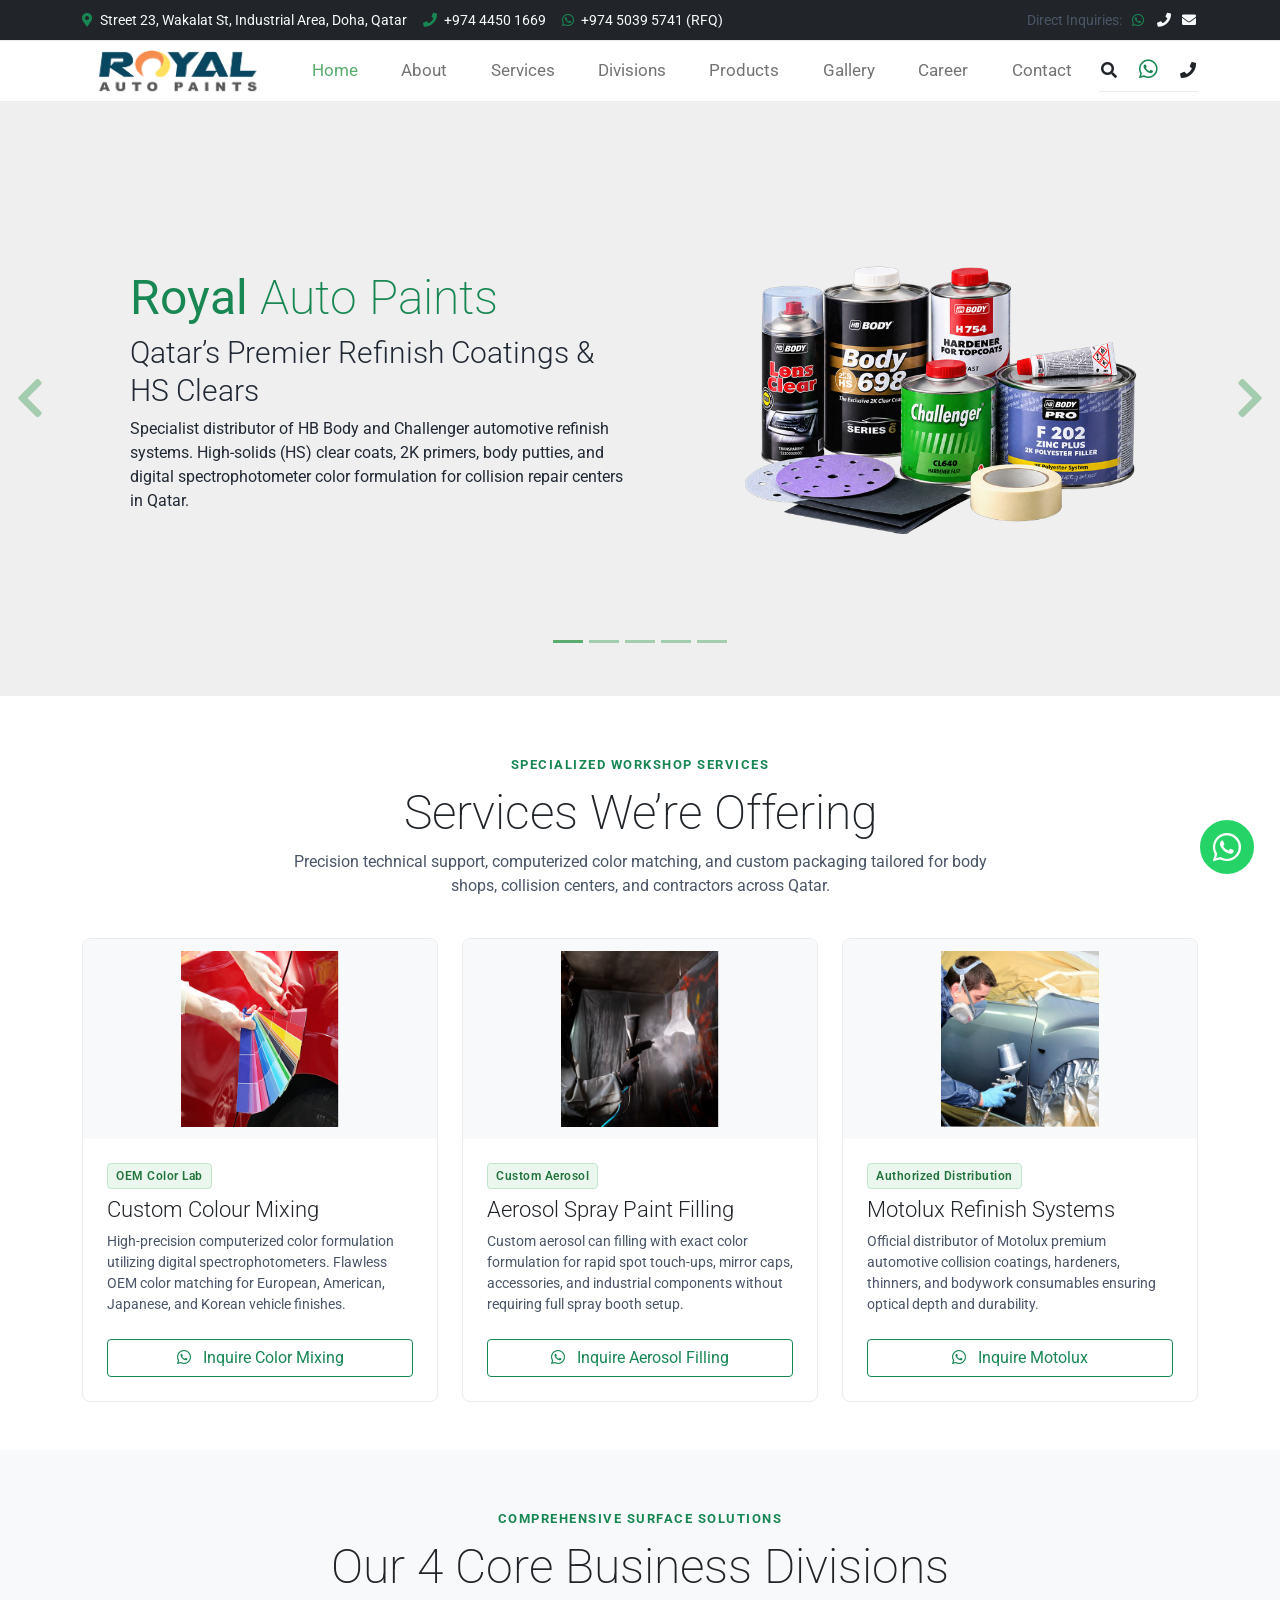
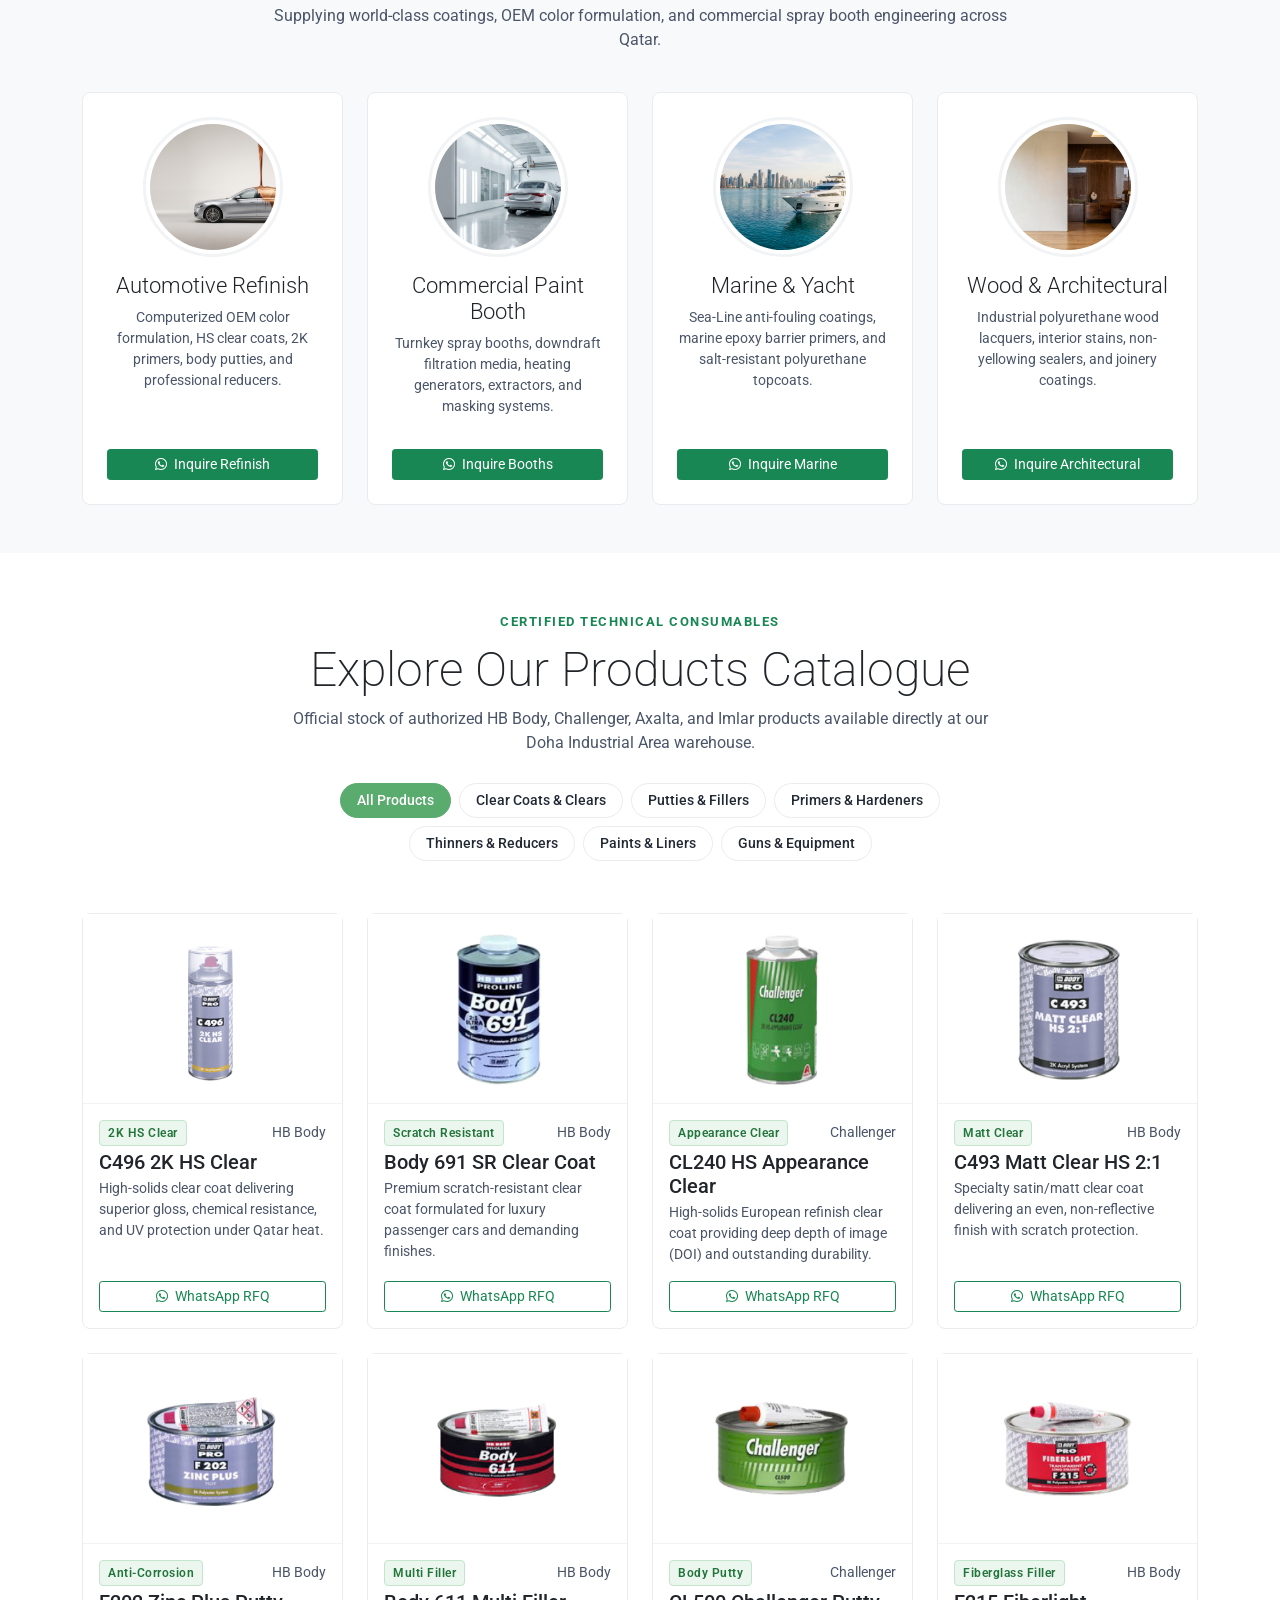
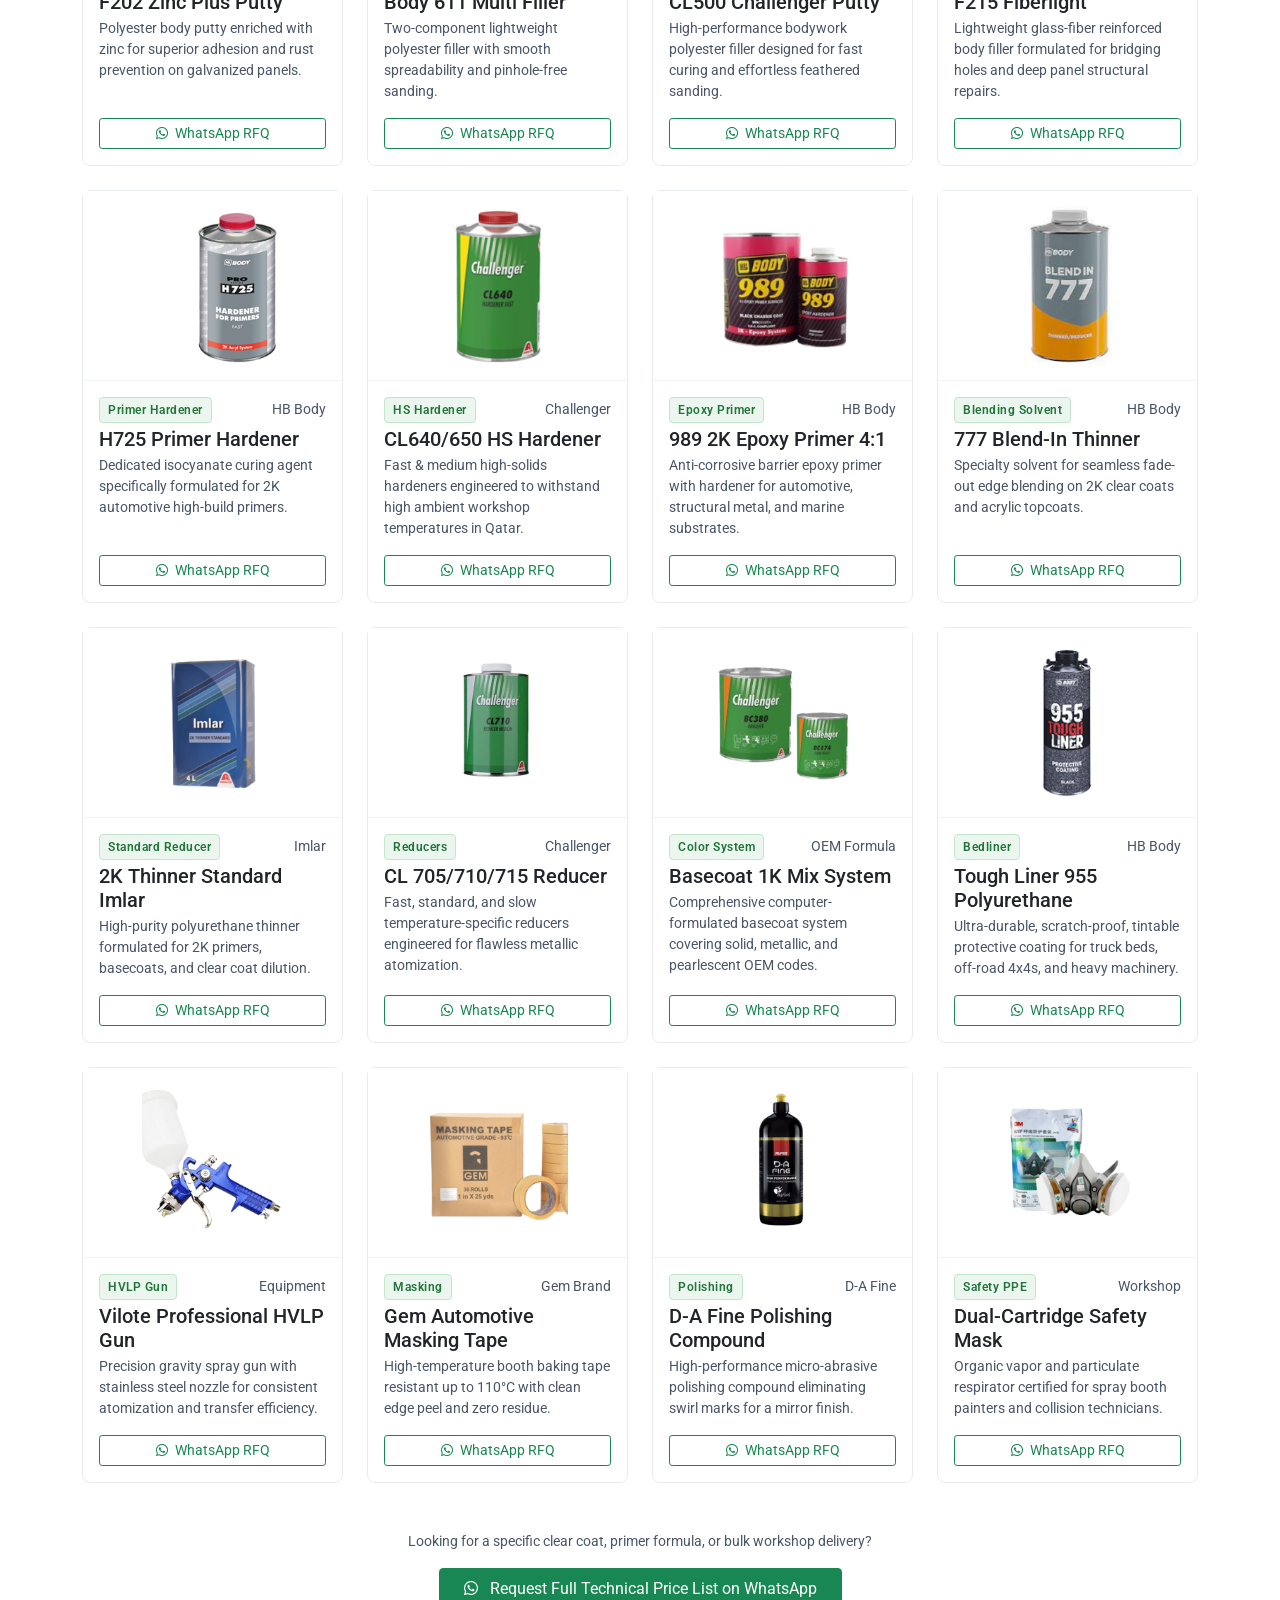
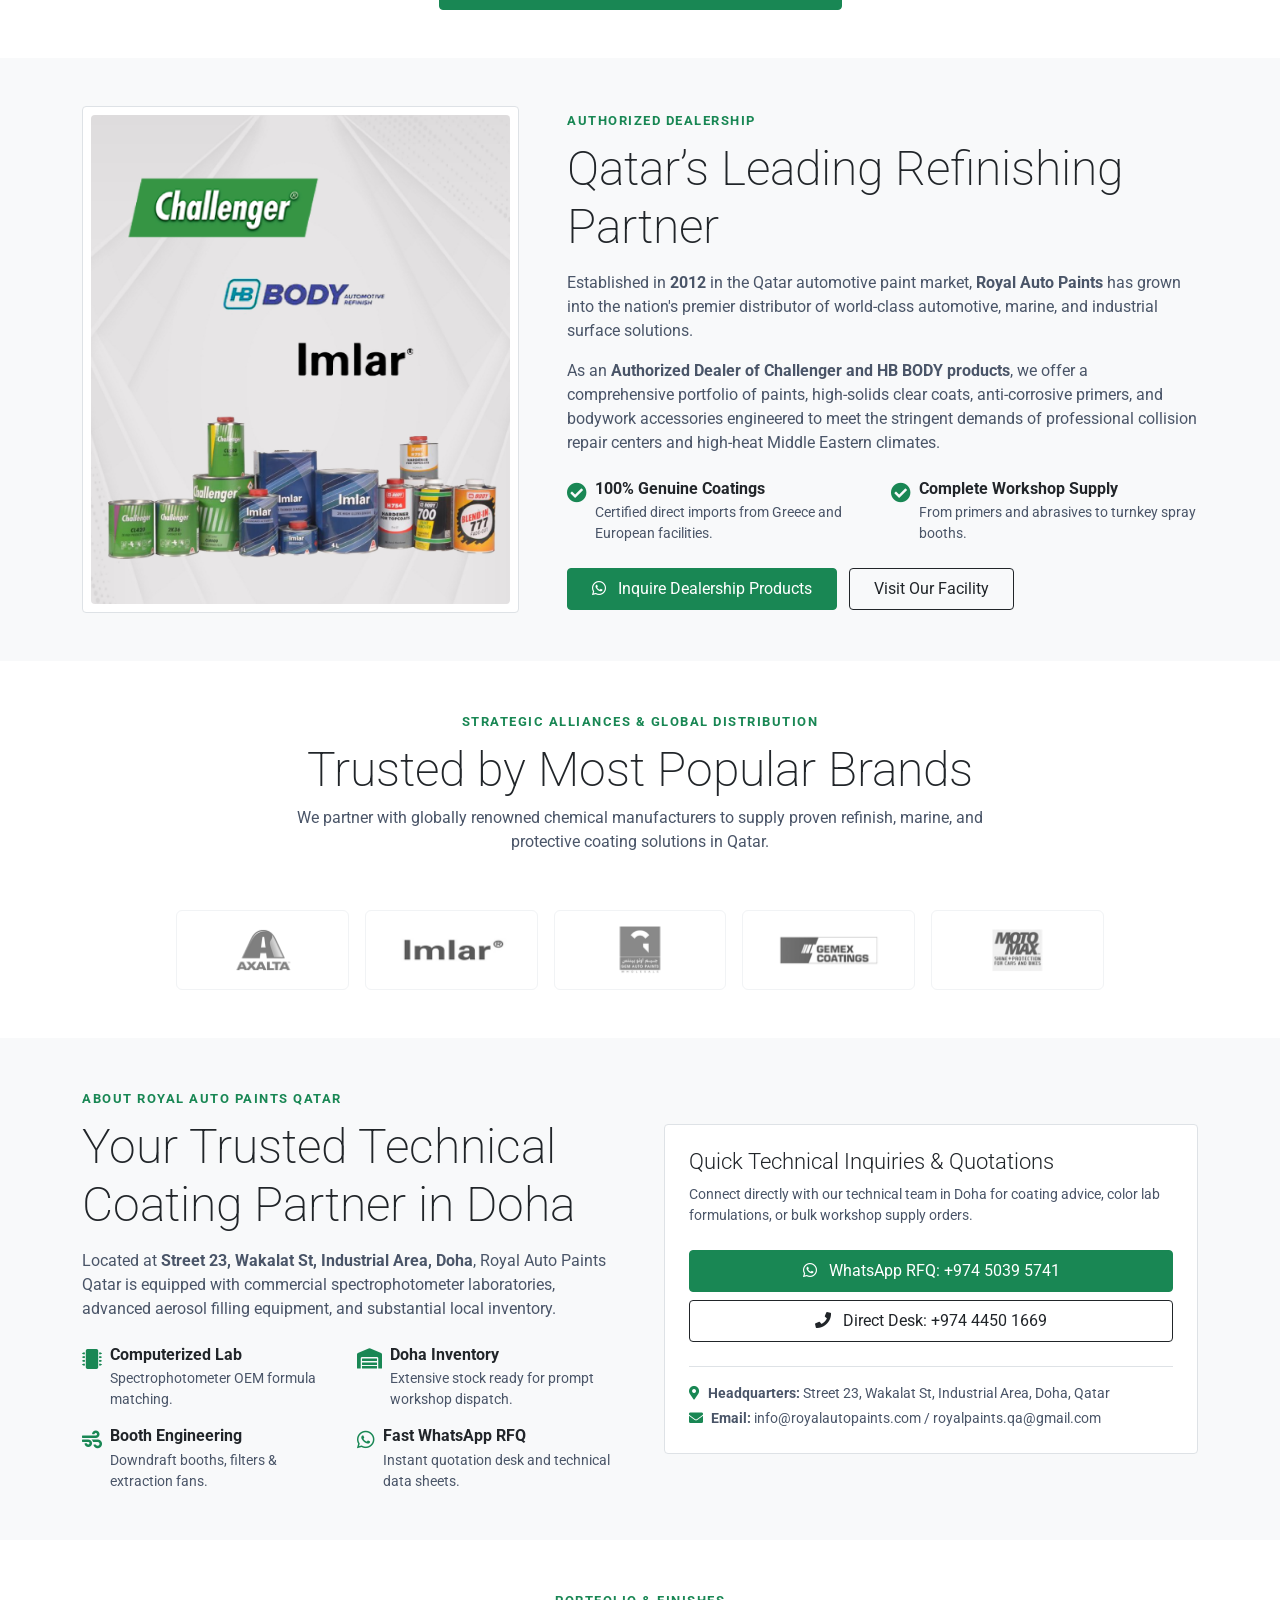
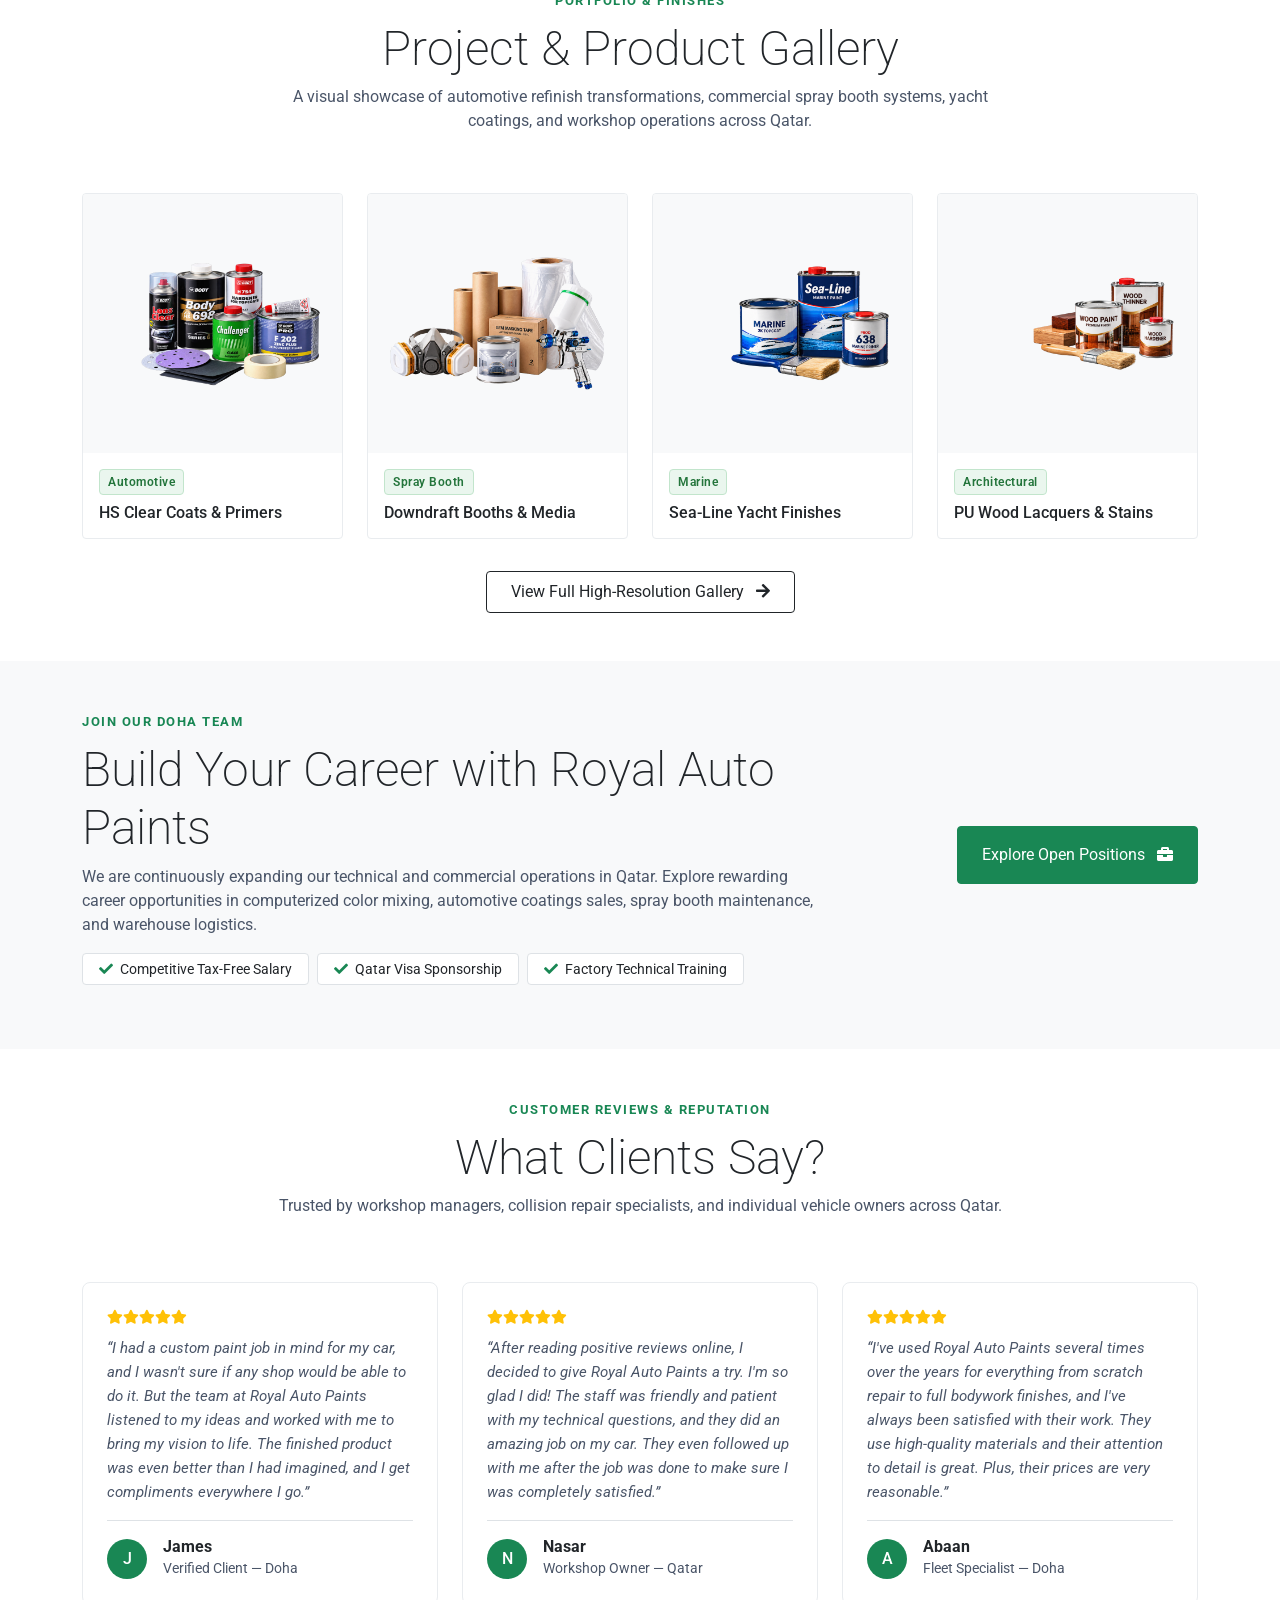
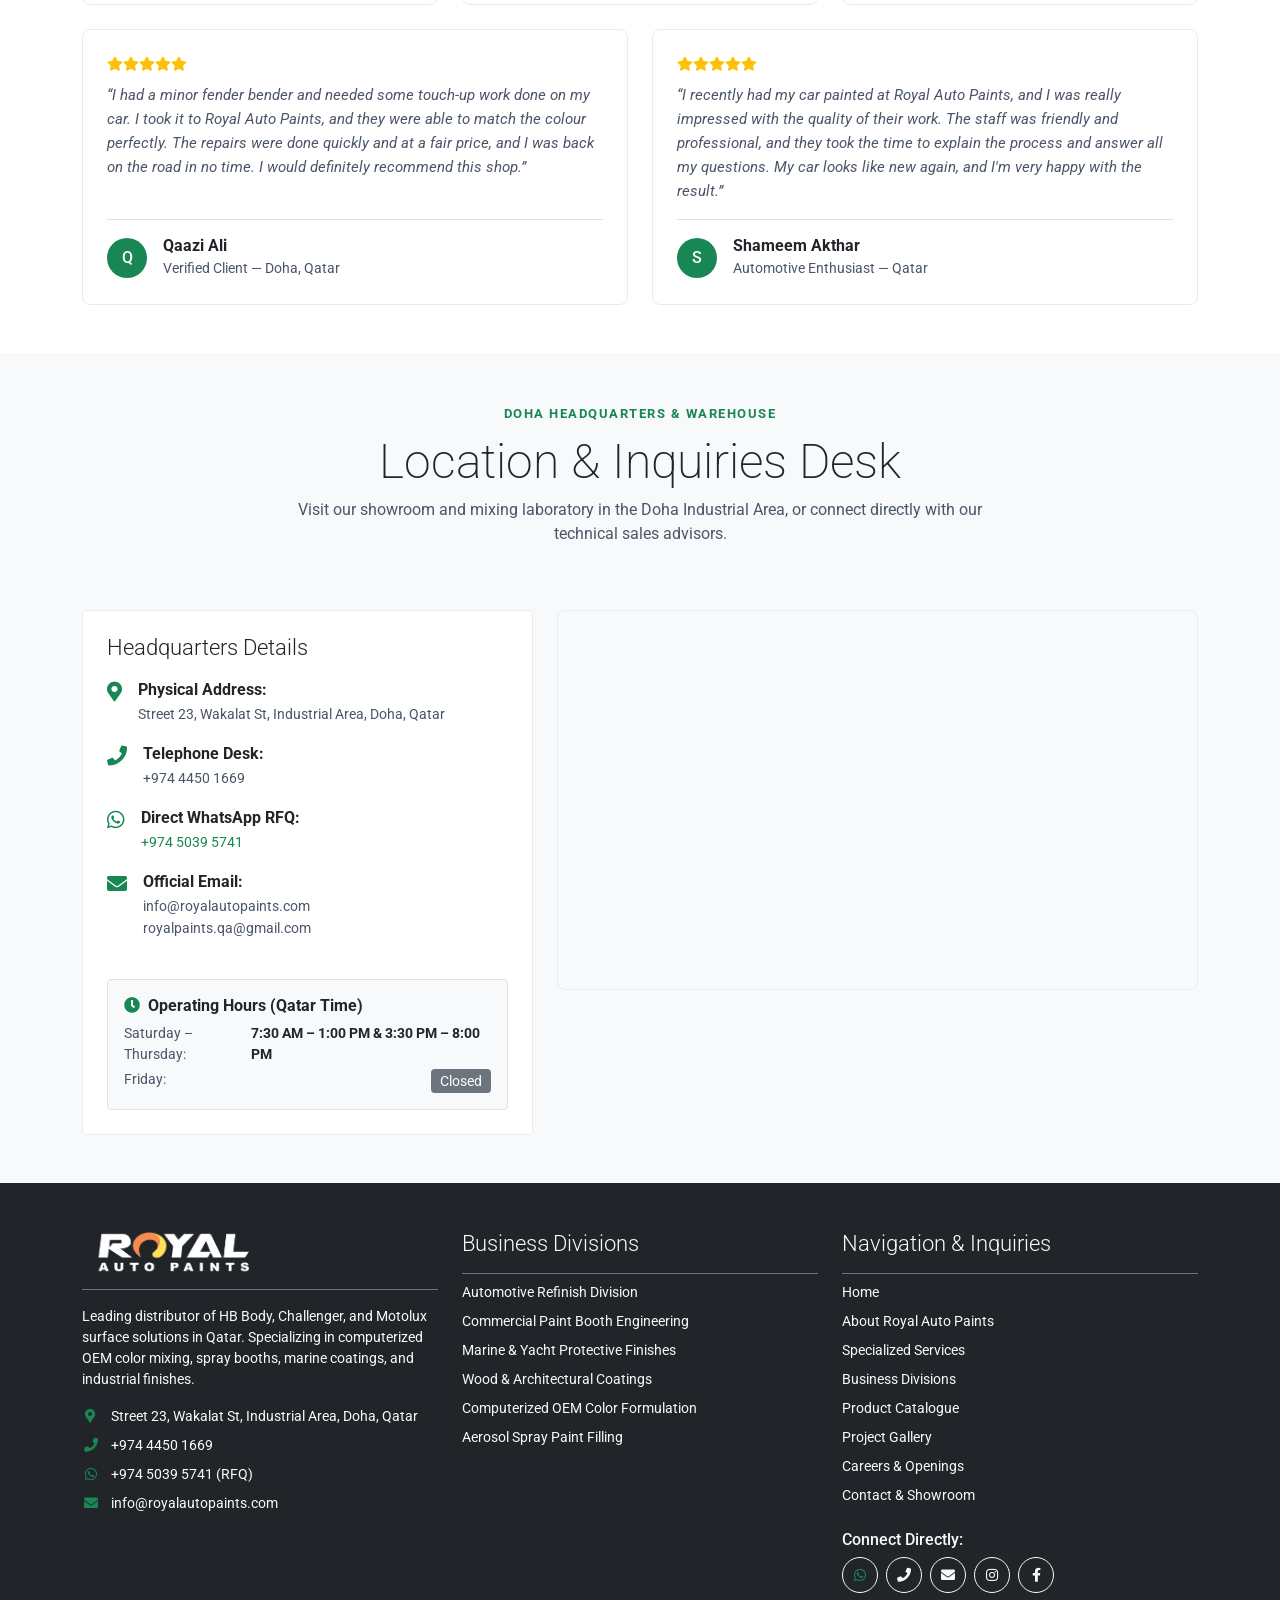
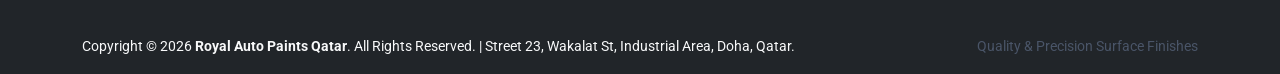
==== index.html @ 1e848c98 "feat: implement multi-page redesign with stock Zay aesthetic and responsive pages - Add dedicated pa" ====
<!DOCTYPE html>
<html lang="en">

<head>
    <title>Royal Auto Paints Qatar — Automotive Refinish, Marine &amp; Architectural Coatings</title>
    <meta charset="utf-8">
    <meta name="viewport" content="width=device-width, initial-scale=1, shrink-to-fit=no">
    <meta name="description" content="Royal Auto Paints Qatar in Doha Industrial Area. Authorized dealer of HB Body &amp; Challenger. Computerized OEM color matching, commercial paint booths, marine &amp; yacht coatings, and wood finishes.">

    <link rel="apple-touch-icon" href="images/royal_favicon.png">
    <link rel="shortcut icon" type="image/x-icon" href="images/royal_favicon.png">

    <link rel="stylesheet" href="css/bootstrap.min.css">
    <link rel="stylesheet" href="css/templatemo.css">
    <link rel="stylesheet" href="css/custom.css">

    <!-- Google Font (Roboto) -->
    <link rel="stylesheet" href="https://fonts.googleapis.com/css2?family=Roboto:wght@100;200;300;400;500;700;900&amp;display=swap">
    <link rel="stylesheet" href="css/fontawesome.min.css">
</head>

<body id="home">

    <!-- ========================================================================
         1. Top Utility Navigation Bar (Desktop)
         ======================================================================== -->
    <nav class="navbar navbar-expand-lg bg-dark navbar-light d-none d-lg-block py-2" id="templatemo_nav_top">
        <div class="container text-light">
            <div class="w-100 d-flex justify-content-between align-items-center">
                <div class="d-flex align-items-center flex-wrap">
                    <span class="me-3 small">
                        <i class="fas fa-map-marker-alt text-success me-1"></i>
                        Street 23, Wakalat St, Industrial Area, Doha, Qatar
                    </span>
                    <span class="me-3 small">
                        <i class="fa fa-phone text-success me-1"></i>
                        <a class="navbar-sm-brand text-light text-decoration-none" href="tel:+97444501669">+974 4450 1669</a>
                    </span>
                    <span class="small">
                        <i class="fab fa-whatsapp text-success me-1"></i>
                        <a class="navbar-sm-brand text-light text-decoration-none" href="https://wa.me/97450395741?text=Hello%20Royal%20Auto%20Paints%20Qatar%2C%20I%20would%20like%20to%20request%20an%20RFQ" target="_blank">+974 5039 5741 (RFQ)</a>
                    </span>
                </div>
                <div class="d-flex align-items-center">
                    <span class="text-muted small me-2">Direct Inquiries:</span>
                    <a class="text-light text-decoration-none me-2" href="https://wa.me/97450395741" target="_blank" title="WhatsApp RFQ"><i class="fab fa-whatsapp fa-sm fa-fw text-success"></i></a>
                    <a class="text-light text-decoration-none me-2" href="tel:+97444501669" title="Call Us"><i class="fa fa-phone fa-sm fa-fw"></i></a>
                    <a class="text-light text-decoration-none" href="mailto:info@royalautopaints.com" title="Email"><i class="fa fa-envelope fa-sm fa-fw"></i></a>
                </div>
            </div>
        </div>
    </nav>

    <!-- ========================================================================
         2. Master Sticky Navigation Header
         ======================================================================== -->
    <nav class="navbar navbar-expand-lg navbar-light border-bottom sticky-top bg-white py-2">
        <div class="container d-flex justify-content-between align-items-center">

            <!-- Brand Logo -->
            <a class="navbar-brand align-self-center py-0" href="#home">
                <img src="images/royal_logo.png" alt="Royal Auto Paints Qatar" height="44">
            </a>

            <!-- Mobile Quick Actions & Toggler -->
            <div class="d-flex align-items-center d-lg-none">
                <a class="text-success text-decoration-none me-3 fs-5" href="https://wa.me/97450395741?text=Hello%20Royal%20Auto%20Paints%2C%20I%20would%20like%20to%20request%20an%20RFQ" target="_blank" title="WhatsApp RFQ">
                    <i class="fab fa-whatsapp"></i>
                </a>
                <a class="text-dark text-decoration-none me-3 fs-5" href="tel:+97444501669" title="Call Us">
                    <i class="fa fa-phone"></i>
                </a>
                <button class="navbar-toggler border-0 p-1" type="button" data-bs-toggle="collapse" data-bs-target="#templatemo_main_nav" aria-controls="templatemo_main_nav" aria-expanded="false" aria-label="Toggle navigation">
                    <span class="navbar-toggler-icon"></span>
                </button>
            </div>

            <!-- Navigation Links -->
            <div class="align-self-center collapse navbar-collapse flex-fill d-lg-flex justify-content-lg-between" id="templatemo_main_nav">
                <div class="flex-fill">
                    <ul class="nav navbar-nav d-flex justify-content-between mx-lg-auto mb-2 mb-lg-0">
                        <li class="nav-item">
                            <a class="nav-link active" href="index.html">Home</a>
                        </li>
                        <li class="nav-item">
                            <a class="nav-link" href="about.html">About</a>
                        </li>
                        <li class="nav-item">
                            <a class="nav-link" href="services.html">Services</a>
                        </li>
                        <li class="nav-item">
                            <a class="nav-link" href="#divisions">Divisions</a>
                        </li>
                        <li class="nav-item">
                            <a class="nav-link" href="products.html">Products</a>
                        </li>
                        <li class="nav-item">
                            <a class="nav-link" href="gallery.html">Gallery</a>
                        </li>
                        <li class="nav-item">
                            <a class="nav-link" href="career.html">Career</a>
                        </li>
                        <li class="nav-item">
                            <a class="nav-link" href="contact.html">Contact</a>
                        </li>
                    </ul>
                </div>

                <!-- Desktop Action Icons -->
                <div class="navbar align-self-center d-none d-lg-flex">
                    <a class="nav-icon text-decoration-none me-3" href="#" data-bs-toggle="modal" data-bs-target="#templatemo_search" title="Search Catalogue">
                        <i class="fa fa-fw fa-search text-dark"></i>
                    </a>
                    <a class="nav-icon text-decoration-none me-3" href="https://wa.me/97450395741?text=Hello%20Royal%20Auto%20Paints%20Qatar%2C%20I%20would%20like%20to%20request%20an%20RFQ" target="_blank" title="WhatsApp RFQ">
                        <i class="fab fa-fw fa-whatsapp text-success fa-lg"></i>
                    </a>
                    <a class="nav-icon text-decoration-none" href="tel:+97444501669" title="Call: +974 4450 1669">
                        <i class="fa fa-fw fa-phone text-dark"></i>
                    </a>
                </div>
            </div>

        </div>
    </nav>

    <!-- ========================================================================
         Search Modal
         ======================================================================== -->
    <div class="modal fade bg-white" id="templatemo_search" tabindex="-1" role="dialog" aria-hidden="true">
        <div class="modal-dialog modal-lg" role="document">
            <div class="w-100 pt-1 mb-4 text-end">
                <button type="button" class="btn-close" data-bs-dismiss="modal" aria-label="Close"></button>
            </div>
            <div class="modal-content modal-body border-0 p-3">
                <div class="text-center mb-4">
                    <h2 class="h2 text-dark">Search Products &amp; Surface Solutions</h2>
                    <p class="text-muted small">Search clear coats, primers, fillers, thinners, spray guns, or marine coatings.</p>
                </div>
                <div class="input-group mb-3">
                    <input type="text" class="form-control py-2" id="inputModalSearch" placeholder="Type product name (e.g., C496, F202, Thinner, Spray Gun)...">
                    <button class="btn btn-success text-white px-4" id="btnModalSearch" type="button">
                        <i class="fa fa-fw fa-search"></i> Search
                    </button>
                </div>
                <div class="text-center">
                    <span class="small text-muted me-2">Quick inquiries:</span>
                    <a href="https://wa.me/97450395741?text=Inquiry%20about%202K%20Clear%20Coats" target="_blank" class="badge bg-light text-dark text-decoration-none border me-1">Clear Coats</a>
                    <a href="https://wa.me/97450395741?text=Inquiry%20about%20Zinc%20Plus%20Putties" target="_blank" class="badge bg-light text-dark text-decoration-none border me-1">Putties</a>
                    <a href="https://wa.me/97450395741?text=Inquiry%20about%20Spray%20Guns" target="_blank" class="badge bg-light text-dark text-decoration-none border me-1">Spray Guns</a>
                    <a href="https://wa.me/97450395741?text=Inquiry%20about%20OEM%20Color%20Mixing" target="_blank" class="badge bg-light text-dark text-decoration-none border">Color Mixing</a>
                </div>
            </div>
        </div>
    </div>

    <!-- ========================================================================
         3. Hero Carousel (Stock Zay Fidelity)
         ======================================================================== -->
    <div id="template-mo-zay-hero-carousel" class="carousel slide" data-bs-ride="carousel">
        <ol class="carousel-indicators">
            <li data-bs-target="#template-mo-zay-hero-carousel" data-bs-slide-to="0" class="active"></li>
            <li data-bs-target="#template-mo-zay-hero-carousel" data-bs-slide-to="1"></li>
            <li data-bs-target="#template-mo-zay-hero-carousel" data-bs-slide-to="2"></li>
            <li data-bs-target="#template-mo-zay-hero-carousel" data-bs-slide-to="3"></li>
            <li data-bs-target="#template-mo-zay-hero-carousel" data-bs-slide-to="4"></li>
        </ol>

        <div class="carousel-inner">

            <!-- SLIDE 1: Automotive Refinish -->
            <div class="carousel-item active">
                <div class="container">
                    <div class="row p-5">
                        <div class="mx-auto col-md-8 col-lg-6 order-lg-last">
                            <img class="img-fluid" src="images/hero_slide_01.png" alt="Qatar’s Premier Refinish Coatings &amp; HS Clears">
                        </div>
                        <div class="col-lg-6 mb-0 d-flex align-items-center">
                            <div class="text-align-left align-self-center">
                                <h1 class="h1 text-success"><b>Royal</b> Auto Paints</h1>
                                <h3 class="h2">Qatar’s Premier Refinish Coatings &amp; HS Clears</h3>
                                <p>
                                    Specialist distributor of HB Body and Challenger automotive refinish systems. High-solids (HS) clear coats, 2K primers, body putties, and digital spectrophotometer color formulation for collision repair centers in Qatar.
                                </p>
                            </div>
                        </div>
                    </div>
                </div>
            </div>

            <!-- SLIDE 2: Commercial Paint Booth -->
            <div class="carousel-item">
                <div class="container">
                    <div class="row p-5">
                        <div class="mx-auto col-md-8 col-lg-6 order-lg-last">
                            <img class="img-fluid" src="images/hero_slide_02.png" alt="Commercial Spray Booths &amp; Consumables Qatar">
                        </div>
                        <div class="col-lg-6 mb-0 d-flex align-items-center">
                            <div class="text-align-left">
                                <h1 class="h1">Commercial Spray Booths</h1>
                                <h3 class="h2">Engineered Downdraft &amp; Masking Systems</h3>
                                <p>
                                    Turnkey automotive and industrial spray booths, downdraft air filtration media, heating generators, extraction units, automotive masking tapes, protective plastic films, and workshop safety respirators.
                                </p>
                            </div>
                        </div>
                    </div>
                </div>
            </div>

            <!-- SLIDE 3: Marine & Yacht -->
            <div class="carousel-item">
                <div class="container">
                    <div class="row p-5">
                        <div class="mx-auto col-md-8 col-lg-6 order-lg-last">
                            <img class="img-fluid" src="images/hero_slide_03.png" alt="Marine &amp; Yacht Protective Finishes Qatar">
                        </div>
                        <div class="col-lg-6 mb-0 d-flex align-items-center">
                            <div class="text-align-left">
                                <h1 class="h1">Marine &amp; Yacht Finishes</h1>
                                <h3 class="h2">Formulated for Extreme Arabian Gulf Salinity</h3>
                                <p>
                                    Sea-Line certified marine finishes, heavy-duty anti-fouling coatings, 2K epoxy barrier primers, and high-gloss polyurethane yacht topcoats engineered for intense Arabian Gulf salinity and UV exposure.
                                </p>
                            </div>
                        </div>
                    </div>
                </div>
            </div>

            <!-- SLIDE 4: Wood & Architectural -->
            <div class="carousel-item">
                <div class="container">
                    <div class="row p-5">
                        <div class="mx-auto col-md-8 col-lg-6 order-lg-last">
                            <img class="img-fluid" src="images/hero_slide_04.png" alt="Wood &amp; Architectural Industrial Finishes Qatar">
                        </div>
                        <div class="col-lg-6 mb-0 d-flex align-items-center">
                            <div class="text-align-left">
                                <h1 class="h1">Wood &amp; Architectural</h1>
                                <h3 class="h2">Polyurethane Lacquers, Stains &amp; Sealers</h3>
                                <p>
                                    Premium polyurethane wood lacquers, non-yellowing clear coats, interior stains, fast-drying hardeners, and exterior architectural coatings for joinery, luxury interior fit-outs, and commercial developments.
                                </p>
                            </div>
                        </div>
                    </div>
                </div>
            </div>

            <!-- SLIDE 5: Industrial Coatings -->
            <div class="carousel-item">
                <div class="container">
                    <div class="row p-5">
                        <div class="mx-auto col-md-8 col-lg-6 order-lg-last">
                            <img class="img-fluid" src="images/hero_slide_05.png" alt="Heavy-Duty Industrial Coatings &amp; Primers Qatar">
                        </div>
                        <div class="col-lg-6 mb-0 d-flex align-items-center">
                            <div class="text-align-left">
                                <h1 class="h1">Heavy-Duty Industrial</h1>
                                <h3 class="h2">Anti-Corrosion Metal Primers &amp; Epoxy</h3>
                                <p>
                                    Industrial anti-corrosion metal primers, high-build epoxy thinners, structural steel coatings, and chemical-resistant industrial finishes engineered for severe Middle Eastern industrial and marine applications.
                                </p>
                            </div>
                        </div>
                    </div>
                </div>
            </div>

        </div>

        <!-- Carousel Navigation Controls (Stock Zay ps-3 / pe-3) -->
        <a class="carousel-control-prev text-decoration-none w-auto ps-3" href="#template-mo-zay-hero-carousel" role="button" data-bs-slide="prev">
            <i class="fas fa-chevron-left"></i>
        </a>
        <a class="carousel-control-next text-decoration-none w-auto pe-3" href="#template-mo-zay-hero-carousel" role="button" data-bs-slide="next">
            <i class="fas fa-chevron-right"></i>
        </a>
    </div>

    <!-- ========================================================================
         4. Specialized Services Section (From Old Website)
         ======================================================================== -->
    <section class="container py-5" id="services">
        <div class="row text-center pt-2 pb-4">
            <div class="col-lg-8 m-auto">
                <span class="text-uppercase text-success fw-bold" style="letter-spacing: 1.5px; font-size: 13px;">Specialized Workshop Services</span>
                <h2 class="h1 mt-2 text-dark">Services We’re Offering</h2>
                <p class="text-muted">
                    Precision technical support, computerized color matching, and custom packaging tailored for body shops, collision centers, and contractors across Qatar.
                </p>
            </div>
        </div>

        <div class="row g-4">
            <!-- Service 1: Custom Colour Mixing -->
            <div class="col-12 col-md-4">
                <div class="card h-100 service-card bg-white">
                    <div class="service-img-wrap">
                        <img src="images/20230326070959.png" alt="Custom Colour Mixing Doha Qatar">
                    </div>
                    <div class="card-body d-flex flex-column justify-content-between p-4">
                        <div>
                            <span class="badge-subtle mb-2">OEM Color Lab</span>
                            <h3 class="h4 text-dark mb-2">Custom Colour Mixing</h3>
                            <p class="card-text text-muted small mb-4">
                                High-precision computerized color formulation utilizing digital spectrophotometers. Flawless OEM color matching for European, American, Japanese, and Korean vehicle finishes.
                            </p>
                        </div>
                        <a class="btn btn-outline-success w-100" href="https://wa.me/97450395741?text=Hello%20Royal%20Auto%20Paints%2C%20I%20am%20inquiring%20about%20Custom%20Colour%20Mixing%20Service" target="_blank">
                            <i class="fab fa-whatsapp me-2"></i> Inquire Color Mixing
                        </a>
                    </div>
                </div>
            </div>

            <!-- Service 2: Aerosol Spray Paint Filling -->
            <div class="col-12 col-md-4">
                <div class="card h-100 service-card bg-white">
                    <div class="service-img-wrap">
                        <img src="images/20230326071123.png" alt="Aerosol Spray Paint Filling Doha Qatar">
                    </div>
                    <div class="card-body d-flex flex-column justify-content-between p-4">
                        <div>
                            <span class="badge-subtle mb-2">Custom Aerosol</span>
                            <h3 class="h4 text-dark mb-2">Aerosol Spray Paint Filling</h3>
                            <p class="card-text text-muted small mb-4">
                                Custom aerosol can filling with exact color formulation for rapid spot touch-ups, mirror caps, accessories, and industrial components without requiring full spray booth setup.
                            </p>
                        </div>
                        <a class="btn btn-outline-success w-100" href="https://wa.me/97450395741?text=Hello%20Royal%20Auto%20Paints%2C%20I%20am%20inquiring%20about%20Aerosol%20Spray%20Paint%20Filling%20Service" target="_blank">
                            <i class="fab fa-whatsapp me-2"></i> Inquire Aerosol Filling
                        </a>
                    </div>
                </div>
            </div>

            <!-- Service 3: Motolux Refinish Distribution -->
            <div class="col-12 col-md-4">
                <div class="card h-100 service-card bg-white">
                    <div class="service-img-wrap">
                        <img src="images/20230428125507.png" alt="Motolux Paint Systems Qatar">
                    </div>
                    <div class="card-body d-flex flex-column justify-content-between p-4">
                        <div>
                            <span class="badge-subtle mb-2">Authorized Distribution</span>
                            <h3 class="h4 text-dark mb-2">Motolux Refinish Systems</h3>
                            <p class="card-text text-muted small mb-4">
                                Official distributor of Motolux premium automotive collision coatings, hardeners, thinners, and bodywork consumables ensuring optical depth and durability.
                            </p>
                        </div>
                        <a class="btn btn-outline-success w-100" href="https://wa.me/97450395741?text=Hello%20Royal%20Auto%20Paints%2C%20I%20am%20inquiring%20about%20Motolux%20products" target="_blank">
                            <i class="fab fa-whatsapp me-2"></i> Inquire Motolux
                        </a>
                    </div>
                </div>
            </div>
        </div>
    </section>

    <!-- ========================================================================
         5. Core Business Divisions (4 Pillars)
         ======================================================================== -->
    <section class="bg-light py-5" id="divisions">
        <div class="container">
            <div class="row text-center pt-2 pb-4">
                <div class="col-lg-8 m-auto">
                    <span class="text-uppercase text-success fw-bold" style="letter-spacing: 1.5px; font-size: 13px;">Comprehensive Surface Solutions</span>
                    <h2 class="h1 mt-2 text-dark">Our 4 Core Business Divisions</h2>
                    <p class="text-muted">
                        Supplying world-class coatings, OEM color formulation, and commercial spray booth engineering across Qatar.
                    </p>
                </div>
            </div>

            <div class="row g-4">
                <!-- Division 1 -->
                <div class="col-12 col-sm-6 col-lg-3 text-center">
                    <div class="p-4 card h-100 division-card d-flex flex-column justify-content-between bg-white">
                        <div>
                            <div class="mb-3">
                                <img src="images/royalpaint_hero_3.jpg" class="division-thumb img-fluid p-1" alt="Automotive Refinish Division">
                            </div>
                            <h3 class="h4 mt-2 mb-2 text-dark">Automotive Refinish</h3>
                            <p class="text-muted small">
                                Computerized OEM color formulation, HS clear coats, 2K primers, body putties, and professional reducers.
                            </p>
                        </div>
                        <div class="mt-3">
                            <a class="btn btn-success btn-sm w-100 text-white" href="https://wa.me/97450395741?text=Inquiry%20regarding%20Automotive%20Refinish%20Division" target="_blank">
                                <i class="fab fa-whatsapp me-1"></i> Inquire Refinish
                            </a>
                        </div>
                    </div>
                </div>

                <!-- Division 2 -->
                <div class="col-12 col-sm-6 col-lg-3 text-center">
                    <div class="p-4 card h-100 division-card d-flex flex-column justify-content-between bg-white">
                        <div>
                            <div class="mb-3">
                                <img src="images/royalpaint_hero_booth.jpg" class="division-thumb img-fluid p-1" alt="Commercial Paint Booth Division">
                            </div>
                            <h3 class="h4 mt-2 mb-2 text-dark">Commercial Paint Booth</h3>
                            <p class="text-muted small">
                                Turnkey spray booths, downdraft filtration media, heating generators, extractors, and masking systems.
                            </p>
                        </div>
                        <div class="mt-3">
                            <a class="btn btn-success btn-sm w-100 text-white" href="https://wa.me/97450395741?text=Inquiry%20regarding%20Commercial%20Paint%20Booth%20Division" target="_blank">
                                <i class="fab fa-whatsapp me-1"></i> Inquire Booths
                            </a>
                        </div>
                    </div>
                </div>

                <!-- Division 3 -->
                <div class="col-12 col-sm-6 col-lg-3 text-center">
                    <div class="p-4 card h-100 division-card d-flex flex-column justify-content-between bg-white">
                        <div>
                            <div class="mb-3">
                                <img src="images/royalpaint_hero_marine.jpg" class="division-thumb img-fluid p-1" alt="Marine and Yacht Coatings Division">
                            </div>
                            <h3 class="h4 mt-2 mb-2 text-dark">Marine &amp; Yacht</h3>
                            <p class="text-muted small">
                                Sea-Line anti-fouling coatings, marine epoxy barrier primers, and salt-resistant polyurethane topcoats.
                            </p>
                        </div>
                        <div class="mt-3">
                            <a class="btn btn-success btn-sm w-100 text-white" href="https://wa.me/97450395741?text=Inquiry%20regarding%20Marine%20and%20Yacht%20Coatings" target="_blank">
                                <i class="fab fa-whatsapp me-1"></i> Inquire Marine
                            </a>
                        </div>
                    </div>
                </div>

                <!-- Division 4 -->
                <div class="col-12 col-sm-6 col-lg-3 text-center">
                    <div class="p-4 card h-100 division-card d-flex flex-column justify-content-between bg-white">
                        <div>
                            <div class="mb-3">
                                <img src="images/royalpaint_hero_wood.jpg" class="division-thumb img-fluid p-1" alt="Wood and Architectural Finishes Division">
                            </div>
                            <h3 class="h4 mt-2 mb-2 text-dark">Wood &amp; Architectural</h3>
                            <p class="text-muted small">
                                Industrial polyurethane wood lacquers, interior stains, non-yellowing sealers, and joinery coatings.
                            </p>
                        </div>
                        <div class="mt-3">
                            <a class="btn btn-success btn-sm w-100 text-white" href="https://wa.me/97450395741?text=Inquiry%20regarding%20Wood%20and%20Architectural%20Finishes" target="_blank">
                                <i class="fab fa-whatsapp me-1"></i> Inquire Architectural
                            </a>
                        </div>
                    </div>
                </div>
            </div>
        </div>
    </section>

    <!-- ========================================================================
         6. Comprehensive Product Catalog & Filter Architecture
         ======================================================================== -->
    <section class="container py-5" id="products">
        <div class="row text-center pt-2 pb-3">
            <div class="col-lg-8 m-auto">
                <span class="text-uppercase text-success fw-bold" style="letter-spacing: 1.5px; font-size: 13px;">Certified Technical Consumables</span>
                <h2 class="h1 mt-2 text-dark">Explore Our Products Catalogue</h2>
                <p class="text-muted">
                    Official stock of authorized HB Body, Challenger, Axalta, and Imlar products available directly at our Doha Industrial Area warehouse.
                </p>

                <!-- Filter Navigation Pills -->
                <div class="d-flex flex-wrap justify-content-center mt-4">
                    <button class="product-filter-btn active" data-filter="all">All Products</button>
                    <button class="product-filter-btn" data-filter="clears">Clear Coats &amp; Clears</button>
                    <button class="product-filter-btn" data-filter="putties">Putties &amp; Fillers</button>
                    <button class="product-filter-btn" data-filter="hardeners">Primers &amp; Hardeners</button>
                    <button class="product-filter-btn" data-filter="thinners">Thinners &amp; Reducers</button>
                    <button class="product-filter-btn" data-filter="paints">Paints &amp; Liners</button>
                    <button class="product-filter-btn" data-filter="tools">Guns &amp; Equipment</button>
                </div>
            </div>
        </div>

        <!-- Product Grid -->
        <div class="row g-4 mt-2" id="productGridContainer">

            <!-- Item: C496 2K HS Clear -->
            <div class="col-12 col-sm-6 col-md-4 col-lg-3 product-item-col" data-category="clears">
                <div class="card h-100 product-item">
                    <div class="product-item-img-wrap">
                        <img src="images/products/20230509125946.png" alt="C496 2K HS CLEAR HB Body">
                    </div>
                    <div class="card-body d-flex flex-column justify-content-between p-3">
                        <div>
                            <div class="d-flex justify-content-between align-items-center mb-1">
                                <span class="badge-subtle">2K HS Clear</span>
                                <span class="text-muted small">HB Body</span>
                            </div>
                            <h4 class="h5 product-title text-dark mb-1">C496 2K HS Clear</h4>
                            <p class="product-desc text-muted small mb-3">High-solids clear coat delivering superior gloss, chemical resistance, and UV protection under Qatar heat.</p>
                        </div>
                        <a class="btn btn-outline-success btn-sm w-100" href="https://wa.me/97450395741?text=Hello%20Royal%20Auto%20Paints%2C%20I%20am%20inquiring%20about%20C496%202K%20HS%20Clear" target="_blank">
                            <i class="fab fa-whatsapp me-1"></i> WhatsApp RFQ
                        </a>
                    </div>
                </div>
            </div>

            <!-- Item: Body 691 SR Clear Coat -->
            <div class="col-12 col-sm-6 col-md-4 col-lg-3 product-item-col" data-category="clears">
                <div class="card h-100 product-item">
                    <div class="product-item-img-wrap">
                        <img src="images/products/20230508135636.png" alt="Body 691 SR CLEAR COAT">
                    </div>
                    <div class="card-body d-flex flex-column justify-content-between p-3">
                        <div>
                            <div class="d-flex justify-content-between align-items-center mb-1">
                                <span class="badge-subtle">Scratch Resistant</span>
                                <span class="text-muted small">HB Body</span>
                            </div>
                            <h4 class="h5 product-title text-dark mb-1">Body 691 SR Clear Coat</h4>
                            <p class="product-desc text-muted small mb-3">Premium scratch-resistant clear coat formulated for luxury passenger cars and demanding finishes.</p>
                        </div>
                        <a class="btn btn-outline-success btn-sm w-100" href="https://wa.me/97450395741?text=Hello%20Royal%20Auto%20Paints%2C%20I%20am%20inquiring%20about%20Body%20691%20SR%20Clear%20Coat" target="_blank">
                            <i class="fab fa-whatsapp me-1"></i> WhatsApp RFQ
                        </a>
                    </div>
                </div>
            </div>

            <!-- Item: CL240 HS Appearance Clear -->
            <div class="col-12 col-sm-6 col-md-4 col-lg-3 product-item-col" data-category="clears">
                <div class="card h-100 product-item">
                    <div class="product-item-img-wrap">
                        <img src="images/products/20230508135207.png" alt="CL240 HS APPEARANCE CLEAR Challenger">
                    </div>
                    <div class="card-body d-flex flex-column justify-content-between p-3">
                        <div>
                            <div class="d-flex justify-content-between align-items-center mb-1">
                                <span class="badge-subtle">Appearance Clear</span>
                                <span class="text-muted small">Challenger</span>
                            </div>
                            <h4 class="h5 product-title text-dark mb-1">CL240 HS Appearance Clear</h4>
                            <p class="product-desc text-muted small mb-3">High-solids European refinish clear coat providing deep depth of image (DOI) and outstanding durability.</p>
                        </div>
                        <a class="btn btn-outline-success btn-sm w-100" href="https://wa.me/97450395741?text=Hello%20Royal%20Auto%20Paints%2C%20I%20am%20inquiring%20about%20CL240%20HS%20Appearance%20Clear" target="_blank">
                            <i class="fab fa-whatsapp me-1"></i> WhatsApp RFQ
                        </a>
                    </div>
                </div>
            </div>

            <!-- Item: C493 Matt Clear HS 2:1 -->
            <div class="col-12 col-sm-6 col-md-4 col-lg-3 product-item-col" data-category="clears">
                <div class="card h-100 product-item">
                    <div class="product-item-img-wrap">
                        <img src="images/products/20230508141013.png" alt="C493 MATT CLEAR HS 2:1">
                    </div>
                    <div class="card-body d-flex flex-column justify-content-between p-3">
                        <div>
                            <div class="d-flex justify-content-between align-items-center mb-1">
                                <span class="badge-subtle">Matt Clear</span>
                                <span class="text-muted small">HB Body</span>
                            </div>
                            <h4 class="h5 product-title text-dark mb-1">C493 Matt Clear HS 2:1</h4>
                            <p class="product-desc text-muted small mb-3">Specialty satin/matt clear coat delivering an even, non-reflective finish with scratch protection.</p>
                        </div>
                        <a class="btn btn-outline-success btn-sm w-100" href="https://wa.me/97450395741?text=Hello%20Royal%20Auto%20Paints%2C%20I%20am%20inquiring%20about%20C493%20Matt%20Clear" target="_blank">
                            <i class="fab fa-whatsapp me-1"></i> WhatsApp RFQ
                        </a>
                    </div>
                </div>
            </div>

            <!-- Item: F202 Zinc Plus Putty -->
            <div class="col-12 col-sm-6 col-md-4 col-lg-3 product-item-col" data-category="putties">
                <div class="card h-100 product-item">
                    <div class="product-item-img-wrap">
                        <img src="images/products/20230508142047.png" alt="F202 ZINC PLUS HB Body">
                    </div>
                    <div class="card-body d-flex flex-column justify-content-between p-3">
                        <div>
                            <div class="d-flex justify-content-between align-items-center mb-1">
                                <span class="badge-subtle">Anti-Corrosion</span>
                                <span class="text-muted small">HB Body</span>
                            </div>
                            <h4 class="h5 product-title text-dark mb-1">F202 Zinc Plus Putty</h4>
                            <p class="product-desc text-muted small mb-3">Polyester body putty enriched with zinc for superior adhesion and rust prevention on galvanized panels.</p>
                        </div>
                        <a class="btn btn-outline-success btn-sm w-100" href="https://wa.me/97450395741?text=Hello%20Royal%20Auto%20Paints%2C%20I%20am%20inquiring%20about%20F202%20Zinc%20Plus" target="_blank">
                            <i class="fab fa-whatsapp me-1"></i> WhatsApp RFQ
                        </a>
                    </div>
                </div>
            </div>

            <!-- Item: Body 611 Multi Filler -->
            <div class="col-12 col-sm-6 col-md-4 col-lg-3 product-item-col" data-category="putties">
                <div class="card h-100 product-item">
                    <div class="product-item-img-wrap">
                        <img src="images/products/20230508141912.png" alt="BODY 611 MULTI FILLER">
                    </div>
                    <div class="card-body d-flex flex-column justify-content-between p-3">
                        <div>
                            <div class="d-flex justify-content-between align-items-center mb-1">
                                <span class="badge-subtle">Multi Filler</span>
                                <span class="text-muted small">HB Body</span>
                            </div>
                            <h4 class="h5 product-title text-dark mb-1">Body 611 Multi Filler</h4>
                            <p class="product-desc text-muted small mb-3">Two-component lightweight polyester filler with smooth spreadability and pinhole-free sanding.</p>
                        </div>
                        <a class="btn btn-outline-success btn-sm w-100" href="https://wa.me/97450395741?text=Hello%20Royal%20Auto%20Paints%2C%20I%20am%20inquiring%20about%20Body%20611%20Multi%20Filler" target="_blank">
                            <i class="fab fa-whatsapp me-1"></i> WhatsApp RFQ
                        </a>
                    </div>
                </div>
            </div>

            <!-- Item: CL500 Challenger Putty -->
            <div class="col-12 col-sm-6 col-md-4 col-lg-3 product-item-col" data-category="putties">
                <div class="card h-100 product-item">
                    <div class="product-item-img-wrap">
                        <img src="images/products/20230508142313.png" alt="CL500 CHALLENGER PUTTY">
                    </div>
                    <div class="card-body d-flex flex-column justify-content-between p-3">
                        <div>
                            <div class="d-flex justify-content-between align-items-center mb-1">
                                <span class="badge-subtle">Body Putty</span>
                                <span class="text-muted small">Challenger</span>
                            </div>
                            <h4 class="h5 product-title text-dark mb-1">CL500 Challenger Putty</h4>
                            <p class="product-desc text-muted small mb-3">High-performance bodywork polyester filler designed for fast curing and effortless feathered sanding.</p>
                        </div>
                        <a class="btn btn-outline-success btn-sm w-100" href="https://wa.me/97450395741?text=Hello%20Royal%20Auto%20Paints%2C%20I%20am%20inquiring%20about%20CL500%20Challenger%20Putty" target="_blank">
                            <i class="fab fa-whatsapp me-1"></i> WhatsApp RFQ
                        </a>
                    </div>
                </div>
            </div>

            <!-- Item: F215 Fiberlight -->
            <div class="col-12 col-sm-6 col-md-4 col-lg-3 product-item-col" data-category="putties">
                <div class="card h-100 product-item">
                    <div class="product-item-img-wrap">
                        <img src="images/products/20230508142449.png" alt="F215 FIBERLIGHT HB Body">
                    </div>
                    <div class="card-body d-flex flex-column justify-content-between p-3">
                        <div>
                            <div class="d-flex justify-content-between align-items-center mb-1">
                                <span class="badge-subtle">Fiberglass Filler</span>
                                <span class="text-muted small">HB Body</span>
                            </div>
                            <h4 class="h5 product-title text-dark mb-1">F215 Fiberlight</h4>
                            <p class="product-desc text-muted small mb-3">Lightweight glass-fiber reinforced body filler formulated for bridging holes and deep panel structural repairs.</p>
                        </div>
                        <a class="btn btn-outline-success btn-sm w-100" href="https://wa.me/97450395741?text=Hello%20Royal%20Auto%20Paints%2C%20I%20am%20inquiring%20about%20F215%20Fiberlight" target="_blank">
                            <i class="fab fa-whatsapp me-1"></i> WhatsApp RFQ
                        </a>
                    </div>
                </div>
            </div>

            <!-- Item: H725 Hardeners for Primers -->
            <div class="col-12 col-sm-6 col-md-4 col-lg-3 product-item-col" data-category="hardeners">
                <div class="card h-100 product-item">
                    <div class="product-item-img-wrap">
                        <img src="images/products/20230509091154.png" alt="H725 HARDENERS FOR PRIMERS">
                    </div>
                    <div class="card-body d-flex flex-column justify-content-between p-3">
                        <div>
                            <div class="d-flex justify-content-between align-items-center mb-1">
                                <span class="badge-subtle">Primer Hardener</span>
                                <span class="text-muted small">HB Body</span>
                            </div>
                            <h4 class="h5 product-title text-dark mb-1">H725 Primer Hardener</h4>
                            <p class="product-desc text-muted small mb-3">Dedicated isocyanate curing agent specifically formulated for 2K automotive high-build primers.</p>
                        </div>
                        <a class="btn btn-outline-success btn-sm w-100" href="https://wa.me/97450395741?text=Hello%20Royal%20Auto%20Paints%2C%20I%20am%20inquiring%20about%20H725%20Hardeners" target="_blank">
                            <i class="fab fa-whatsapp me-1"></i> WhatsApp RFQ
                        </a>
                    </div>
                </div>
            </div>

            <!-- Item: CL640 / CL650 / CL680 Hardeners -->
            <div class="col-12 col-sm-6 col-md-4 col-lg-3 product-item-col" data-category="hardeners">
                <div class="card h-100 product-item">
                    <div class="product-item-img-wrap">
                        <img src="images/products/20230506145824.png" alt="CL640 HS HARDNER Fast Challenger">
                    </div>
                    <div class="card-body d-flex flex-column justify-content-between p-3">
                        <div>
                            <div class="d-flex justify-content-between align-items-center mb-1">
                                <span class="badge-subtle">HS Hardener</span>
                                <span class="text-muted small">Challenger</span>
                            </div>
                            <h4 class="h5 product-title text-dark mb-1">CL640/650 HS Hardener</h4>
                            <p class="product-desc text-muted small mb-3">Fast &amp; medium high-solids hardeners engineered to withstand high ambient workshop temperatures in Qatar.</p>
                        </div>
                        <a class="btn btn-outline-success btn-sm w-100" href="https://wa.me/97450395741?text=Hello%20Royal%20Auto%20Paints%2C%20I%20am%20inquiring%20about%20CL640%20Challenger%20Hardeners" target="_blank">
                            <i class="fab fa-whatsapp me-1"></i> WhatsApp RFQ
                        </a>
                    </div>
                </div>
            </div>

            <!-- Item: 989 2K Epoxy Primer 4:1 -->
            <div class="col-12 col-sm-6 col-md-4 col-lg-3 product-item-col" data-category="hardeners">
                <div class="card h-100 product-item">
                    <div class="product-item-img-wrap">
                        <img src="images/products/20230508153029.png" alt="989 2K EPOXI PRIMER 4:1 WITH HARDNER">
                    </div>
                    <div class="card-body d-flex flex-column justify-content-between p-3">
                        <div>
                            <div class="d-flex justify-content-between align-items-center mb-1">
                                <span class="badge-subtle">Epoxy Primer</span>
                                <span class="text-muted small">HB Body</span>
                            </div>
                            <h4 class="h5 product-title text-dark mb-1">989 2K Epoxy Primer 4:1</h4>
                            <p class="product-desc text-muted small mb-3">Anti-corrosive barrier epoxy primer with hardener for automotive, structural metal, and marine substrates.</p>
                        </div>
                        <a class="btn btn-outline-success btn-sm w-100" href="https://wa.me/97450395741?text=Hello%20Royal%20Auto%20Paints%2C%20I%20am%20inquiring%20about%20989%202K%20Epoxy%20Primer" target="_blank">
                            <i class="fab fa-whatsapp me-1"></i> WhatsApp RFQ
                        </a>
                    </div>
                </div>
            </div>

            <!-- Item: 777 Blend-in Thinner -->
            <div class="col-12 col-sm-6 col-md-4 col-lg-3 product-item-col" data-category="thinners">
                <div class="card h-100 product-item">
                    <div class="product-item-img-wrap">
                        <img src="images/products/20230510090819.png" alt="777 BLEND-IN THINNER">
                    </div>
                    <div class="card-body d-flex flex-column justify-content-between p-3">
                        <div>
                            <div class="d-flex justify-content-between align-items-center mb-1">
                                <span class="badge-subtle">Blending Solvent</span>
                                <span class="text-muted small">HB Body</span>
                            </div>
                            <h4 class="h5 product-title text-dark mb-1">777 Blend-In Thinner</h4>
                            <p class="product-desc text-muted small mb-3">Specialty solvent for seamless fade-out edge blending on 2K clear coats and acrylic topcoats.</p>
                        </div>
                        <a class="btn btn-outline-success btn-sm w-100" href="https://wa.me/97450395741?text=Hello%20Royal%20Auto%20Paints%2C%20I%20am%20inquiring%20about%20777%20Blend-In%20Thinner" target="_blank">
                            <i class="fab fa-whatsapp me-1"></i> WhatsApp RFQ
                        </a>
                    </div>
                </div>
            </div>

            <!-- Item: 2K Thinner Standard Imlar -->
            <div class="col-12 col-sm-6 col-md-4 col-lg-3 product-item-col" data-category="thinners">
                <div class="card h-100 product-item">
                    <div class="product-item-img-wrap">
                        <img src="images/products/20230509130429.png" alt="2K THINNER STANDERED IMLAR">
                    </div>
                    <div class="card-body d-flex flex-column justify-content-between p-3">
                        <div>
                            <div class="d-flex justify-content-between align-items-center mb-1">
                                <span class="badge-subtle">Standard Reducer</span>
                                <span class="text-muted small">Imlar</span>
                            </div>
                            <h4 class="h5 product-title text-dark mb-1">2K Thinner Standard Imlar</h4>
                            <p class="product-desc text-muted small mb-3">High-purity polyurethane thinner formulated for 2K primers, basecoats, and clear coat dilution.</p>
                        </div>
                        <a class="btn btn-outline-success btn-sm w-100" href="https://wa.me/97450395741?text=Hello%20Royal%20Auto%20Paints%2C%20I%20am%20inquiring%20about%202K%20Thinner%20Imlar" target="_blank">
                            <i class="fab fa-whatsapp me-1"></i> WhatsApp RFQ
                        </a>
                    </div>
                </div>
            </div>

            <!-- Item: CL 705/710/715 Reducers -->
            <div class="col-12 col-sm-6 col-md-4 col-lg-3 product-item-col" data-category="thinners">
                <div class="card h-100 product-item">
                    <div class="product-item-img-wrap">
                        <img src="images/products/20230510084957.png" alt="CL 705/710/715 REDUCER Challenger">
                    </div>
                    <div class="card-body d-flex flex-column justify-content-between p-3">
                        <div>
                            <div class="d-flex justify-content-between align-items-center mb-1">
                                <span class="badge-subtle">Reducers</span>
                                <span class="text-muted small">Challenger</span>
                            </div>
                            <h4 class="h5 product-title text-dark mb-1">CL 705/710/715 Reducer</h4>
                            <p class="product-desc text-muted small mb-3">Fast, standard, and slow temperature-specific reducers engineered for flawless metallic atomization.</p>
                        </div>
                        <a class="btn btn-outline-success btn-sm w-100" href="https://wa.me/97450395741?text=Hello%20Royal%20Auto%20Paints%2C%20I%20am%20inquiring%20about%20Challenger%20Reducers" target="_blank">
                            <i class="fab fa-whatsapp me-1"></i> WhatsApp RFQ
                        </a>
                    </div>
                </div>
            </div>

            <!-- Item: Basecoat 1K Mixing System -->
            <div class="col-12 col-sm-6 col-md-4 col-lg-3 product-item-col" data-category="paints">
                <div class="card h-100 product-item">
                    <div class="product-item-img-wrap">
                        <img src="images/products/20230506144250.png" alt="BASECOAT 1K MIXING SYSTEM">
                    </div>
                    <div class="card-body d-flex flex-column justify-content-between p-3">
                        <div>
                            <div class="d-flex justify-content-between align-items-center mb-1">
                                <span class="badge-subtle">Color System</span>
                                <span class="text-muted small">OEM Formula</span>
                            </div>
                            <h4 class="h5 product-title text-dark mb-1">Basecoat 1K Mix System</h4>
                            <p class="product-desc text-muted small mb-3">Comprehensive computer-formulated basecoat system covering solid, metallic, and pearlescent OEM codes.</p>
                        </div>
                        <a class="btn btn-outline-success btn-sm w-100" href="https://wa.me/97450395741?text=Hello%20Royal%20Auto%20Paints%2C%20I%20am%20inquiring%20about%20Basecoat%201K%20Mixing%20System" target="_blank">
                            <i class="fab fa-whatsapp me-1"></i> WhatsApp RFQ
                        </a>
                    </div>
                </div>
            </div>

            <!-- Item: Tough Liner 955 -->
            <div class="col-12 col-sm-6 col-md-4 col-lg-3 product-item-col" data-category="paints">
                <div class="card h-100 product-item">
                    <div class="product-item-img-wrap">
                        <img src="images/products/20230508151250.png" alt="TOUGH LINER 955 ALL COLOUR">
                    </div>
                    <div class="card-body d-flex flex-column justify-content-between p-3">
                        <div>
                            <div class="d-flex justify-content-between align-items-center mb-1">
                                <span class="badge-subtle">Bedliner</span>
                                <span class="text-muted small">HB Body</span>
                            </div>
                            <h4 class="h5 product-title text-dark mb-1">Tough Liner 955 Polyurethane</h4>
                            <p class="product-desc text-muted small mb-3">Ultra-durable, scratch-proof, tintable protective coating for truck beds, off-road 4x4s, and heavy machinery.</p>
                        </div>
                        <a class="btn btn-outline-success btn-sm w-100" href="https://wa.me/97450395741?text=Hello%20Royal%20Auto%20Paints%2C%20I%20am%20inquiring%20about%20Tough%20Liner%20955" target="_blank">
                            <i class="fab fa-whatsapp me-1"></i> WhatsApp RFQ
                        </a>
                    </div>
                </div>
            </div>

            <!-- Item: Vilote Spray Gun -->
            <div class="col-12 col-sm-6 col-md-4 col-lg-3 product-item-col" data-category="tools">
                <div class="card h-100 product-item">
                    <div class="product-item-img-wrap">
                        <img src="images/products/20230509130848.png" alt="VILOTE SPRAY GUN">
                    </div>
                    <div class="card-body d-flex flex-column justify-content-between p-3">
                        <div>
                            <div class="d-flex justify-content-between align-items-center mb-1">
                                <span class="badge-subtle">HVLP Gun</span>
                                <span class="text-muted small">Equipment</span>
                            </div>
                            <h4 class="h5 product-title text-dark mb-1">Vilote Professional HVLP Gun</h4>
                            <p class="product-desc text-muted small mb-3">Precision gravity spray gun with stainless steel nozzle for consistent atomization and transfer efficiency.</p>
                        </div>
                        <a class="btn btn-outline-success btn-sm w-100" href="https://wa.me/97450395741?text=Hello%20Royal%20Auto%20Paints%2C%20I%20am%20inquiring%20about%20Vilote%20Spray%20Gun" target="_blank">
                            <i class="fab fa-whatsapp me-1"></i> WhatsApp RFQ
                        </a>
                    </div>
                </div>
            </div>

            <!-- Item: Gem Automotive Masking Tape -->
            <div class="col-12 col-sm-6 col-md-4 col-lg-3 product-item-col" data-category="tools">
                <div class="card h-100 product-item">
                    <div class="product-item-img-wrap">
                        <img src="images/products/20230508154034.png" alt="GEM AUTOMOTIVE MASKING TAPE">
                    </div>
                    <div class="card-body d-flex flex-column justify-content-between p-3">
                        <div>
                            <div class="d-flex justify-content-between align-items-center mb-1">
                                <span class="badge-subtle">Masking</span>
                                <span class="text-muted small">Gem Brand</span>
                            </div>
                            <h4 class="h5 product-title text-dark mb-1">Gem Automotive Masking Tape</h4>
                            <p class="product-desc text-muted small mb-3">High-temperature booth baking tape resistant up to 110°C with clean edge peel and zero residue.</p>
                        </div>
                        <a class="btn btn-outline-success btn-sm w-100" href="https://wa.me/97450395741?text=Hello%20Royal%20Auto%20Paints%2C%20I%20am%20inquiring%20about%20Gem%20Masking%20Tape" target="_blank">
                            <i class="fab fa-whatsapp me-1"></i> WhatsApp RFQ
                        </a>
                    </div>
                </div>
            </div>

            <!-- Item: High Performance Fine Polishing Compound -->
            <div class="col-12 col-sm-6 col-md-4 col-lg-3 product-item-col" data-category="tools">
                <div class="card h-100 product-item">
                    <div class="product-item-img-wrap">
                        <img src="images/products/20230509131829.png" alt="HIGH PERFORMANCE FINE POLISHING COMPOUND">
                    </div>
                    <div class="card-body d-flex flex-column justify-content-between p-3">
                        <div>
                            <div class="d-flex justify-content-between align-items-center mb-1">
                                <span class="badge-subtle">Polishing</span>
                                <span class="text-muted small">D-A Fine</span>
                            </div>
                            <h4 class="h5 product-title text-dark mb-1">D-A Fine Polishing Compound</h4>
                            <p class="product-desc text-muted small mb-3">High-performance micro-abrasive polishing compound eliminating swirl marks for a mirror finish.</p>
                        </div>
                        <a class="btn btn-outline-success btn-sm w-100" href="https://wa.me/97450395741?text=Hello%20Royal%20Auto%20Paints%2C%20I%20am%20inquiring%20about%20Fine%20Polishing%20Compound" target="_blank">
                            <i class="fab fa-whatsapp me-1"></i> WhatsApp RFQ
                        </a>
                    </div>
                </div>
            </div>

            <!-- Item: Safety Respirator Mask -->
            <div class="col-12 col-sm-6 col-md-4 col-lg-3 product-item-col" data-category="tools">
                <div class="card h-100 product-item">
                    <div class="product-item-img-wrap">
                        <img src="images/products/20230509125630.png" alt="SAFETY RESPIRATOR MASK">
                    </div>
                    <div class="card-body d-flex flex-column justify-content-between p-3">
                        <div>
                            <div class="d-flex justify-content-between align-items-center mb-1">
                                <span class="badge-subtle">Safety PPE</span>
                                <span class="text-muted small">Workshop</span>
                            </div>
                            <h4 class="h5 product-title text-dark mb-1">Dual-Cartridge Safety Mask</h4>
                            <p class="product-desc text-muted small mb-3">Organic vapor and particulate respirator certified for spray booth painters and collision technicians.</p>
                        </div>
                        <a class="btn btn-outline-success btn-sm w-100" href="https://wa.me/97450395741?text=Hello%20Royal%20Auto%20Paints%2C%20I%20am%20inquiring%20about%20Safety%20Masks" target="_blank">
                            <i class="fab fa-whatsapp me-1"></i> WhatsApp RFQ
                        </a>
                    </div>
                </div>
            </div>

        </div>

        <div class="text-center mt-5">
            <p class="text-muted small mb-3">Looking for a specific clear coat, primer formula, or bulk workshop delivery?</p>
            <a class="btn btn-success px-4 py-2 text-white" href="https://wa.me/97450395741?text=Hello%20Royal%20Auto%20Paints%2C%20I%20would%20like%20to%20request%20the%20full%20product%20catalog" target="_blank">
                <i class="fab fa-whatsapp me-2"></i> Request Full Technical Price List on WhatsApp
            </a>
        </div>
    </section>

    <!-- ========================================================================
         7. Authorized Dealership & Brand Legacy (From Old Website)
         ======================================================================== -->
    <section class="bg-light py-5" id="dealership">
        <div class="container">
            <div class="row align-items-center g-4 g-lg-5">
                <div class="col-lg-5 text-center">
                    <div class="border rounded p-2 bg-white">
                        <img src="images/auth.jpg" class="img-fluid rounded" alt="Authorized Dealer Challenger and HB Body Qatar">
                    </div>
                </div>
                <div class="col-lg-7">
                    <span class="text-uppercase text-success fw-bold" style="letter-spacing: 1.5px; font-size: 13px;">Authorized Dealership</span>
                    <h2 class="h1 mt-2 text-dark">Qatar’s Leading Refinishing Partner</h2>
                    <p class="text-muted mt-3">
                        Established in <strong>2012</strong> in the Qatar automotive paint market, <strong>Royal Auto Paints</strong> has grown into the nation's premier distributor of world-class automotive, marine, and industrial surface solutions.
                    </p>
                    <p class="text-muted">
                        As an <strong>Authorized Dealer of Challenger and HB BODY products</strong>, we offer a comprehensive portfolio of paints, high-solids clear coats, anti-corrosive primers, and bodywork accessories engineered to meet the stringent demands of professional collision repair centers and high-heat Middle Eastern climates.
                    </p>
                    <div class="row g-3 pt-2">
                        <div class="col-sm-6">
                            <div class="d-flex align-items-start">
                                <i class="fa fa-check-circle text-success fs-5 me-2 mt-1"></i>
                                <div>
                                    <h5 class="h6 mb-1 text-dark fw-bold">100% Genuine Coatings</h5>
                                    <p class="text-muted small mb-0">Certified direct imports from Greece and European facilities.</p>
                                </div>
                            </div>
                        </div>
                        <div class="col-sm-6">
                            <div class="d-flex align-items-start">
                                <i class="fa fa-check-circle text-success fs-5 me-2 mt-1"></i>
                                <div>
                                    <h5 class="h6 mb-1 text-dark fw-bold">Complete Workshop Supply</h5>
                                    <p class="text-muted small mb-0">From primers and abrasives to turnkey spray booths.</p>
                                </div>
                            </div>
                        </div>
                    </div>
                    <div class="mt-4">
                        <a class="btn btn-success text-white px-4 py-2 me-2" href="https://wa.me/97450395741?text=Hello%20Royal%20Auto%20Paints%2C%20I%20am%20inquiring%20about%20Challenger%20and%20HB%20Body%20dealership%20products" target="_blank">
                            <i class="fab fa-whatsapp me-2"></i> Inquire Dealership Products
                        </a>
                        <a class="btn btn-outline-dark px-4 py-2" href="#contact">Visit Our Facility</a>
                    </div>
                </div>
            </div>
        </div>
    </section>

    <!-- ========================================================================
         8. Brand Partner Showcase (Trusted by Leading Brands)
         ======================================================================== -->
    <section class="container py-5" id="brands">
        <div class="row text-center pb-3">
            <div class="col-lg-8 m-auto">
                <span class="text-uppercase text-success fw-bold" style="letter-spacing: 1.5px; font-size: 13px;">Strategic Alliances &amp; Global Distribution</span>
                <h2 class="h1 mt-2 text-dark">Trusted by Most Popular Brands</h2>
                <p class="text-muted">
                    We partner with globally renowned chemical manufacturers to supply proven refinish, marine, and protective coating solutions in Qatar.
                </p>
            </div>
        </div>

        <div class="row g-3 justify-content-center align-items-center mt-2">
            <div class="col-6 col-sm-4 col-md-3 col-lg-2">
                <div class="brand-partner-item">
                    <img src="images/1290323.png" alt="Axalta Coating Systems">
                </div>
            </div>
            <div class="col-6 col-sm-4 col-md-3 col-lg-2">
                <div class="brand-partner-item">
                    <img src="images/290323.png" alt="Imlar Paints">
                </div>
            </div>
            <div class="col-6 col-sm-4 col-md-3 col-lg-2">
                <div class="brand-partner-item">
                    <img src="images/4290323.png" alt="Gem Auto Paints">
                </div>
            </div>
            <div class="col-6 col-sm-4 col-md-3 col-lg-2">
                <div class="brand-partner-item">
                    <img src="images/3290323.png" alt="Gemex Coatings">
                </div>
            </div>
            <div class="col-6 col-sm-4 col-md-3 col-lg-2">
                <div class="brand-partner-item">
                    <img src="images/2290323.png" alt="Moto Max Refinish">
                </div>
            </div>
        </div>
    </section>

    <!-- ========================================================================
         9. About Facility & Operational Strengths
         ======================================================================== -->
    <section class="bg-light py-5" id="about">
        <div class="container">
            <div class="row align-items-center g-4 g-lg-5">
                <div class="col-lg-6">
                    <span class="text-uppercase text-success fw-bold" style="letter-spacing: 1.5px; font-size: 13px;">About Royal Auto Paints Qatar</span>
                    <h2 class="h1 mt-2 mb-3 text-dark">Your Trusted Technical Coating Partner in Doha</h2>
                    <p class="text-muted">
                        Located at <strong>Street 23, Wakalat St, Industrial Area, Doha</strong>, Royal Auto Paints Qatar is equipped with commercial spectrophotometer laboratories, advanced aerosol filling equipment, and substantial local inventory.
                    </p>
                    <div class="row pt-2 g-3">
                        <div class="col-sm-6">
                            <div class="d-flex align-items-start">
                                <i class="fa fa-microchip text-success me-2 mt-1 fs-5"></i>
                                <div>
                                    <h5 class="h6 mb-1 text-dark fw-bold">Computerized Lab</h5>
                                    <p class="text-muted small mb-0">Spectrophotometer OEM formula matching.</p>
                                </div>
                            </div>
                        </div>
                        <div class="col-sm-6">
                            <div class="d-flex align-items-start">
                                <i class="fa fa-warehouse text-success me-2 mt-1 fs-5"></i>
                                <div>
                                    <h5 class="h6 mb-1 text-dark fw-bold">Doha Inventory</h5>
                                    <p class="text-muted small mb-0">Extensive stock ready for prompt workshop dispatch.</p>
                                </div>
                            </div>
                        </div>
                        <div class="col-sm-6">
                            <div class="d-flex align-items-start">
                                <i class="fa fa-wind text-success me-2 mt-1 fs-5"></i>
                                <div>
                                    <h5 class="h6 mb-1 text-dark fw-bold">Booth Engineering</h5>
                                    <p class="text-muted small mb-0">Downdraft booths, filters &amp; extraction fans.</p>
                                </div>
                            </div>
                        </div>
                        <div class="col-sm-6">
                            <div class="d-flex align-items-start">
                                <i class="fab fa-whatsapp text-success me-2 mt-1 fs-5"></i>
                                <div>
                                    <h5 class="h6 mb-1 text-dark fw-bold">Fast WhatsApp RFQ</h5>
                                    <p class="text-muted small mb-0">Instant quotation desk and technical data sheets.</p>
                                </div>
                            </div>
                        </div>
                    </div>
                </div>

                <div class="col-lg-6">
                    <div class="p-4 bg-white rounded border">
                        <h3 class="h4 text-dark mb-2">Quick Technical Inquiries &amp; Quotations</h3>
                        <p class="text-muted small mb-4">
                            Connect directly with our technical team in Doha for coating advice, color lab formulations, or bulk workshop supply orders.
                        </p>
                        <div class="d-grid gap-2">
                            <a class="btn btn-success text-white py-2" href="https://wa.me/97450395741?text=Hello%20Royal%20Auto%20Paints%2C%20I%20would%20like%20to%20request%20a%20quotation" target="_blank">
                                <i class="fab fa-whatsapp me-2"></i> WhatsApp RFQ: +974 5039 5741
                            </a>
                            <a class="btn btn-outline-dark py-2" href="tel:+97444501669">
                                <i class="fa fa-phone me-2"></i> Direct Desk: +974 4450 1669
                            </a>
                        </div>
                        <div class="mt-4 pt-3 border-top text-muted small">
                            <p class="mb-1"><i class="fas fa-map-marker-alt text-success me-2"></i><strong>Headquarters:</strong> Street 23, Wakalat St, Industrial Area, Doha, Qatar</p>
                            <p class="mb-0"><i class="fas fa-envelope text-success me-2"></i><strong>Email:</strong> info@royalautopaints.com / royalpaints.qa@gmail.com</p>
                        </div>
                    </div>
                </div>
            </div>
        </div>
    </section>

    <!-- ========================================================================
         10. Project & Surface Solutions Gallery Preview
         ======================================================================== -->
    <section class="container py-5" id="gallery">
        <div class="row text-center pb-3">
            <div class="col-lg-8 m-auto">
                <span class="text-uppercase text-success fw-bold" style="letter-spacing: 1.5px; font-size: 13px;">Portfolio &amp; Finishes</span>
                <h2 class="h1 mt-2 text-dark">Project &amp; Product Gallery</h2>
                <p class="text-muted">
                    A visual showcase of automotive refinish transformations, commercial spray booth systems, yacht coatings, and workshop operations across Qatar.
                </p>
            </div>
        </div>

        <div class="row g-4 mt-1">
            <div class="col-12 col-md-6 col-lg-3">
                <div class="card h-100 overflow-hidden border">
                    <img src="images/hero_slide_01.png" class="card-img-top bg-light p-3" alt="Automotive Refinish Systems">
                    <div class="card-body p-3">
                        <span class="badge-subtle mb-1">Automotive</span>
                        <h4 class="h6 text-dark mt-1 mb-0">HS Clear Coats &amp; Primers</h4>
                    </div>
                </div>
            </div>
            <div class="col-12 col-md-6 col-lg-3">
                <div class="card h-100 overflow-hidden border">
                    <img src="images/hero_slide_02.png" class="card-img-top bg-light p-3" alt="Commercial Paint Booth Engineering">
                    <div class="card-body p-3">
                        <span class="badge-subtle mb-1">Spray Booth</span>
                        <h4 class="h6 text-dark mt-1 mb-0">Downdraft Booths &amp; Media</h4>
                    </div>
                </div>
            </div>
            <div class="col-12 col-md-6 col-lg-3">
                <div class="card h-100 overflow-hidden border">
                    <img src="images/hero_slide_03.png" class="card-img-top bg-light p-3" alt="Marine &amp; Yacht Coatings">
                    <div class="card-body p-3">
                        <span class="badge-subtle mb-1">Marine</span>
                        <h4 class="h6 text-dark mt-1 mb-0">Sea-Line Yacht Finishes</h4>
                    </div>
                </div>
            </div>
            <div class="col-12 col-md-6 col-lg-3">
                <div class="card h-100 overflow-hidden border">
                    <img src="images/hero_slide_04.png" class="card-img-top bg-light p-3" alt="Wood &amp; Architectural Coatings">
                    <div class="card-body p-3">
                        <span class="badge-subtle mb-1">Architectural</span>
                        <h4 class="h6 text-dark mt-1 mb-0">PU Wood Lacquers &amp; Stains</h4>
                    </div>
                </div>
            </div>
        </div>

        <div class="text-center mt-4 pt-2">
            <a href="gallery.html" class="btn btn-outline-dark px-4 py-2">
                View Full High-Resolution Gallery <i class="fas fa-arrow-right ms-2"></i>
            </a>
        </div>
    </section>

    <!-- ========================================================================
         11. Careers at Royal Auto Paints
         ======================================================================== -->
    <section class="bg-light py-5" id="career">
        <div class="container">
            <div class="row align-items-center">
                <div class="col-lg-8">
                    <span class="text-uppercase text-success fw-bold" style="letter-spacing: 1.5px; font-size: 13px;">Join Our Doha Team</span>
                    <h2 class="h1 mt-2 text-dark">Build Your Career with Royal Auto Paints</h2>
                    <p class="text-muted mb-3">
                        We are continuously expanding our technical and commercial operations in Qatar. Explore rewarding career opportunities in computerized color mixing, automotive coatings sales, spray booth maintenance, and warehouse logistics.
                    </p>
                    <div class="d-flex flex-wrap gap-2 text-dark small mb-3">
                        <span class="badge bg-white text-dark border px-3 py-2"><i class="fas fa-check text-success me-1"></i> Competitive Tax-Free Salary</span>
                        <span class="badge bg-white text-dark border px-3 py-2"><i class="fas fa-check text-success me-1"></i> Qatar Visa Sponsorship</span>
                        <span class="badge bg-white text-dark border px-3 py-2"><i class="fas fa-check text-success me-1"></i> Factory Technical Training</span>
                    </div>
                </div>
                <div class="col-lg-4 text-lg-end mt-3 mt-lg-0">
                    <a href="career.html" class="btn btn-success text-white px-4 py-3">
                        Explore Open Positions <i class="fas fa-briefcase ms-2"></i>
                    </a>
                </div>
            </div>
        </div>
    </section>

    <!-- ========================================================================
         12. Customer Testimonials (Authentic Feedback from Old Site)
         ======================================================================== -->
    <section class="container py-5" id="testimonials">
        <div class="row text-center pb-3">
            <div class="col-lg-8 m-auto">
                <span class="text-uppercase text-success fw-bold" style="letter-spacing: 1.5px; font-size: 13px;">Customer Reviews &amp; Reputation</span>
                <h2 class="h1 mt-2 text-dark">What Clients Say?</h2>
                <p class="text-muted">
                    Trusted by workshop managers, collision repair specialists, and individual vehicle owners across Qatar.
                </p>
            </div>
        </div>

        <div class="row g-4 mt-2">
            <!-- Review 1: James -->
            <div class="col-12 col-md-6 col-lg-4">
                <div class="card p-4 testimonial-card">
                    <div>
                        <div class="testimonial-stars mb-2">
                            <i class="fa fa-star"></i><i class="fa fa-star"></i><i class="fa fa-star"></i><i class="fa fa-star"></i><i class="fa fa-star"></i>
                        </div>
                        <p class="testimonial-text mb-3">
                            “I had a custom paint job in mind for my car, and I wasn't sure if any shop would be able to do it. But the team at Royal Auto Paints listened to my ideas and worked with me to bring my vision to life. The finished product was even better than I had imagined, and I get compliments everywhere I go.”
                        </p>
                    </div>
                    <div class="d-flex align-items-center pt-3 border-top mt-auto">
                        <div class="bg-success text-white rounded-circle d-flex align-items-center justify-content-center me-3" style="width: 40px; height: 40px; font-weight: 500;">J</div>
                        <div>
                            <h5 class="h6 mb-0 text-dark fw-bold">James</h5>
                            <span class="text-muted small">Verified Client &mdash; Doha</span>
                        </div>
                    </div>
                </div>
            </div>

            <!-- Review 2: Nasar -->
            <div class="col-12 col-md-6 col-lg-4">
                <div class="card p-4 testimonial-card">
                    <div>
                        <div class="testimonial-stars mb-2">
                            <i class="fa fa-star"></i><i class="fa fa-star"></i><i class="fa fa-star"></i><i class="fa fa-star"></i><i class="fa fa-star"></i>
                        </div>
                        <p class="testimonial-text mb-3">
                            “After reading positive reviews online, I decided to give Royal Auto Paints a try. I'm so glad I did! The staff was friendly and patient with my technical questions, and they did an amazing job on my car. They even followed up with me after the job was done to make sure I was completely satisfied.”
                        </p>
                    </div>
                    <div class="d-flex align-items-center pt-3 border-top mt-auto">
                        <div class="bg-success text-white rounded-circle d-flex align-items-center justify-content-center me-3" style="width: 40px; height: 40px; font-weight: 500;">N</div>
                        <div>
                            <h5 class="h6 mb-0 text-dark fw-bold">Nasar</h5>
                            <span class="text-muted small">Workshop Owner &mdash; Qatar</span>
                        </div>
                    </div>
                </div>
            </div>

            <!-- Review 3: Abaan -->
            <div class="col-12 col-md-6 col-lg-4">
                <div class="card p-4 testimonial-card">
                    <div>
                        <div class="testimonial-stars mb-2">
                            <i class="fa fa-star"></i><i class="fa fa-star"></i><i class="fa fa-star"></i><i class="fa fa-star"></i><i class="fa fa-star"></i>
                        </div>
                        <p class="testimonial-text mb-3">
                            “I've used Royal Auto Paints several times over the years for everything from scratch repair to full bodywork finishes, and I've always been satisfied with their work. They use high-quality materials and their attention to detail is great. Plus, their prices are very reasonable.”
                        </p>
                    </div>
                    <div class="d-flex align-items-center pt-3 border-top mt-auto">
                        <div class="bg-success text-white rounded-circle d-flex align-items-center justify-content-center me-3" style="width: 40px; height: 40px; font-weight: 500;">A</div>
                        <div>
                            <h5 class="h6 mb-0 text-dark fw-bold">Abaan</h5>
                            <span class="text-muted small">Fleet Specialist &mdash; Doha</span>
                        </div>
                    </div>
                </div>
            </div>

            <!-- Review 4: Qaazi Ali -->
            <div class="col-12 col-md-6 col-lg-6">
                <div class="card p-4 testimonial-card">
                    <div>
                        <div class="testimonial-stars mb-2">
                            <i class="fa fa-star"></i><i class="fa fa-star"></i><i class="fa fa-star"></i><i class="fa fa-star"></i><i class="fa fa-star"></i>
                        </div>
                        <p class="testimonial-text mb-3">
                            “I had a minor fender bender and needed some touch-up work done on my car. I took it to Royal Auto Paints, and they were able to match the colour perfectly. The repairs were done quickly and at a fair price, and I was back on the road in no time. I would definitely recommend this shop.”
                        </p>
                    </div>
                    <div class="d-flex align-items-center pt-3 border-top mt-auto">
                        <div class="bg-success text-white rounded-circle d-flex align-items-center justify-content-center me-3" style="width: 40px; height: 40px; font-weight: 500;">Q</div>
                        <div>
                            <h5 class="h6 mb-0 text-dark fw-bold">Qaazi Ali</h5>
                            <span class="text-muted small">Verified Client &mdash; Doha, Qatar</span>
                        </div>
                    </div>
                </div>
            </div>

            <!-- Review 5: Shameem Akthar -->
            <div class="col-12 col-md-6 col-lg-6">
                <div class="card p-4 testimonial-card">
                    <div>
                        <div class="testimonial-stars mb-2">
                            <i class="fa fa-star"></i><i class="fa fa-star"></i><i class="fa fa-star"></i><i class="fa fa-star"></i><i class="fa fa-star"></i>
                        </div>
                        <p class="testimonial-text mb-3">
                            “I recently had my car painted at Royal Auto Paints, and I was really impressed with the quality of their work. The staff was friendly and professional, and they took the time to explain the process and answer all my questions. My car looks like new again, and I'm very happy with the result.”
                        </p>
                    </div>
                    <div class="d-flex align-items-center pt-3 border-top mt-auto">
                        <div class="bg-success text-white rounded-circle d-flex align-items-center justify-content-center me-3" style="width: 40px; height: 40px; font-weight: 500;">S</div>
                        <div>
                            <h5 class="h6 mb-0 text-dark fw-bold">Shameem Akthar</h5>
                            <span class="text-muted small">Automotive Enthusiast &mdash; Qatar</span>
                        </div>
                    </div>
                </div>
            </div>
        </div>
    </section>

    <!-- ========================================================================
         11. Location Guide & Contact Desk (With Google Map)
         ======================================================================== -->
    <section class="bg-light py-5" id="contact">
        <div class="container">
            <div class="row text-center pb-3">
                <div class="col-lg-8 m-auto">
                    <span class="text-uppercase text-success fw-bold" style="letter-spacing: 1.5px; font-size: 13px;">Doha Headquarters &amp; Warehouse</span>
                    <h2 class="h1 mt-2 text-dark">Location &amp; Inquiries Desk</h2>
                    <p class="text-muted">
                        Visit our showroom and mixing laboratory in the Doha Industrial Area, or connect directly with our technical sales advisors.
                    </p>
                </div>
            </div>

            <div class="row g-4 mt-2">
                <!-- Contact Information -->
                <div class="col-lg-5">
                    <div class="card p-4 h-100 bg-white">
                        <h3 class="h4 text-dark mb-3">Headquarters Details</h3>

                        <ul class="list-unstyled text-dark mb-4">
                            <li class="mb-3 d-flex align-items-start">
                                <i class="fas fa-map-marker-alt text-success fs-5 me-3 mt-1"></i>
                                <div>
                                    <strong class="d-block text-dark">Physical Address:</strong>
                                    <span class="text-muted small">Street 23, Wakalat St, Industrial Area, Doha, Qatar</span>
                                </div>
                            </li>
                            <li class="mb-3 d-flex align-items-start">
                                <i class="fa fa-phone text-success fs-5 me-3 mt-1"></i>
                                <div>
                                    <strong class="d-block text-dark">Telephone Desk:</strong>
                                    <a class="text-decoration-none text-muted small" href="tel:+97444501669">+974 4450 1669</a>
                                </div>
                            </li>
                            <li class="mb-3 d-flex align-items-start">
                                <i class="fab fa-whatsapp text-success fs-5 me-3 mt-1"></i>
                                <div>
                                    <strong class="d-block text-dark">Direct WhatsApp RFQ:</strong>
                                    <a class="text-decoration-none text-success small fw-bold" href="https://wa.me/97450395741" target="_blank">+974 5039 5741</a>
                                </div>
                            </li>
                            <li class="mb-3 d-flex align-items-start">
                                <i class="fa fa-envelope text-success fs-5 me-3 mt-1"></i>
                                <div>
                                    <strong class="d-block text-dark">Official Email:</strong>
                                    <a class="text-decoration-none text-muted small" href="mailto:info@royalautopaints.com">info@royalautopaints.com</a>
                                    <span class="text-muted small d-block">royalpaints.qa@gmail.com</span>
                                </div>
                            </li>
                        </ul>

                        <div class="p-3 bg-light rounded border mt-auto">
                            <h4 class="h6 text-dark mb-2 fw-bold"><i class="fa fa-clock text-success me-2"></i>Operating Hours (Qatar Time)</h4>
                            <div class="d-flex justify-content-between small text-muted mb-1">
                                <span>Saturday &ndash; Thursday:</span>
                                <span class="fw-bold text-dark">7:30 AM &ndash; 1:00 PM &amp; 3:30 PM &ndash; 8:00 PM</span>
                            </div>
                            <div class="d-flex justify-content-between small text-muted">
                                <span>Friday:</span>
                                <span class="badge bg-secondary">Closed</span>
                            </div>
                        </div>
                    </div>
                </div>

                <!-- Google Maps Interactive Embed -->
                <div class="col-lg-7">
                    <div class="map-responsive-container">
                        <!-- Embedded Google Map for Street 23 Wakalat St Industrial Area Doha -->
                        <iframe
                            title="Royal Auto Paints Doha Location Map"
                            src="https://www.google.com/maps/embed?pb=!1m18!1m12!1m3!1d14434.789182312674!2d51.4287814!3d25.1843292!2m3!1f0!2f0!3f0!3m2!1i1024!2i768!4f13.1!3m3!1m2!1s0x3e45cf5f57f59d57%3A0x6e257ef59b8c340b!2sIndustrial%20Area%2C%20Doha%2C%20Qatar!5e0!3m2!1sen!2sqa!4v1700000000000!5m2!1sen!2sqa"
                            allowfullscreen=""
                            loading="lazy"
                            referrerpolicy="no-referrer-when-downgrade">
                        </iframe>
                    </div>
                </div>
            </div>
        </div>
    </section>

    <!-- ========================================================================
         12. Corporate Footer
         ======================================================================== -->
    <footer class="bg-dark text-light" id="tempaltemo_footer">
        <div class="container pt-5 pb-4">
            <div class="row g-4">

                <!-- Column 1: Company Profile -->
                <div class="col-12 col-md-4">
                    <div class="border-bottom pb-3 border-secondary mb-3">
                        <img src="images/royal_logo_white.png" alt="Royal Auto Paints Qatar" height="42">
                    </div>
                    <p class="text-light small mt-2">
                        Leading distributor of HB Body, Challenger, and Motolux surface solutions in Qatar. Specializing in computerized OEM color mixing, spray booths, marine coatings, and industrial finishes.
                    </p>
                    <ul class="list-unstyled text-light small footer-link-list mt-3">
                        <li class="mb-2">
                            <i class="fas fa-map-marker-alt fa-fw text-success me-2"></i>
                            Street 23, Wakalat St, Industrial Area, Doha, Qatar
                        </li>
                        <li class="mb-2">
                            <i class="fa fa-phone fa-fw text-success me-2"></i>
                            <a class="text-decoration-none text-light" href="tel:+97444501669">+974 4450 1669</a>
                        </li>
                        <li class="mb-2">
                            <i class="fab fa-whatsapp fa-fw text-success me-2"></i>
                            <a class="text-decoration-none text-light" href="https://wa.me/97450395741" target="_blank">+974 5039 5741 (RFQ)</a>
                        </li>
                        <li class="mb-2">
                            <i class="fa fa-envelope fa-fw text-success me-2"></i>
                            <a class="text-decoration-none text-light" href="mailto:info@royalautopaints.com">info@royalautopaints.com</a>
                        </li>
                    </ul>
                </div>

                <!-- Column 2: Core Divisions -->
                <div class="col-12 col-md-4">
                    <h3 class="h4 text-light border-bottom pb-3 border-secondary">Business Divisions</h3>
                    <ul class="list-unstyled text-light small footer-link-list">
                        <li class="mb-2"><a class="text-decoration-none text-light" href="#divisions">Automotive Refinish Division</a></li>
                        <li class="mb-2"><a class="text-decoration-none text-light" href="#divisions">Commercial Paint Booth Engineering</a></li>
                        <li class="mb-2"><a class="text-decoration-none text-light" href="#divisions">Marine &amp; Yacht Protective Finishes</a></li>
                        <li class="mb-2"><a class="text-decoration-none text-light" href="#divisions">Wood &amp; Architectural Coatings</a></li>
                        <li class="mb-2"><a class="text-decoration-none text-light" href="#services">Computerized OEM Color Formulation</a></li>
                        <li class="mb-2"><a class="text-decoration-none text-light" href="#services">Aerosol Spray Paint Filling</a></li>
                    </ul>
                </div>

                <!-- Column 3: Fast Navigation & Socials -->
                <div class="col-12 col-md-4">
                    <h3 class="h4 text-light border-bottom pb-3 border-secondary">Navigation &amp; Inquiries</h3>
                    <ul class="list-unstyled text-light small footer-link-list">
                        <li class="mb-2"><a class="text-decoration-none text-light" href="index.html">Home</a></li>
                        <li class="mb-2"><a class="text-decoration-none text-light" href="about.html">About Royal Auto Paints</a></li>
                        <li class="mb-2"><a class="text-decoration-none text-light" href="services.html">Specialized Services</a></li>
                        <li class="mb-2"><a class="text-decoration-none text-light" href="#divisions">Business Divisions</a></li>
                        <li class="mb-2"><a class="text-decoration-none text-light" href="products.html">Product Catalogue</a></li>
                        <li class="mb-2"><a class="text-decoration-none text-light" href="gallery.html">Project Gallery</a></li>
                        <li class="mb-2"><a class="text-decoration-none text-light" href="career.html">Careers &amp; Openings</a></li>
                        <li class="mb-2"><a class="text-decoration-none text-light" href="contact.html">Contact &amp; Showroom</a></li>
                    </ul>

                    <div class="mt-4">
                        <h4 class="h6 text-light mb-2">Connect Directly:</h4>
                        <div class="d-flex gap-2">
                            <a class="btn btn-outline-light btn-sm rounded-circle d-flex align-items-center justify-content-center" style="width: 36px; height: 36px;" href="https://wa.me/97450395741" target="_blank" title="WhatsApp"><i class="fab fa-whatsapp text-success"></i></a>
                            <a class="btn btn-outline-light btn-sm rounded-circle d-flex align-items-center justify-content-center" style="width: 36px; height: 36px;" href="tel:+97444501669" title="Phone Call"><i class="fa fa-phone"></i></a>
                            <a class="btn btn-outline-light btn-sm rounded-circle d-flex align-items-center justify-content-center" style="width: 36px; height: 36px;" href="mailto:info@royalautopaints.com" title="Email Us"><i class="fa fa-envelope"></i></a>
                            <a class="btn btn-outline-light btn-sm rounded-circle d-flex align-items-center justify-content-center" style="width: 36px; height: 36px;" href="https://www.instagram.com/royal_auto_paints/" target="_blank" title="Instagram"><i class="fab fa-instagram"></i></a>
                            <a class="btn btn-outline-light btn-sm rounded-circle d-flex align-items-center justify-content-center" style="width: 36px; height: 36px;" href="https://www.facebook.com/profile.php?id=100057669180751" target="_blank" title="Facebook"><i class="fab fa-facebook-f"></i></a>
                        </div>
                    </div>
                </div>

            </div>
        </div>

        <!-- Copyright Bar -->
        <div class="w-100 bg-black py-3 border-top border-dark">
            <div class="container">
                <div class="row align-items-center">
                    <div class="col-md-8 text-center text-md-start">
                        <p class="text-light mb-0 small">
                            Copyright &copy; 2026 <strong>Royal Auto Paints Qatar</strong>. All Rights Reserved. | Street 23, Wakalat St, Industrial Area, Doha, Qatar.
                        </p>
                    </div>
                    <div class="col-md-4 text-center text-md-end mt-2 mt-md-0">
                        <span class="text-muted small">Quality &amp; Precision Surface Finishes</span>
                    </div>
                </div>
            </div>
        </div>
    </footer>

    <!-- ========================================================================
         13. Floating WhatsApp Direct Action Button
         ======================================================================== -->
    <a href="https://wa.me/97450395741?text=Hello%20Royal%20Auto%20Paints%20Qatar%2C%20I%20would%20like%20to%20request%20an%20RFQ" class="floating-whatsapp-btn" target="_blank" title="Instant WhatsApp RFQ">
        <i class="fab fa-whatsapp"></i>
    </a>

    <!-- Scripts -->
    <script src="js/jquery-1.11.0.min.js"></script>
    <script src="js/jquery-migrate-1.2.1.min.js"></script>
    <script src="js/bootstrap.bundle.min.js"></script>
    <script src="js/templatemo.js"></script>
    <script src="js/custom.js"></script>

</body>

</html>
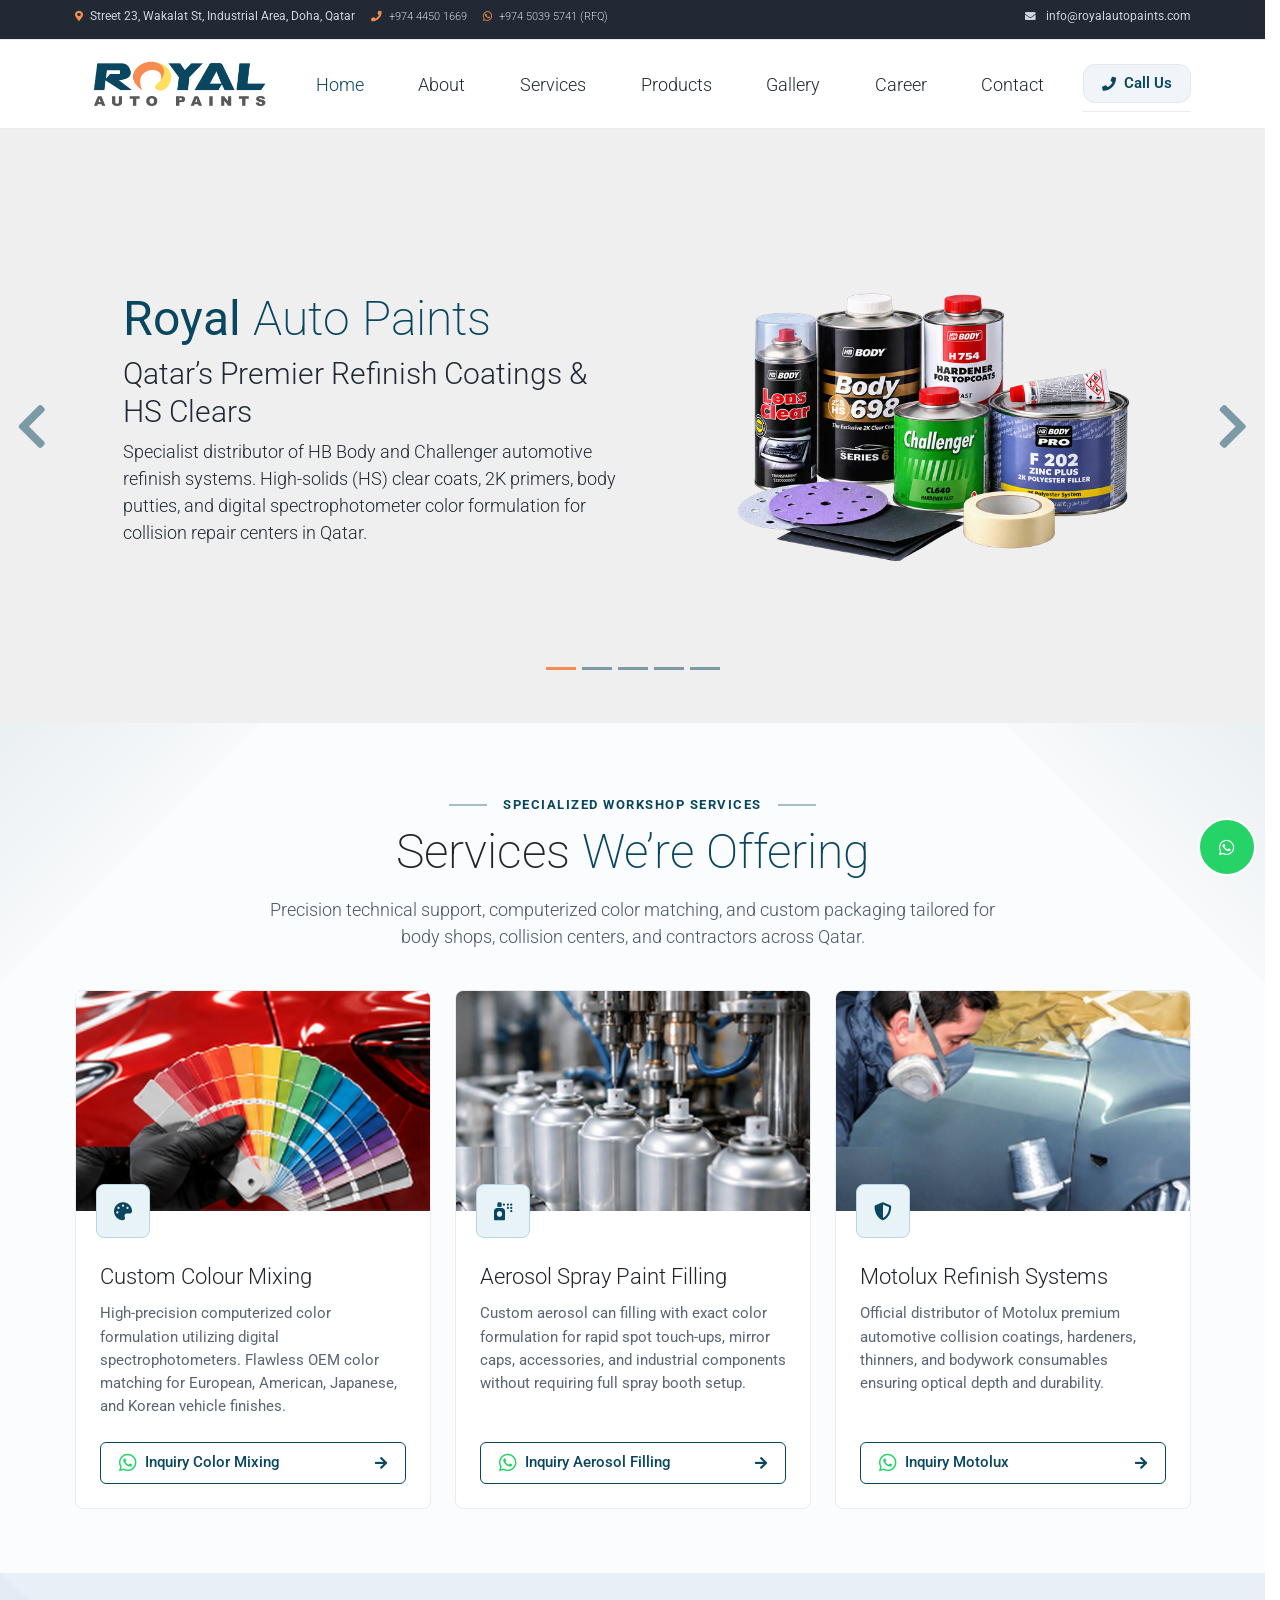
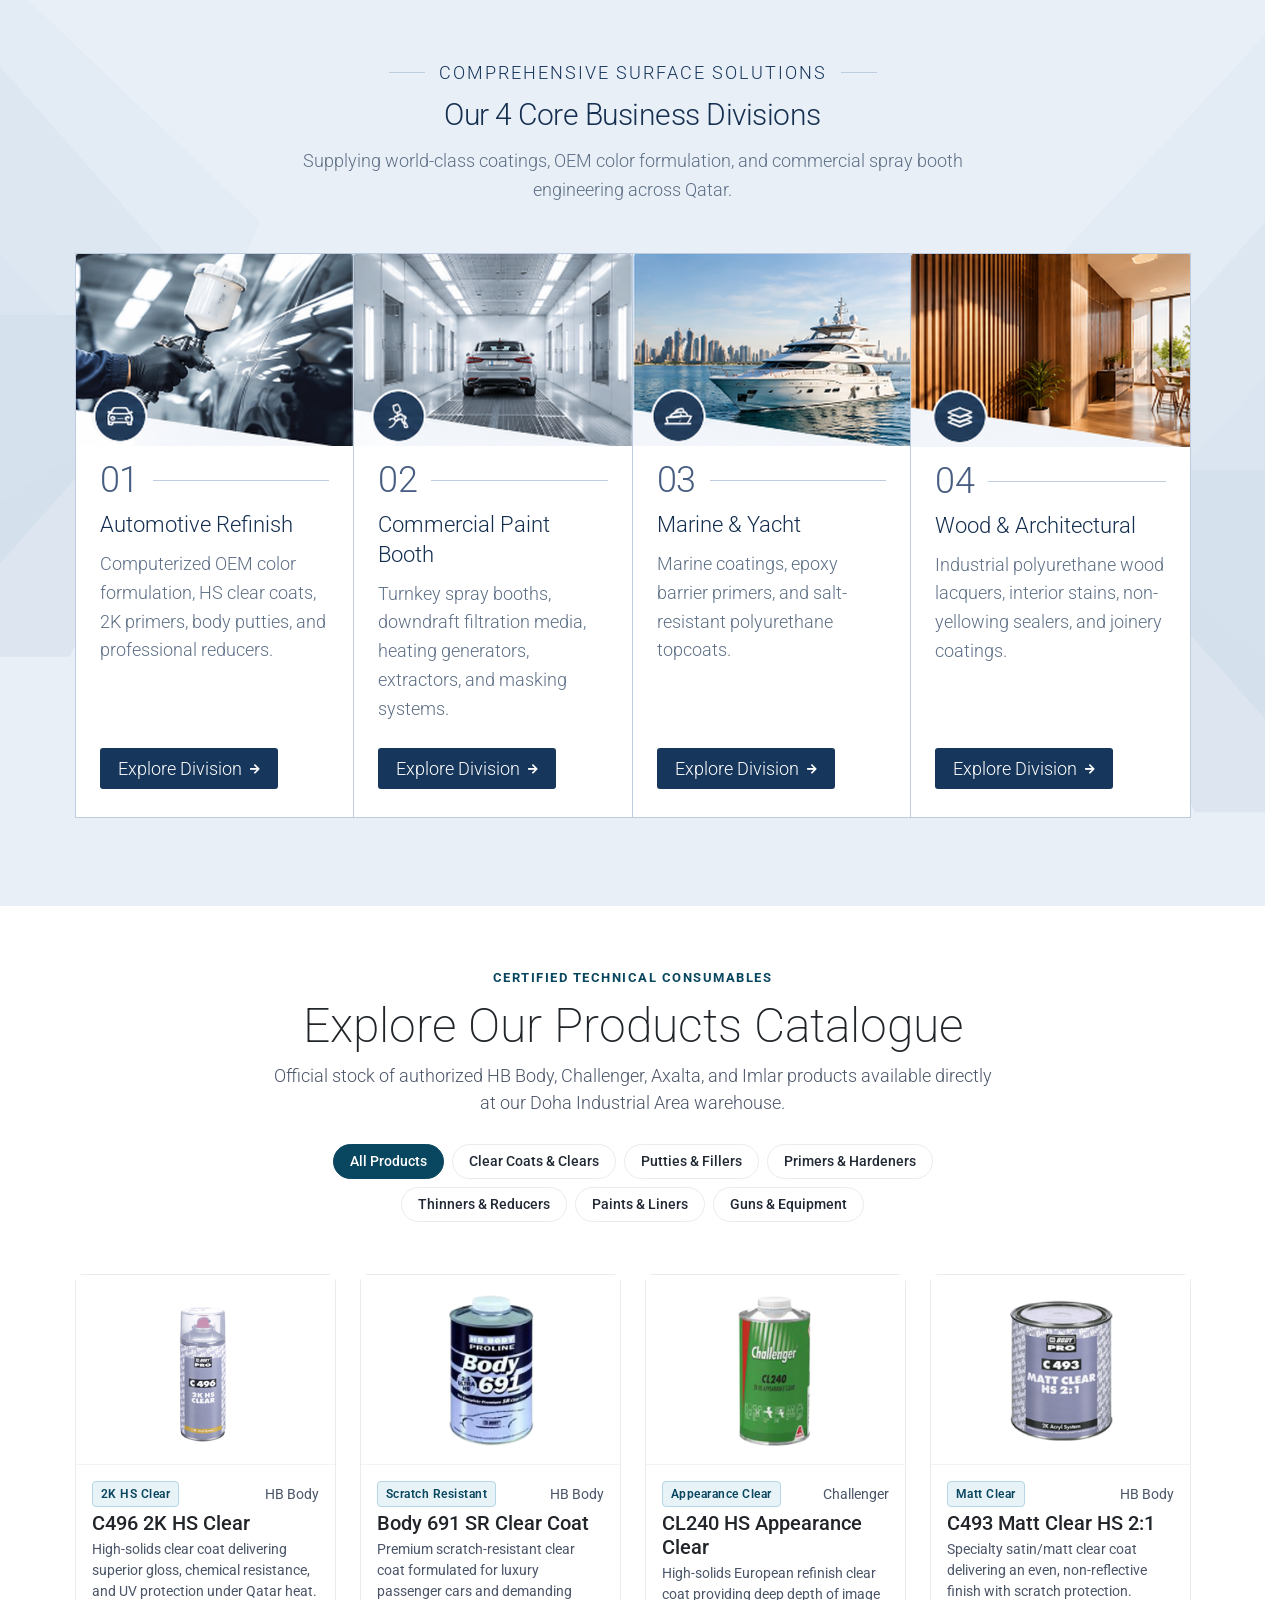
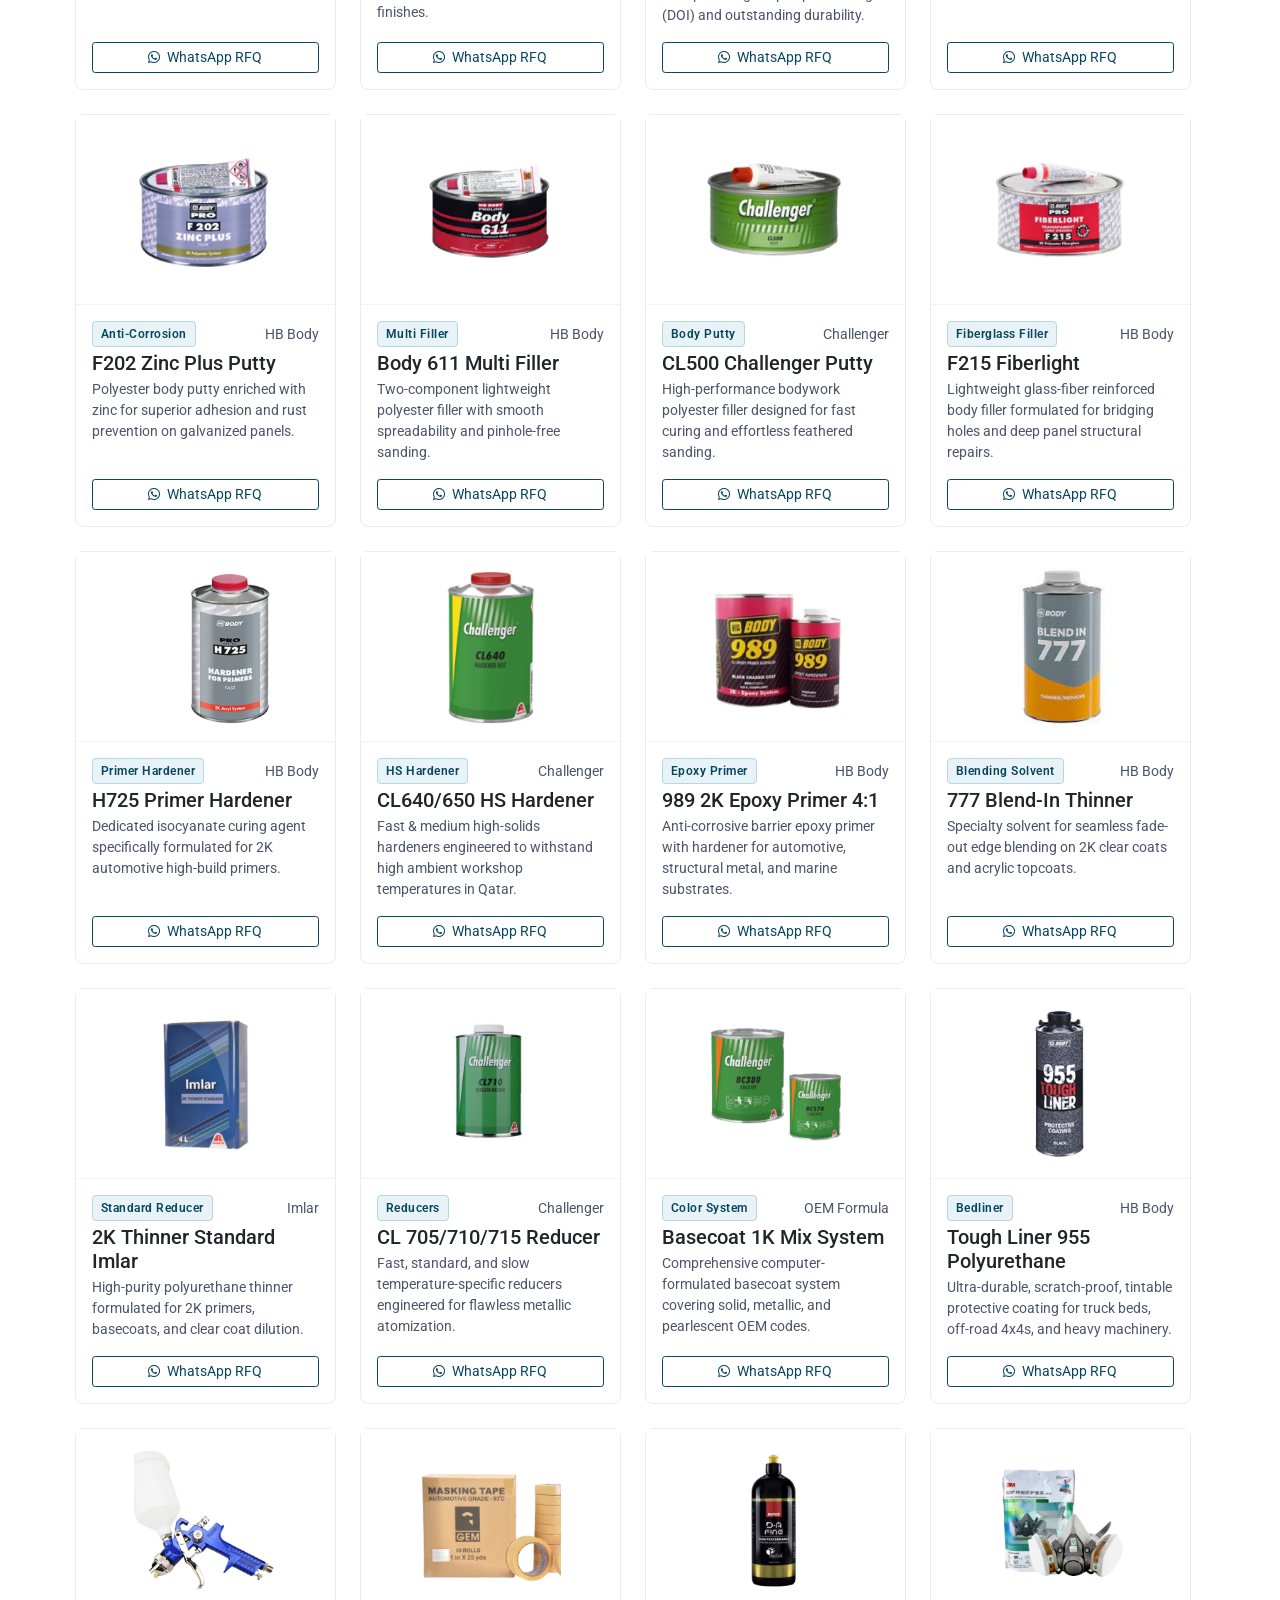
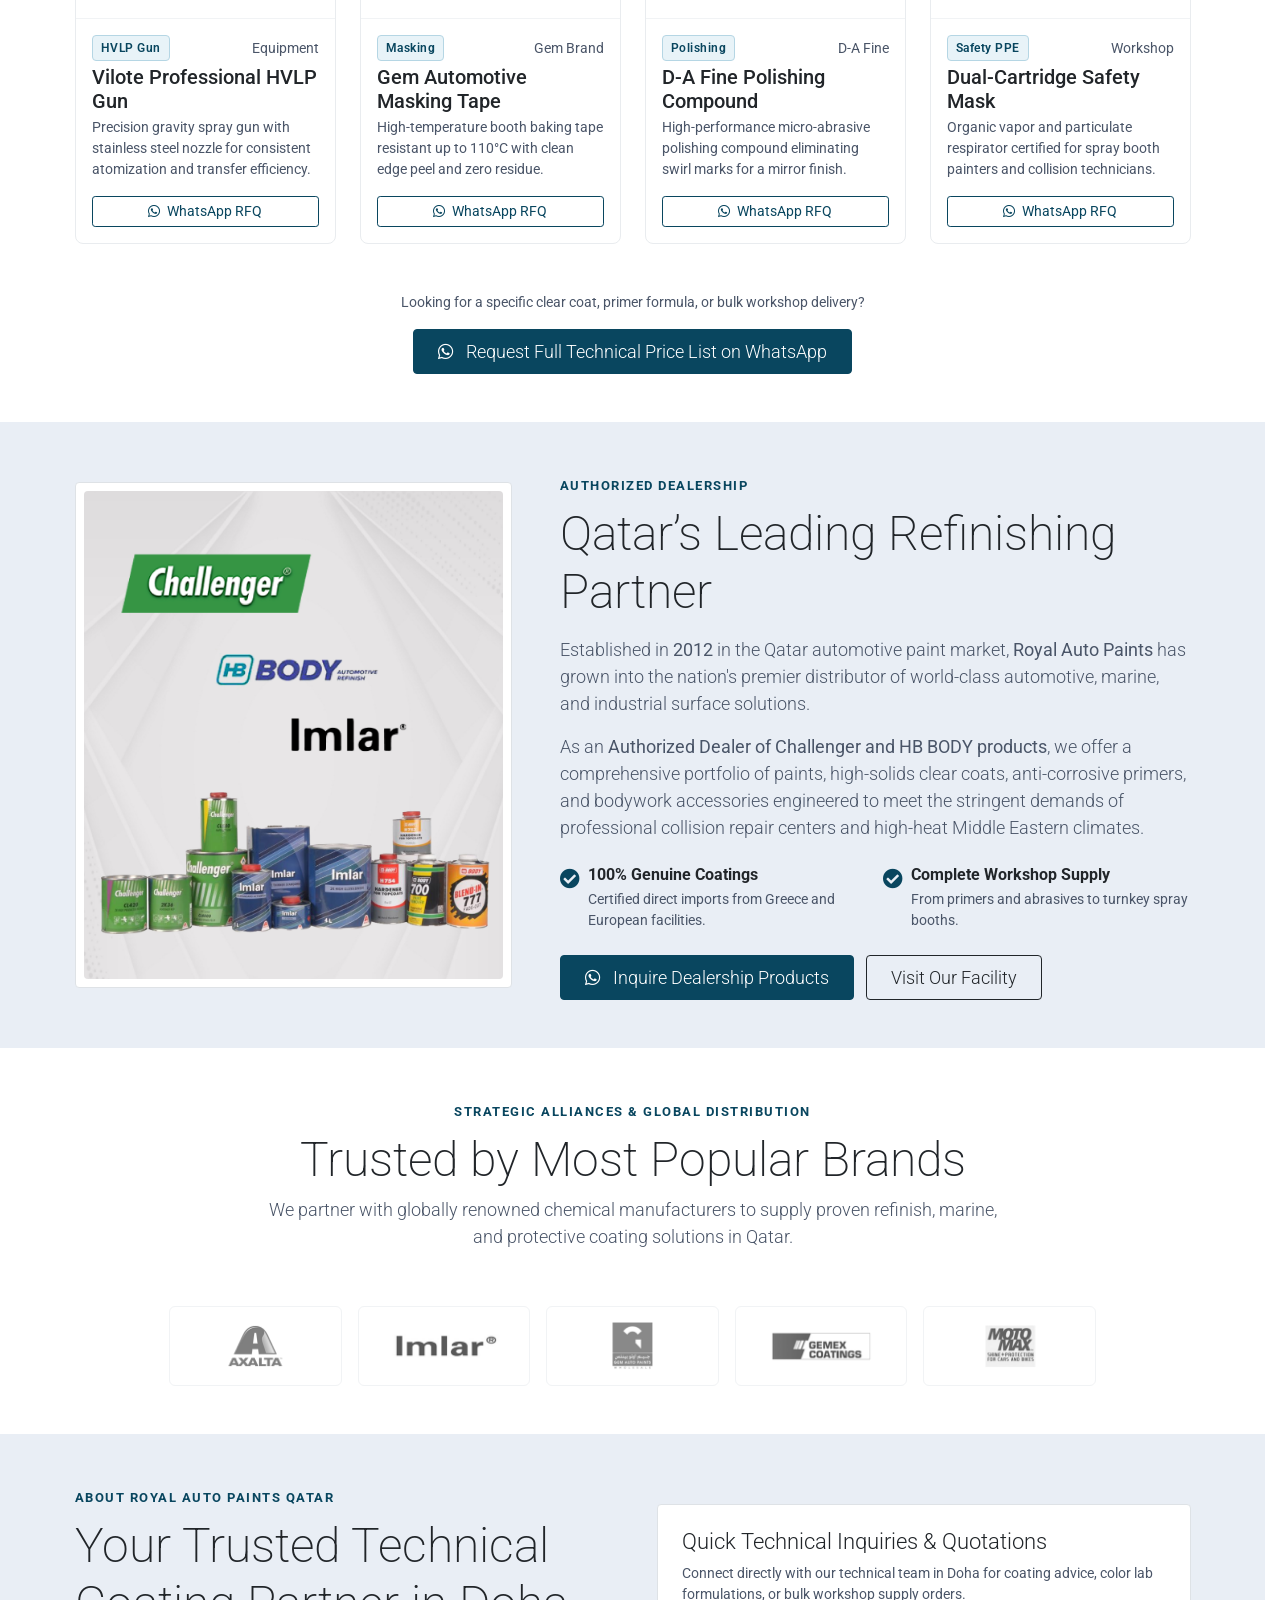
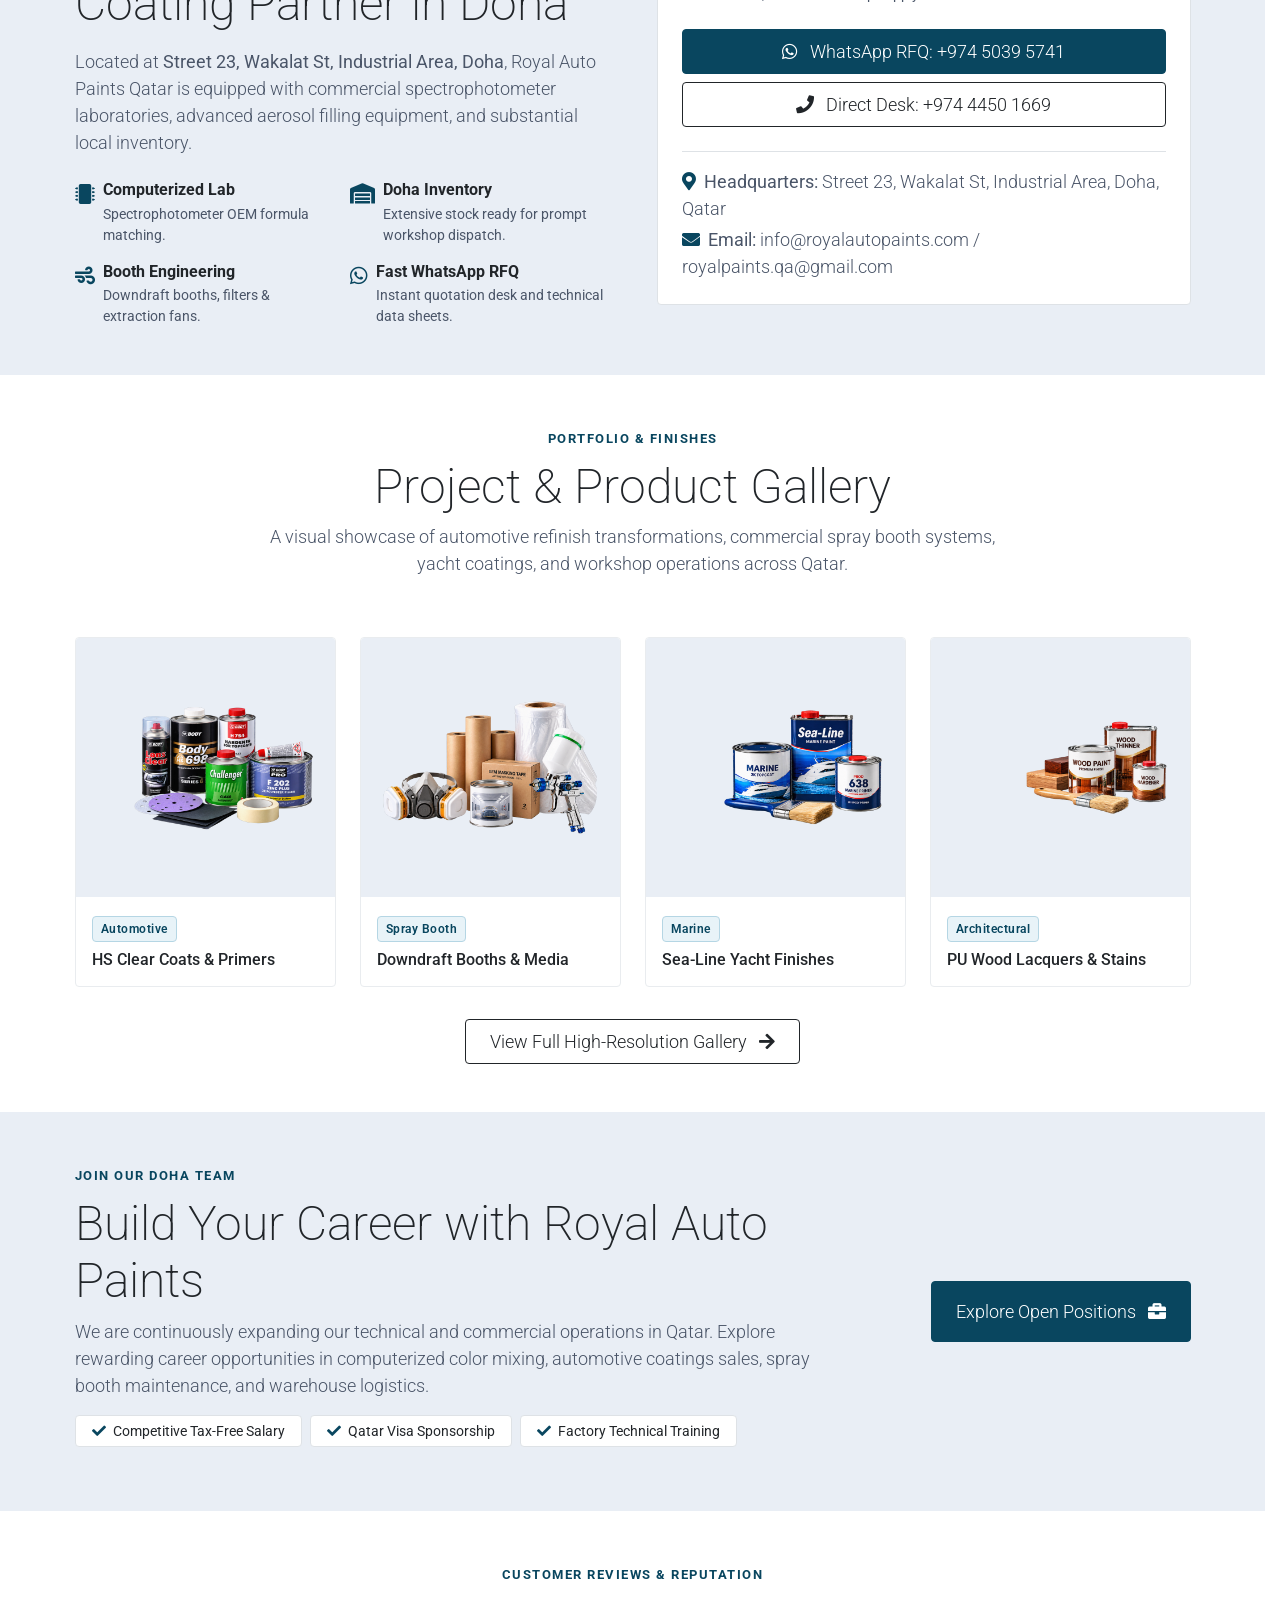
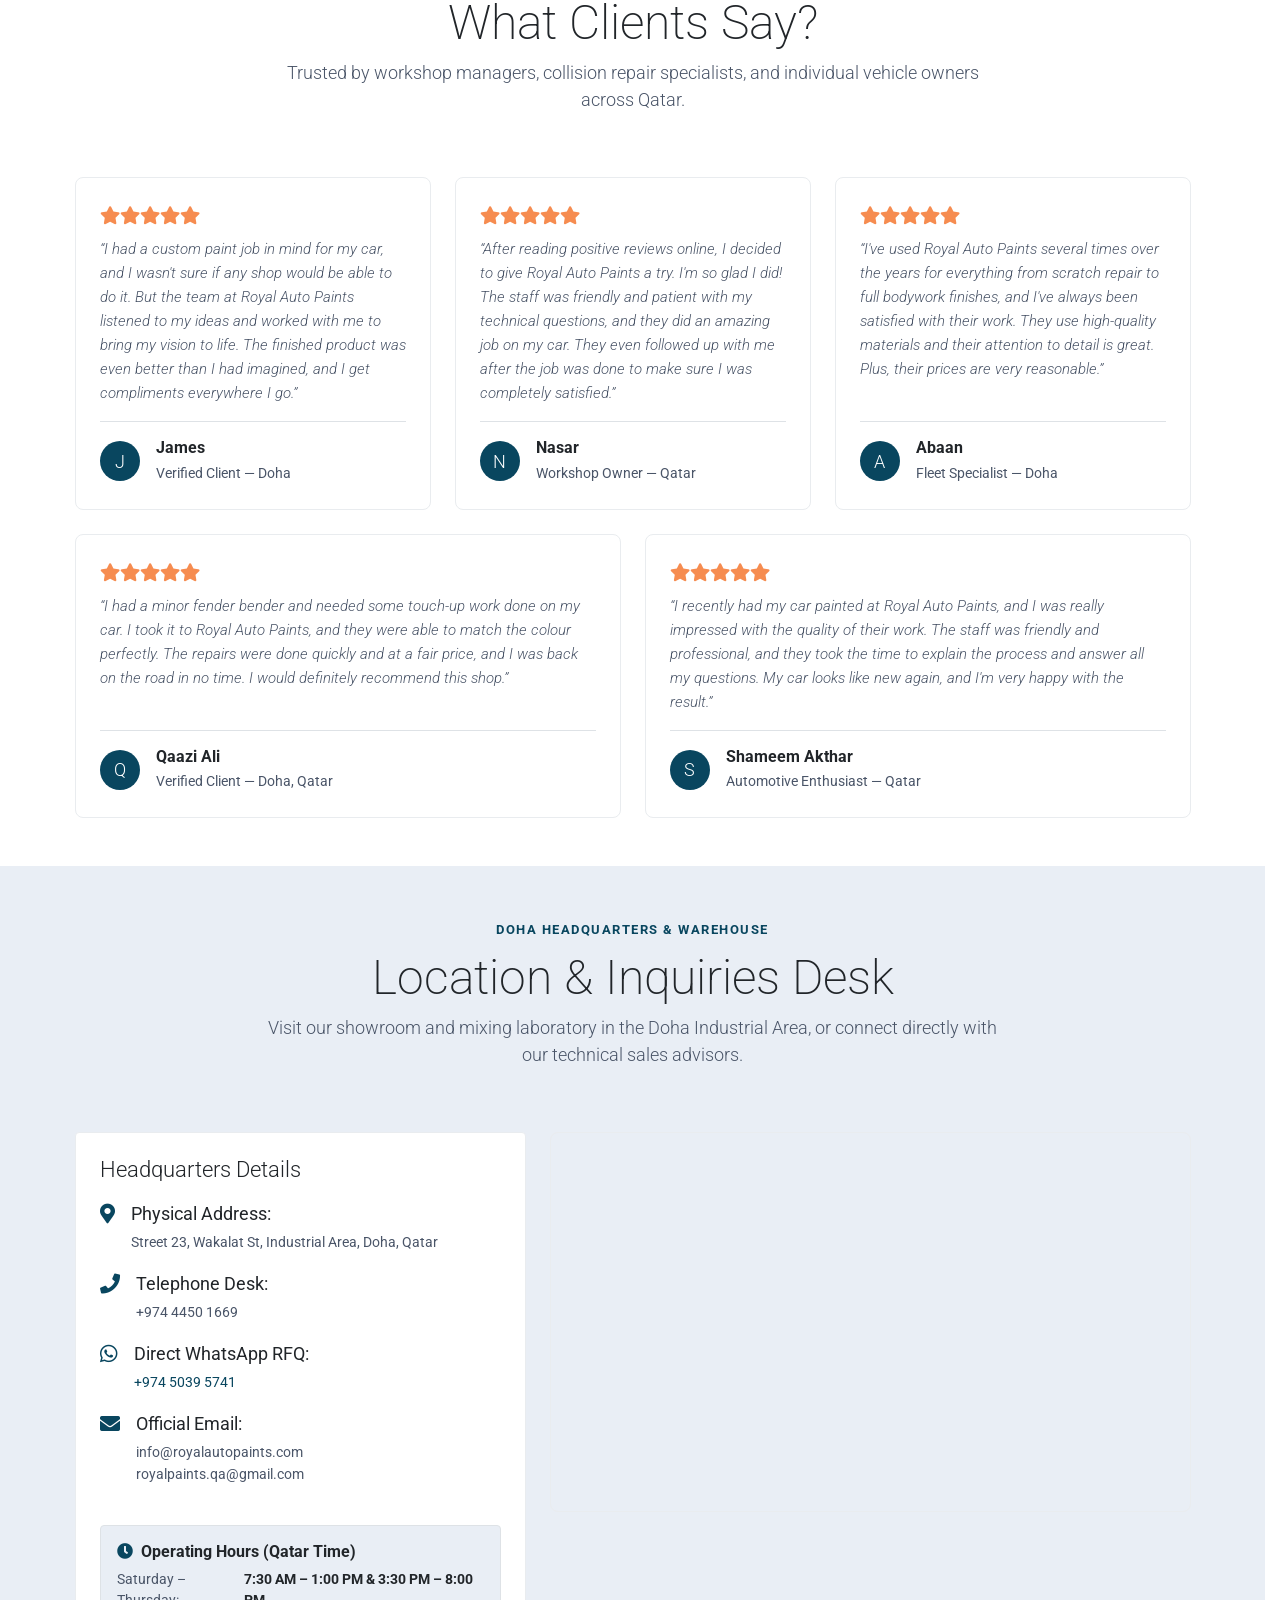
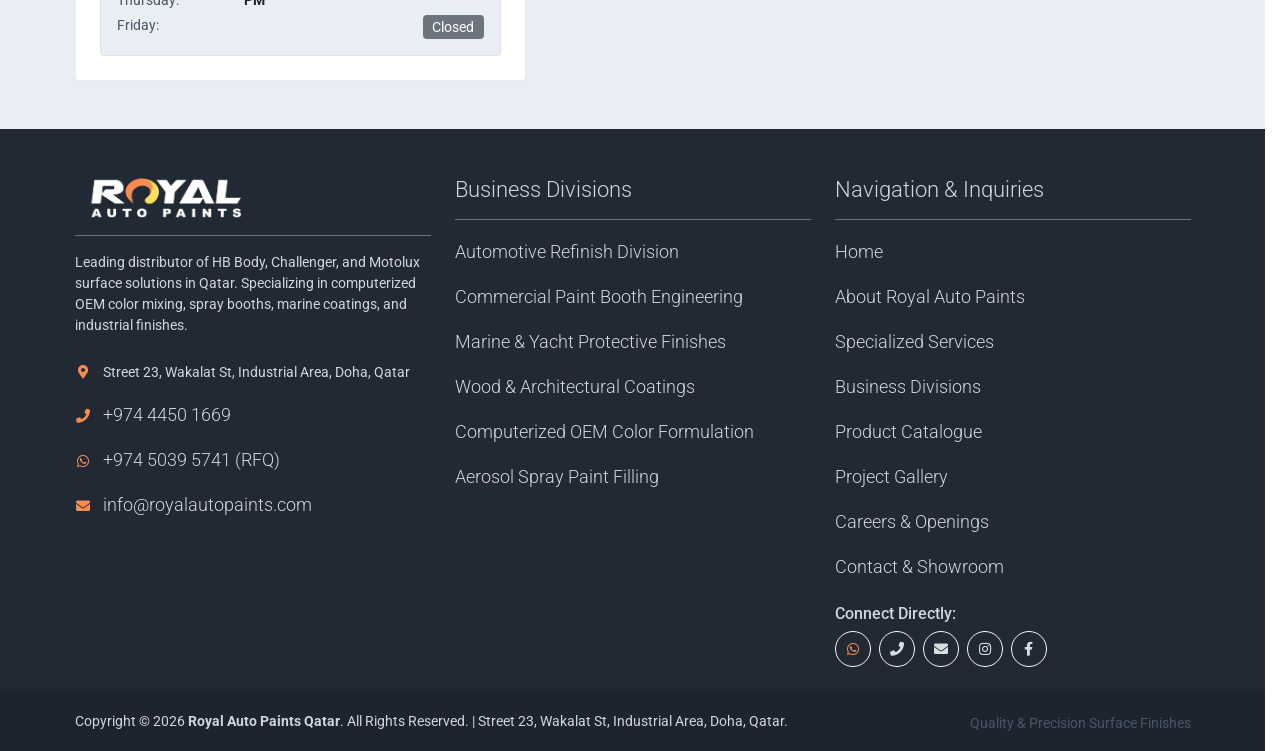
==== commit c22d47ca: "feat: redesign business divisions showcase to reference & standardize top bar - Convert divisions in" ====
--- a/index.html
+++ b/index.html
@@ -42,10 +42,9 @@
                     </span>
                 </div>
                 <div class="d-flex align-items-center">
-                    <span class="text-muted small me-2">Direct Inquiries:</span>
-                    <a class="text-light text-decoration-none me-2" href="https://wa.me/97450395741" target="_blank" title="WhatsApp RFQ"><i class="fab fa-whatsapp fa-sm fa-fw text-success"></i></a>
-                    <a class="text-light text-decoration-none me-2" href="tel:+97444501669" title="Call Us"><i class="fa fa-phone fa-sm fa-fw"></i></a>
-                    <a class="text-light text-decoration-none" href="mailto:info@royalautopaints.com" title="Email"><i class="fa fa-envelope fa-sm fa-fw"></i></a>
+                    <a class="navbar-sm-brand text-light text-decoration-none small" href="mailto:info@royalautopaints.com" title="Email Royal Auto Paints">
+                        <i class="fa fa-envelope fa-sm fa-fw me-2 text-light"></i>info@royalautopaints.com
+                    </a>
                 </div>
             </div>
         </div>
@@ -54,23 +53,21 @@
     <!-- ========================================================================
          2. Master Sticky Navigation Header
          ======================================================================== -->
-    <nav class="navbar navbar-expand-lg navbar-light border-bottom sticky-top bg-white py-2">
+    <nav class="navbar navbar-expand-lg navbar-light bg-white sticky-top py-2">
         <div class="container d-flex justify-content-between align-items-center">
 
             <!-- Brand Logo -->
-            <a class="navbar-brand align-self-center py-0" href="#home">
+            <a class="navbar-brand text-success logo d-flex align-items-center m-0" href="index.html">
                 <img src="images/royal_logo.png" alt="Royal Auto Paints Qatar" height="44">
             </a>
 
-            <!-- Mobile Quick Actions & Toggler -->
-            <div class="d-flex align-items-center d-lg-none">
-                <a class="text-success text-decoration-none me-3 fs-5" href="https://wa.me/97450395741?text=Hello%20Royal%20Auto%20Paints%2C%20I%20would%20like%20to%20request%20an%20RFQ" target="_blank" title="WhatsApp RFQ">
-                    <i class="fab fa-whatsapp"></i>
+            <!-- Mobile Quick Actions & Hamburger -->
+            <div class="d-flex align-items-center d-lg-none mobile-header-actions">
+                <a href="tel:+97444501669" class="btn-call-pill text-decoration-none me-2" title="Call Showroom: +974 4450 1669">
+                    <i class="fa fa-phone me-1 me-sm-2"></i>
+                    <span>Call Us</span>
                 </a>
-                <a class="text-dark text-decoration-none me-3 fs-5" href="tel:+97444501669" title="Call Us">
-                    <i class="fa fa-phone"></i>
-                </a>
-                <button class="navbar-toggler border-0 p-1" type="button" data-bs-toggle="collapse" data-bs-target="#templatemo_main_nav" aria-controls="templatemo_main_nav" aria-expanded="false" aria-label="Toggle navigation">
+                <button class="navbar-toggler border-0" type="button" data-bs-toggle="collapse" data-bs-target="#templatemo_main_nav" aria-controls="templatemo_main_nav" aria-expanded="false" aria-label="Toggle navigation">
                     <span class="navbar-toggler-icon"></span>
                 </button>
             </div>
@@ -89,9 +86,6 @@
                             <a class="nav-link" href="services.html">Services</a>
                         </li>
                         <li class="nav-item">
-                            <a class="nav-link" href="#divisions">Divisions</a>
-                        </li>
-                        <li class="nav-item">
                             <a class="nav-link" href="products.html">Products</a>
                         </li>
                         <li class="nav-item">
@@ -106,16 +100,11 @@
                     </ul>
                 </div>
 
-                <!-- Desktop Action Icons -->
+                <!-- Desktop Call Action -->
                 <div class="navbar align-self-center d-none d-lg-flex">
-                    <a class="nav-icon text-decoration-none me-3" href="#" data-bs-toggle="modal" data-bs-target="#templatemo_search" title="Search Catalogue">
-                        <i class="fa fa-fw fa-search text-dark"></i>
-                    </a>
-                    <a class="nav-icon text-decoration-none me-3" href="https://wa.me/97450395741?text=Hello%20Royal%20Auto%20Paints%20Qatar%2C%20I%20would%20like%20to%20request%20an%20RFQ" target="_blank" title="WhatsApp RFQ">
-                        <i class="fab fa-fw fa-whatsapp text-success fa-lg"></i>
-                    </a>
-                    <a class="nav-icon text-decoration-none" href="tel:+97444501669" title="Call: +974 4450 1669">
-                        <i class="fa fa-fw fa-phone text-dark"></i>
+                    <a href="tel:+97444501669" class="btn-call-pill text-decoration-none" title="Call Showroom: +974 4450 1669">
+                        <i class="fa fa-phone me-2"></i>
+                        <span>Call Us</span>
                     </a>
                 </div>
             </div>
@@ -281,174 +270,231 @@
     <!-- ========================================================================
          4. Specialized Services Section (From Old Website)
          ======================================================================== -->
-    <section class="container py-5" id="services">
-        <div class="row text-center pt-2 pb-4">
-            <div class="col-lg-8 m-auto">
-                <span class="text-uppercase text-success fw-bold" style="letter-spacing: 1.5px; font-size: 13px;">Specialized Workshop Services</span>
-                <h2 class="h1 mt-2 text-dark">Services We’re Offering</h2>
-                <p class="text-muted">
-                    Precision technical support, computerized color matching, and custom packaging tailored for body shops, collision centers, and contractors across Qatar.
-                </p>
-            </div>
-        </div>
-
-        <div class="row g-4">
-            <!-- Service 1: Custom Colour Mixing -->
-            <div class="col-12 col-md-4">
-                <div class="card h-100 service-card bg-white">
-                    <div class="service-img-wrap">
-                        <img src="images/20230326070959.png" alt="Custom Colour Mixing Doha Qatar">
-                    </div>
-                    <div class="card-body d-flex flex-column justify-content-between p-4">
-                        <div>
-                            <span class="badge-subtle mb-2">OEM Color Lab</span>
-                            <h3 class="h4 text-dark mb-2">Custom Colour Mixing</h3>
-                            <p class="card-text text-muted small mb-4">
-                                High-precision computerized color formulation utilizing digital spectrophotometers. Flawless OEM color matching for European, American, Japanese, and Korean vehicle finishes.
-                            </p>
-                        </div>
-                        <a class="btn btn-outline-success w-100" href="https://wa.me/97450395741?text=Hello%20Royal%20Auto%20Paints%2C%20I%20am%20inquiring%20about%20Custom%20Colour%20Mixing%20Service" target="_blank">
-                            <i class="fab fa-whatsapp me-2"></i> Inquire Color Mixing
-                        </a>
-                    </div>
-                </div>
-            </div>
-
-            <!-- Service 2: Aerosol Spray Paint Filling -->
-            <div class="col-12 col-md-4">
-                <div class="card h-100 service-card bg-white">
-                    <div class="service-img-wrap">
-                        <img src="images/20230326071123.png" alt="Aerosol Spray Paint Filling Doha Qatar">
-                    </div>
-                    <div class="card-body d-flex flex-column justify-content-between p-4">
-                        <div>
-                            <span class="badge-subtle mb-2">Custom Aerosol</span>
-                            <h3 class="h4 text-dark mb-2">Aerosol Spray Paint Filling</h3>
-                            <p class="card-text text-muted small mb-4">
-                                Custom aerosol can filling with exact color formulation for rapid spot touch-ups, mirror caps, accessories, and industrial components without requiring full spray booth setup.
-                            </p>
-                        </div>
-                        <a class="btn btn-outline-success w-100" href="https://wa.me/97450395741?text=Hello%20Royal%20Auto%20Paints%2C%20I%20am%20inquiring%20about%20Aerosol%20Spray%20Paint%20Filling%20Service" target="_blank">
-                            <i class="fab fa-whatsapp me-2"></i> Inquire Aerosol Filling
-                        </a>
-                    </div>
-                </div>
-            </div>
-
-            <!-- Service 3: Motolux Refinish Distribution -->
-            <div class="col-12 col-md-4">
-                <div class="card h-100 service-card bg-white">
-                    <div class="service-img-wrap">
-                        <img src="images/20230428125507.png" alt="Motolux Paint Systems Qatar">
-                    </div>
-                    <div class="card-body d-flex flex-column justify-content-between p-4">
-                        <div>
-                            <span class="badge-subtle mb-2">Authorized Distribution</span>
-                            <h3 class="h4 text-dark mb-2">Motolux Refinish Systems</h3>
-                            <p class="card-text text-muted small mb-4">
-                                Official distributor of Motolux premium automotive collision coatings, hardeners, thinners, and bodywork consumables ensuring optical depth and durability.
-                            </p>
-                        </div>
-                        <a class="btn btn-outline-success w-100" href="https://wa.me/97450395741?text=Hello%20Royal%20Auto%20Paints%2C%20I%20am%20inquiring%20about%20Motolux%20products" target="_blank">
-                            <i class="fab fa-whatsapp me-2"></i> Inquire Motolux
-                        </a>
-                    </div>
-                </div>
-            </div>
-        </div>
-    </section>
-
-    <!-- ========================================================================
-         5. Core Business Divisions (4 Pillars)
-         ======================================================================== -->
-    <section class="bg-light py-5" id="divisions">
-        <div class="container">
+    <section class="py-5 services-section-wrapper" id="services">
+        <div class="container py-3">
             <div class="row text-center pt-2 pb-4">
                 <div class="col-lg-8 m-auto">
-                    <span class="text-uppercase text-success fw-bold" style="letter-spacing: 1.5px; font-size: 13px;">Comprehensive Surface Solutions</span>
-                    <h2 class="h1 mt-2 text-dark">Our 4 Core Business Divisions</h2>
-                    <p class="text-muted">
+                    <!-- Eyebrow with flanking divider lines -->
+                    <div class="service-section-eyebrow d-flex align-items-center justify-content-center mb-2">
+                        <span class="eyebrow-line"></span>
+                        <span class="eyebrow-text px-3 text-uppercase fw-bold">Specialized Workshop Services</span>
+                        <span class="eyebrow-line"></span>
+                    </div>
+                    <h2 class="h1 mt-2 text-dark">Services <span class="text-primary-brand">We’re Offering</span></h2>
+                    <p class="text-muted mt-3">
+                        Precision technical support, computerized color matching, and custom packaging tailored for body shops, collision centers, and contractors across Qatar.
+                    </p>
+                </div>
+            </div>
+
+            <div class="row g-4">
+                <!-- Service 1: Custom Colour Mixing -->
+                <div class="col-12 col-md-4">
+                    <div class="card h-100 service-modern-card bg-white">
+                        <div class="service-card-img-wrap">
+                            <img src="images/service_card_color_mixing.png" alt="Custom Colour Mixing Doha Qatar" class="service-card-img">
+                        </div>
+                        <div class="service-floating-icon">
+                            <i class="fas fa-palette"></i>
+                        </div>
+                        <div class="card-body service-card-body d-flex flex-column justify-content-between">
+                            <div>
+                                <h3 class="service-card-title text-dark">Custom Colour Mixing</h3>
+                                <p class="service-card-text text-muted small">
+                                    High-precision computerized color formulation utilizing digital spectrophotometers. Flawless OEM color matching for European, American, Japanese, and Korean vehicle finishes.
+                                </p>
+                            </div>
+                            <a class="service-inquiry-btn btn w-100" href="https://wa.me/97450395741?text=Hello%20Royal%20Auto%20Paints%2C%20I%20am%20inquiring%20about%20Custom%20Colour%20Mixing%20Service" target="_blank">
+                                <span class="d-flex align-items-center">
+                                    <i class="fab fa-whatsapp me-2 text-whatsapp fs-5"></i>
+                                    <span class="service-btn-label">Inquiry Color Mixing</span>
+                                </span>
+                                <i class="fas fa-arrow-right service-btn-arrow"></i>
+                            </a>
+                        </div>
+                    </div>
+                </div>
+
+                <!-- Service 2: Aerosol Spray Paint Filling -->
+                <div class="col-12 col-md-4">
+                    <div class="card h-100 service-modern-card bg-white">
+                        <div class="service-card-img-wrap">
+                            <img src="images/service_card_aerosol.png" alt="Aerosol Spray Paint Filling Doha Qatar" class="service-card-img">
+                        </div>
+                        <div class="service-floating-icon">
+                            <i class="fas fa-spray-can"></i>
+                        </div>
+                        <div class="card-body service-card-body d-flex flex-column justify-content-between">
+                            <div>
+                                <h3 class="service-card-title text-dark">Aerosol Spray Paint Filling</h3>
+                                <p class="service-card-text text-muted small">
+                                    Custom aerosol can filling with exact color formulation for rapid spot touch-ups, mirror caps, accessories, and industrial components without requiring full spray booth setup.
+                                </p>
+                            </div>
+                            <a class="service-inquiry-btn btn w-100" href="https://wa.me/97450395741?text=Hello%20Royal%20Auto%20Paints%2C%20I%20am%20inquiring%20about%20Aerosol%20Spray%20Paint%20Filling%20Service" target="_blank">
+                                <span class="d-flex align-items-center">
+                                    <i class="fab fa-whatsapp me-2 text-whatsapp fs-5"></i>
+                                    <span class="service-btn-label">Inquiry Aerosol Filling</span>
+                                </span>
+                                <i class="fas fa-arrow-right service-btn-arrow"></i>
+                            </a>
+                        </div>
+                    </div>
+                </div>
+
+                <!-- Service 3: Motolux Refinish Distribution -->
+                <div class="col-12 col-md-4">
+                    <div class="card h-100 service-modern-card bg-white">
+                        <div class="service-card-img-wrap">
+                            <img src="images/service_card_motolux.png" alt="Motolux Paint Systems Qatar" class="service-card-img">
+                        </div>
+                        <div class="service-floating-icon">
+                            <i class="fas fa-shield-alt"></i>
+                        </div>
+                        <div class="card-body service-card-body d-flex flex-column justify-content-between">
+                            <div>
+                                <h3 class="service-card-title text-dark">Motolux Refinish Systems</h3>
+                                <p class="service-card-text text-muted small">
+                                    Official distributor of Motolux premium automotive collision coatings, hardeners, thinners, and bodywork consumables ensuring optical depth and durability.
+                                </p>
+                            </div>
+                            <a class="service-inquiry-btn btn w-100" href="https://wa.me/97450395741?text=Hello%20Royal%20Auto%20Paints%2C%20I%20am%20inquiring%20about%20Motolux%20products" target="_blank">
+                                <span class="d-flex align-items-center">
+                                    <i class="fab fa-whatsapp me-2 text-whatsapp fs-5"></i>
+                                    <span class="service-btn-label">Inquiry Motolux</span>
+                                </span>
+                                <i class="fas fa-arrow-right service-btn-arrow"></i>
+                            </a>
+                        </div>
+                    </div>
+                </div>
+            </div>
+        </div>
+    </section>
+
+    <!-- ========================================================================
+         5. Core Business Divisions (4 Integrated Divisions - Reference Specification)
+         ======================================================================== -->
+    <section class="divisions-section-wrapper" id="divisions">
+        <!-- Subtle Geometric Facet Background Accents (Behind content, z-index: 1) -->
+        <div class="divisions-bg-facet divisions-bg-facet-left" aria-hidden="true">
+            <svg viewBox="0 0 320 600" preserveAspectRatio="none" class="w-100 h-100">
+                <polygon points="0,60 220,220 0,380" fill="#D8E3F0" opacity="0.65" />
+                <polygon points="0,0 260,160 220,220 0,60" fill="#D8E3F0" opacity="0.35" />
+                <polygon points="0,220 220,220 70,440 0,440" fill="#BDCDDF" opacity="0.3" />
+                <polygon points="0,180 140,280 0,340" fill="#D8E3F0" opacity="0.45" />
+            </svg>
+        </div>
+        <div class="divisions-bg-facet divisions-bg-facet-right" aria-hidden="true">
+            <svg viewBox="0 0 320 600" preserveAspectRatio="none" class="w-100 h-100">
+                <polygon points="320,160 100,320 320,480" fill="#D8E3F0" opacity="0.65" />
+                <polygon points="320,40 60,220 100,320 320,160" fill="#D8E3F0" opacity="0.35" />
+                <polygon points="320,320 100,320 250,540 320,540" fill="#BDCDDF" opacity="0.3" />
+                <polygon points="320,260 180,360 320,440" fill="#D8E3F0" opacity="0.45" />
+            </svg>
+        </div>
+
+        <div class="container position-relative" style="z-index: 2;">
+            <!-- Section Header Flanked with Lines -->
+            <div class="row text-center mb-5">
+                <div class="col-lg-10 mx-auto">
+                    <div class="divisions-header-eyebrow">
+                        <span class="divisions-eyebrow-line"></span>
+                        <span>COMPREHENSIVE SURFACE SOLUTIONS</span>
+                        <span class="divisions-eyebrow-line"></span>
+                    </div>
+                    <h2 class="divisions-main-title">Our 4 Core Business Divisions</h2>
+                    <p class="divisions-lead-desc">
                         Supplying world-class coatings, OEM color formulation, and commercial spray booth engineering across Qatar.
                     </p>
                 </div>
             </div>
 
-            <div class="row g-4">
-                <!-- Division 1 -->
-                <div class="col-12 col-sm-6 col-lg-3 text-center">
-                    <div class="p-4 card h-100 division-card d-flex flex-column justify-content-between bg-white">
-                        <div>
-                            <div class="mb-3">
-                                <img src="images/royalpaint_hero_3.jpg" class="division-thumb img-fluid p-1" alt="Automotive Refinish Division">
-                            </div>
-                            <h3 class="h4 mt-2 mb-2 text-dark">Automotive Refinish</h3>
-                            <p class="text-muted small">
-                                Computerized OEM color formulation, HS clear coats, 2K primers, body putties, and professional reducers.
-                            </p>
-                        </div>
-                        <div class="mt-3">
-                            <a class="btn btn-success btn-sm w-100 text-white" href="https://wa.me/97450395741?text=Inquiry%20regarding%20Automotive%20Refinish%20Division" target="_blank">
-                                <i class="fab fa-whatsapp me-1"></i> Inquire Refinish
+            <!-- 4 Integrated Business Divisions: Continuous Showcase -->
+            <div class="divisions-showcase-container">
+                <!-- Division 01: Automotive Refinish -->
+                <div class="division-col">
+                    <div class="division-img-box">
+                        <img src="images/division_card_1.png" alt="Automotive Refinish Division" class="w-100">
+                    </div>
+                    <div class="division-body-content">
+                        <div class="division-num-row">
+                            <span class="division-num-text">01</span>
+                            <div class="division-num-divider"></div>
+                        </div>
+                        <h3 class="division-card-title">Automotive Refinish</h3>
+                        <p class="division-card-text">
+                            Computerized OEM color formulation, HS clear coats, 2K primers, body putties, and professional reducers.
+                        </p>
+                        <div class="division-btn-wrapper">
+                            <a href="services.html#color-mixing" class="btn-explore-division" aria-label="Explore Automotive Refinish Division">
+                                Explore Division <i class="fas fa-arrow-right ms-2" aria-hidden="true"></i>
                             </a>
                         </div>
                     </div>
                 </div>
 
-                <!-- Division 2 -->
-                <div class="col-12 col-sm-6 col-lg-3 text-center">
-                    <div class="p-4 card h-100 division-card d-flex flex-column justify-content-between bg-white">
-                        <div>
-                            <div class="mb-3">
-                                <img src="images/royalpaint_hero_booth.jpg" class="division-thumb img-fluid p-1" alt="Commercial Paint Booth Division">
-                            </div>
-                            <h3 class="h4 mt-2 mb-2 text-dark">Commercial Paint Booth</h3>
-                            <p class="text-muted small">
-                                Turnkey spray booths, downdraft filtration media, heating generators, extractors, and masking systems.
-                            </p>
-                        </div>
-                        <div class="mt-3">
-                            <a class="btn btn-success btn-sm w-100 text-white" href="https://wa.me/97450395741?text=Inquiry%20regarding%20Commercial%20Paint%20Booth%20Division" target="_blank">
-                                <i class="fab fa-whatsapp me-1"></i> Inquire Booths
+                <!-- Division 02: Commercial Paint Booth -->
+                <div class="division-col">
+                    <div class="division-img-box">
+                        <img src="images/division_card_2.png" alt="Commercial Paint Booth Engineering" class="w-100">
+                    </div>
+                    <div class="division-body-content">
+                        <div class="division-num-row">
+                            <span class="division-num-text">02</span>
+                            <div class="division-num-divider"></div>
+                        </div>
+                        <h3 class="division-card-title">Commercial Paint Booth</h3>
+                        <p class="division-card-text">
+                            Turnkey spray booths, downdraft filtration media, heating generators, extractors, and masking systems.
+                        </p>
+                        <div class="division-btn-wrapper">
+                            <a href="services.html#booths" class="btn-explore-division" aria-label="Explore Commercial Paint Booth Division">
+                                Explore Division <i class="fas fa-arrow-right ms-2" aria-hidden="true"></i>
                             </a>
                         </div>
                     </div>
                 </div>
 
-                <!-- Division 3 -->
-                <div class="col-12 col-sm-6 col-lg-3 text-center">
-                    <div class="p-4 card h-100 division-card d-flex flex-column justify-content-between bg-white">
-                        <div>
-                            <div class="mb-3">
-                                <img src="images/royalpaint_hero_marine.jpg" class="division-thumb img-fluid p-1" alt="Marine and Yacht Coatings Division">
-                            </div>
-                            <h3 class="h4 mt-2 mb-2 text-dark">Marine &amp; Yacht</h3>
-                            <p class="text-muted small">
-                                Sea-Line anti-fouling coatings, marine epoxy barrier primers, and salt-resistant polyurethane topcoats.
-                            </p>
-                        </div>
-                        <div class="mt-3">
-                            <a class="btn btn-success btn-sm w-100 text-white" href="https://wa.me/97450395741?text=Inquiry%20regarding%20Marine%20and%20Yacht%20Coatings" target="_blank">
-                                <i class="fab fa-whatsapp me-1"></i> Inquire Marine
+                <!-- Division 03: Marine & Yacht -->
+                <div class="division-col">
+                    <div class="division-img-box">
+                        <img src="images/division_card_3.png" alt="Marine & Yacht Protective Finishes" class="w-100">
+                    </div>
+                    <div class="division-body-content">
+                        <div class="division-num-row">
+                            <span class="division-num-text">03</span>
+                            <div class="division-num-divider"></div>
+                        </div>
+                        <h3 class="division-card-title">Marine &amp; Yacht</h3>
+                        <p class="division-card-text">
+                            Marine coatings, epoxy barrier primers, and salt-resistant polyurethane topcoats.
+                        </p>
+                        <div class="division-btn-wrapper">
+                            <a href="services.html#marine" class="btn-explore-division" aria-label="Explore Marine & Yacht Division">
+                                Explore Division <i class="fas fa-arrow-right ms-2" aria-hidden="true"></i>
                             </a>
                         </div>
                     </div>
                 </div>
 
-                <!-- Division 4 -->
-                <div class="col-12 col-sm-6 col-lg-3 text-center">
-                    <div class="p-4 card h-100 division-card d-flex flex-column justify-content-between bg-white">
-                        <div>
-                            <div class="mb-3">
-                                <img src="images/royalpaint_hero_wood.jpg" class="division-thumb img-fluid p-1" alt="Wood and Architectural Finishes Division">
-                            </div>
-                            <h3 class="h4 mt-2 mb-2 text-dark">Wood &amp; Architectural</h3>
-                            <p class="text-muted small">
-                                Industrial polyurethane wood lacquers, interior stains, non-yellowing sealers, and joinery coatings.
-                            </p>
-                        </div>
-                        <div class="mt-3">
-                            <a class="btn btn-success btn-sm w-100 text-white" href="https://wa.me/97450395741?text=Inquiry%20regarding%20Wood%20and%20Architectural%20Finishes" target="_blank">
-                                <i class="fab fa-whatsapp me-1"></i> Inquire Architectural
+                <!-- Division 04: Wood & Architectural -->
+                <div class="division-col">
+                    <div class="division-img-box">
+                        <img src="images/division_card_4.png" alt="Wood & Architectural Industrial Finishes" class="w-100">
+                    </div>
+                    <div class="division-body-content">
+                        <div class="division-num-row">
+                            <span class="division-num-text">04</span>
+                            <div class="division-num-divider"></div>
+                        </div>
+                        <h3 class="division-card-title">Wood &amp; Architectural</h3>
+                        <p class="division-card-text">
+                            Industrial polyurethane wood lacquers, interior stains, non-yellowing sealers, and joinery coatings.
+                        </p>
+                        <div class="division-btn-wrapper">
+                            <a href="services.html#wood" class="btn-explore-division" aria-label="Explore Wood & Architectural Division">
+                                Explore Division <i class="fas fa-arrow-right ms-2" aria-hidden="true"></i>
                             </a>
                         </div>
                     </div>
--- a/css/templatemo.css
+++ b/css/templatemo.css
@@ -0,0 +1,202 @@
+/*
+
+TemplateMo 559 Zay Shop
+
+https://templatemo.com/tm-559-zay-shop
+
+---------------------------------------------
+Table of contents
+------------------------------------------------
+1. Typography
+2. General
+3. Nav
+4. Hero Carousel
+5. Accordion
+6. Shop
+7. Product
+8. Carousel Hero
+9. Carousel Brand
+10. Services
+11. Contact map
+12. Footer
+13. Small devices (landscape phones, 576px and up)
+14. Medium devices (tablets, 768px and up)
+15. Large devices (desktops, 992px and up)
+16. Extra large devices (large desktops, 1200px and up)
+--------------------------------------------- */
+
+
+
+
+/* Typography */
+body, ul, li, p, a, label, input, div {
+  font-family: 'Roboto', sans-serif;
+  font-size: 18px !important;
+  font-weight: 300 !important;
+}
+.h1 {
+  font-family: 'Roboto', sans-serif;
+  font-size: 48px !important;
+  font-weight: 200 !important;
+}
+.h2 {
+  font-family: 'Roboto', sans-serif;
+  font-size: 30px !important;
+  font-weight: 300;
+}
+.h3 {
+  font-family: 'Roboto', sans-serif;
+  font-size: 22px !important;
+}
+/* General */
+.logo { font-weight: 500 !important;}
+.text-warning {  color: #f68c50 !important;}
+.text-muted { color: #bcbcbc !important;}
+.text-success { color: #09465f !important;}
+.text-light { color: #cfd6e1 !important;}
+.bg-dark { background-color: #212934 !important;}
+.bg-light { background-color: #e9eef5 !important;}
+.bg-black { background-color: #1d242d !important;}
+.bg-success { background-color: #09465f !important;}
+.btn-success {
+  background-color: #09465f !important;
+  border-color: #09465f !important;
+}
+.btn-success:hover, .btn-success:focus, .btn-success:active {
+  background-color: #07364a !important;
+  border-color: #07364a !important;
+}
+.pagination .page-link:hover {color: #000;}
+.pagination .page-link:hover, .pagination .page-link.active {
+  background-color: #09465f;
+  color: #fff;
+}
+/* Nav */
+#templatemo_nav_top { min-height: 40px;}
+#templatemo_nav_top * { font-size: .9em !important;}
+#templatemo_main_nav a { color: #212934;}
+#templatemo_main_nav a:hover { color: #09465f;}
+#templatemo_main_nav .navbar .nav-icon { margin-right: 20px;}
+
+/* Hero Carousel */
+#template-mo-zay-hero-carousel { background: #efefef !important;}
+/* Accordion */
+.templatemo-accordion a { color: #000;}
+.templatemo-accordion a:hover { color: #333d4a;}
+/* Shop */
+.shop-top-menu a:hover { color: #09465f !important;}
+/* Product */
+.product-wap { box-shadow: 0px 5px 10px 0px rgba(0, 0, 0, 0.10);}
+.product-wap .product-color-dot.color-dot-red { background:#f71515;}
+.product-wap .product-color-dot.color-dot-blue { background:#6db4fe;}
+.product-wap .product-color-dot.color-dot-black { background:#000000;}
+.product-wap .product-color-dot.color-dot-light { background:#e0e0e0;}
+.product-wap .product-color-dot.color-dot-green { background:#0bff7e;}
+.card.product-wap .card .product-overlay {
+  background: rgba(0,0,0,.2);
+  visibility: hidden;
+  opacity: 0;
+  transition: .3s;
+}
+.card.product-wap:hover .card .product-overlay {
+  visibility: visible;
+  opacity: 1;
+}
+.card.product-wap a { color: #000;}
+#carousel-related-product .slick-slide:focus { outline: none !important;}
+#carousel-related-product .slick-dots li button:before {
+  font-size: 15px;
+  margin-top: 20px;
+}
+/* Brand */
+.brand-img {
+  filter: grayscale(100%);
+  opacity: 0.5;
+  transition: .5s;
+}
+.brand-img:hover {
+  filter: grayscale(0%);
+  opacity: 1;
+}
+/* Carousel Hero */
+#template-mo-zay-hero-carousel .carousel-indicators li {
+  margin-top: -50px;
+  background-color: #09465f;
+}
+#template-mo-zay-hero-carousel .carousel-indicators li.active {
+  background-color: #f68c50;
+}
+#template-mo-zay-hero-carousel .carousel-control-next i,
+#template-mo-zay-hero-carousel .carousel-control-prev i {
+  color: #09465f !important;
+  font-size: 2.8em !important;
+}
+#template-mo-zay-hero-carousel .carousel-control-next:hover i,
+#template-mo-zay-hero-carousel .carousel-control-prev:hover i {
+  color: #f68c50 !important;
+}
+/* Carousel Brand */
+.tempaltemo-carousel .h1 {
+  font-size: .5em !important;
+  color: #000 !important;
+}
+/* Services */
+.services-icon-wap {transition: .3s;}
+.services-icon-wap:hover, .services-icon-wap:hover i {color: #fff;}
+.services-icon-wap:hover {background: #09465f;}
+/* Contact map */
+.leaflet-control a, .leaflet-control { font-size: 10px !important;}
+.form-control { border: 1px solid #e8e8e8;}
+/* Footer */
+#tempaltemo_footer a { color: #dcdde1;}
+#tempaltemo_footer a:hover { color: #f68c50;}
+#tempaltemo_footer ul.footer-link-list li { padding-top: 10px;}
+#tempaltemo_footer ul.footer-icons li {
+  width: 2.6em;
+  height: 2.6em;
+  line-height: 2.6em;
+}
+#tempaltemo_footer ul.footer-icons li:hover {
+  background-color: #cfd6e1;
+  transition: .5s;
+}
+#tempaltemo_footer ul.footer-icons li:hover i {
+  color: #212934;
+  transition: .5s;
+}
+#tempaltemo_footer .border-light { border-color: #2d343f !important;}
+/*
+// Extra small devices (portrait phones, less than 576px)
+// No media query since this is the default in Bootstrap
+*/
+/* Small devices (landscape phones, 576px and up)*/
+.product-wap .h3, .product-wap li, .product-wap i, .product-wap p {
+  font-size: 12px !important;
+}
+.product-wap .product-color-dot {
+  width: 6px;
+  height: 6px;
+}
+
+@media (min-width: 576px) {
+  .tempaltemo-carousel .h1 { font-size: 1em !important;}
+}
+
+/*// Medium devices (tablets, 768px and up)*/
+@media (min-width: 768px) {
+  #templatemo_main_nav .navbar-nav {max-width: 450px;}
+ }
+
+/* Large devices (desktops, 992px and up)*/
+@media (min-width: 992px) {
+  #templatemo_main_nav .navbar-nav {max-width: 100%;}
+  #template-mo-zay-hero-carousel .carousel-item {min-height: 30rem !important;}
+  .product-wap .h3, .product-wap li, .product-wap i, .product-wap p {font-size: 18px !important;}
+  .product-wap .product-color-dot {
+    width: 12px;
+    height: 12px;
+  }
+}
+
+/* Extra large devices (large desktops, 1200px and up)*/
+@media (min-width: 1200px) {}
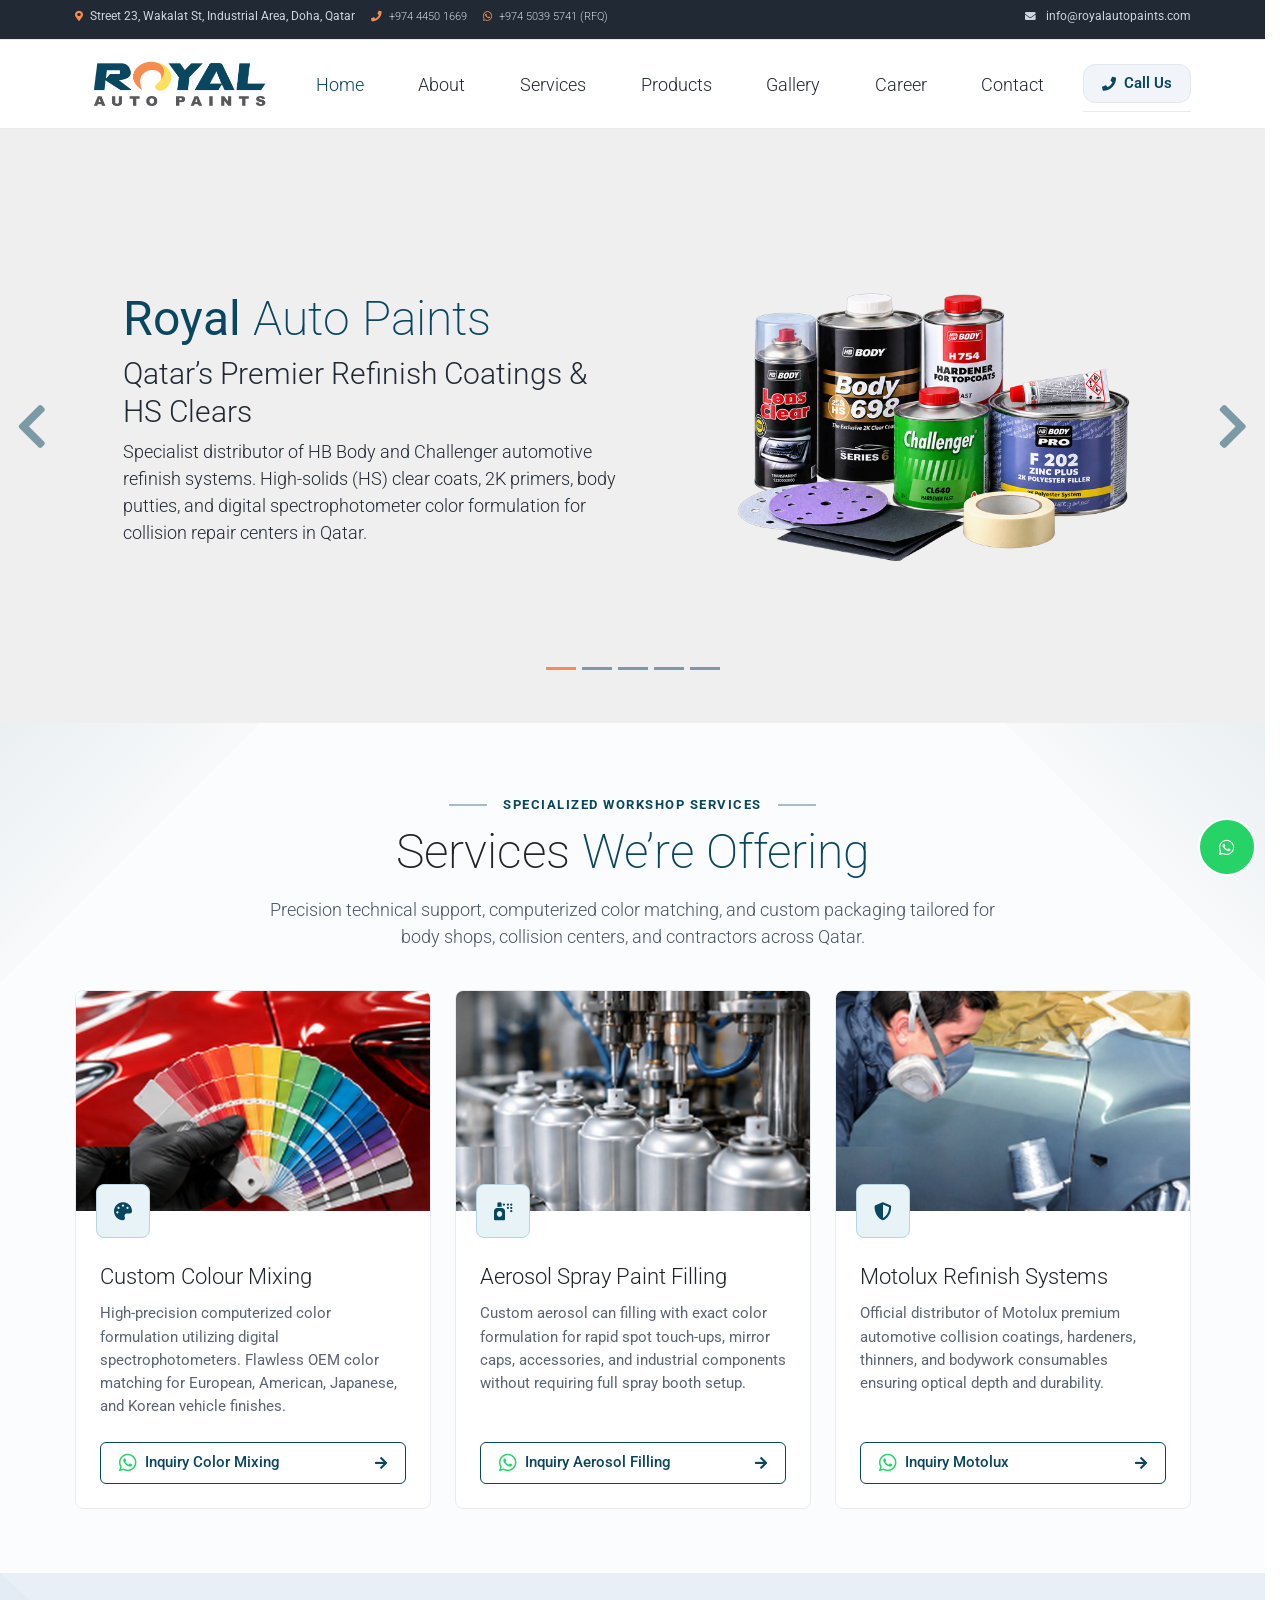
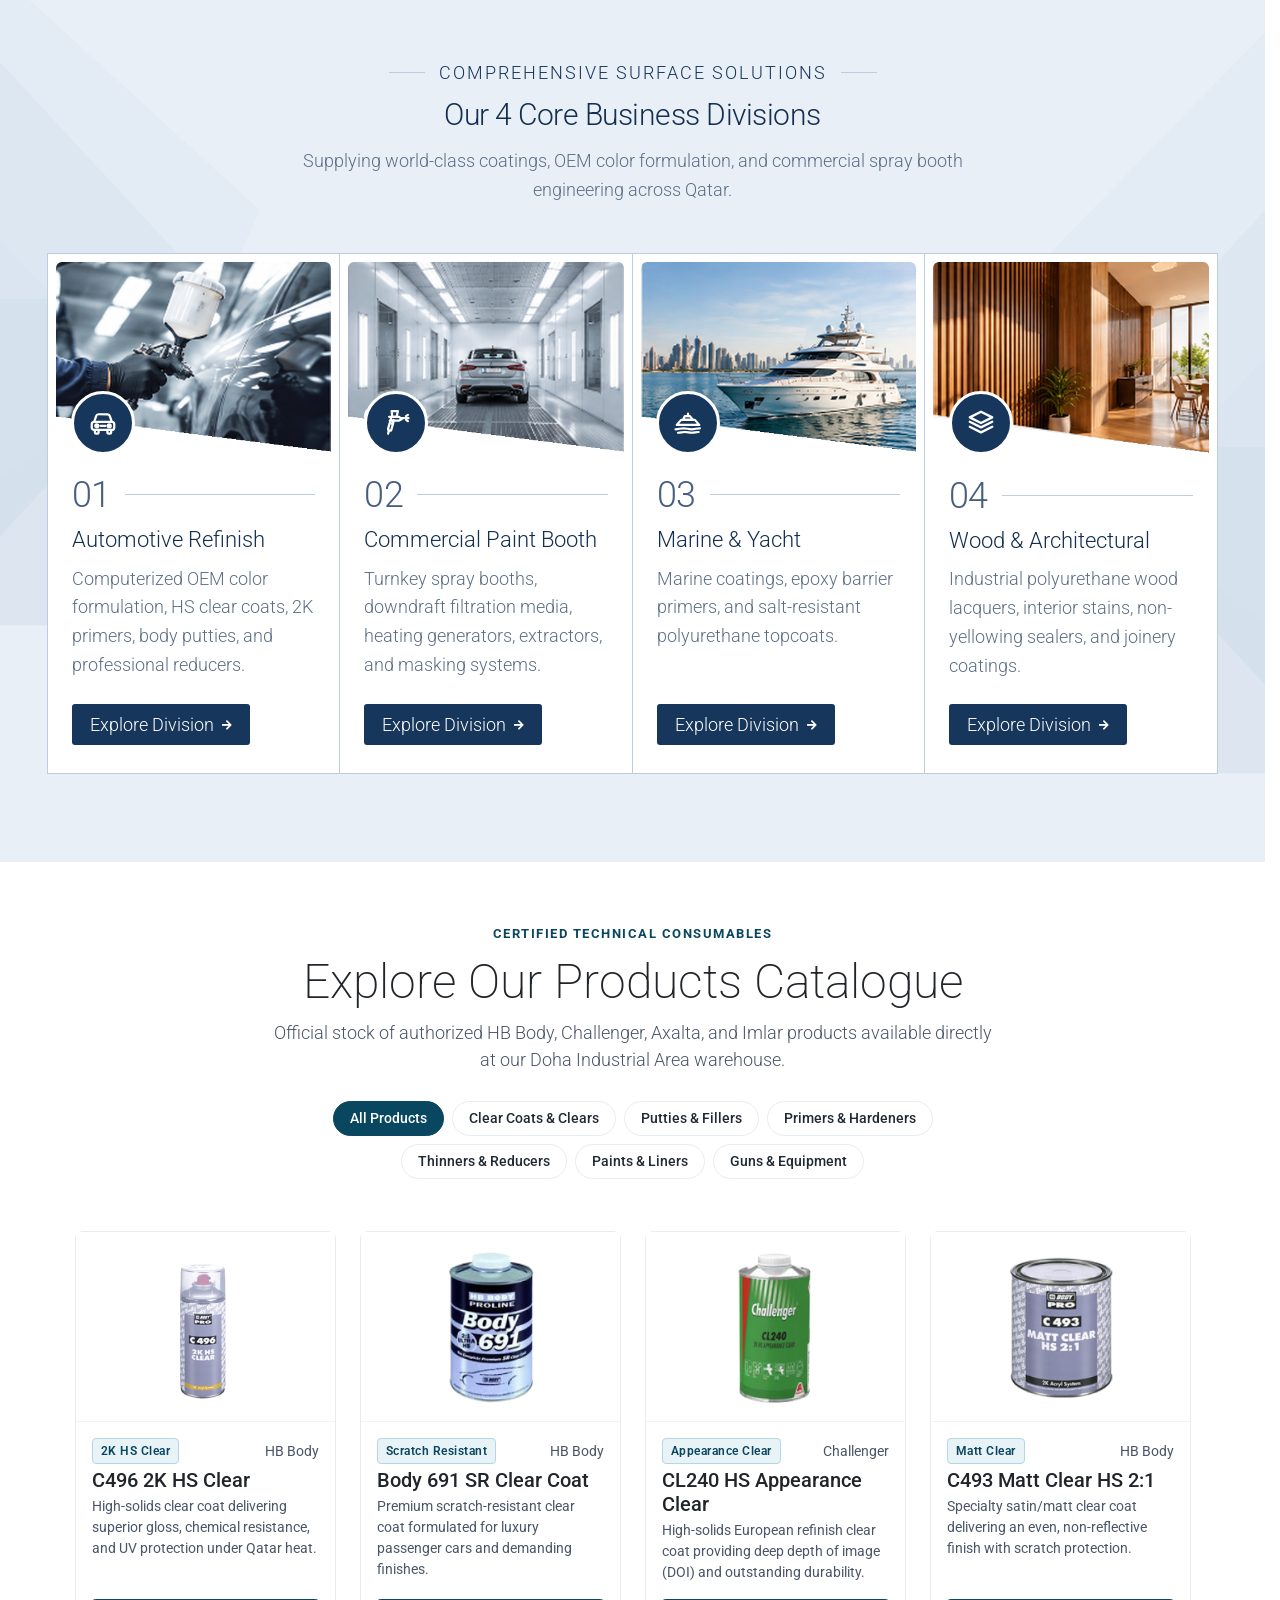
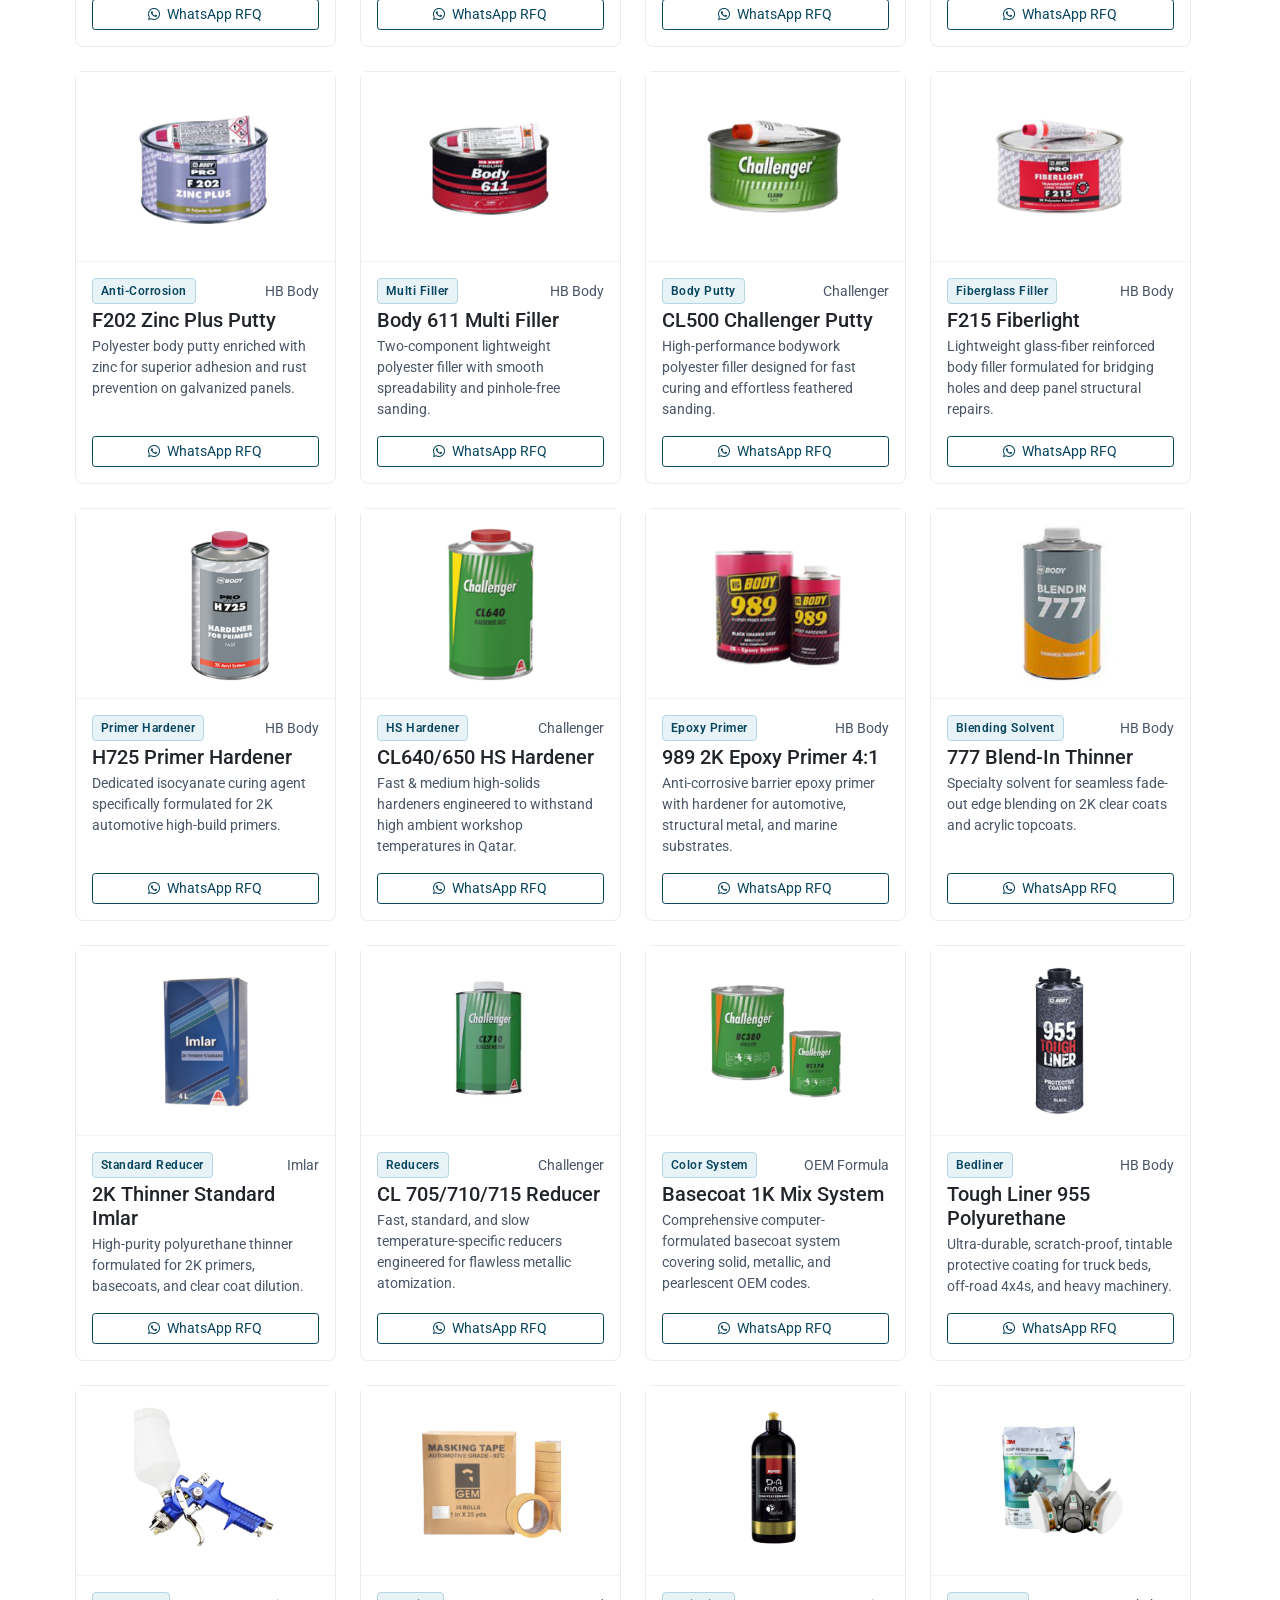
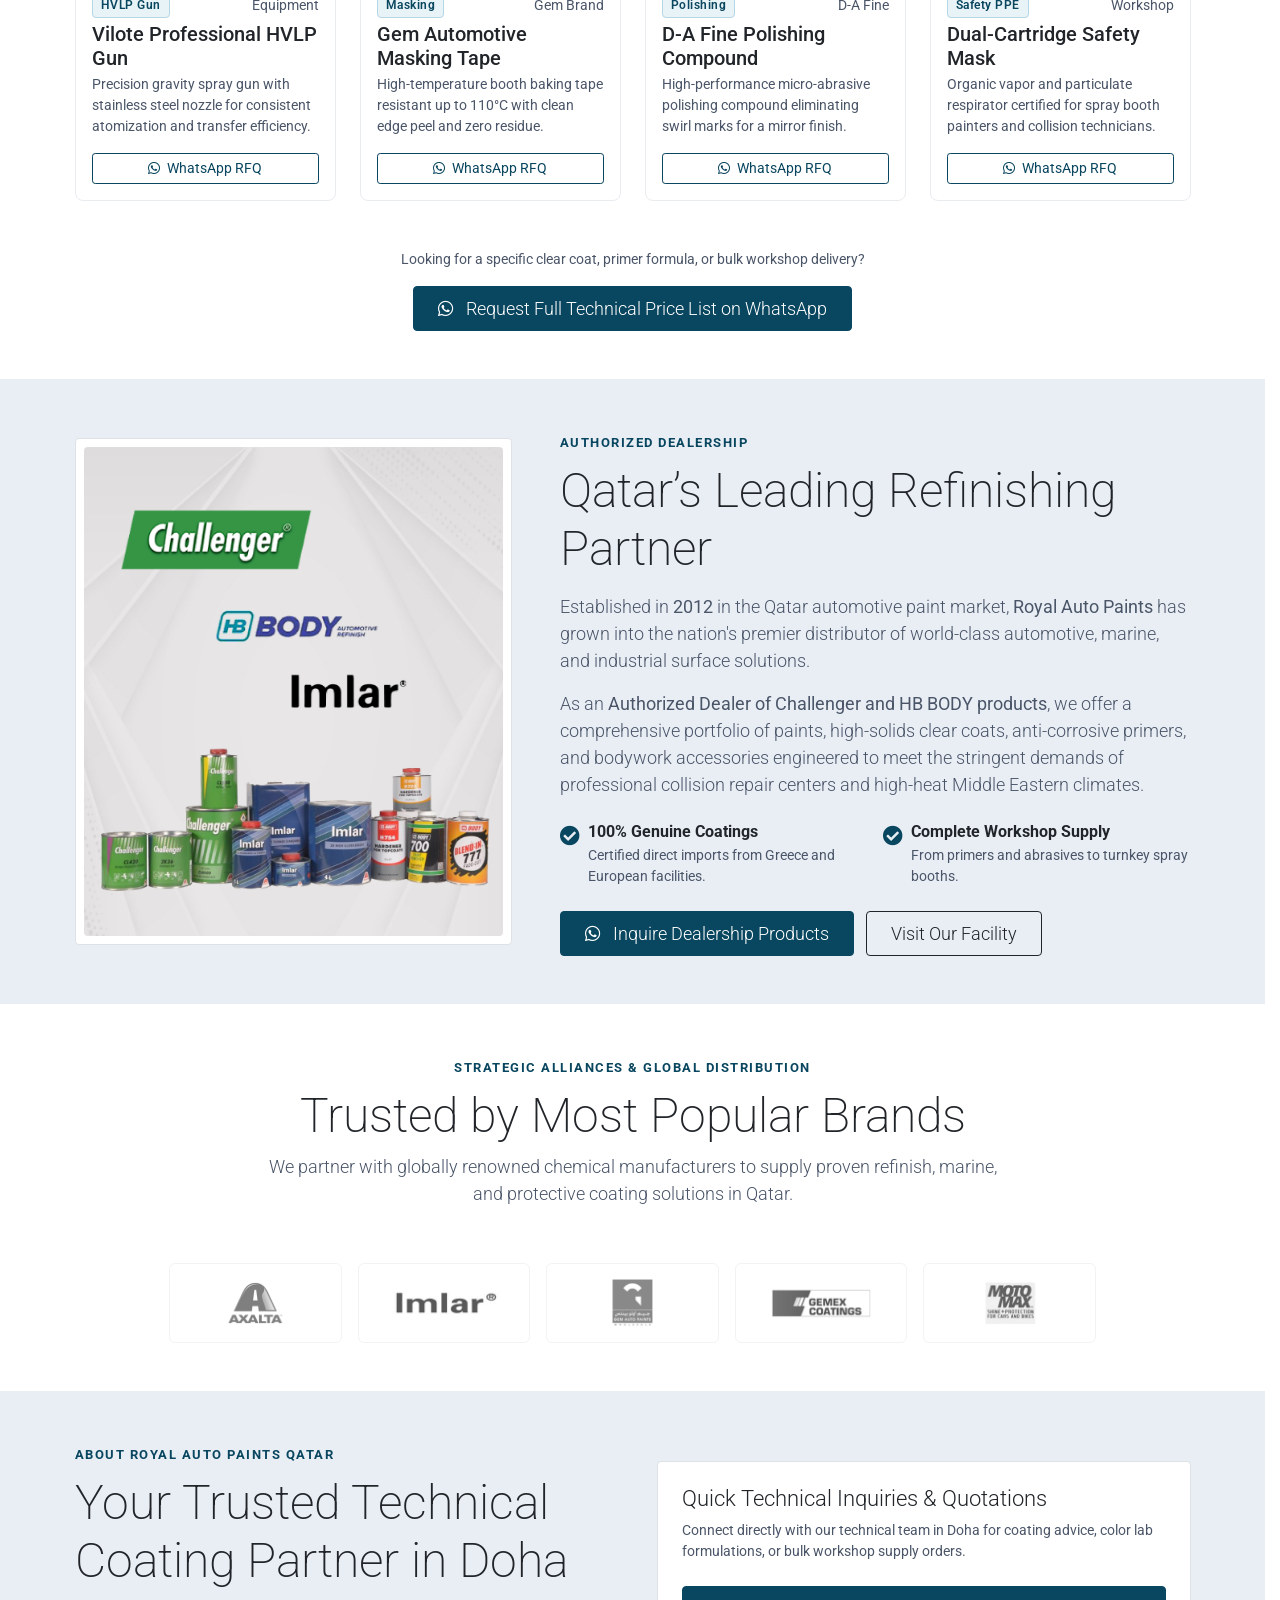
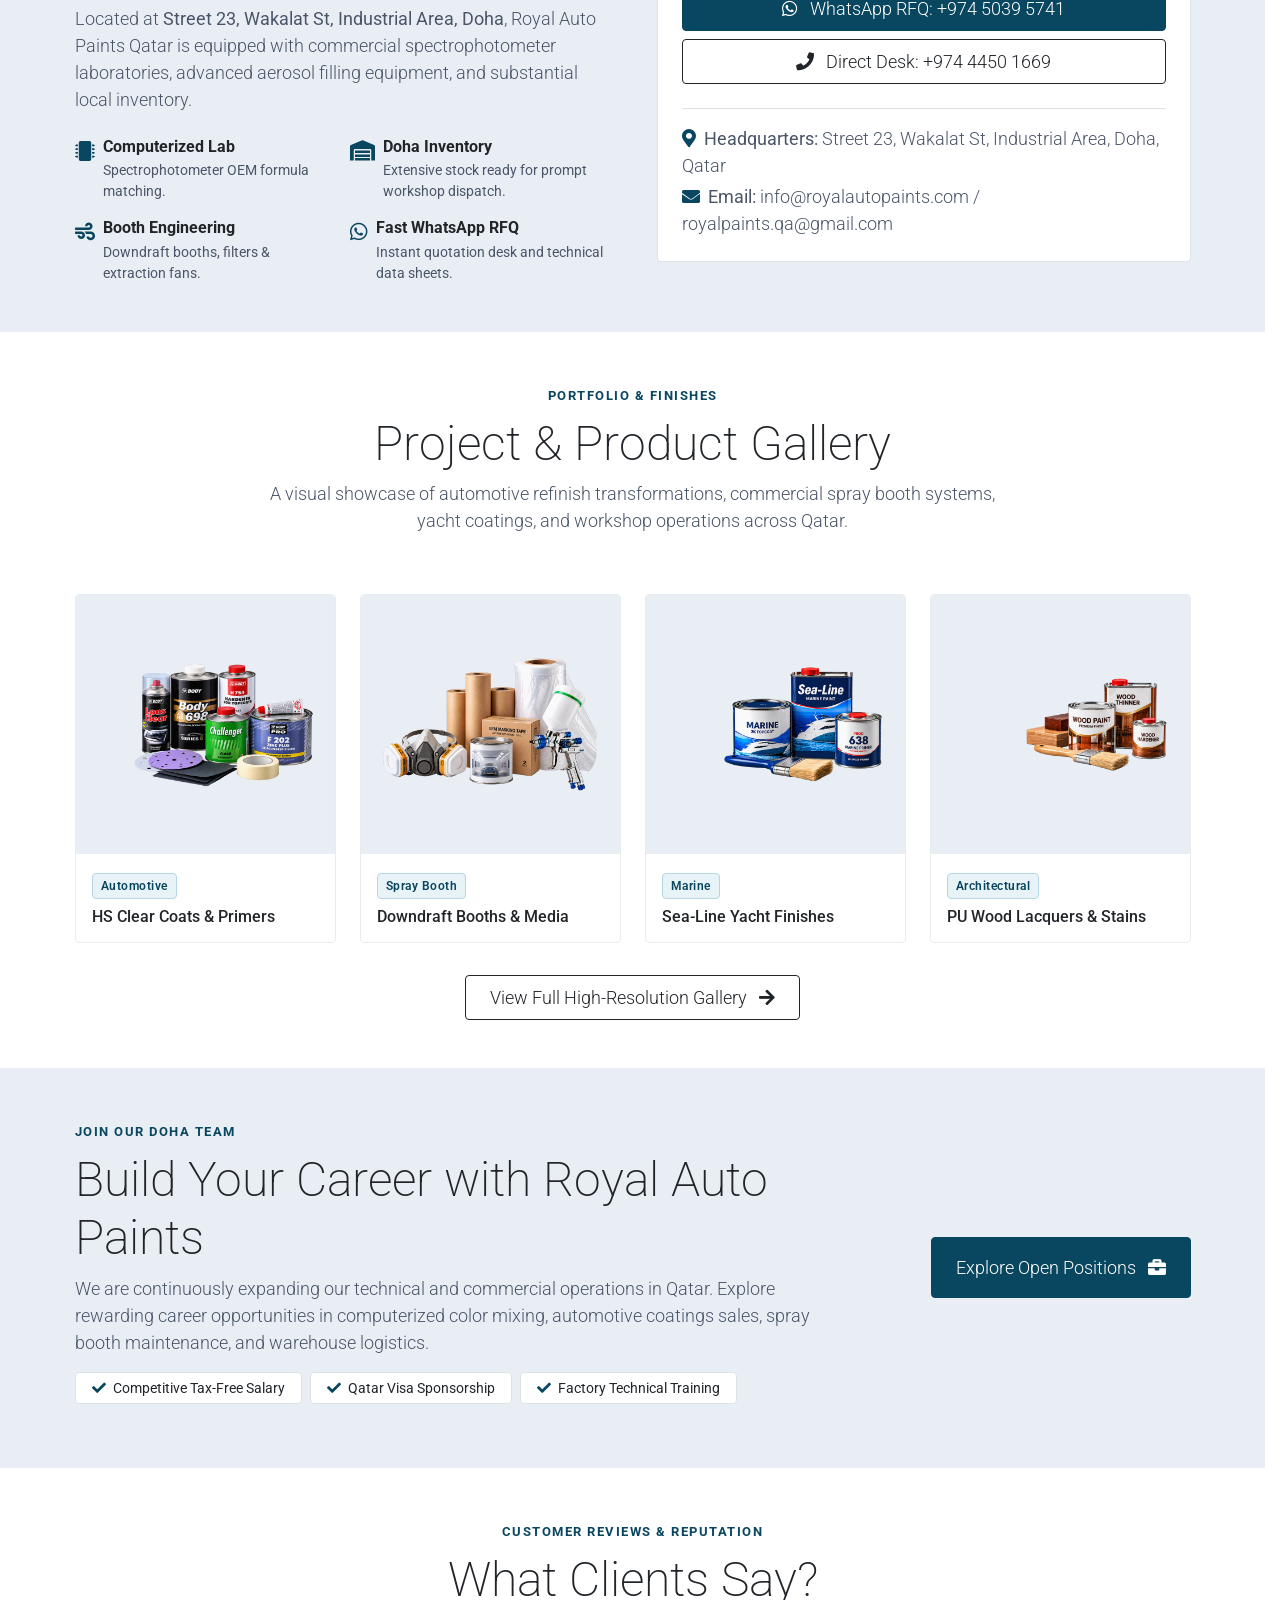
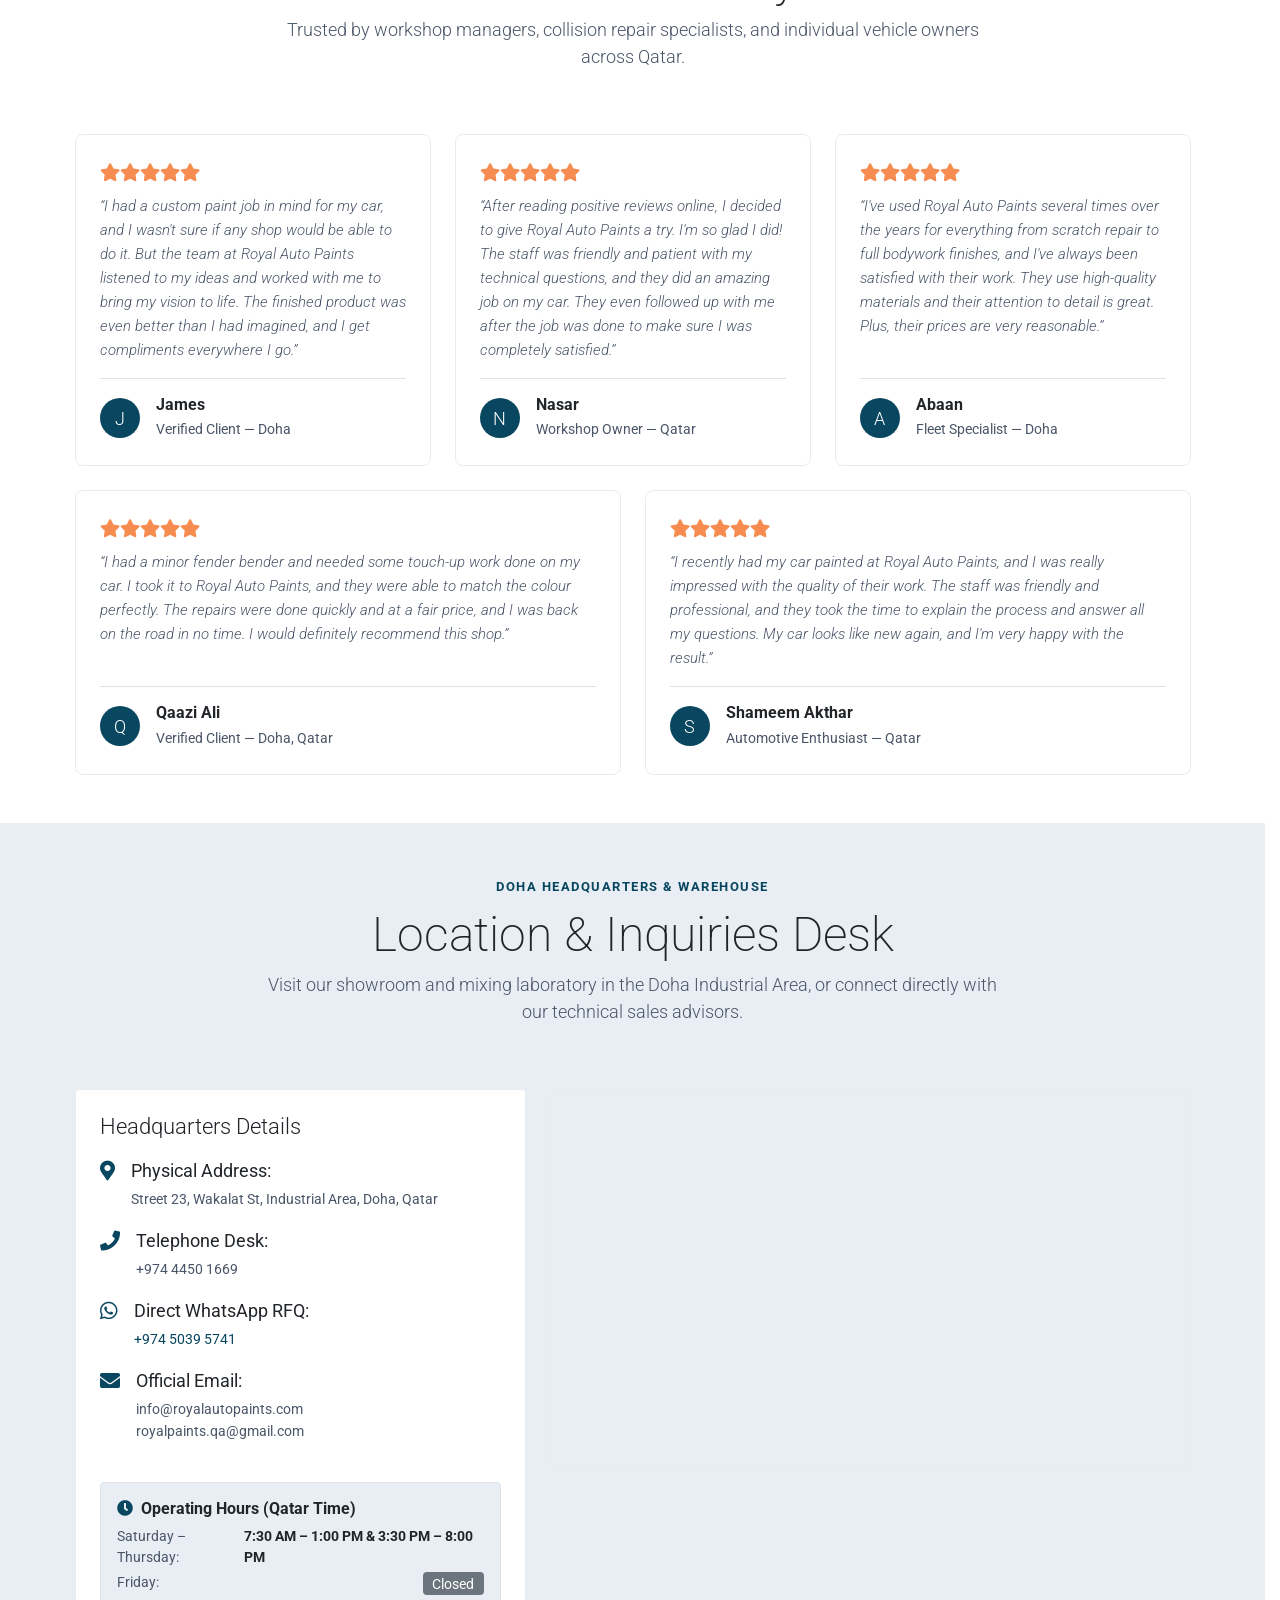
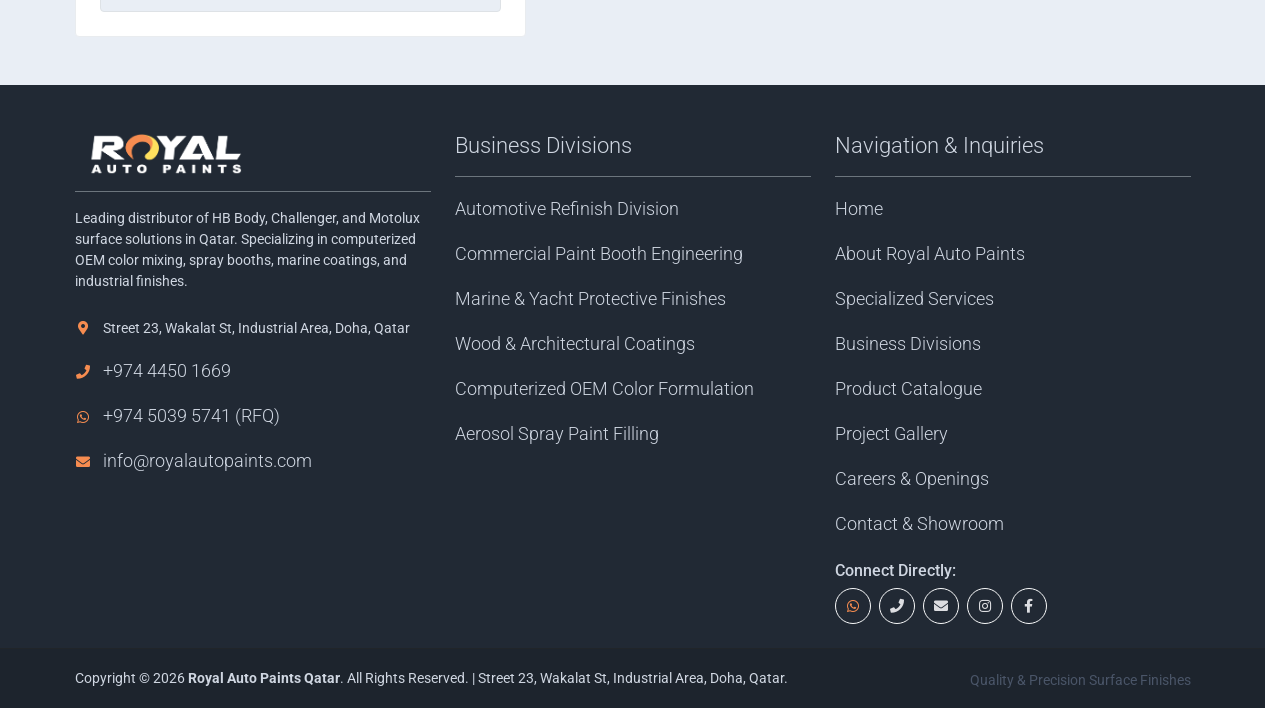
==== commit 18bed691: "Container Breadth: Upgraded .divisions-container from default Bootstrap (1320px max) to width: 95% !" ====
--- a/index.html
+++ b/index.html
@@ -394,10 +394,10 @@
             </svg>
         </div>
 
-        <div class="container position-relative" style="z-index: 2;">
+        <div class="divisions-container position-relative" style="z-index: 2;">
             <!-- Section Header Flanked with Lines -->
             <div class="row text-center mb-5">
-                <div class="col-lg-10 mx-auto">
+                <div class="divisions-header-box mx-auto">
                     <div class="divisions-header-eyebrow">
                         <span class="divisions-eyebrow-line"></span>
                         <span>COMPREHENSIVE SURFACE SOLUTIONS</span>
@@ -409,13 +409,23 @@
                     </p>
                 </div>
             </div>
-
-            <!-- 4 Integrated Business Divisions: Continuous Showcase -->
+            <!-- 4 Integrated Business Divisions: Continuous Showcase (Wider Proportions) -->
             <div class="divisions-showcase-container">
                 <!-- Division 01: Automotive Refinish -->
                 <div class="division-col">
                     <div class="division-img-box">
                         <img src="images/division_card_1.png" alt="Automotive Refinish Division" class="w-100">
+                        <div class="division-badge" aria-hidden="true">
+                            <svg class="division-badge-icon" viewBox="0 0 24 24" fill="none" stroke="#FFFFFF" stroke-width="1.8" stroke-linecap="round" stroke-linejoin="round">
+                                <path d="M5 11l1.5-4.5A2 2 0 0 1 8.4 5h7.2a2 2 0 0 1 1.9 1.5L19 11"/>
+                                <rect x="3" y="11" width="18" height="6.5" rx="2"/>
+                                <circle cx="7" cy="14.2" r="1.2" fill="#FFFFFF"/>
+                                <circle cx="17" cy="14.2" r="1.2" fill="#FFFFFF"/>
+                                <line x1="10" y1="14.2" x2="14" y2="14.2"/>
+                                <path d="M5.5 17.5v2a1 1 0 0 0 1 1h1a1 1 0 0 0 1-1v-2"/>
+                                <path d="M15.5 17.5v2a1 1 0 0 0 1 1h1a1 1 0 0 0 1-1v-2"/>
+                            </svg>
+                        </div>
                     </div>
                     <div class="division-body-content">
                         <div class="division-num-row">
@@ -438,6 +448,17 @@
                 <div class="division-col">
                     <div class="division-img-box">
                         <img src="images/division_card_2.png" alt="Commercial Paint Booth Engineering" class="w-100">
+                        <div class="division-badge" aria-hidden="true">
+                            <svg class="division-badge-icon" viewBox="0 0 24 24" fill="none" stroke="#FFFFFF" stroke-width="1.8" stroke-linecap="round" stroke-linejoin="round">
+                                <path d="M8.5 2.5h5l-1 4.5h-3.5z"/>
+                                <path d="M6.5 7h8l2 2-2 1H7"/>
+                                <line x1="16.5" y1="8" x2="18.5" y2="8"/>
+                                <path d="M20 6.5l1.5-1M20 8h2M20 9.5l1.5 1"/>
+                                <path d="M10 9.5c0 1.8-.8 2.8-1.5 3"/>
+                                <path d="M8 8.5L5.7 16.5a1.2 1.2 0 0 0 1.2 1.5h1.2l1.8-6.5"/>
+                                <line x1="6.3" y1="18" x2="5.7" y2="20.5"/>
+                            </svg>
+                        </div>
                     </div>
                     <div class="division-body-content">
                         <div class="division-num-row">
@@ -460,6 +481,15 @@
                 <div class="division-col">
                     <div class="division-img-box">
                         <img src="images/division_card_3.png" alt="Marine & Yacht Protective Finishes" class="w-100">
+                        <div class="division-badge" aria-hidden="true">
+                            <svg class="division-badge-icon" viewBox="0 0 24 24" fill="none" stroke="#FFFFFF" stroke-width="1.8" stroke-linecap="round" stroke-linejoin="round">
+                                <path d="M9.5 6.5h4l2.5 3h-8z"/>
+                                <line x1="12" y1="4.5" x2="12" y2="6.5"/>
+                                <path d="M3 13.5h18l-3.5-4H6.5z"/>
+                                <path d="M2 17c2.5 0 4-.8 6.5-.8s4 .8 6.5 .8 4-.8 6.5-.8"/>
+                                <path d="M4 19.8c2 0 3.5-.6 5.5-.6s3.5 .6 5.5 .6 3.5-.6 5.5-.6"/>
+                            </svg>
+                        </div>
                     </div>
                     <div class="division-body-content">
                         <div class="division-num-row">
@@ -482,6 +512,13 @@
                 <div class="division-col">
                     <div class="division-img-box">
                         <img src="images/division_card_4.png" alt="Wood & Architectural Industrial Finishes" class="w-100">
+                        <div class="division-badge" aria-hidden="true">
+                            <svg class="division-badge-icon" viewBox="0 0 24 24" fill="none" stroke="#FFFFFF" stroke-width="1.8" stroke-linecap="round" stroke-linejoin="round">
+                                <polygon points="12 3 21 7.5 12 12 3 7.5"/>
+                                <polyline points="3 11 12 15.5 21 11"/>
+                                <polyline points="3 15 12 19.5 21 15"/>
+                            </svg>
+                        </div>
                     </div>
                     <div class="division-body-content">
                         <div class="division-num-row">
--- a/css/custom.css
+++ b/css/custom.css
@@ -0,0 +1,4389 @@
+/* ==========================================================================
+
+
+
+   Royal Auto Paints Qatar — Custom Styles & Responsive Architecture
+
+
+
+   Foundation: TemplateMo 559 Zay Shop (Bootstrap 5)
+
+
+
+   Client Directive: Maintain original stock fonts, sizes, and white color palette.
+
+
+
+   ========================================================================== */
+
+
+
+
+
+
+
+/* --------------------------------------------------------------------------
+
+
+
+   1. Flat Minimalist Mandate (Strict Zero Drop Shadows)
+
+
+
+   -------------------------------------------------------------------------- */
+
+
+
+.navbar,
+
+
+
+.card,
+
+
+
+.btn,
+
+
+
+img,
+
+
+
+.shadow,
+
+
+
+.shadow-sm,
+
+
+
+.shadow-lg,
+
+
+
+.product-wap,
+
+
+
+.dropdown-menu,
+
+
+
+.modal-content {
+
+
+
+    box-shadow: none !important;
+
+
+
+    -webkit-box-shadow: none !important;
+
+
+
+}
+
+
+
+
+
+
+
+.navbar {
+
+
+
+    border-bottom: 1px solid #e9ecef !important;
+
+
+
+}
+
+
+
+
+
+
+
+.card {
+
+
+
+    border: 1px solid #e9ecef !important;
+
+
+
+    background-color: #ffffff;
+
+
+
+}
+
+
+
+
+
+
+
+/* --------------------------------------------------------------------------
+
+
+
+   2. Typography & Color System
+
+
+
+   -------------------------------------------------------------------------- */
+
+
+
+:root {
+
+
+
+    /* Royal Auto Paints Brand Palette (Extracted directly from official logo) */
+
+
+
+    --rap-primary: #09465f;        /* Deep Royal Oceanic Blue / Navy Teal (Main Logo Brand Color) */
+
+
+
+    --rap-primary-hover: #07364a;  /* Darker Navy for hovers & focus */
+
+
+
+    --rap-primary-dark: #052736;   /* Deep Navy for active states */
+
+
+
+    --rap-primary-light: #e8f3f8;  /* Soft Ice Blue wash for subtle badges & highlights */
+
+
+
+    --rap-primary-border: #b5d6e4; /* Complementary light blue border */
+
+
+
+
+
+
+
+    --rap-accent-orange: #f68c50;  /* Royal Paint Splash Orange (Logo Accent) */
+
+
+
+    --rap-accent-orange-hover: #e07a3e;
+
+
+
+    --rap-accent-orange-light: #fef4ee;
+
+
+
+
+
+
+
+    --rap-accent-yellow: #ffe05e;  /* Royal Solar Gold / Yellow (Logo Accent) */
+
+
+
+
+
+
+
+    --rap-dark: #212934;           /* Deep Charcoal Header/Heading Text */
+
+
+
+    --rap-charcoal: #58585a;       /* Slate Grey ("AUTO PAINTS" in logo) */
+
+
+
+    --rap-muted: #5a6472;          /* Body copy muted text */
+
+
+
+    --rap-border: #e9ecef;         /* Clean 1px card/divider borders */
+
+
+
+    --rap-canvas: #efefef;         /* TemplateMo light gray canvas */
+
+
+
+    --rap-light-bg: #f8f9fa;       /* Off-white section background */
+
+
+
+
+
+
+
+    /* Backward compatibility alias */
+
+
+
+    --rap-green: var(--rap-primary);
+
+
+
+    --rap-green-hover: var(--rap-primary-hover);
+
+
+
+}
+
+
+
+
+
+
+
+/* Global scroll hygiene & cross-page layout stability */
+
+
+
+html {
+
+
+
+    overflow-y: scroll;
+
+
+
+    scrollbar-gutter: stable;
+
+
+
+}
+
+
+
+
+
+
+
+html, body {
+
+
+
+    overflow-x: hidden !important;
+
+
+
+    max-width: 100%;
+
+
+
+    font-family: 'Roboto', sans-serif;
+
+
+
+    color: var(--rap-dark);
+
+
+
+    scroll-behavior: smooth;
+
+
+
+}
+
+
+
+
+
+
+
+/* Responsive gutter safeguard preventing horizontal overflow on narrow mobile screens */
+
+
+
+@media (max-width: 991.98px) {
+
+
+
+    .row.g-5, .row.gx-5 {
+
+
+
+        --bs-gutter-x: 1.5rem;
+
+
+
+    }
+
+
+
+}
+
+
+
+
+
+
+
+/* Correct the template's blanket 'div { font-size: 18px !important; }'
+
+
+
+   so utility classes, badges, small text, and cards scale properly */
+
+
+
+.small, small, .badge, .btn-sm, .form-text, .footer-link-list li, .card-text.small {
+
+
+
+    font-size: 14px !important;
+
+
+
+    font-weight: 400 !important;
+
+
+
+}
+
+
+
+
+
+
+
+.badge-subtle {
+
+
+
+    background-color: var(--rap-primary-light) !important;
+
+
+
+    color: var(--rap-primary) !important;
+
+
+
+    border: 1px solid var(--rap-primary-border) !important;
+
+
+
+    font-weight: 600 !important;
+
+
+
+    font-size: 12px !important;
+
+
+
+    padding: 3px 8px !important;
+
+
+
+    border-radius: 4px;
+
+
+
+    display: inline-block;
+
+
+
+    letter-spacing: 0.5px;
+
+
+
+}
+
+
+
+
+
+
+
+.badge-accent {
+
+
+
+    background-color: var(--rap-accent-orange-light) !important;
+
+
+
+    color: #c95c1c !important;
+
+
+
+    border: 1px solid #fcd5be !important;
+
+
+
+    font-weight: 600 !important;
+
+
+
+    font-size: 12px !important;
+
+
+
+    padding: 3px 8px !important;
+
+
+
+    border-radius: 4px;
+
+
+
+    display: inline-block;
+
+
+
+    letter-spacing: 0.5px;
+
+
+
+}
+
+
+
+
+
+
+
+/* Enhance text contrast for readability against light backgrounds */
+
+
+
+.hero-desc,
+
+
+
+.text-muted {
+
+
+
+    color: #4a5568 !important;
+
+
+
+}
+
+
+
+
+
+
+
+/* --------------------------------------------------------------------------
+
+
+
+   3. Responsive Typography & Viewport Scaling
+
+
+
+   -------------------------------------------------------------------------- */
+
+
+
+/* Large Desktop (>=992px) - Exact Stock Zay Fidelity */
+
+
+
+@media (min-width: 992px) {
+
+
+
+    .h1, h1 {
+
+
+
+        font-size: 48px !important;
+
+
+
+        font-weight: 200 !important;
+
+
+
+        line-height: 1.2 !important;
+
+
+
+        color: #212934;
+
+
+
+    }
+
+
+
+    .h2, h2 {
+
+
+
+        font-size: 30px !important;
+
+
+
+        font-weight: 300 !important;
+
+
+
+        line-height: 1.25 !important;
+
+
+
+        color: #212934;
+
+
+
+    }
+
+
+
+    .h3, h3 {
+
+
+
+        font-size: 22px !important;
+
+
+
+        font-weight: 300 !important;
+
+
+
+    }
+
+
+
+    #template-mo-zay-hero-carousel .carousel-item {
+
+
+
+        min-height: 30rem !important;
+
+
+
+    }
+
+
+
+}
+
+
+
+
+
+
+
+/* Tablet (768px - 991px) */
+
+
+
+@media (min-width: 768px) and (max-width: 991px) {
+
+
+
+    .h1, h1 {
+
+
+
+        font-size: 38px !important;
+
+
+
+        font-weight: 200 !important;
+
+
+
+        line-height: 1.25 !important;
+
+
+
+    }
+
+
+
+    .h2, h2 {
+
+
+
+        font-size: 26px !important;
+
+
+
+        font-weight: 300 !important;
+
+
+
+    }
+
+
+
+    .h3, h3 {
+
+
+
+        font-size: 20px !important;
+
+
+
+    }
+
+
+
+}
+
+
+
+
+
+
+
+/* Mobile Devices (<768px) - Fix for Zay Template Mobile Flaw */
+
+
+
+@media (max-width: 767.98px) {
+
+
+
+    body, p, ul, li, div {
+
+
+
+        font-size: 15px !important;
+
+
+
+        line-height: 1.5 !important;
+
+
+
+    }
+
+
+
+    .h1, h1 {
+
+
+
+        font-size: 28px !important;
+
+
+
+        line-height: 1.3 !important;
+
+
+
+        font-weight: 300 !important;
+
+
+
+    }
+
+
+
+    .h2, h2 {
+
+
+
+        font-size: 22px !important;
+
+
+
+        line-height: 1.3 !important;
+
+
+
+        font-weight: 300 !important;
+
+
+
+    }
+
+
+
+    .h3, h3 {
+
+
+
+        font-size: 18px !important;
+
+
+
+        line-height: 1.35 !important;
+
+
+
+    }
+
+
+
+    #template-mo-zay-hero-carousel .row.p-5 {
+
+
+
+        padding: 2rem 1rem 3.5rem 1rem !important;
+
+
+
+    }
+
+
+
+    /* Smaller arrows on mobile so they don't cover headings */
+
+
+
+    #template-mo-zay-hero-carousel .carousel-control-next i,
+
+
+
+    #template-mo-zay-hero-carousel .carousel-control-prev i {
+
+
+
+        font-size: 1.8rem !important;
+
+
+
+    }
+
+
+
+    #template-mo-zay-hero-carousel .carousel-control-prev {
+
+
+
+        left: 0 !important;
+
+
+
+        width: 35px !important;
+
+
+
+    }
+
+
+
+    #template-mo-zay-hero-carousel .carousel-control-next {
+
+
+
+        right: 0 !important;
+
+
+
+        width: 35px !important;
+
+
+
+    }
+
+
+
+    /* Reposition carousel indicators to avoid overlapping on mobile */
+
+
+
+    #template-mo-zay-hero-carousel .carousel-indicators {
+
+
+
+        bottom: 8px !important;
+
+
+
+        margin-bottom: 0 !important;
+
+
+
+    }
+
+
+
+    #template-mo-zay-hero-carousel .carousel-indicators li {
+
+
+
+        margin-top: 0 !important;
+
+
+
+        width: 24px !important;
+
+
+
+        height: 4px !important;
+
+
+
+    }
+
+
+
+}
+
+
+
+
+
+
+
+/* --------------------------------------------------------------------------
+
+
+
+   4. Navbar & Mobile Navigation Drawer (Stock Zay Proportions & Generous Width)
+
+
+
+   -------------------------------------------------------------------------- */
+
+
+
+nav.navbar.sticky-top {
+
+
+
+    padding-top: 16px !important;
+
+
+
+    padding-bottom: 16px !important;
+
+
+
+}
+
+
+
+
+
+
+
+.navbar-brand {
+
+
+
+    padding: 0 !important;
+
+
+
+    margin: 0 !important;
+
+
+
+    display: flex !important;
+
+
+
+    align-items: center !important;
+
+
+
+}
+
+
+
+
+
+
+
+.navbar-brand img {
+
+
+
+    height: 48px;
+
+
+
+    width: auto;
+
+
+
+    object-fit: contain;
+
+
+
+}
+
+
+
+
+
+
+
+@media (max-width: 991.98px) {
+
+
+
+    #templatemo_main_nav {
+
+
+
+        background-color: #ffffff;
+
+
+
+        border-top: 1px solid #e9ecef;
+
+
+
+        padding: 1rem 0.5rem;
+
+
+
+        margin-top: 0.5rem;
+
+
+
+    }
+
+
+
+    #templatemo_main_nav .navbar-nav .nav-item {
+
+
+
+        border-bottom: 1px solid #f1f3f5;
+
+
+
+    }
+
+
+
+    #templatemo_main_nav .navbar-nav .nav-link {
+
+
+
+        padding: 0.75rem 0.5rem;
+
+
+
+        font-size: 16px !important;
+
+
+
+        font-weight: 400 !important;
+
+
+
+    }
+
+
+
+    .mobile-header-actions {
+
+
+
+        display: flex;
+
+
+
+        align-items: center;
+
+
+
+        gap: 12px;
+
+
+
+    }
+
+
+
+}
+
+
+
+
+
+
+
+/* Desktop Navigation Alignment (Authentic Stock Zay Proportions & Generous Full-Width Expansion) */
+
+
+
+@media (min-width: 992px) {
+
+
+
+    #templatemo_main_nav .flex-fill {
+
+
+
+        padding-left: 1.5rem;
+
+
+
+        padding-right: 1.5rem;
+
+
+
+    }
+
+
+
+    #templatemo_main_nav .navbar-nav {
+
+
+
+        max-width: 100% !important;
+
+
+
+        width: 100% !important;
+
+
+
+    }
+
+
+
+    #templatemo_main_nav .nav-link {
+
+
+
+        padding-left: 14px !important;
+
+
+
+        padding-right: 14px !important;
+
+
+
+        font-size: 18px !important;
+
+
+
+        font-weight: 300 !important;
+
+
+
+        font-family: 'Roboto', sans-serif !important;
+
+
+
+        white-space: nowrap;
+
+
+
+    }
+
+
+
+    #templatemo_main_nav .nav-link.active,
+
+
+
+    #templatemo_main_nav .nav-link:hover {
+
+
+
+        color: var(--rap-primary) !important;
+
+
+
+    }
+
+
+
+}
+
+
+
+
+
+
+
+@media (min-width: 992px) and (max-width: 1199.98px) {
+
+
+
+    #templatemo_main_nav .flex-fill {
+
+
+
+        padding-left: 0.5rem !important;
+
+
+
+        padding-right: 0.5rem !important;
+
+
+
+    }
+
+
+
+    #templatemo_main_nav .nav-link {
+
+
+
+        padding-left: 7px !important;
+
+
+
+        padding-right: 7px !important;
+
+
+
+        font-size: 15px !important;
+
+
+
+    }
+
+
+
+}
+
+
+
+
+
+
+
+/* "Call Us" Pill Button (Modern Header CTA matching reference) */
+
+
+
+.btn-call-pill {
+
+
+
+    background-color: #f1f5f9;
+
+
+
+    color: var(--rap-primary) !important;
+
+
+
+    font-family: 'Roboto', sans-serif !important;
+
+
+
+    font-size: 15px !important;
+
+
+
+    font-weight: 600 !important;
+
+
+
+    padding: 8px 18px !important;
+
+
+
+    border-radius: 12px !important;
+
+
+
+    border: 1px solid #e2e8f0;
+
+
+
+    transition: all 0.25s ease;
+
+
+
+    white-space: nowrap;
+
+
+
+    text-decoration: none !important;
+
+
+
+    box-shadow: none !important;
+
+
+
+    display: inline-flex;
+
+
+
+    align-items: center;
+
+
+
+    line-height: 1.4;
+
+
+
+}
+
+
+
+
+
+
+
+.btn-call-pill i {
+
+
+
+    font-size: 14px;
+
+
+
+    color: var(--rap-primary);
+
+
+
+    transition: transform 0.25s ease, color 0.25s ease;
+
+
+
+}
+
+
+
+
+
+
+
+.btn-call-pill:hover {
+
+
+
+    background-color: var(--rap-primary) !important;
+
+
+
+    color: #ffffff !important;
+
+
+
+    border-color: var(--rap-primary) !important;
+
+
+
+}
+
+
+
+
+
+
+
+.btn-call-pill:hover i {
+
+
+
+    color: #ffffff !important;
+
+
+
+    transform: rotate(15deg);
+
+
+
+}
+
+
+
+
+
+
+
+@media (max-width: 575.98px) {
+
+
+
+    .btn-call-pill {
+
+
+
+        padding: 5px 12px !important;
+
+
+
+        font-size: 13px !important;
+
+
+
+        border-radius: 10px !important;
+
+
+
+    }
+
+
+
+    .btn-call-pill i {
+
+
+
+        font-size: 12px;
+
+
+
+    }
+
+
+
+}
+
+
+
+
+
+
+
+/* --------------------------------------------------------------------------
+
+
+
+   5. Hero Carousel Styling (Stock Zay Fidelity)
+
+
+
+   -------------------------------------------------------------------------- */
+
+
+
+#template-mo-zay-hero-carousel {
+
+
+
+    background-color: var(--rap-canvas) !important;
+
+
+
+    position: relative;
+
+
+
+}
+
+
+
+
+
+
+
+#template-mo-zay-hero-carousel .carousel-indicators li {
+
+
+
+    margin-top: -50px;
+
+
+
+    background-color: var(--rap-primary) !important;
+
+
+
+}
+
+
+
+
+
+
+
+#template-mo-zay-hero-carousel .carousel-indicators li.active {
+
+
+
+    background-color: var(--rap-accent-orange) !important;
+
+
+
+}
+
+
+
+
+
+
+
+#template-mo-zay-hero-carousel .carousel-control-next i,
+
+
+
+#template-mo-zay-hero-carousel .carousel-control-prev i {
+
+
+
+    color: var(--rap-primary) !important;
+
+
+
+    font-size: 2.8em !important;
+
+
+
+}
+
+
+
+
+
+
+
+#template-mo-zay-hero-carousel .carousel-control-next:hover i,
+
+
+
+#template-mo-zay-hero-carousel .carousel-control-prev:hover i {
+
+
+
+    color: var(--rap-accent-orange) !important;
+
+
+
+}
+
+
+
+
+
+
+
+/* --------------------------------------------------------------------------
+
+
+
+   6. Core Divisions Section (Exact Reference Specification)
+
+
+
+   -------------------------------------------------------------------------- */
+
+
+
+#divisions.divisions-section-wrapper {
+
+
+
+    position: relative;
+
+
+
+    background-color: #E9EFF7;
+
+
+
+    overflow: hidden;
+
+
+
+    padding-top: 5rem;
+
+
+
+    padding-bottom: 5.5rem;
+
+
+
+}
+
+
+
+
+
+
+
+/* Subtle Geometric Facet Background Accents */
+
+
+
+.divisions-bg-facet {
+
+
+
+    position: absolute;
+
+
+
+    top: 0;
+
+
+
+    bottom: 0;
+
+
+
+    width: 320px;
+
+
+
+    height: 100%;
+
+
+
+    pointer-events: none;
+
+
+
+    z-index: 1;
+
+
+
+}
+
+
+
+
+
+
+
+.divisions-bg-facet-left {
+
+
+
+    left: 0;
+
+
+
+}
+
+
+
+
+
+
+
+.divisions-bg-facet-right {
+
+
+
+    right: 0;
+
+
+
+}
+
+
+
+
+
+
+
+.divisions-header-eyebrow {
+
+
+
+    display: inline-flex;
+
+
+
+    align-items: center;
+
+
+
+    gap: 14px;
+
+
+
+    font-size: 13px;
+
+
+
+    font-weight: 600;
+
+
+
+    letter-spacing: 2px;
+
+
+
+    color: #17365B;
+
+
+
+    text-transform: uppercase;
+
+
+
+    margin-bottom: 10px;
+
+
+
+}
+
+
+
+
+
+
+
+.divisions-eyebrow-line {
+
+
+
+    width: 36px;
+
+
+
+    height: 1.5px;
+
+
+
+    background-color: #BDCDDF;
+
+
+
+    display: inline-block;
+
+
+
+}
+
+
+
+
+
+
+
+.divisions-main-title {
+
+
+
+    font-family: 'Roboto', sans-serif;
+
+
+
+    font-size: 42px;
+
+
+
+    font-weight: 300;
+
+
+
+    color: #142F50;
+
+
+
+    letter-spacing: -0.5px;
+
+
+
+    line-height: 1.25;
+
+
+
+    margin-bottom: 14px;
+
+
+
+}
+
+
+
+
+
+
+
+.divisions-lead-desc {
+
+
+
+    font-family: 'Roboto', sans-serif;
+
+
+
+    font-size: 15px;
+
+
+
+    line-height: 1.6;
+
+
+
+    color: #5D6F86;
+
+
+
+    max-width: 720px;
+
+
+
+    margin: 0 auto;
+
+
+
+}
+
+
+
+
+
+
+
+/* 4-Division Continuous Showcase Container (Wider desktop proportion matching reference) */
+
+
+
+#divisions .divisions-container {
+
+
+
+    width: 95% !important;
+
+
+
+    max-width: 1580px !important;
+
+
+
+    padding-left: 15px;
+
+
+
+    padding-right: 15px;
+
+
+
+    margin-left: auto;
+
+
+
+    margin-right: auto;
+
+
+
+}
+
+
+
+
+
+
+
+#divisions .divisions-header-box {
+
+
+
+    max-width: 780px;
+
+
+
+    margin-left: auto;
+
+
+
+    margin-right: auto;
+
+
+
+}
+
+
+
+
+
+
+
+.divisions-showcase-container {
+
+
+
+    display: flex;
+
+
+
+    flex-wrap: wrap;
+
+
+
+    background-color: #FFFFFF;
+
+
+
+    border: 1px solid #BDCDDF;
+
+
+
+    box-shadow: none !important;
+
+
+
+    position: relative;
+
+
+
+    z-index: 2;
+
+
+
+}
+
+
+
+
+
+
+
+/* Four Equal Connected Columns */
+
+
+
+.division-col {
+
+
+
+    flex: 0 0 25%;
+
+
+
+    max-width: 25%;
+
+
+
+    display: flex;
+
+
+
+    flex-direction: column;
+
+
+
+    background-color: #FFFFFF;
+
+
+
+    border-right: 1px solid #BDCDDF;
+
+
+
+    position: relative;
+
+
+
+    box-shadow: none !important;
+
+
+
+}
+
+
+
+
+
+
+
+.division-col:last-child {
+
+
+
+    border-right: none;
+
+
+
+}
+
+
+
+
+
+
+
+/* Image Container & High-Fidelity Vector Badge */
+
+
+
+.division-img-box {
+    position: relative;
+    margin: 8px 8px 0 8px;
+    overflow: visible;
+    background-color: #FFFFFF;
+}
+
+.division-img-box img {
+    width: 100%;
+    height: auto;
+    object-fit: cover;
+    display: block;
+    border-radius: 6px 6px 0 0;
+}
+
+
+
+
+
+
+
+.division-badge {
+
+
+
+    position: absolute;
+
+
+
+    left: 17.3%;
+
+
+
+    top: 84.2%;
+
+
+
+    transform: translate(-50%, -50%);
+
+
+
+    width: 64px;
+
+
+
+    height: 64px;
+
+
+
+    border-radius: 50%;
+
+
+
+    background-color: #17365B;
+
+
+
+    border: 3.5px solid #FFFFFF;
+
+
+
+    display: flex;
+
+
+
+    align-items: center;
+
+
+
+    justify-content: center;
+
+
+
+    z-index: 5;
+
+
+
+    box-shadow: none !important;
+
+
+
+    pointer-events: none;
+
+
+
+}
+
+
+
+
+
+
+
+.division-badge-icon {
+
+
+
+    width: 30px;
+
+
+
+    height: 30px;
+
+
+
+    stroke: #FFFFFF;
+
+
+
+    fill: none;
+
+
+
+    display: block;
+
+
+
+}
+
+
+
+
+
+
+
+/* Column Body Content */
+
+
+
+.division-body-content {
+
+
+
+    padding: 24px 24px 28px 24px;
+
+
+
+    display: flex;
+
+
+
+    flex-direction: column;
+
+
+
+    flex-grow: 1;
+
+
+
+    background-color: #FFFFFF;
+
+
+
+}
+
+
+
+
+
+
+
+.division-num-row {
+
+
+
+    display: flex;
+
+
+
+    align-items: center;
+
+
+
+    margin-bottom: 6px;
+
+
+
+}
+
+
+
+
+
+
+
+.division-num-text {
+
+
+
+    font-family: 'Roboto', sans-serif;
+
+
+
+    font-size: 36px;
+
+
+
+    font-weight: 300;
+
+
+
+    line-height: 1;
+
+
+
+    color: #475D81;
+
+
+
+    margin-right: 14px;
+
+
+
+    letter-spacing: -0.5px;
+
+
+
+}
+
+
+
+
+
+
+
+.division-num-divider {
+
+
+
+    height: 1px;
+
+
+
+    background-color: #BDCDDF;
+
+
+
+    flex-grow: 1;
+
+
+
+}
+
+
+
+
+
+
+
+.division-card-title {
+
+
+
+    font-family: 'Roboto', sans-serif;
+
+
+
+    font-size: 19px;
+
+
+
+    font-weight: 700;
+
+
+
+    color: #142F50;
+
+
+
+    margin-top: 6px;
+
+
+
+    margin-bottom: 10px;
+
+
+
+    line-height: 1.35;
+
+
+
+}
+
+
+
+
+
+
+
+.division-card-text {
+
+
+
+    font-family: 'Roboto', sans-serif;
+
+
+
+    font-size: 13.5px;
+
+
+
+    line-height: 1.6;
+
+
+
+    color: #5D6F86;
+
+
+
+    margin-bottom: 24px;
+
+
+
+    flex-grow: 1;
+
+
+
+}
+
+
+
+
+
+
+
+.division-btn-wrapper {
+
+
+
+    margin-top: auto;
+
+
+
+}
+
+
+
+
+
+
+
+/* Explore Division Button - Strict Cool Navy Palette */
+
+
+
+.btn-explore-division {
+
+
+
+    display: inline-flex;
+
+
+
+    align-items: center;
+
+
+
+    background-color: #17365B;
+
+
+
+    color: #FFFFFF !important;
+
+
+
+    font-family: 'Roboto', sans-serif;
+
+
+
+    font-size: 13px;
+
+
+
+    font-weight: 600;
+
+
+
+    padding: 7px 18px;
+
+
+
+    border-radius: 3px;
+
+
+
+    text-decoration: none !important;
+
+
+
+    box-shadow: none !important;
+
+
+
+    border: none;
+
+
+
+    transition: background-color 0.2s ease;
+
+
+
+    width: fit-content;
+
+
+
+}
+
+
+
+
+
+
+
+.btn-explore-division i {
+
+
+
+    font-size: 11px;
+
+
+
+    transition: transform 0.2s ease;
+
+
+
+}
+
+
+
+
+
+
+
+.btn-explore-division:hover {
+
+
+
+    background-color: #142F50 !important;
+
+
+
+    color: #FFFFFF !important;
+
+
+
+}
+
+
+
+
+
+
+
+.btn-explore-division:hover i {
+
+
+
+    transform: translateX(4px);
+
+
+
+}
+
+
+
+
+
+
+
+/* Responsive Layout */
+
+
+
+@media (max-width: 991.98px) {
+
+
+
+    .divisions-main-title {
+
+
+
+        font-size: 32px;
+
+
+
+    }
+
+
+
+    .division-col {
+
+
+
+        flex: 0 0 50%;
+
+
+
+        max-width: 50%;
+
+
+
+    }
+
+
+
+    .division-col:nth-child(2) {
+
+
+
+        border-right: none;
+
+
+
+    }
+
+
+
+    .division-col:nth-child(1),
+
+
+
+    .division-col:nth-child(2) {
+
+
+
+        border-bottom: 1px solid #BDCDDF;
+
+
+
+    }
+
+
+
+    .division-body-content {
+
+
+
+        padding: 16px 20px 24px 20px;
+
+
+
+    }
+
+
+
+}
+
+
+
+
+
+
+
+@media (max-width: 767.98px) {
+
+
+
+    .division-col {
+
+
+
+        flex: 0 0 100%;
+
+
+
+        max-width: 100%;
+
+
+
+        border-right: none !important;
+
+
+
+        border-bottom: 1px solid #BDCDDF;
+
+
+
+    }
+
+
+
+    .division-col:last-child {
+
+
+
+        border-bottom: none;
+
+
+
+    }
+
+
+
+}
+
+
+
+
+
+
+
+@media (max-width: 575.98px) {
+
+
+
+    #divisions.divisions-section-wrapper {
+
+
+
+        padding-top: 3.5rem;
+
+
+
+        padding-bottom: 4rem;
+
+
+
+    }
+
+
+
+    .divisions-header-eyebrow {
+
+
+
+        font-size: 11px;
+
+
+
+        letter-spacing: 1.2px;
+
+
+
+        gap: 8px;
+
+
+
+    }
+
+
+
+    .divisions-eyebrow-line {
+
+
+
+        width: 20px;
+
+
+
+    }
+
+
+
+    .divisions-main-title {
+
+
+
+        font-size: 26px;
+
+
+
+    }
+
+
+
+    .division-body-content {
+
+
+
+        padding: 14px 18px 22px 18px;
+
+
+
+    }
+
+
+
+    .division-badge {
+
+
+
+        width: 52px;
+
+
+
+        height: 52px;
+
+
+
+        border-width: 3px;
+
+
+
+    }
+
+
+
+    .division-badge-icon {
+
+
+
+        width: 25px;
+
+
+
+        height: 25px;
+
+
+
+    }
+
+
+
+}
+
+
+
+
+
+
+
+/* --------------------------------------------------------------------------
+
+
+
+   7. Specialized Services Section (Modern Card Architecture)
+
+
+
+   -------------------------------------------------------------------------- */
+
+
+
+.services-section-wrapper {
+
+
+
+    position: relative;
+
+
+
+    background-color: #fbfcfd;
+
+
+
+    overflow: hidden;
+
+
+
+}
+
+
+
+
+
+
+
+/* Background Polygon Accents matching reference mockup corners */
+
+
+
+.services-section-wrapper::before {
+
+
+
+    content: "";
+
+
+
+    position: absolute;
+
+
+
+    top: 0;
+
+
+
+    left: 0;
+
+
+
+    width: 260px;
+
+
+
+    height: 260px;
+
+
+
+    background: linear-gradient(135deg, rgba(9, 70, 95, 0.07) 0%, rgba(9, 70, 95, 0.02) 45%, transparent 70%);
+
+
+
+    clip-path: polygon(0 0, 100% 0, 0 100%);
+
+
+
+    pointer-events: none;
+
+
+
+    z-index: 1;
+
+
+
+}
+
+
+
+
+
+
+
+.services-section-wrapper::after {
+
+
+
+    content: "";
+
+
+
+    position: absolute;
+
+
+
+    top: 0;
+
+
+
+    right: 0;
+
+
+
+    width: 260px;
+
+
+
+    height: 260px;
+
+
+
+    background: linear-gradient(225deg, rgba(9, 70, 95, 0.07) 0%, rgba(9, 70, 95, 0.02) 45%, transparent 70%);
+
+
+
+    clip-path: polygon(100% 0, 100% 100%, 0 0);
+
+
+
+    pointer-events: none;
+
+
+
+    z-index: 1;
+
+
+
+}
+
+
+
+
+
+
+
+/* Eyebrow with flanking divider lines */
+
+
+
+.service-section-eyebrow .eyebrow-line {
+
+
+
+    display: inline-block;
+
+
+
+    width: 38px;
+
+
+
+    height: 2px;
+
+
+
+    background-color: var(--rap-primary);
+
+
+
+    opacity: 0.35;
+
+
+
+}
+
+
+
+
+
+
+
+.service-section-eyebrow .eyebrow-text {
+
+
+
+    color: var(--rap-primary);
+
+
+
+    font-size: 13px;
+
+
+
+    letter-spacing: 1.5px;
+
+
+
+    font-weight: 700;
+
+
+
+}
+
+
+
+
+
+
+
+.text-primary-brand {
+
+
+
+    color: var(--rap-primary) !important;
+
+
+
+}
+
+
+
+
+
+
+
+/* Modern Card Container */
+
+
+
+.service-modern-card {
+
+
+
+    border: 1px solid #e9ecef !important;
+
+
+
+    border-radius: 8px !important;
+
+
+
+    overflow: hidden;
+
+
+
+    position: relative;
+
+
+
+    z-index: 2;
+
+
+
+    transition: transform 0.25s ease, border-color 0.25s ease;
+
+
+
+    box-shadow: none !important;
+
+
+
+}
+
+
+
+
+
+
+
+.service-modern-card:hover {
+
+
+
+    transform: translateY(-4px);
+
+
+
+    border-color: var(--rap-primary) !important;
+
+
+
+}
+
+
+
+
+
+
+
+/* Full-bleed Header Photo */
+
+
+
+.service-card-img-wrap {
+
+
+
+    width: 100%;
+
+
+
+    height: 220px;
+
+
+
+    overflow: hidden;
+
+
+
+    background-color: #f1f3f5;
+
+
+
+    position: relative;
+
+
+
+}
+
+
+
+
+
+
+
+.service-card-img {
+
+
+
+    width: 100%;
+
+
+
+    height: 100%;
+
+
+
+    object-fit: cover;
+
+
+
+    display: block;
+
+
+
+    transition: transform 0.35s ease;
+
+
+
+}
+
+
+
+
+
+
+
+.service-modern-card:hover .service-card-img {
+
+
+
+    transform: scale(1.04);
+
+
+
+}
+
+
+
+
+
+
+
+/* Floating Overlapping Icon Box */
+
+
+
+.service-floating-icon {
+
+
+
+    width: 54px;
+
+
+
+    height: 54px;
+
+
+
+    background-color: var(--rap-primary-light);
+
+
+
+    border: 1.5px solid var(--rap-primary-border);
+
+
+
+    color: var(--rap-primary);
+
+
+
+    border-radius: 8px;
+
+
+
+    display: flex;
+
+
+
+    align-items: center;
+
+
+
+    justify-content: center;
+
+
+
+    font-size: 22px;
+
+
+
+    margin-top: -27px;
+
+
+
+    margin-left: 20px;
+
+
+
+    position: relative;
+
+
+
+    z-index: 3;
+
+
+
+    transition: background-color 0.25s ease, color 0.25s ease, border-color 0.25s ease, transform 0.25s ease;
+
+
+
+}
+
+
+
+
+
+
+
+.service-modern-card:hover .service-floating-icon {
+
+
+
+    background-color: var(--rap-primary);
+
+
+
+    color: #ffffff;
+
+
+
+    border-color: var(--rap-primary);
+
+
+
+    transform: translateY(-2px);
+
+
+
+}
+
+
+
+
+
+
+
+/* Card Body Content */
+
+
+
+.service-card-body {
+
+
+
+    padding: 16px 24px 24px 24px;
+
+
+
+}
+
+
+
+
+
+
+
+.service-card-title {
+
+
+
+    font-size: 21px;
+
+
+
+    font-weight: 600;
+
+
+
+    margin-top: 10px;
+
+
+
+    margin-bottom: 12px;
+
+
+
+    color: #212934;
+
+
+
+    transition: color 0.2s ease;
+
+
+
+}
+
+
+
+
+
+
+
+.service-modern-card:hover .service-card-title {
+
+
+
+    color: var(--rap-primary);
+
+
+
+}
+
+
+
+
+
+
+
+.service-card-text {
+
+
+
+    color: #5a6472 !important;
+
+
+
+    font-size: 14.5px !important;
+
+
+
+    line-height: 1.6 !important;
+
+
+
+    margin-bottom: 24px;
+
+
+
+}
+
+
+
+
+
+
+
+/* Bottom Inquiry Button (Matching Mockup with Arrow) */
+
+
+
+.service-inquiry-btn {
+
+
+
+    border: 1.5px solid var(--rap-primary) !important;
+
+
+
+    color: var(--rap-primary) !important;
+
+
+
+    background-color: transparent !important;
+
+
+
+    border-radius: 6px !important;
+
+
+
+    padding: 9px 18px !important;
+
+
+
+    font-size: 14.5px !important;
+
+
+
+    font-weight: 500 !important;
+
+
+
+    display: flex;
+
+
+
+    align-items: center;
+
+
+
+    justify-content: space-between;
+
+
+
+    text-decoration: none;
+
+
+
+    transition: background-color 0.25s ease, border-color 0.25s ease, color 0.25s ease;
+
+
+
+}
+
+
+
+
+
+
+
+.service-inquiry-btn .text-whatsapp {
+
+
+
+    color: #25D366 !important;
+
+
+
+    transition: color 0.2s ease;
+
+
+
+}
+
+
+
+
+
+
+
+.service-inquiry-btn .service-btn-label {
+
+
+
+    font-weight: 500;
+
+
+
+    color: var(--rap-primary);
+
+
+
+    transition: color 0.2s ease;
+
+
+
+}
+
+
+
+
+
+
+
+.service-inquiry-btn .service-btn-arrow {
+
+
+
+    font-size: 14px;
+
+
+
+    color: var(--rap-primary);
+
+
+
+    transition: transform 0.2s ease, color 0.2s ease;
+
+
+
+}
+
+
+
+
+
+
+
+.service-inquiry-btn:hover {
+
+
+
+    background-color: var(--rap-primary) !important;
+
+
+
+    border-color: var(--rap-primary) !important;
+
+
+
+    color: #ffffff !important;
+
+
+
+}
+
+
+
+
+
+
+
+.service-inquiry-btn:hover .service-btn-label,
+
+
+
+.service-inquiry-btn:hover .service-btn-arrow {
+
+
+
+    color: #ffffff !important;
+
+
+
+}
+
+
+
+
+
+
+
+.service-inquiry-btn:hover .service-btn-arrow {
+
+
+
+    transform: translateX(4px);
+
+
+
+}
+
+
+
+
+
+
+
+.service-inquiry-btn:hover .text-whatsapp {
+
+
+
+    color: #ffffff !important;
+
+
+
+}
+
+
+
+
+
+
+
+/* Legacy service-card support */
+
+
+
+.service-card {
+
+
+
+    border-radius: 8px;
+
+
+
+    overflow: hidden;
+
+
+
+    transition: transform 0.25s ease, border-color 0.25s ease;
+
+
+
+}
+
+
+
+.service-card:hover {
+
+
+
+    transform: translateY(-4px);
+
+
+
+    border-color: var(--rap-primary) !important;
+
+
+
+}
+
+
+
+.service-img-wrap {
+
+
+
+    height: 200px;
+
+
+
+    background-color: #f8f9fa;
+
+
+
+    display: flex;
+
+
+
+    align-items: center;
+
+
+
+    justify-content: center;
+
+
+
+    overflow: hidden;
+
+
+
+    padding: 12px;
+
+
+
+}
+
+
+
+.service-img-wrap img {
+
+
+
+    max-height: 100%;
+
+
+
+    max-width: 100%;
+
+
+
+    object-fit: contain;
+
+
+
+    transition: transform 0.3s ease;
+
+
+
+}
+
+
+
+.service-card:hover .service-img-wrap img {
+
+
+
+    transform: scale(1.04);
+
+
+
+}
+
+
+
+
+
+
+
+/* --------------------------------------------------------------------------
+
+
+
+   8. Product Catalog & Filter Architecture
+
+
+
+   -------------------------------------------------------------------------- */
+
+
+
+.product-filter-btn {
+
+
+
+    border: 1px solid var(--rap-border);
+
+
+
+    background: #ffffff;
+
+
+
+    color: var(--rap-dark);
+
+
+
+    padding: 6px 16px;
+
+
+
+    font-size: 14px !important;
+
+
+
+    font-weight: 500 !important;
+
+
+
+    border-radius: 20px;
+
+
+
+    margin: 4px;
+
+
+
+    cursor: pointer;
+
+
+
+    transition: all 0.2s ease;
+
+
+
+}
+
+
+
+
+
+
+
+.product-filter-btn:hover,
+
+
+
+.product-filter-btn.active {
+
+
+
+    background-color: var(--rap-primary) !important;
+
+
+
+    border-color: var(--rap-primary) !important;
+
+
+
+    color: #ffffff !important;
+
+
+
+}
+
+
+
+
+
+
+
+.product-item {
+
+
+
+    transition: transform 0.25s ease, border-color 0.25s ease;
+
+
+
+    border-radius: 8px;
+
+
+
+    background-color: #ffffff;
+
+
+
+}
+
+
+
+
+
+
+
+.product-item:hover {
+
+
+
+    transform: translateY(-3px);
+
+
+
+    border-color: var(--rap-primary) !important;
+
+
+
+}
+
+
+
+
+
+
+
+.product-item-img-wrap {
+
+
+
+    height: 190px;
+
+
+
+    background-color: #ffffff;
+
+
+
+    display: flex;
+
+
+
+    align-items: center;
+
+
+
+    justify-content: center;
+
+
+
+    padding: 15px;
+
+
+
+    border-bottom: 1px solid #f1f3f5;
+
+
+
+}
+
+
+
+
+
+
+
+.product-item-img-wrap img {
+
+
+
+    max-height: 100%;
+
+
+
+    max-width: 100%;
+
+
+
+    object-fit: contain;
+
+
+
+}
+
+
+
+
+
+
+
+/* --------------------------------------------------------------------------
+
+
+
+   9. Brand Partners & Dealership Showcase
+
+
+
+   -------------------------------------------------------------------------- */
+
+
+
+.brand-partner-item {
+
+
+
+    display: flex;
+
+
+
+    align-items: center;
+
+
+
+    justify-content: center;
+
+
+
+    padding: 15px 20px;
+
+
+
+    height: 80px;
+
+
+
+    background: #ffffff;
+
+
+
+    border: 1px solid #f1f3f5;
+
+
+
+    border-radius: 6px;
+
+
+
+    transition: border-color 0.3s ease, filter 0.3s ease;
+
+
+
+}
+
+
+
+
+
+
+
+.brand-partner-item:hover {
+
+
+
+    border-color: var(--rap-primary);
+
+
+
+}
+
+
+
+
+
+
+
+.brand-partner-item img {
+
+
+
+    max-height: 48px;
+
+
+
+    max-width: 120px;
+
+
+
+    object-fit: contain;
+
+
+
+    filter: grayscale(100%);
+
+
+
+    opacity: 0.7;
+
+
+
+    transition: filter 0.3s ease, opacity 0.3s ease;
+
+
+
+}
+
+
+
+
+
+
+
+.brand-partner-item:hover img {
+
+
+
+    filter: grayscale(0%);
+
+
+
+    opacity: 1;
+
+
+
+}
+
+
+
+
+
+
+
+/* Dealership badge banner */
+
+
+
+.dealership-banner {
+
+
+
+    background: linear-gradient(135deg, #ffffff 0%, #f8f9fa 100%);
+
+
+
+    border: 1px solid var(--rap-border);
+
+
+
+    border-radius: 8px;
+
+
+
+}
+
+
+
+
+
+
+
+/* --------------------------------------------------------------------------
+
+
+
+   10. Customer Testimonials Section
+
+
+
+   -------------------------------------------------------------------------- */
+
+
+
+.testimonial-card {
+
+
+
+    border-radius: 8px;
+
+
+
+    background-color: #ffffff;
+
+
+
+    border: 1px solid var(--rap-border);
+
+
+
+    height: 100%;
+
+
+
+    display: flex;
+
+
+
+    flex-column: column;
+
+
+
+    justify-content: space-between;
+
+
+
+}
+
+
+
+
+
+
+
+.testimonial-stars {
+
+
+
+    color: var(--rap-accent-orange);
+
+
+
+    font-size: 14px;
+
+
+
+}
+
+
+
+
+
+
+
+/* Contrast enhancement for dark components (Top bar & Footer) using logo orange */
+
+
+
+#templatemo_nav_top .text-success,
+
+
+
+#tempaltemo_footer .text-success {
+
+
+
+    color: var(--rap-accent-orange) !important;
+
+
+
+}
+
+
+
+
+
+
+
+#tempaltemo_footer a:hover {
+
+
+
+    color: var(--rap-accent-orange) !important;
+
+
+
+}
+
+
+
+
+
+
+
+/* Custom Accent Orange Button */
+
+
+
+.btn-accent-orange {
+
+
+
+    background-color: var(--rap-accent-orange) !important;
+
+
+
+    border-color: var(--rap-accent-orange) !important;
+
+
+
+    color: #ffffff !important;
+
+
+
+}
+
+
+
+.btn-accent-orange:hover, .btn-accent-orange:focus {
+
+
+
+    background-color: var(--rap-accent-orange-hover) !important;
+
+
+
+    border-color: var(--rap-accent-orange-hover) !important;
+
+
+
+    color: #ffffff !important;
+
+
+
+}
+
+
+
+
+
+
+
+/* Branded Outline Buttons (Matching Logo Primary) */
+
+
+
+.btn-outline-success {
+
+
+
+    color: var(--rap-primary) !important;
+
+
+
+    border-color: var(--rap-primary) !important;
+
+
+
+    background-color: transparent !important;
+
+
+
+}
+
+
+
+.btn-outline-success:hover,
+
+
+
+.btn-outline-success:focus,
+
+
+
+.btn-outline-success:active {
+
+
+
+    background-color: var(--rap-primary) !important;
+
+
+
+    border-color: var(--rap-primary) !important;
+
+
+
+    color: #ffffff !important;
+
+
+
+}
+
+
+
+
+
+
+
+/* WhatsApp Icon Specificity */
+
+
+
+.fa-whatsapp {
+
+
+
+    color: #25D366;
+
+
+
+}
+
+
+
+.btn .fa-whatsapp,
+
+
+
+.floating-whatsapp-btn .fa-whatsapp {
+
+
+
+    color: inherit;
+
+
+
+}
+
+
+
+.btn-outline-success:hover .fa-whatsapp {
+
+
+
+    color: #ffffff !important;
+
+
+
+}
+
+
+
+
+
+
+
+.testimonial-text {
+
+
+
+    font-size: 15px !important;
+
+
+
+    color: #4a5568;
+
+
+
+    line-height: 1.6;
+
+
+
+    font-style: italic;
+
+
+
+}
+
+
+
+
+
+
+
+/* --------------------------------------------------------------------------
+
+
+
+   11. Floating WhatsApp Action Button
+
+
+
+   -------------------------------------------------------------------------- */
+
+
+
+.floating-whatsapp-btn {
+
+
+
+    position: fixed;
+
+
+
+    bottom: 24px;
+
+
+
+    right: 24px;
+
+
+
+    width: 58px;
+
+
+
+    height: 58px;
+
+
+
+    border-radius: 50%;
+
+
+
+    background-color: #25D366;
+
+
+
+    color: #ffffff;
+
+
+
+    display: flex;
+
+
+
+    align-items: center;
+
+
+
+    justify-content: center;
+
+
+
+    font-size: 32px;
+
+
+
+    z-index: 1060;
+
+
+
+    text-decoration: none;
+
+
+
+    border: 2px solid #ffffff;
+
+
+
+    transition: transform 0.3s ease, background-color 0.3s ease;
+
+
+
+}
+
+
+
+
+
+
+
+.floating-whatsapp-btn:hover {
+
+
+
+    background-color: #20ba59;
+
+
+
+    color: #ffffff;
+
+
+
+    transform: scale(1.1);
+
+
+
+}
+
+
+
+
+
+
+
+@media (max-width: 576px) {
+
+
+
+    .floating-whatsapp-btn {
+
+
+
+        bottom: 16px;
+
+
+
+        right: 16px;
+
+
+
+        width: 50px;
+
+
+
+        height: 50px;
+
+
+
+        font-size: 26px;
+
+
+
+    }
+
+
+
+}
+
+
+
+
+
+
+
+/* --------------------------------------------------------------------------
+
+
+
+   12. Interactive Location & Google Map Embed
+
+
+
+   -------------------------------------------------------------------------- */
+
+
+
+.map-responsive-container {
+
+
+
+    position: relative;
+
+
+
+    width: 100%;
+
+
+
+    height: 380px;
+
+
+
+    border-radius: 8px;
+
+
+
+    overflow: hidden;
+
+
+
+    border: 1px solid var(--rap-border);
+
+
+
+}
+
+
+
+
+
+
+
+.map-responsive-container iframe {
+
+
+
+    width: 100%;
+
+
+
+    height: 100%;
+
+
+
+    border: 0;
+
+
+
+}
+
+
+
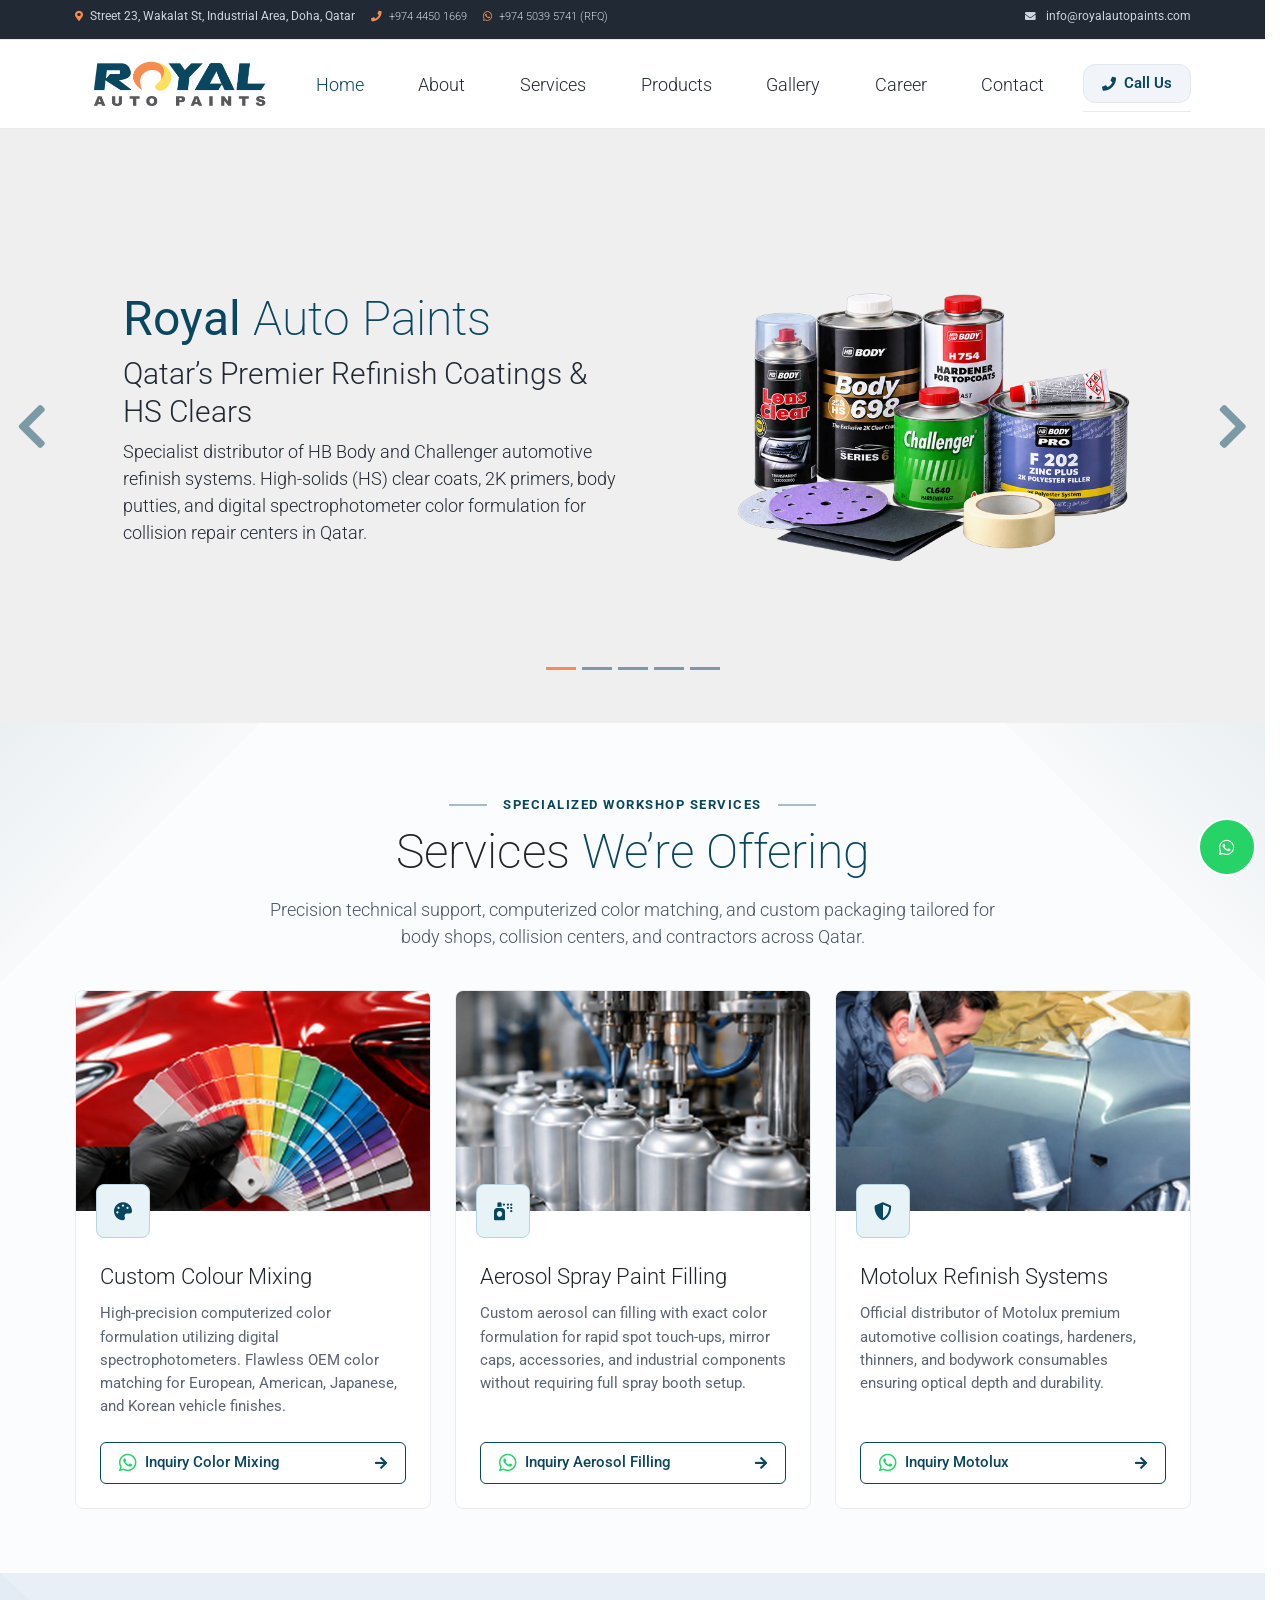
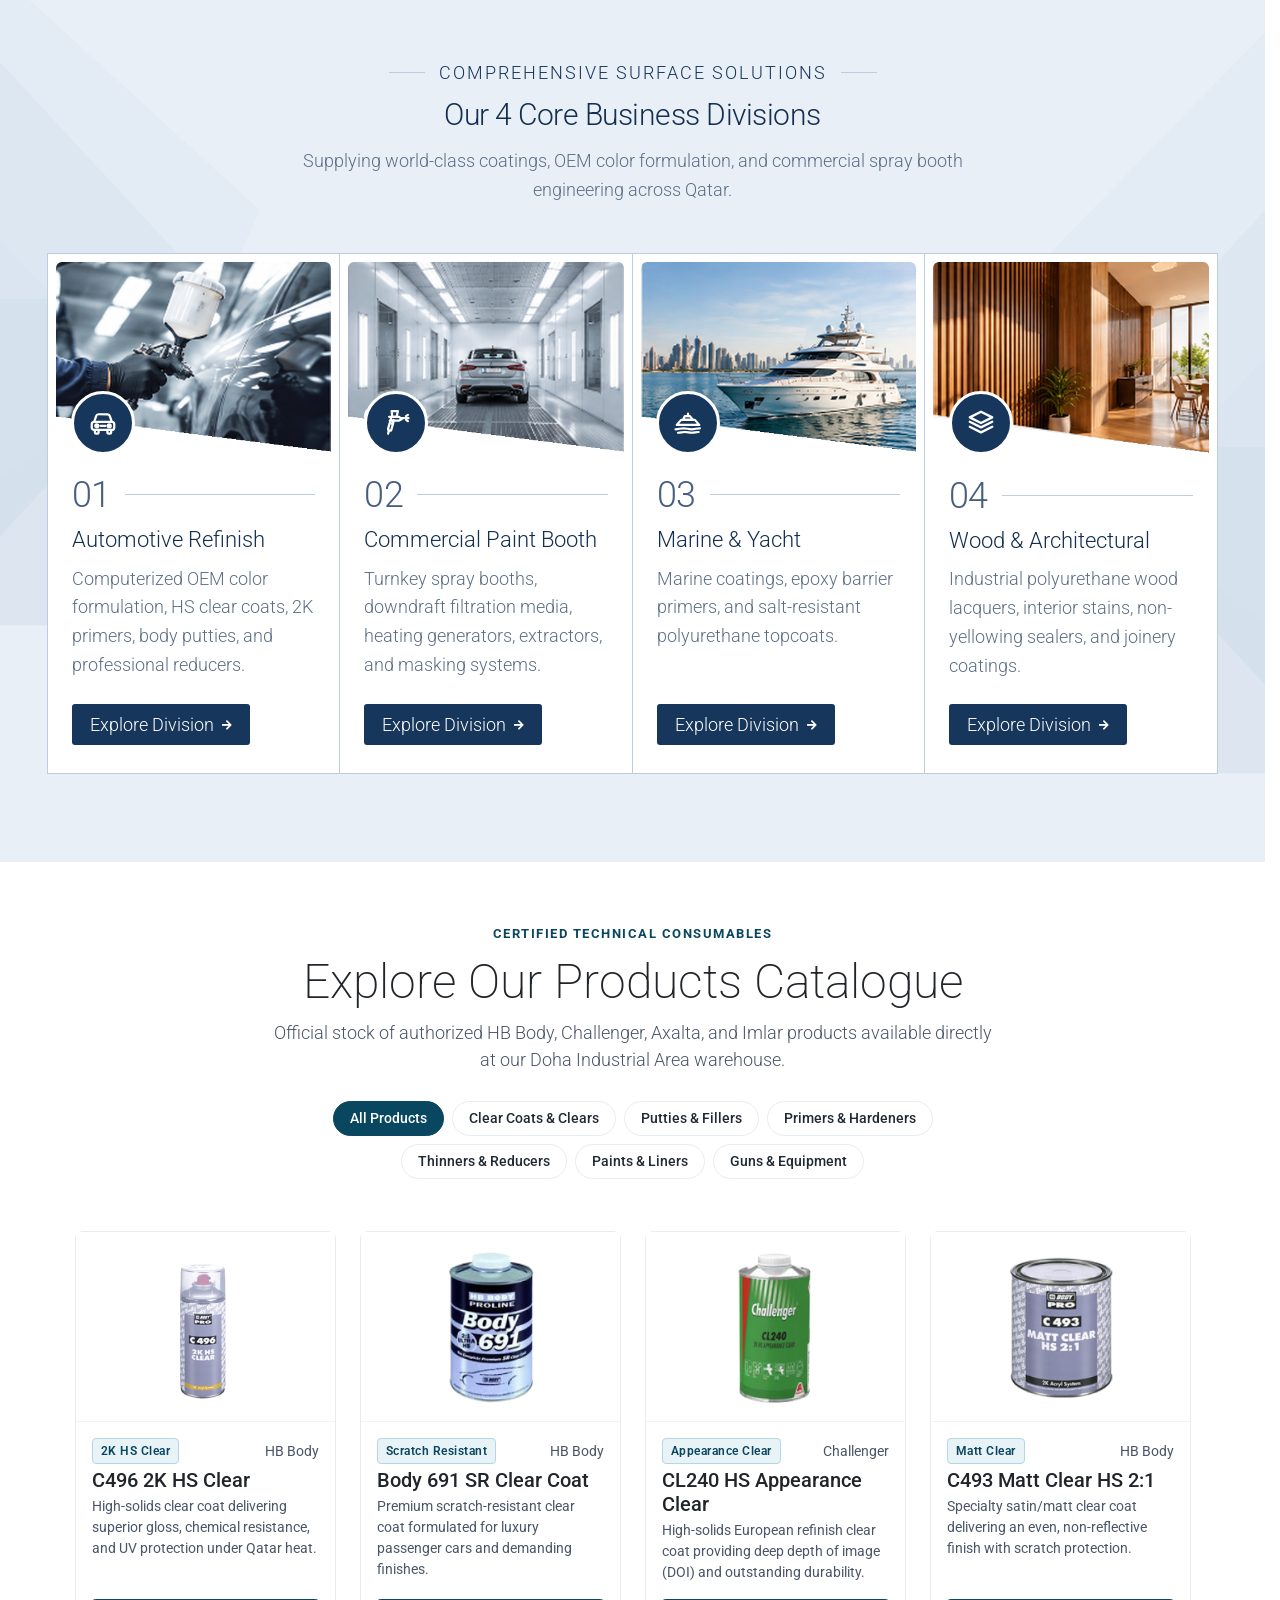
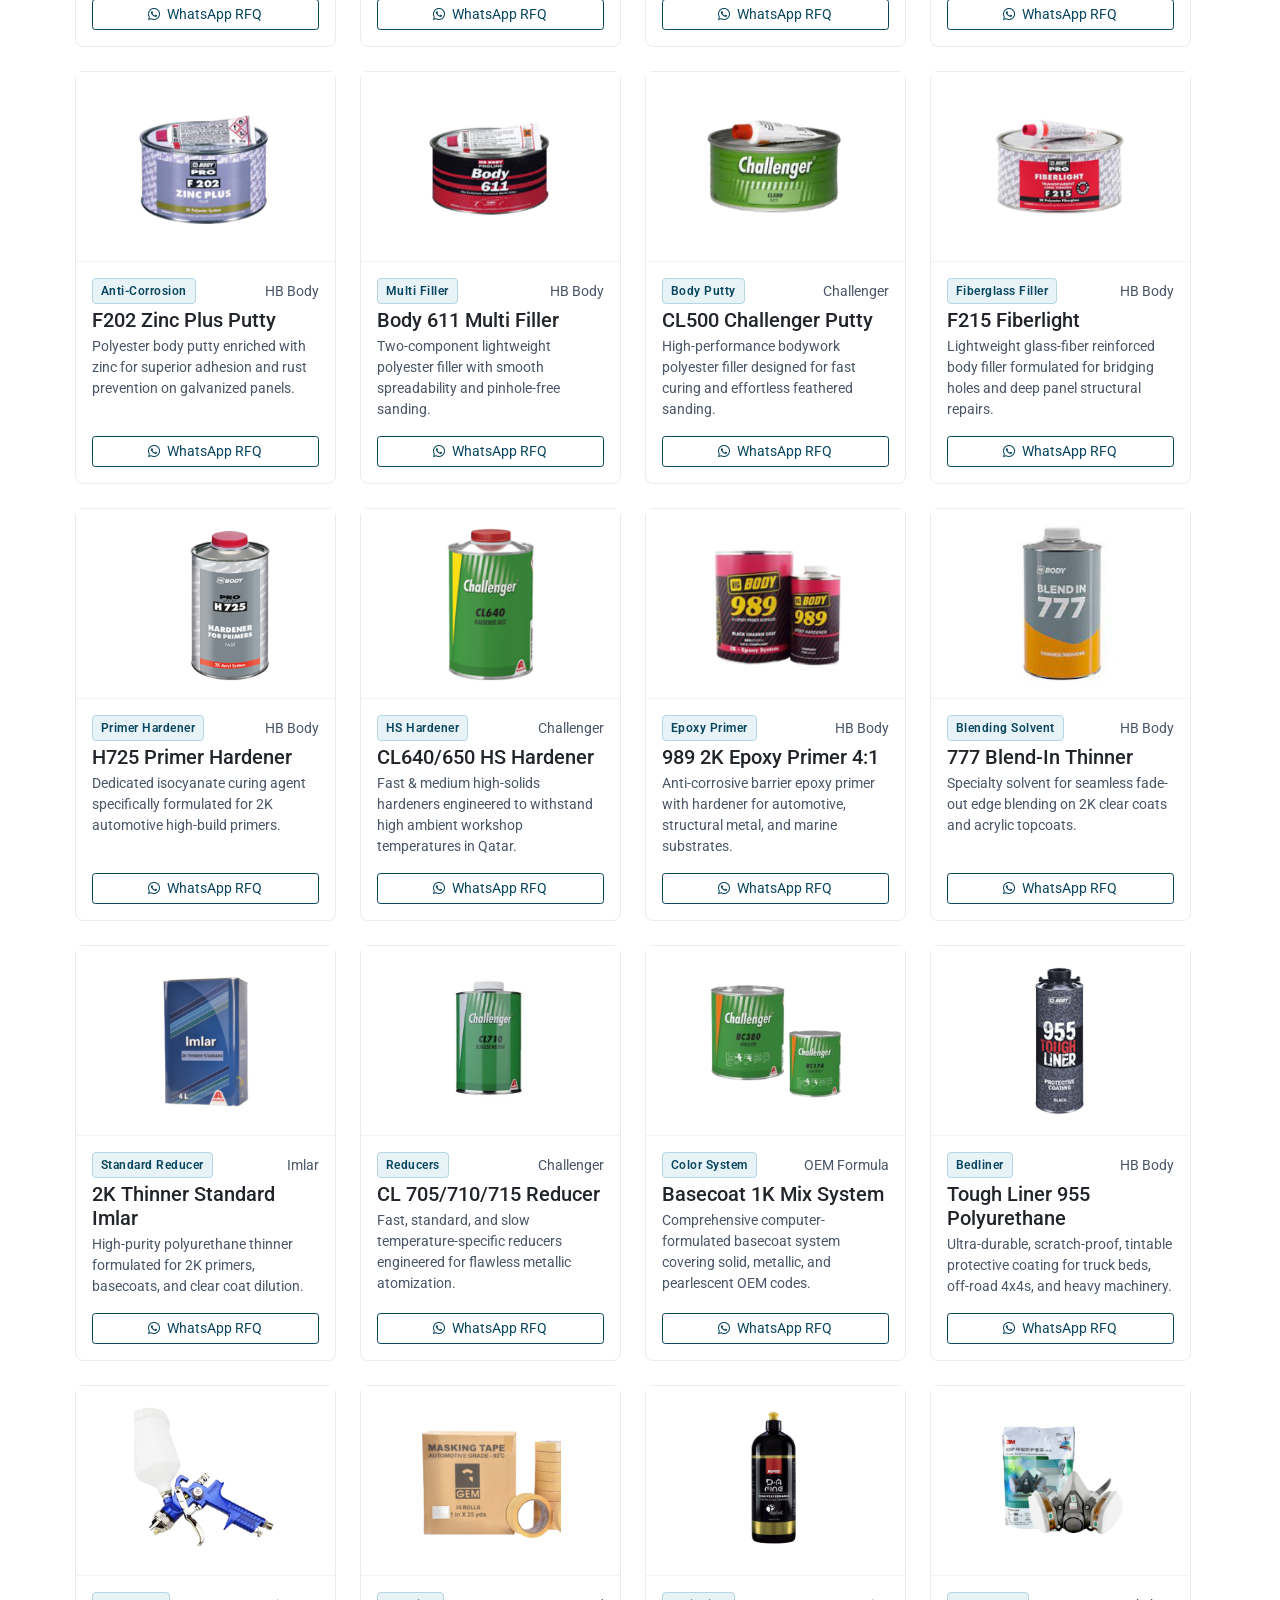
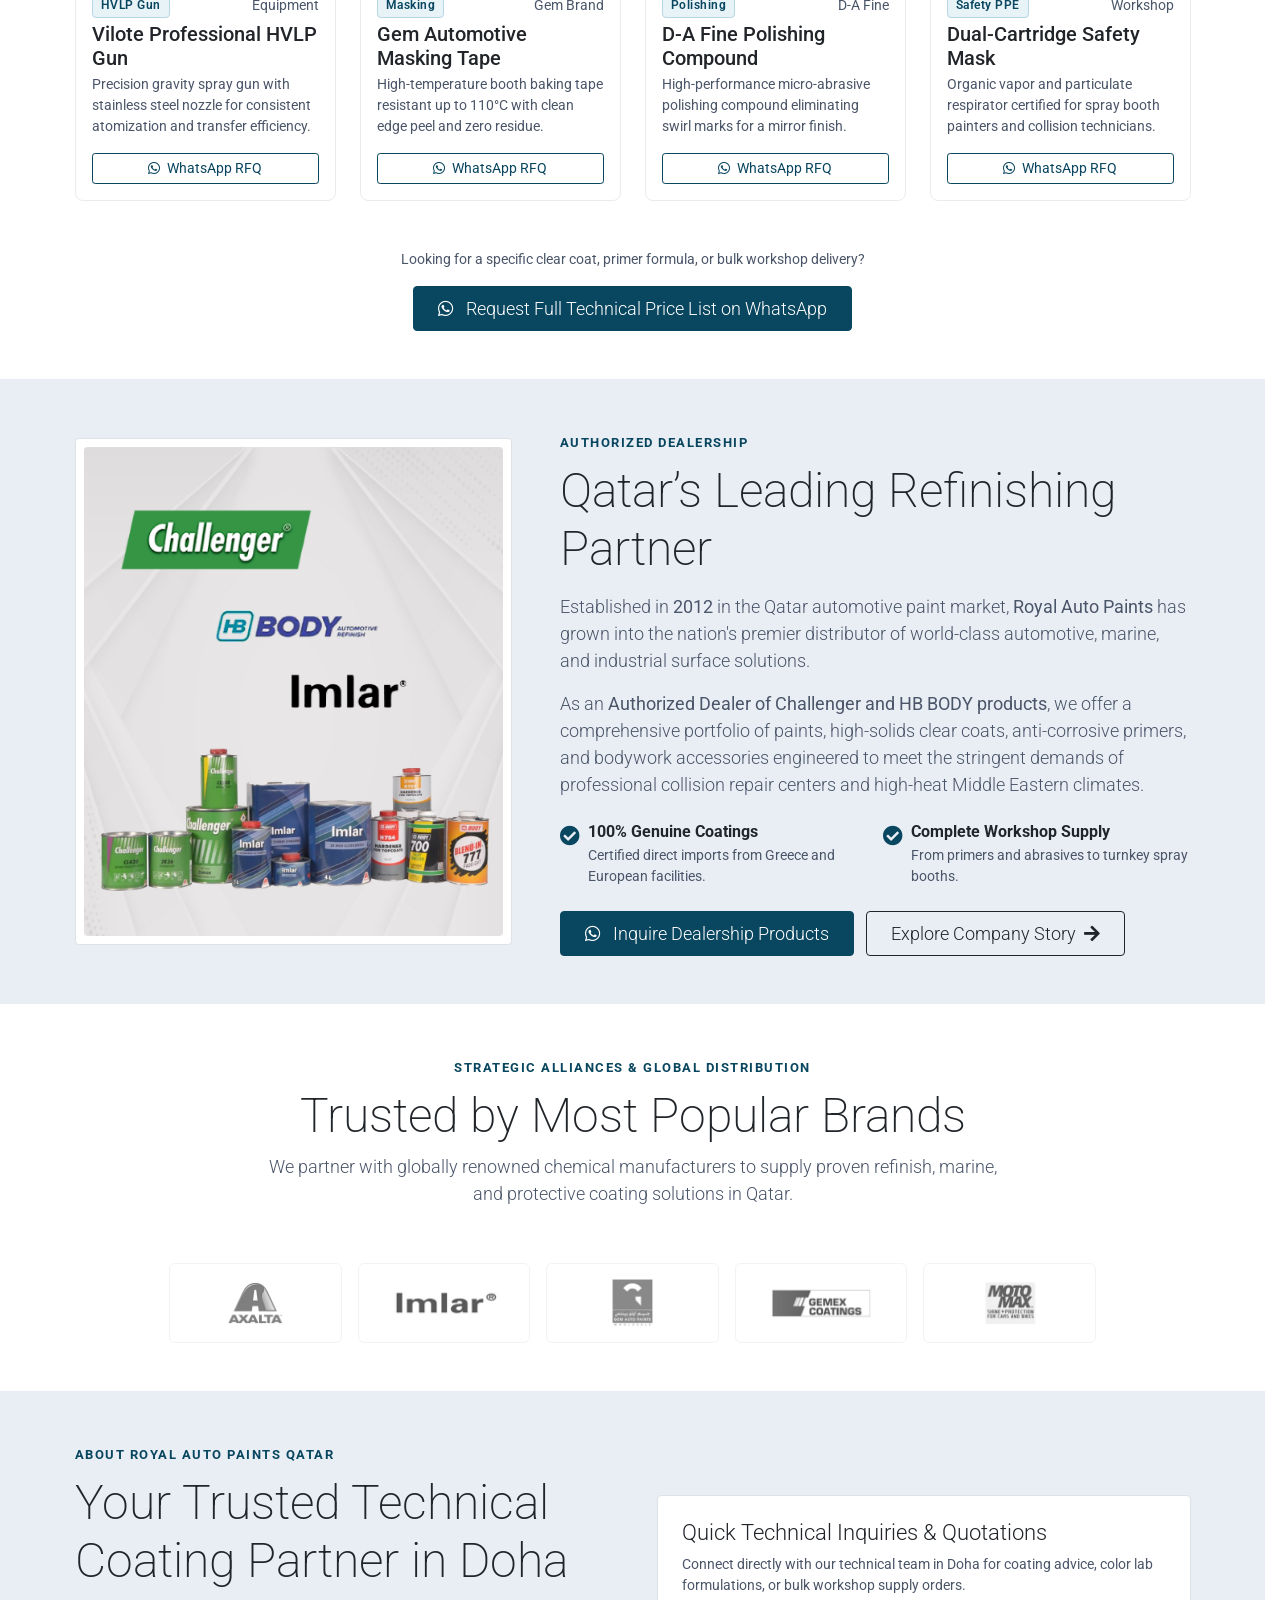
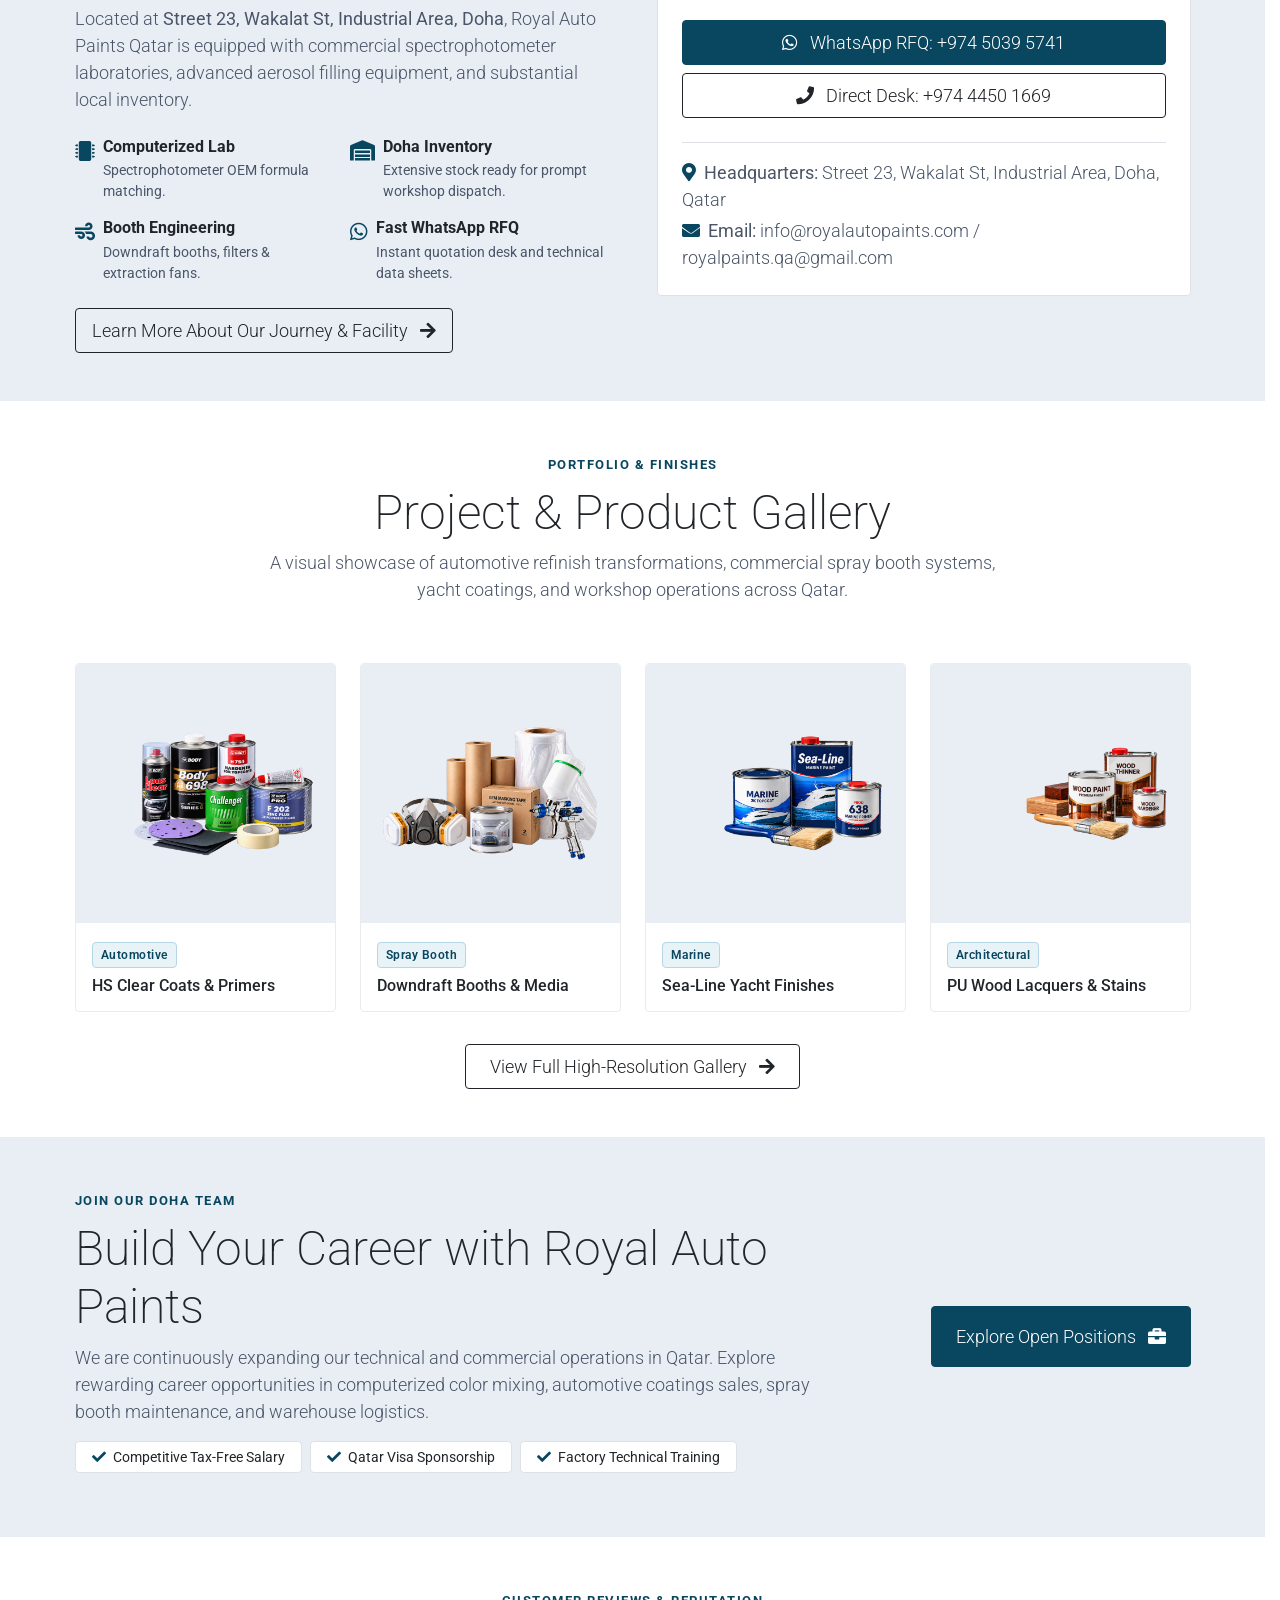
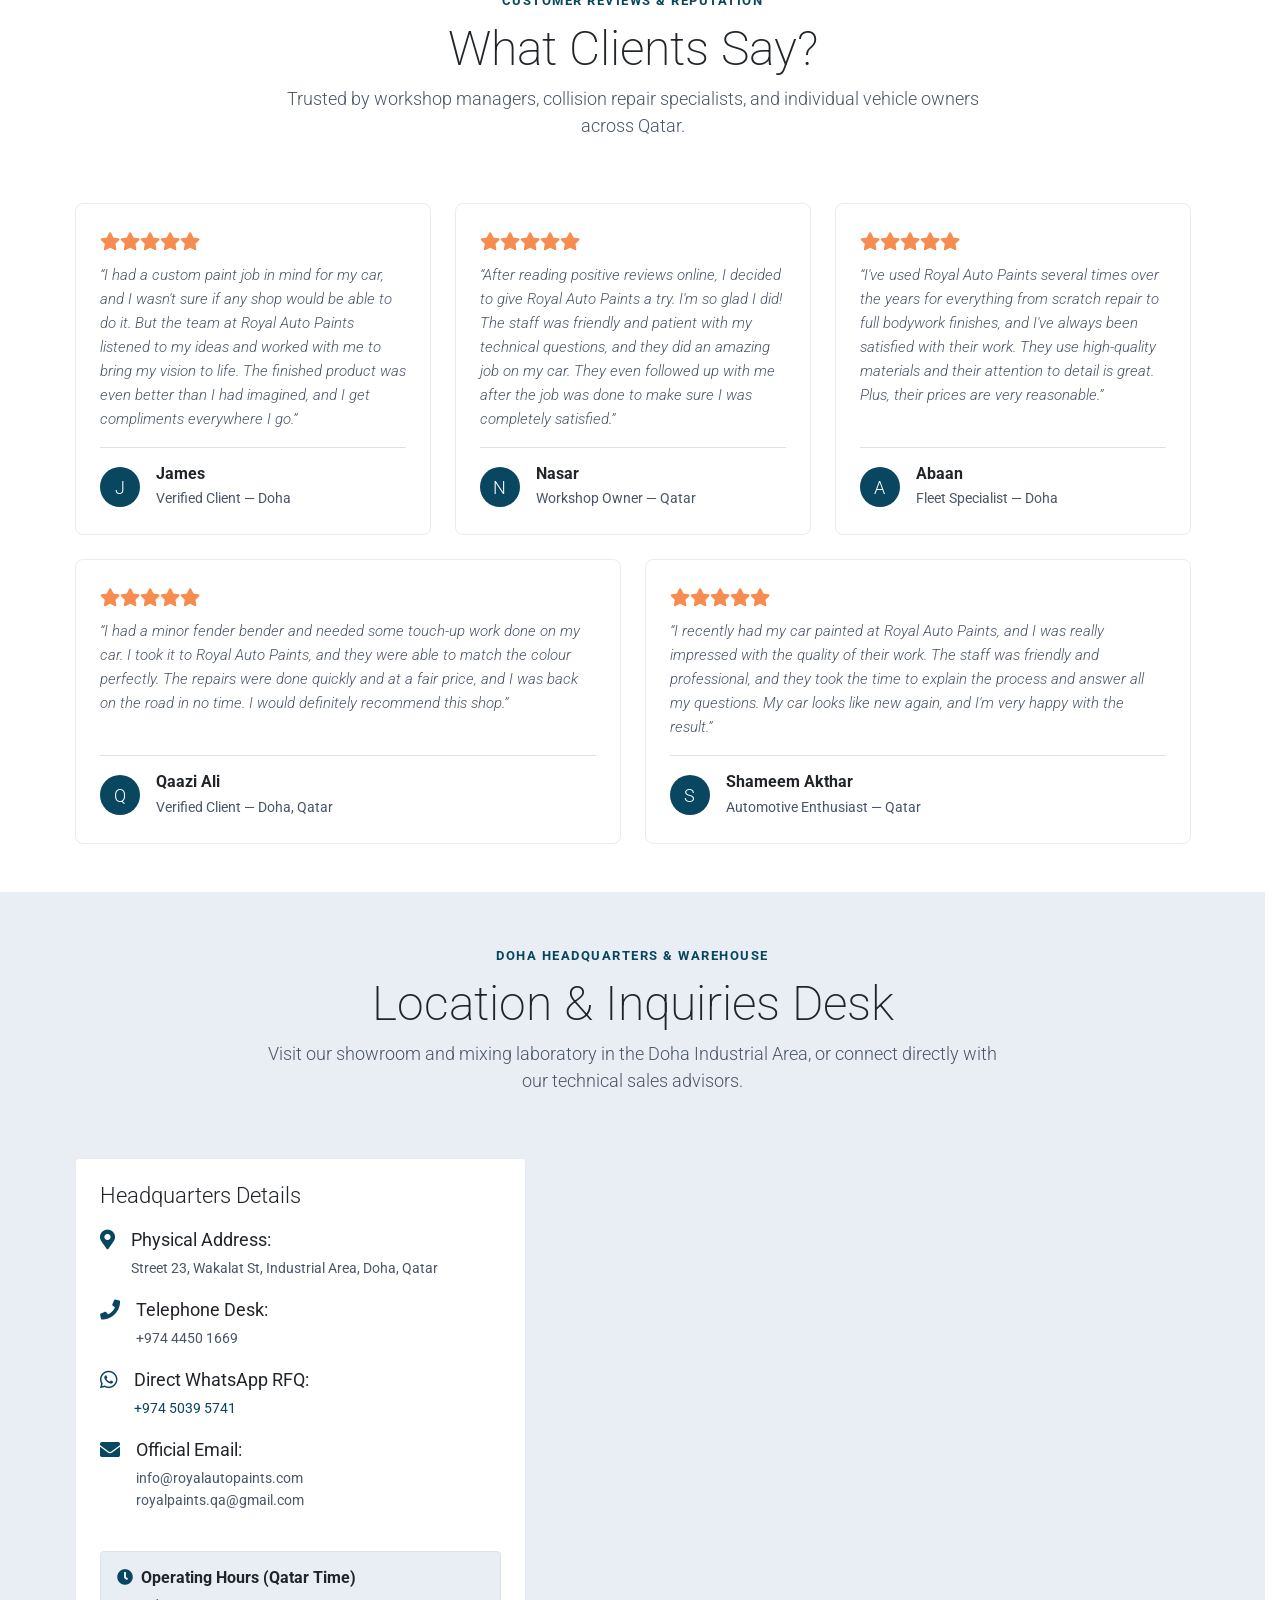
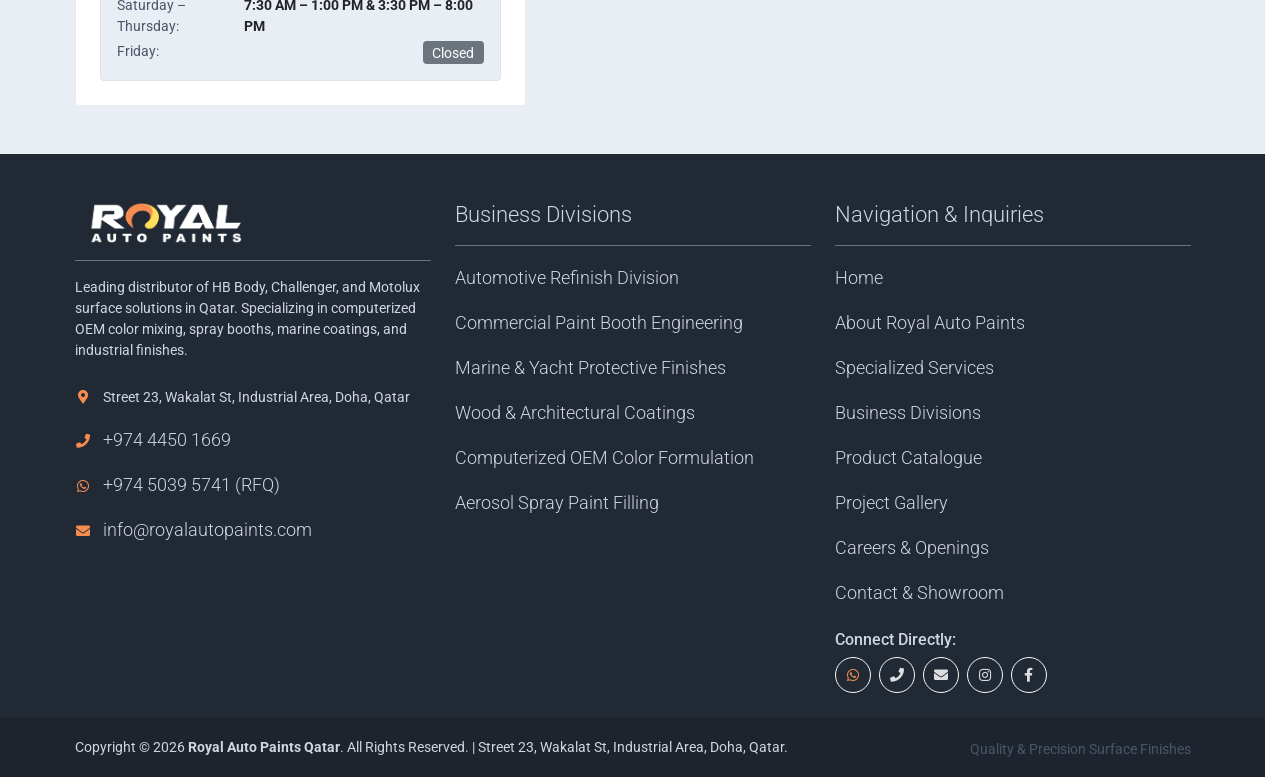
==== commit 3c2906b6: "o protect existing rankings and earn Google Local Knowledge Graph placement, complete structured dat" ====
--- a/index.html
+++ b/index.html
@@ -17,6 +17,83 @@
     <!-- Google Font (Roboto) -->
     <link rel="stylesheet" href="https://fonts.googleapis.com/css2?family=Roboto:wght@100;200;300;400;500;700;900&amp;display=swap">
     <link rel="stylesheet" href="css/fontawesome.min.css">
+    <link rel="canonical" href="https://www.royalautopaints.com/">
+
+    <!-- Open Graph & Social SEO Meta -->
+    <meta property="og:type" content="business.business">
+    <meta property="og:title" content="Royal Auto Paints Qatar — Automotive Refinish, Marine &amp; Architectural Coatings">
+    <meta property="og:description" content="Established in 2012. Authorized dealer of HB Body &amp; Challenger in Doha Industrial Area. Computerized OEM color matching, commercial spray paint booths, marine &amp; yacht coatings, and wood finishes.">
+    <meta property="og:url" content="https://www.royalautopaints.com/">
+    <meta property="og:image" content="https://www.royalautopaints.com/images/auth.jpg">
+    <meta property="og:locale" content="en_US">
+    <meta name="twitter:card" content="summary_large_image">
+
+    <!-- JSON-LD Structured Data: LocalBusiness & AutoPartsStore Schema (Google Knowledge Graph & Local SEO) -->
+    <script type="application/ld+json">
+{
+  "@context": "https://schema.org",
+  "@type": ["AutoPartsStore", "AutomotiveBusiness", "LocalBusiness"],
+  "@id": "https://www.royalautopaints.com/#organization",
+  "name": "Royal Auto Paints",
+  "alternateName": ["Royal Auto Paints Qatar", "Royal Paints Qatar", "رويال لأصباغ السيارات"],
+  "url": "https://www.royalautopaints.com/",
+  "logo": "https://www.royalautopaints.com/images/royal_favicon.png",
+  "image": [
+    "https://www.royalautopaints.com/images/auth.jpg",
+    "https://www.royalautopaints.com/images/royalpaint_hero_3.jpg"
+  ],
+  "description": "Established in 2012, Royal Auto Paints is Qatar's premier authorized distributor of HB Body, Axalta Challenger, Motolux, and Sea-Line coatings. Providing computerized OEM spectrophotometer color mixing, spray booths, 2K clear coats, primers, putties, marine coatings, and industrial finishes in Doha Industrial Area.",
+  "foundingDate": "2012",
+  "telephone": ["+97450395741", "+97444501669"],
+  "email": "info@royalautopaints.com",
+  "address": {
+    "@type": "PostalAddress",
+    "streetAddress": "Street No. 23 (Wakalat St), Industrial Area",
+    "addressLocality": "Doha",
+    "addressRegion": "Doha",
+    "addressCountry": "QA"
+  },
+  "geo": {
+    "@type": "GeoCoordinates",
+    "latitude": 25.1843,
+    "longitude": 51.4428
+  },
+  "hasMap": "https://maps.google.com/?q=25.1843,51.4428",
+  "priceRange": "$$",
+  "currenciesAccepted": "QAR",
+  "paymentAccepted": "Cash, Credit Card, Bank Transfer",
+  "areaServed": {
+    "@type": "Country",
+    "name": "Qatar"
+  },
+  "brand": [
+    {"@type": "Brand", "name": "HB Body"},
+    {"@type": "Brand", "name": "Challenger"},
+    {"@type": "Brand", "name": "Axalta"},
+    {"@type": "Brand", "name": "Sea-Line"},
+    {"@type": "Brand", "name": "Motolux"}
+  ],
+  "sameAs": [
+    "https://www.instagram.com/royal_auto_paints/",
+    "https://www.facebook.com/profile.php?id=100057669180751",
+    "https://wa.me/97450395741"
+  ],
+  "openingHoursSpecification": [
+    {
+      "@type": "OpeningHoursSpecification",
+      "dayOfWeek": ["Saturday", "Sunday", "Monday", "Tuesday", "Wednesday", "Thursday"],
+      "opens": "07:30",
+      "closes": "12:30"
+    },
+    {
+      "@type": "OpeningHoursSpecification",
+      "dayOfWeek": ["Saturday", "Sunday", "Monday", "Tuesday", "Wednesday", "Thursday"],
+      "opens": "15:30",
+      "closes": "19:30"
+    }
+  ]
+}
+    </script>
 </head>
 
 <body id="home">
@@ -1062,7 +1139,7 @@
                         <a class="btn btn-success text-white px-4 py-2 me-2" href="https://wa.me/97450395741?text=Hello%20Royal%20Auto%20Paints%2C%20I%20am%20inquiring%20about%20Challenger%20and%20HB%20Body%20dealership%20products" target="_blank">
                             <i class="fab fa-whatsapp me-2"></i> Inquire Dealership Products
                         </a>
-                        <a class="btn btn-outline-dark px-4 py-2" href="#contact">Visit Our Facility</a>
+                        <a class="btn btn-outline-dark px-4 py-2" href="about.html">Explore Company Story <i class="fas fa-arrow-right ms-1" aria-hidden="true"></i></a>
                     </div>
                 </div>
             </div>
@@ -1161,6 +1238,11 @@
                                 </div>
                             </div>
                         </div>
+                    </div>
+                    <div class="mt-4">
+                        <a href="about.html" class="btn btn-outline-dark px-3 py-2 fw-semibold">
+                            Learn More About Our Journey &amp; Facility <i class="fas fa-arrow-right ms-2" aria-hidden="true"></i>
+                        </a>
                     </div>
                 </div>
 
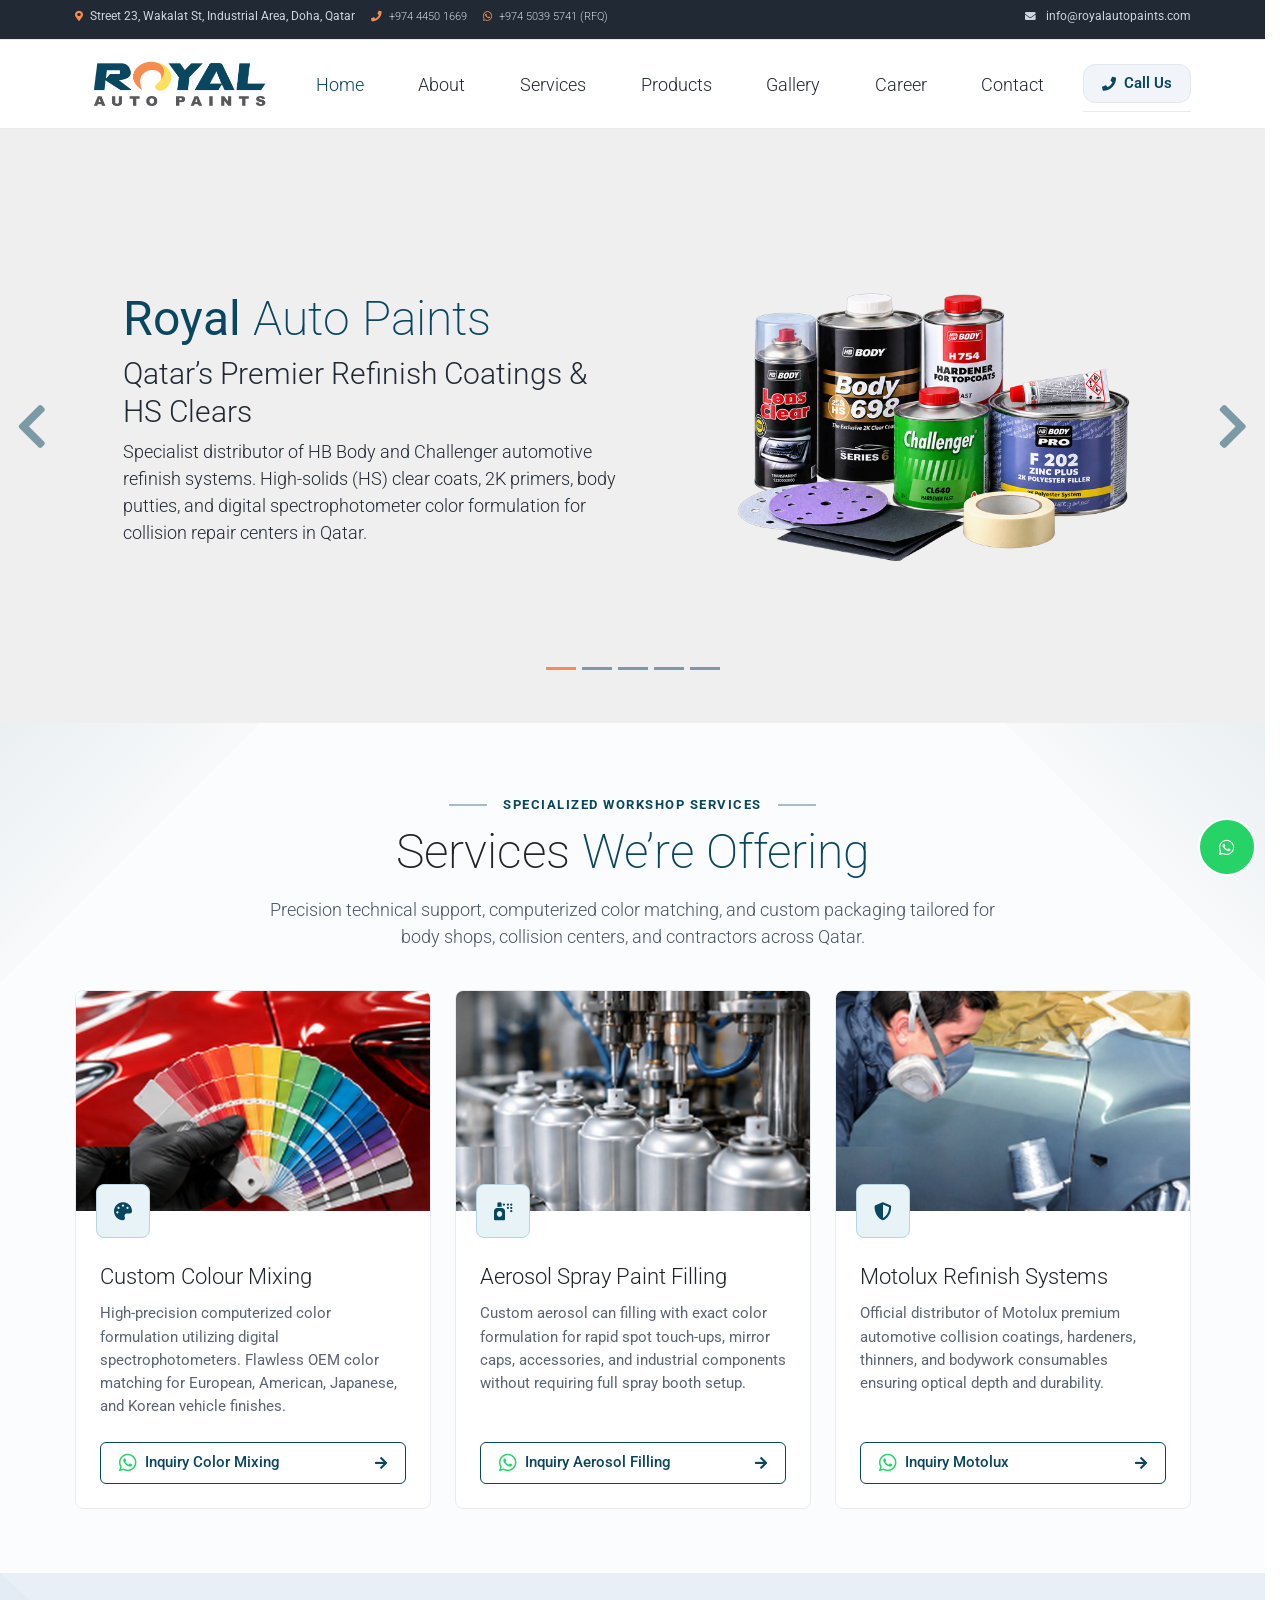
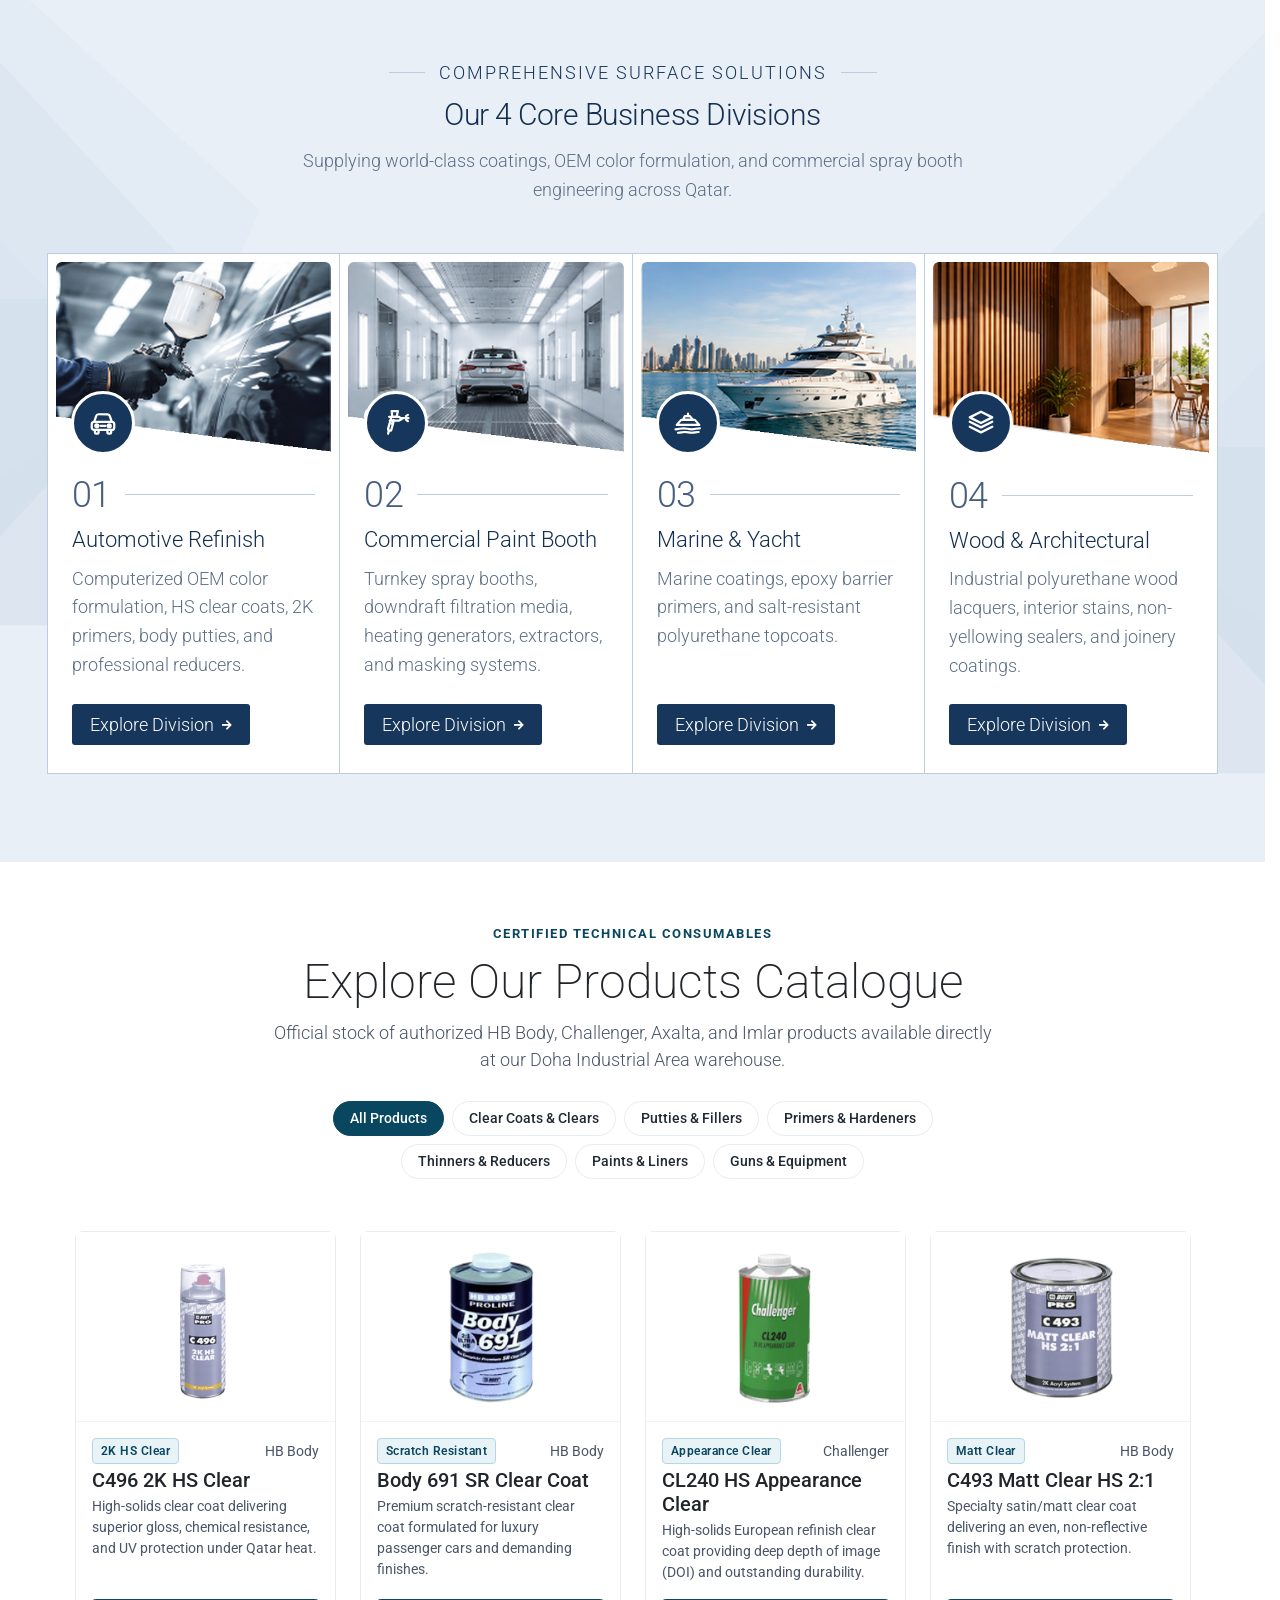
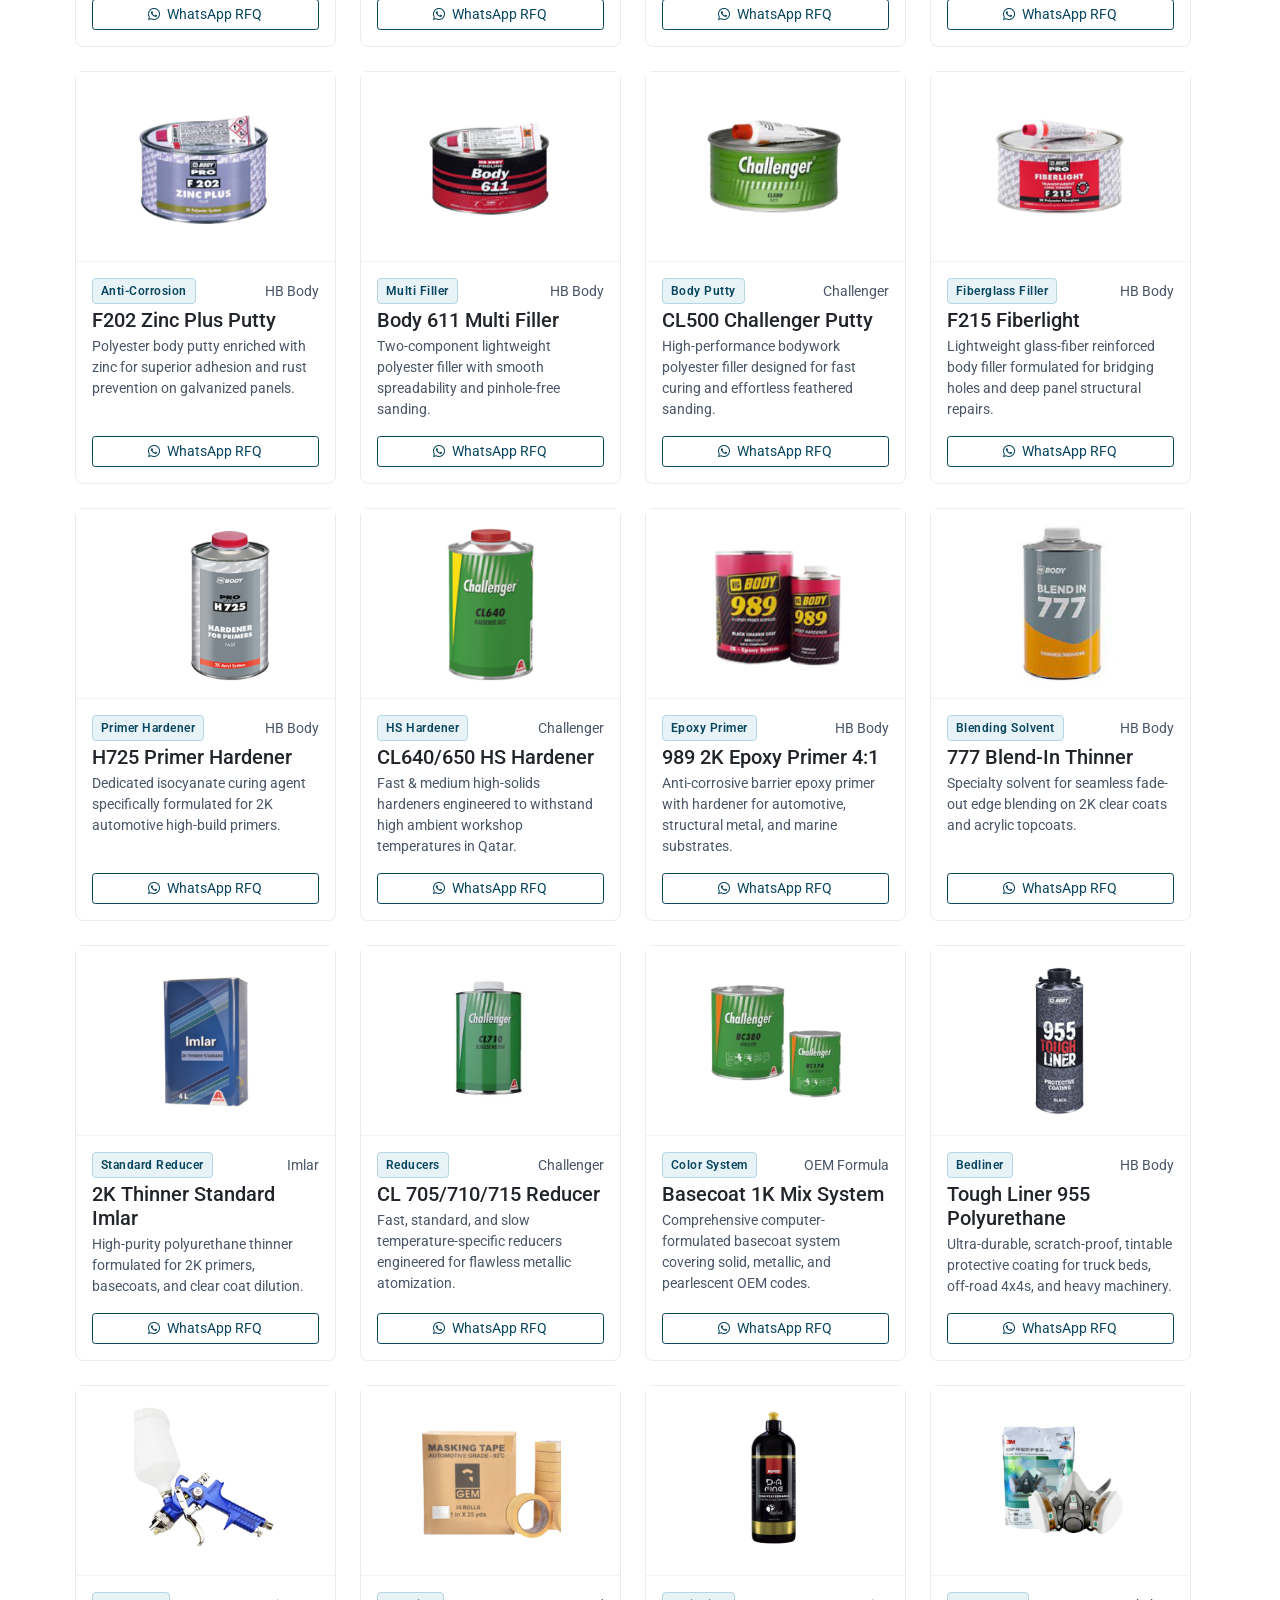
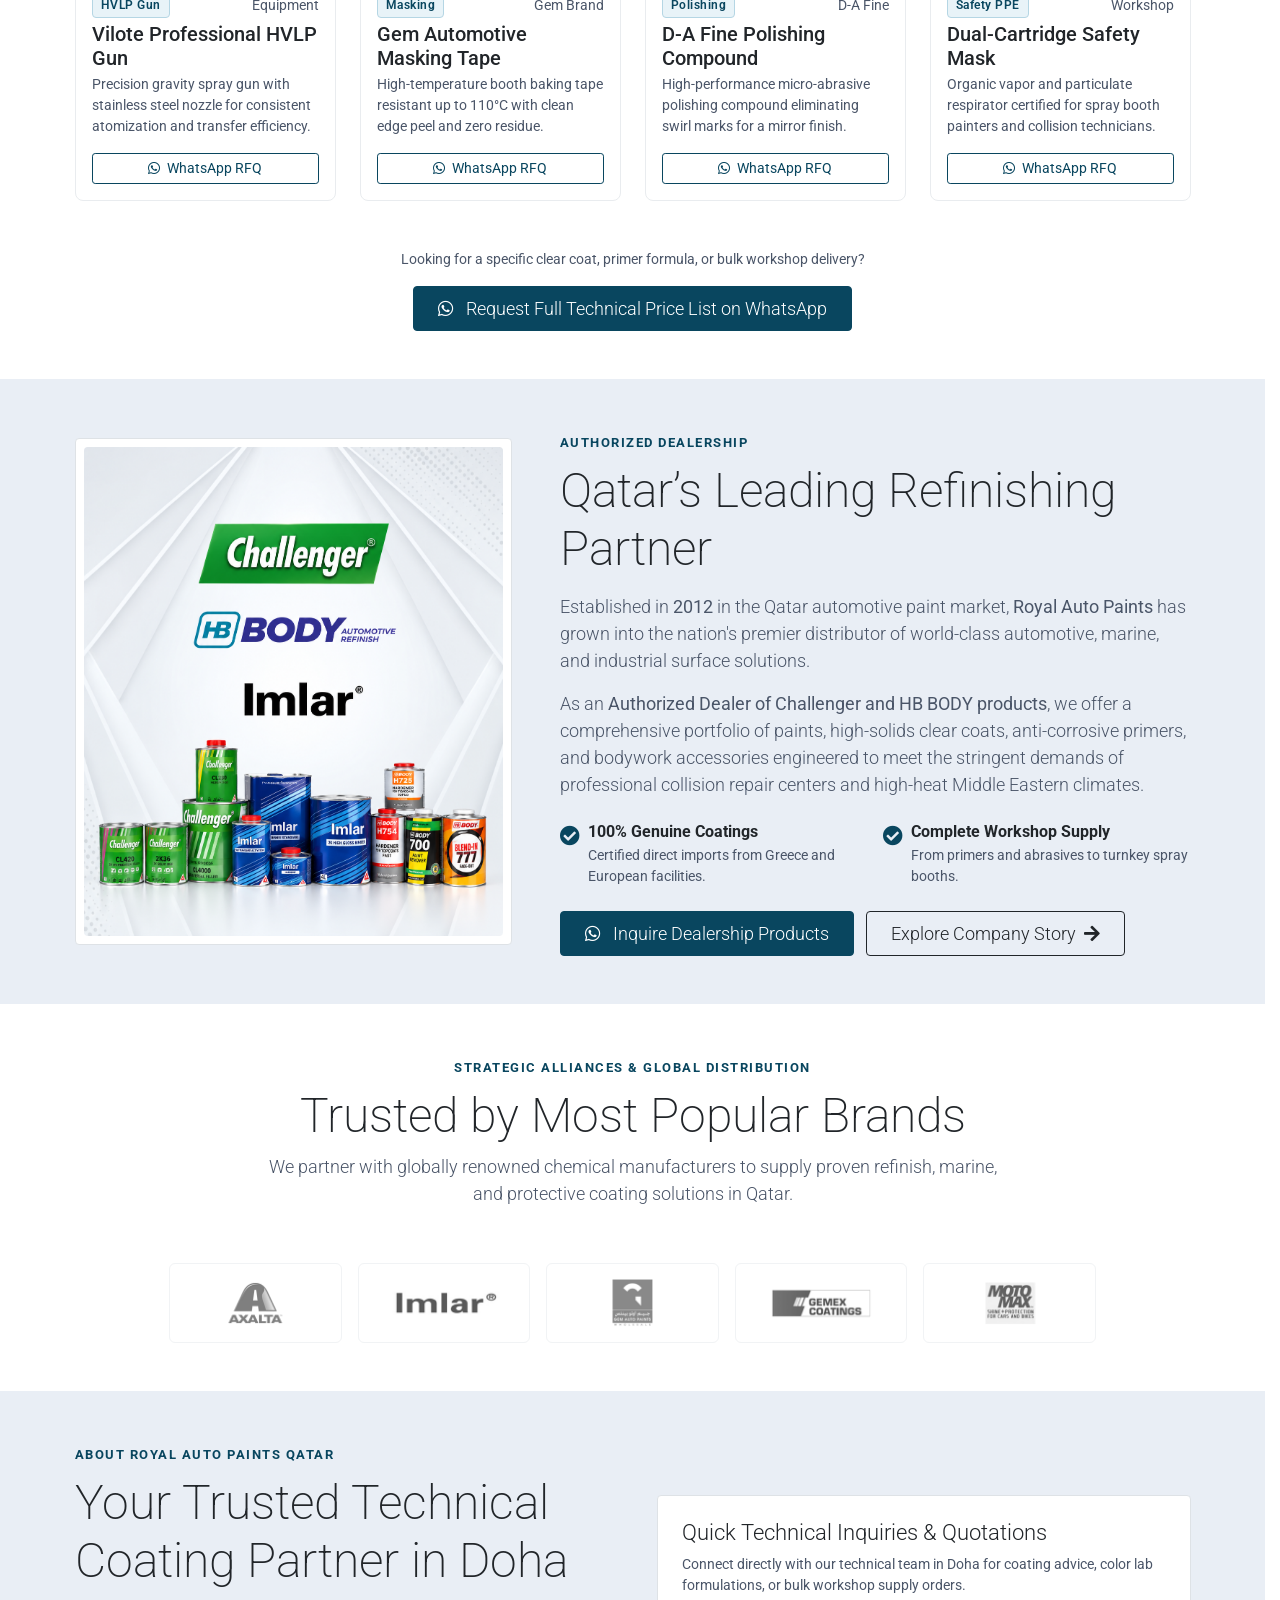
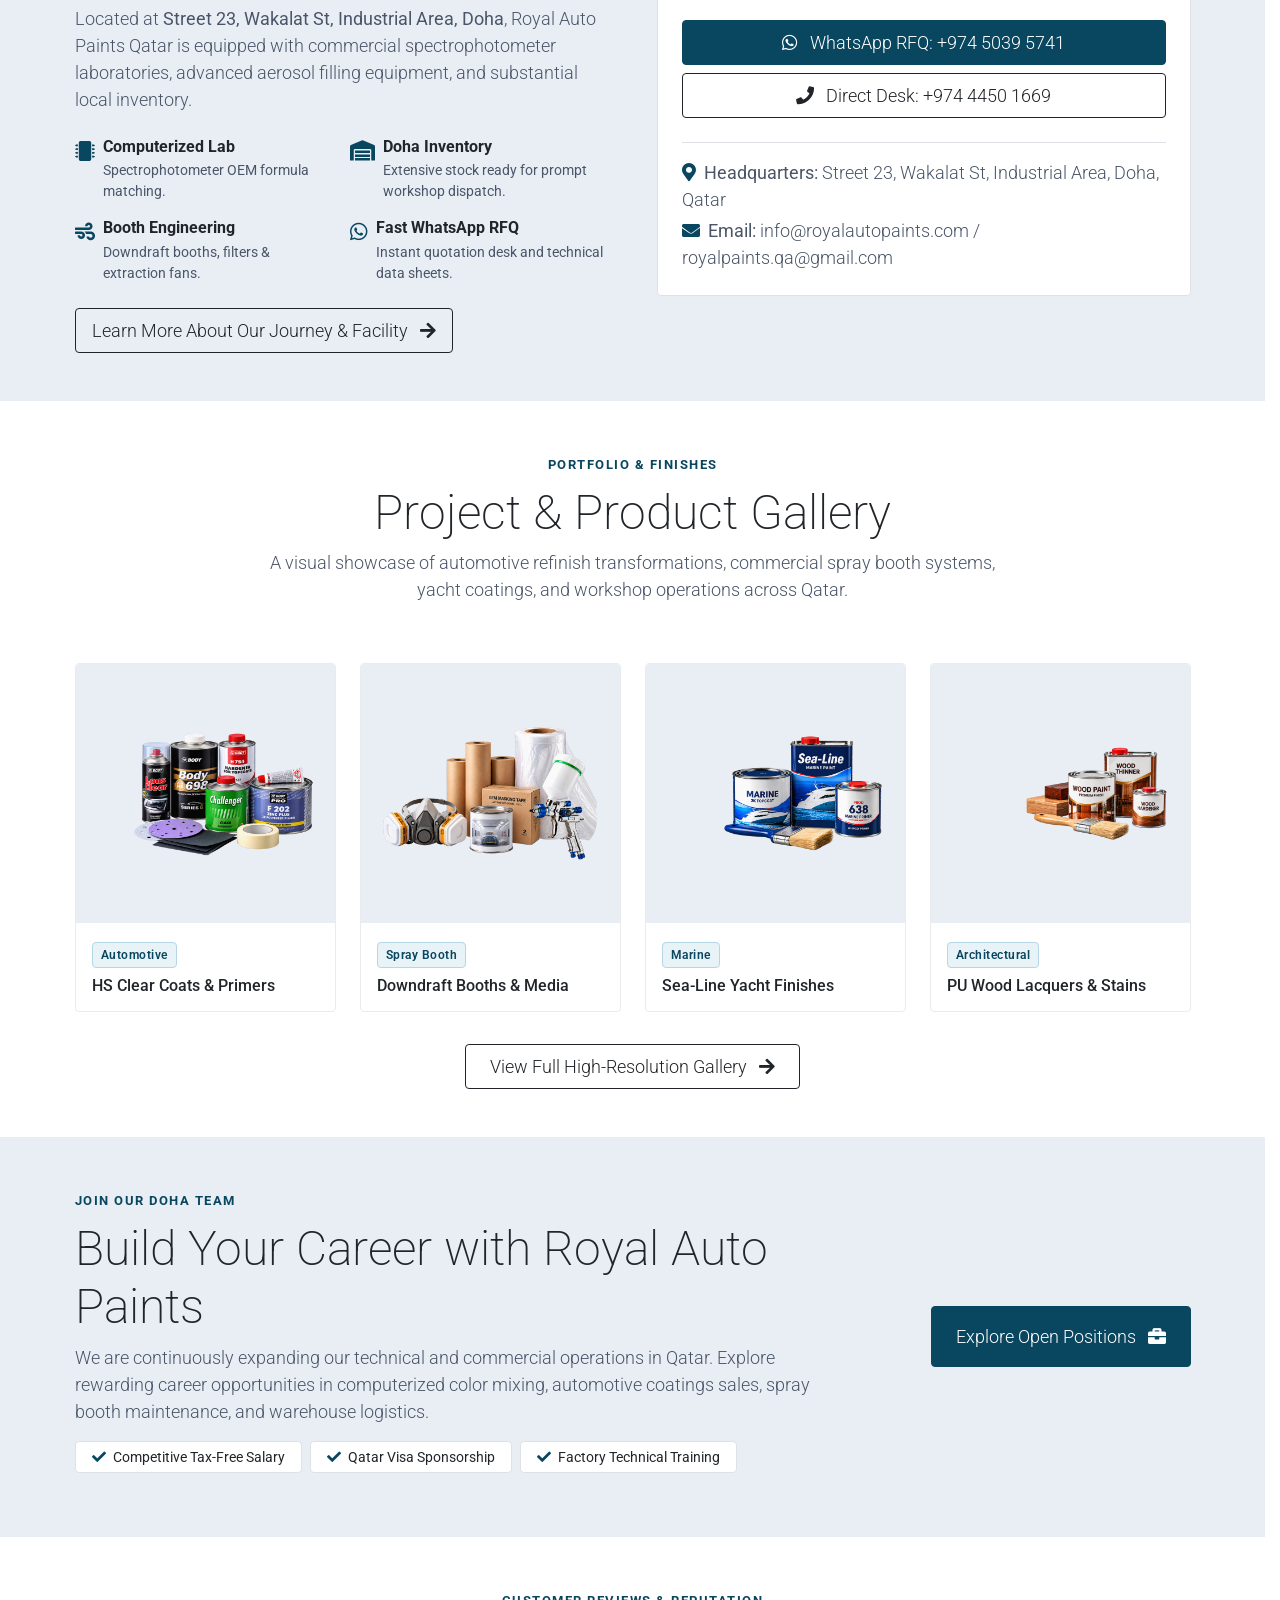
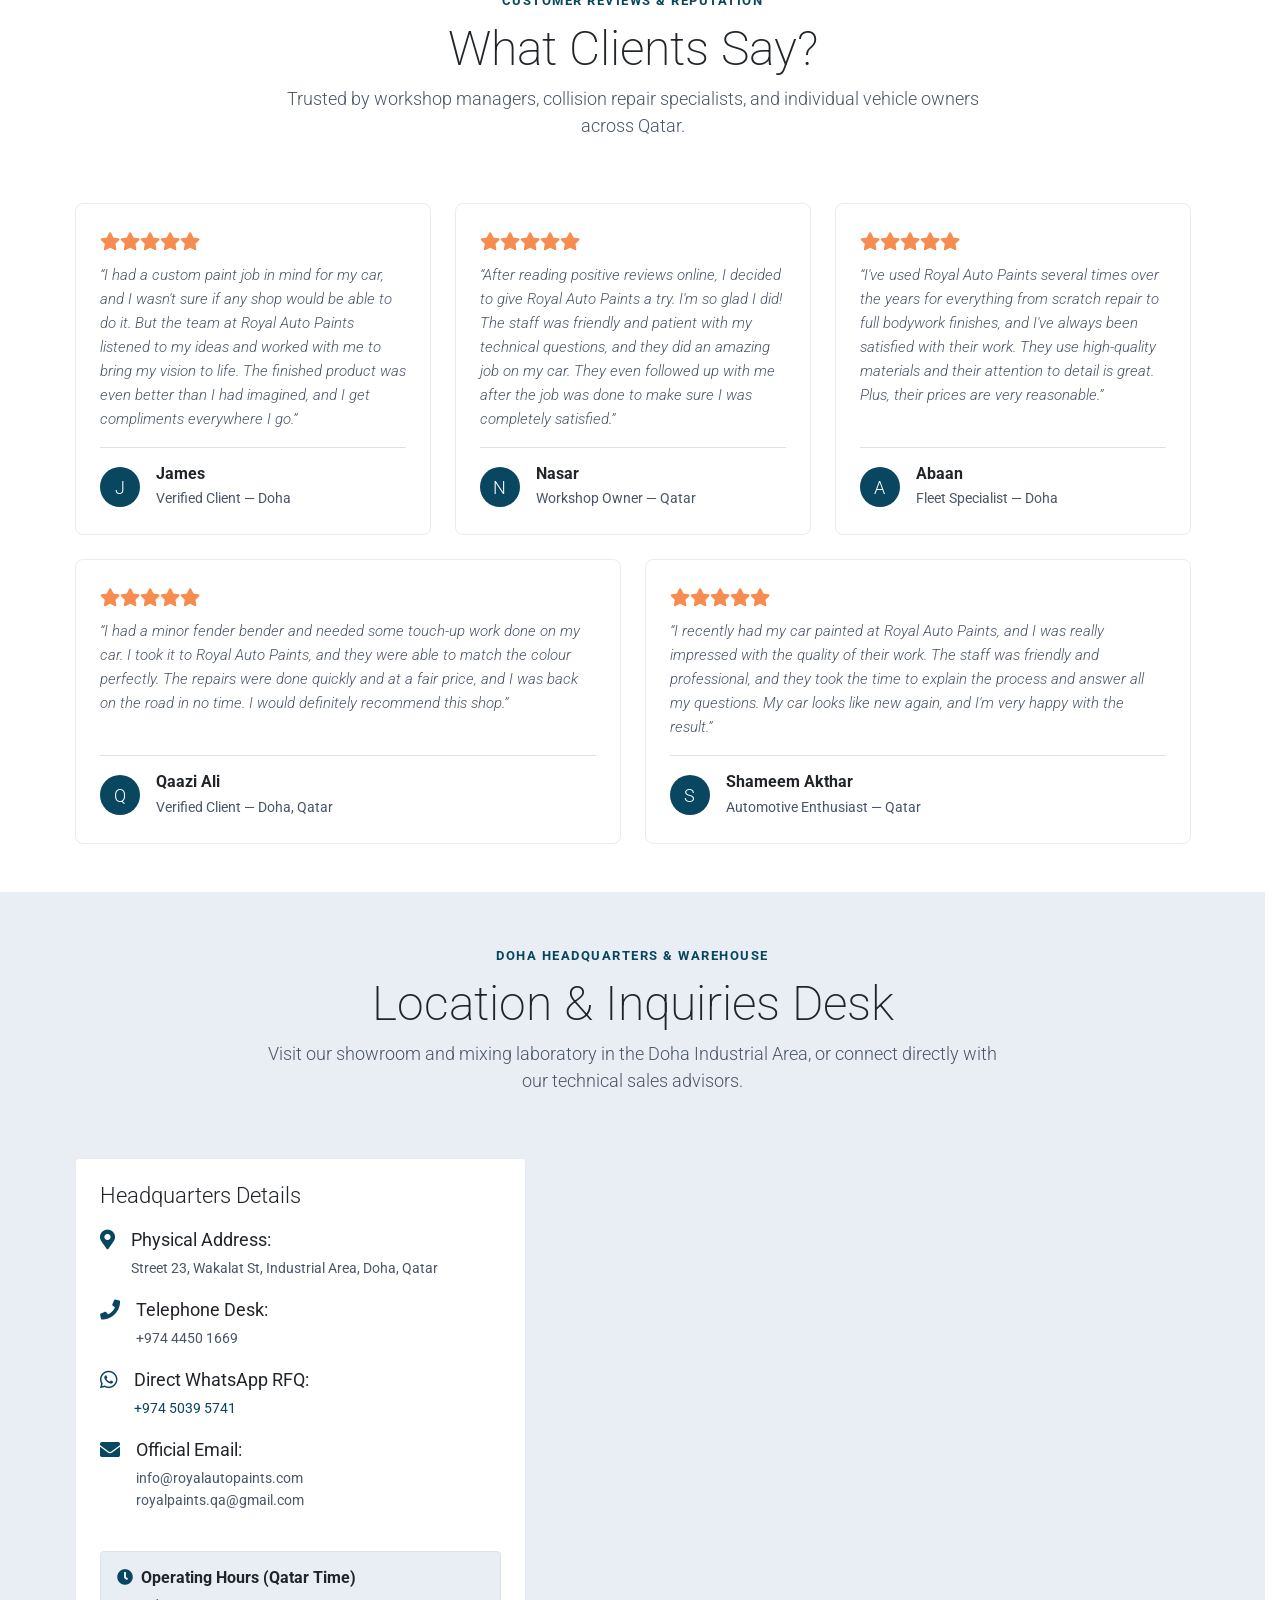
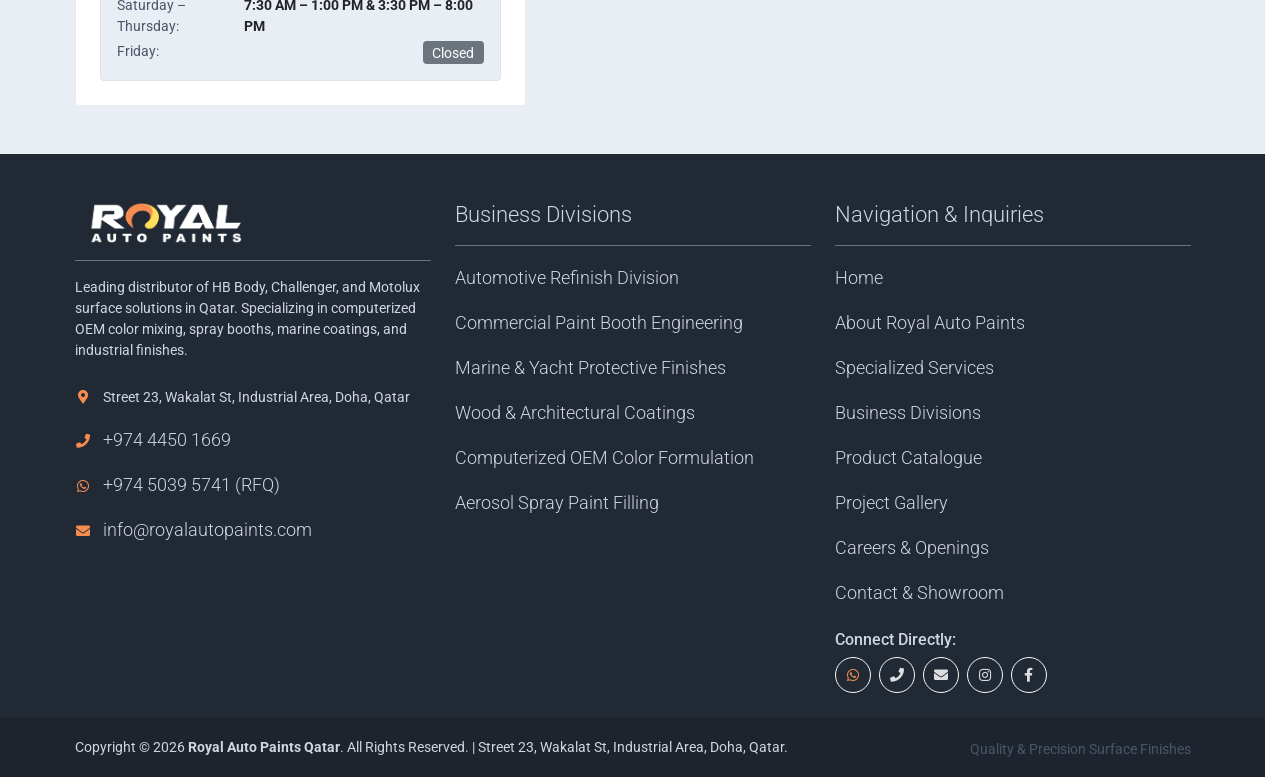
==== commit 32fa6ad9: "updated photo" ====
--- a/index.html
+++ b/index.html
@@ -1103,7 +1103,7 @@
             <div class="row align-items-center g-4 g-lg-5">
                 <div class="col-lg-5 text-center">
                     <div class="border rounded p-2 bg-white">
-                        <img src="images/auth.jpg" class="img-fluid rounded" alt="Authorized Dealer Challenger and HB Body Qatar">
+                        <img src="images/ProductShowcase.png" class="img-fluid rounded" alt="Authorized Dealer Challenger and HB Body Qatar">
                     </div>
                 </div>
                 <div class="col-lg-7">
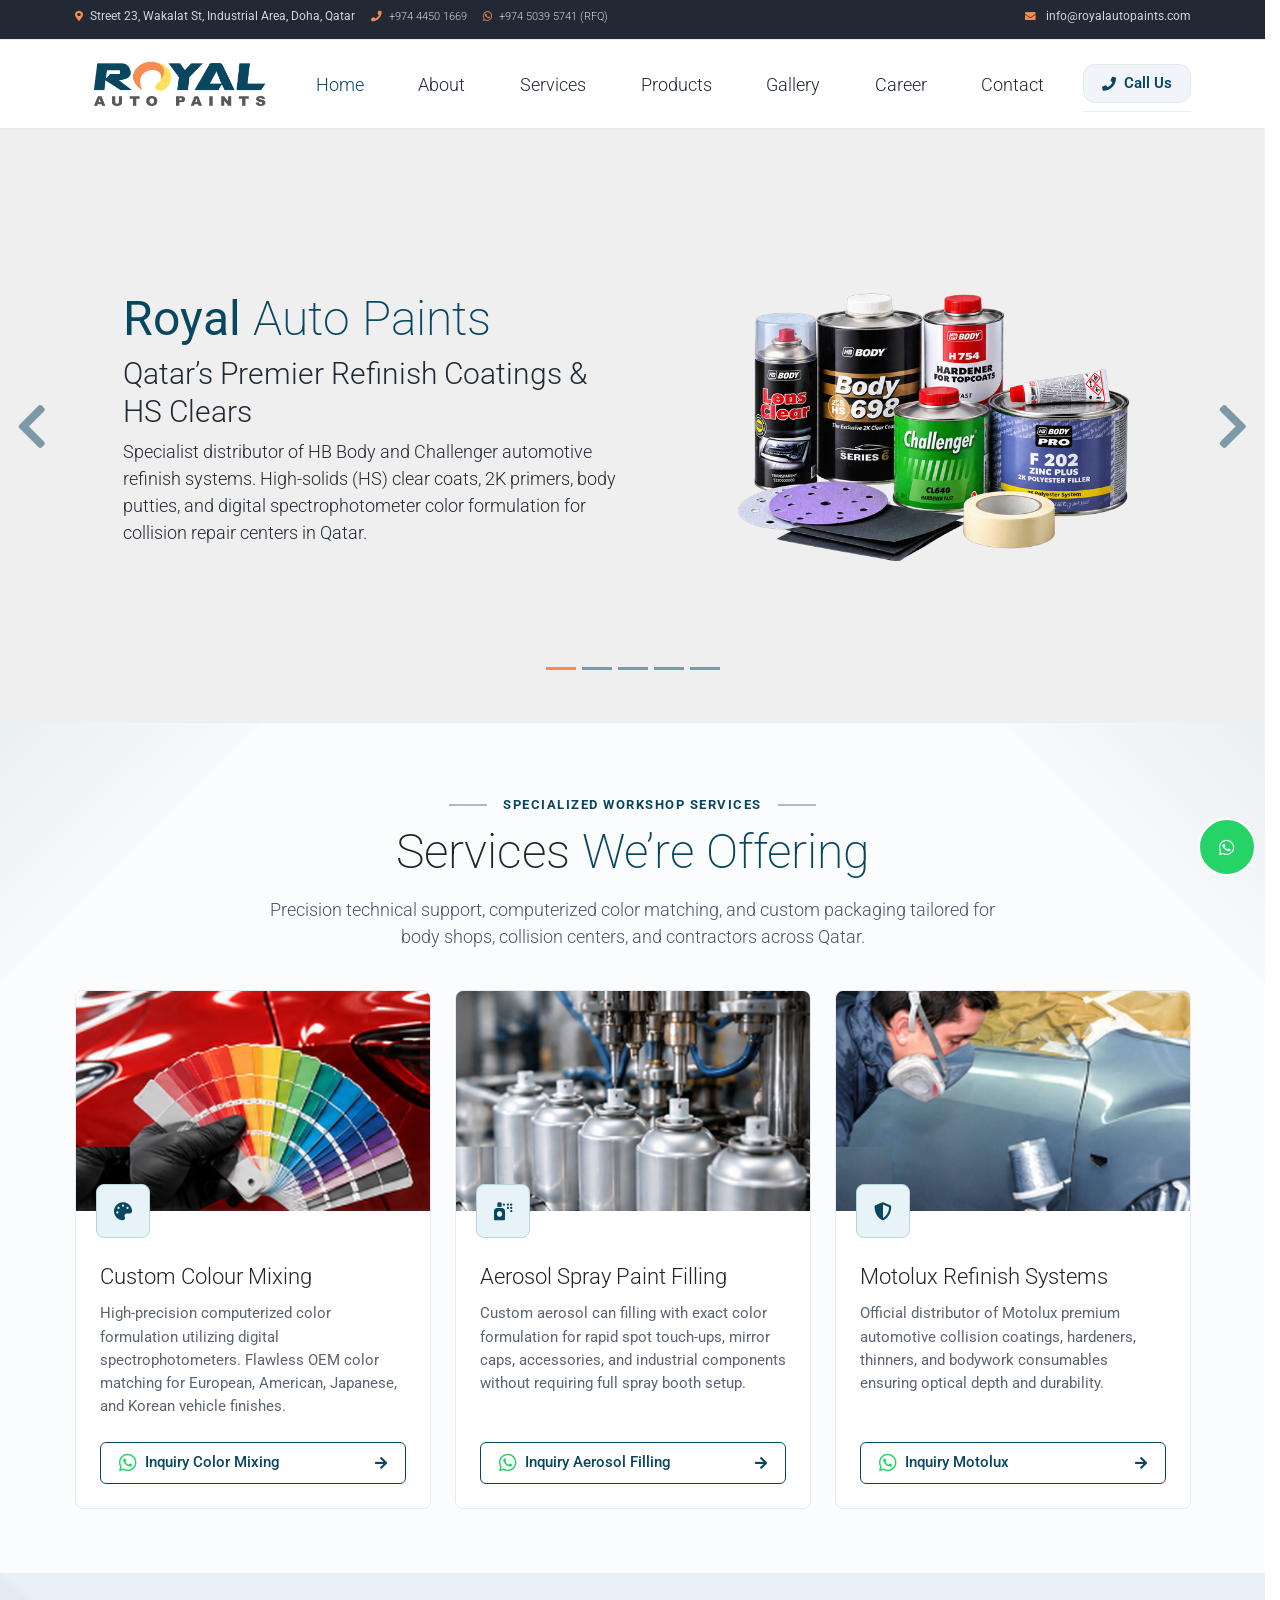
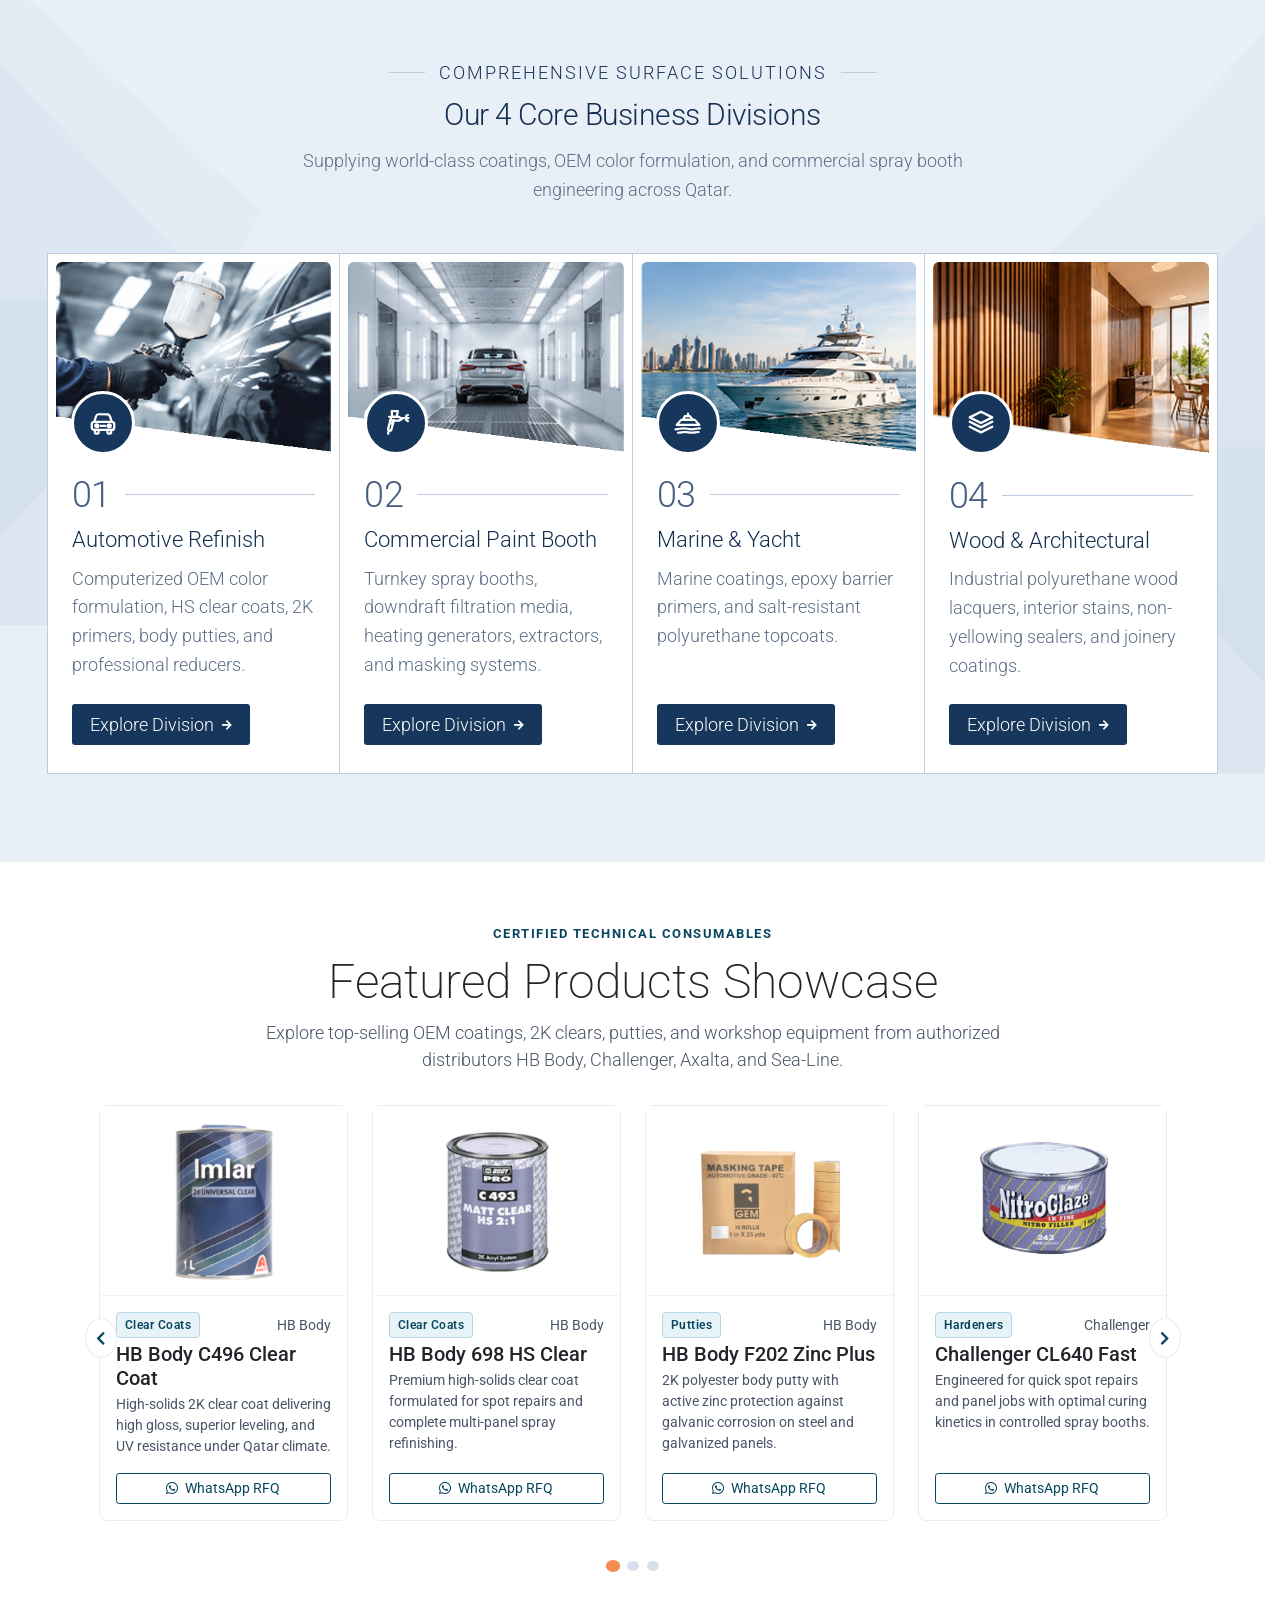
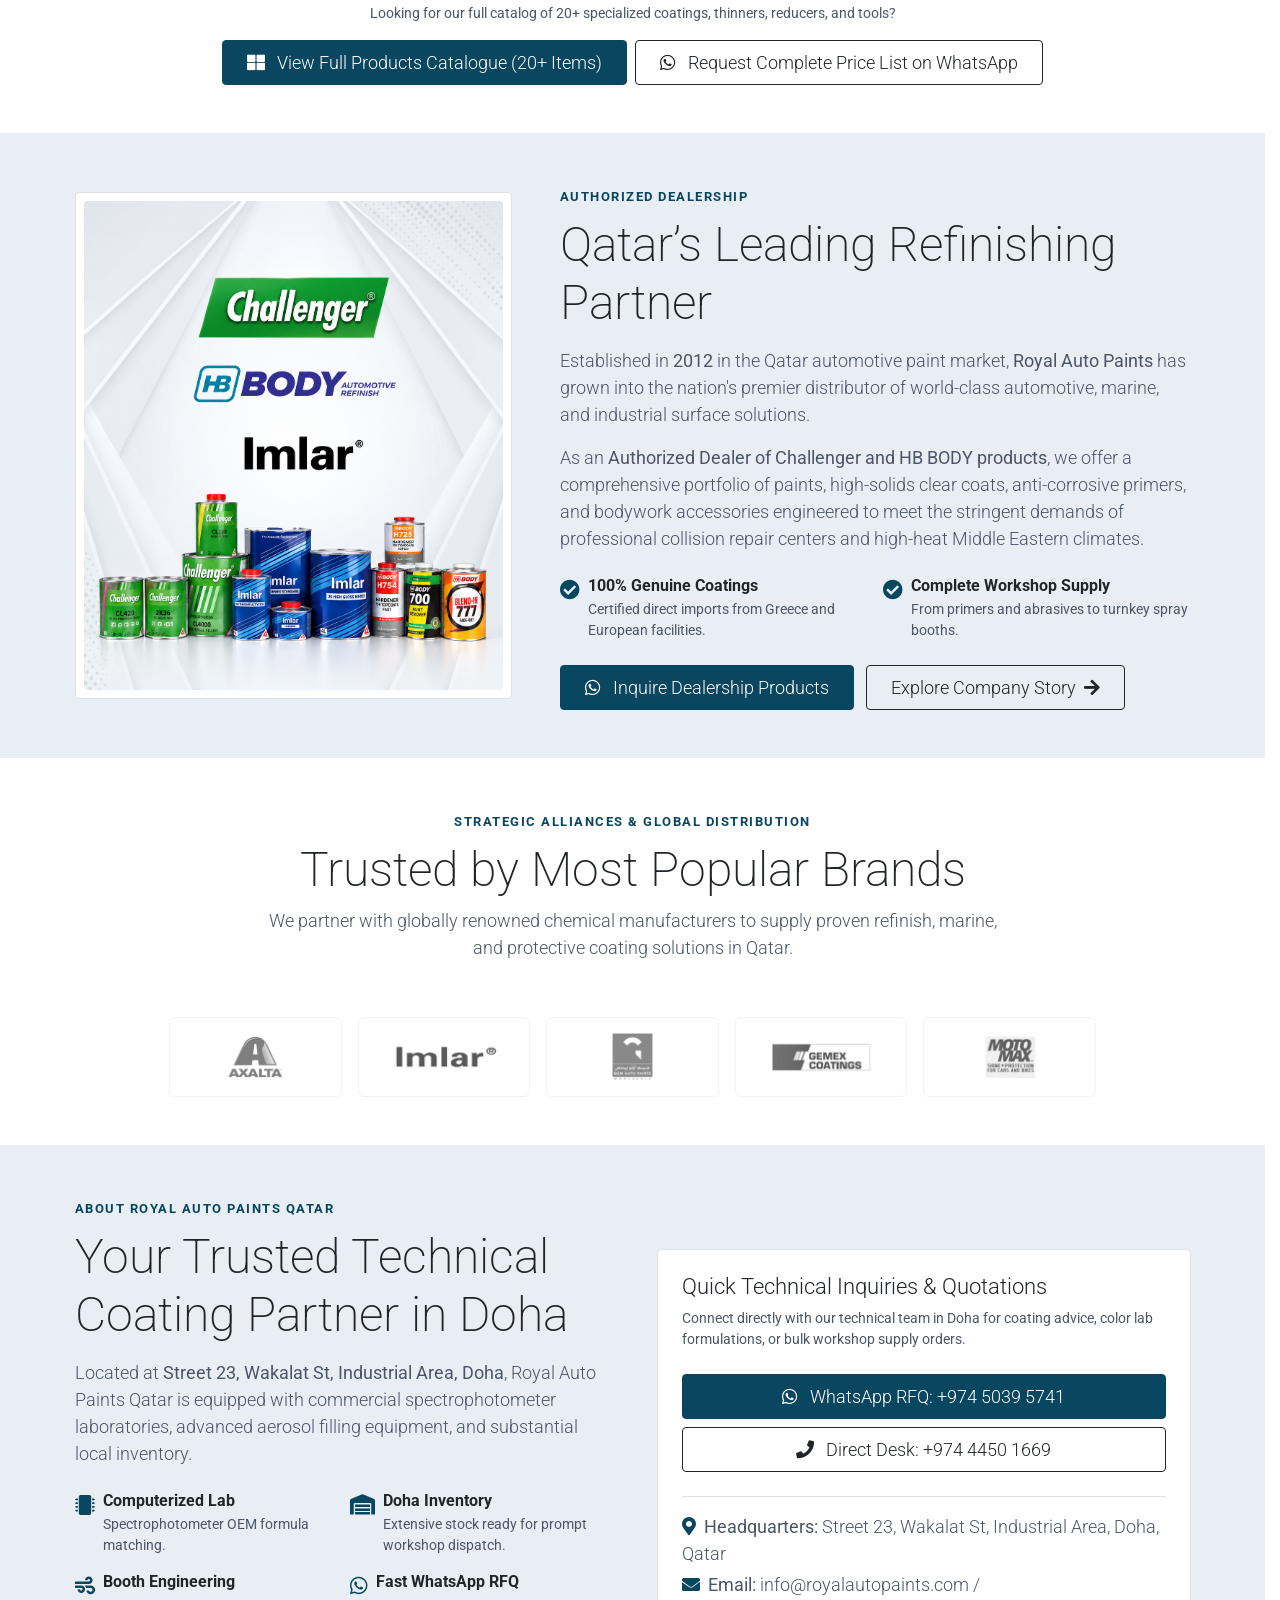
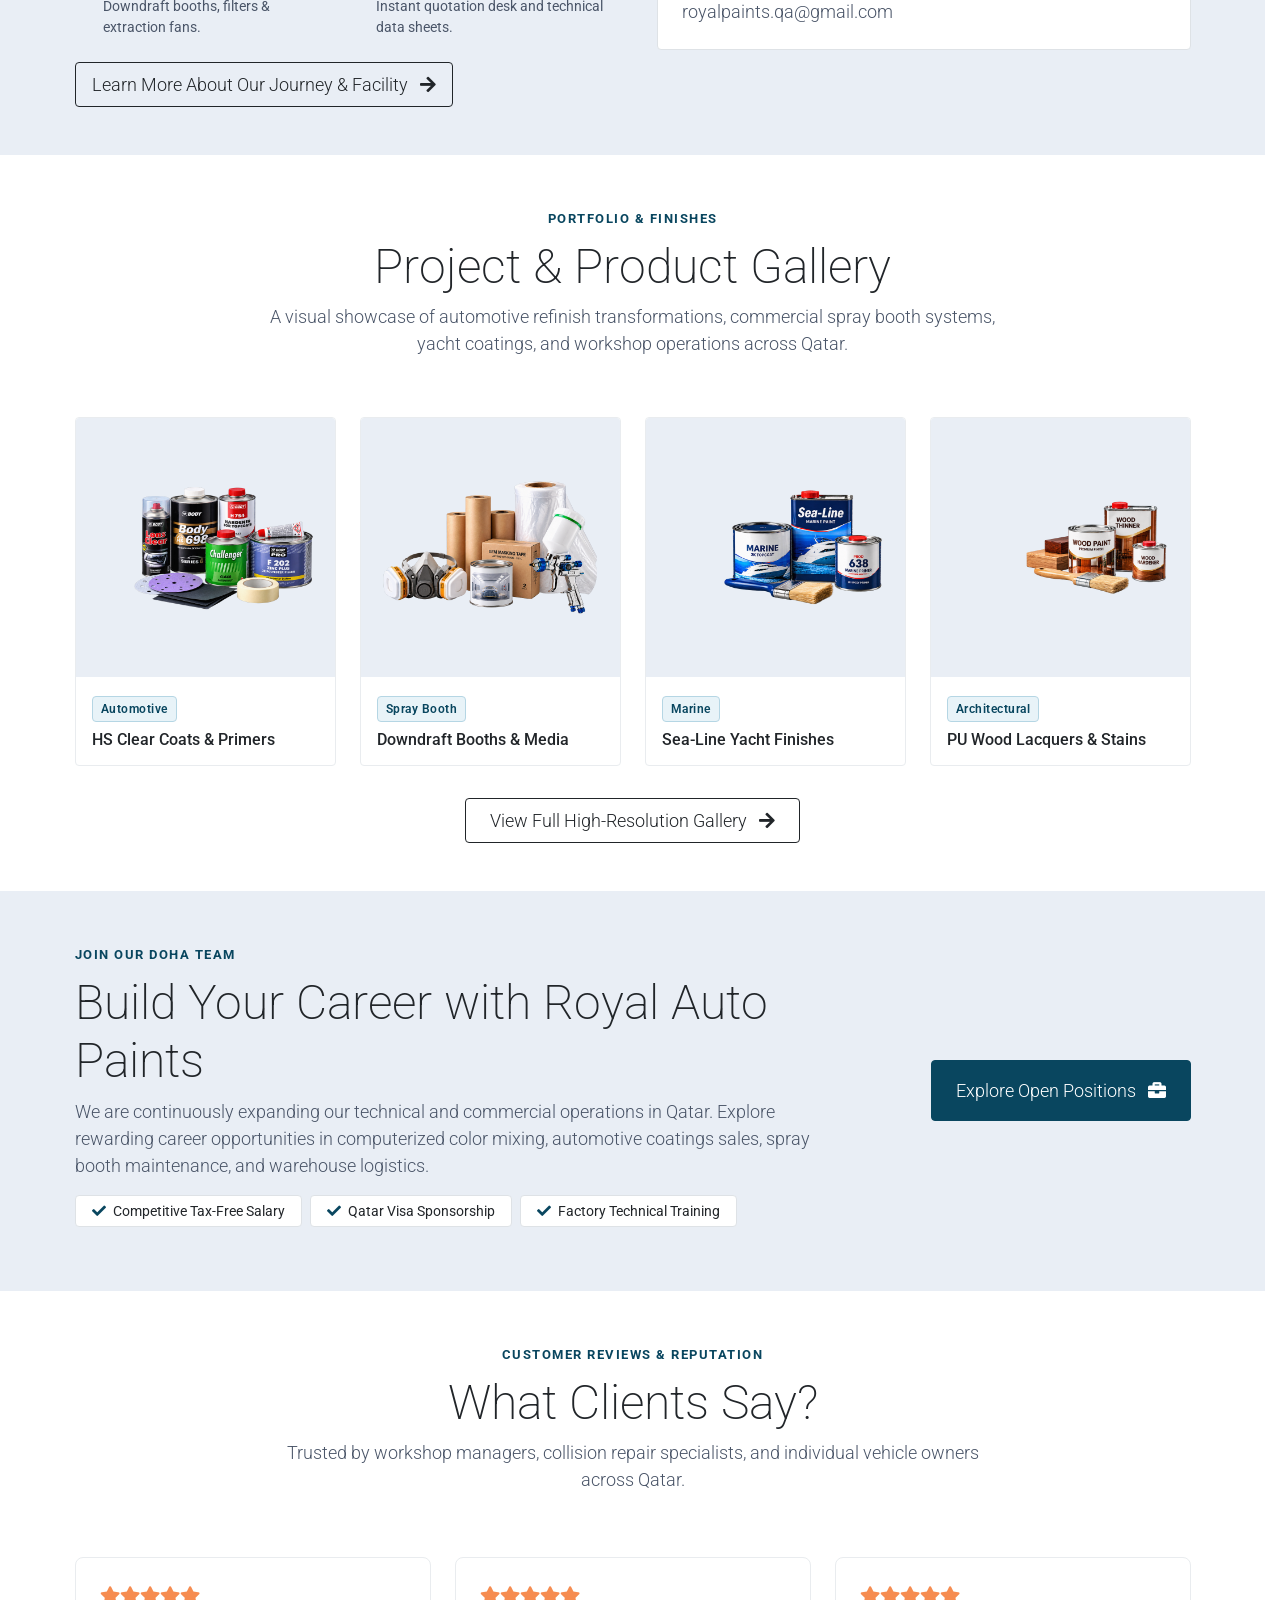
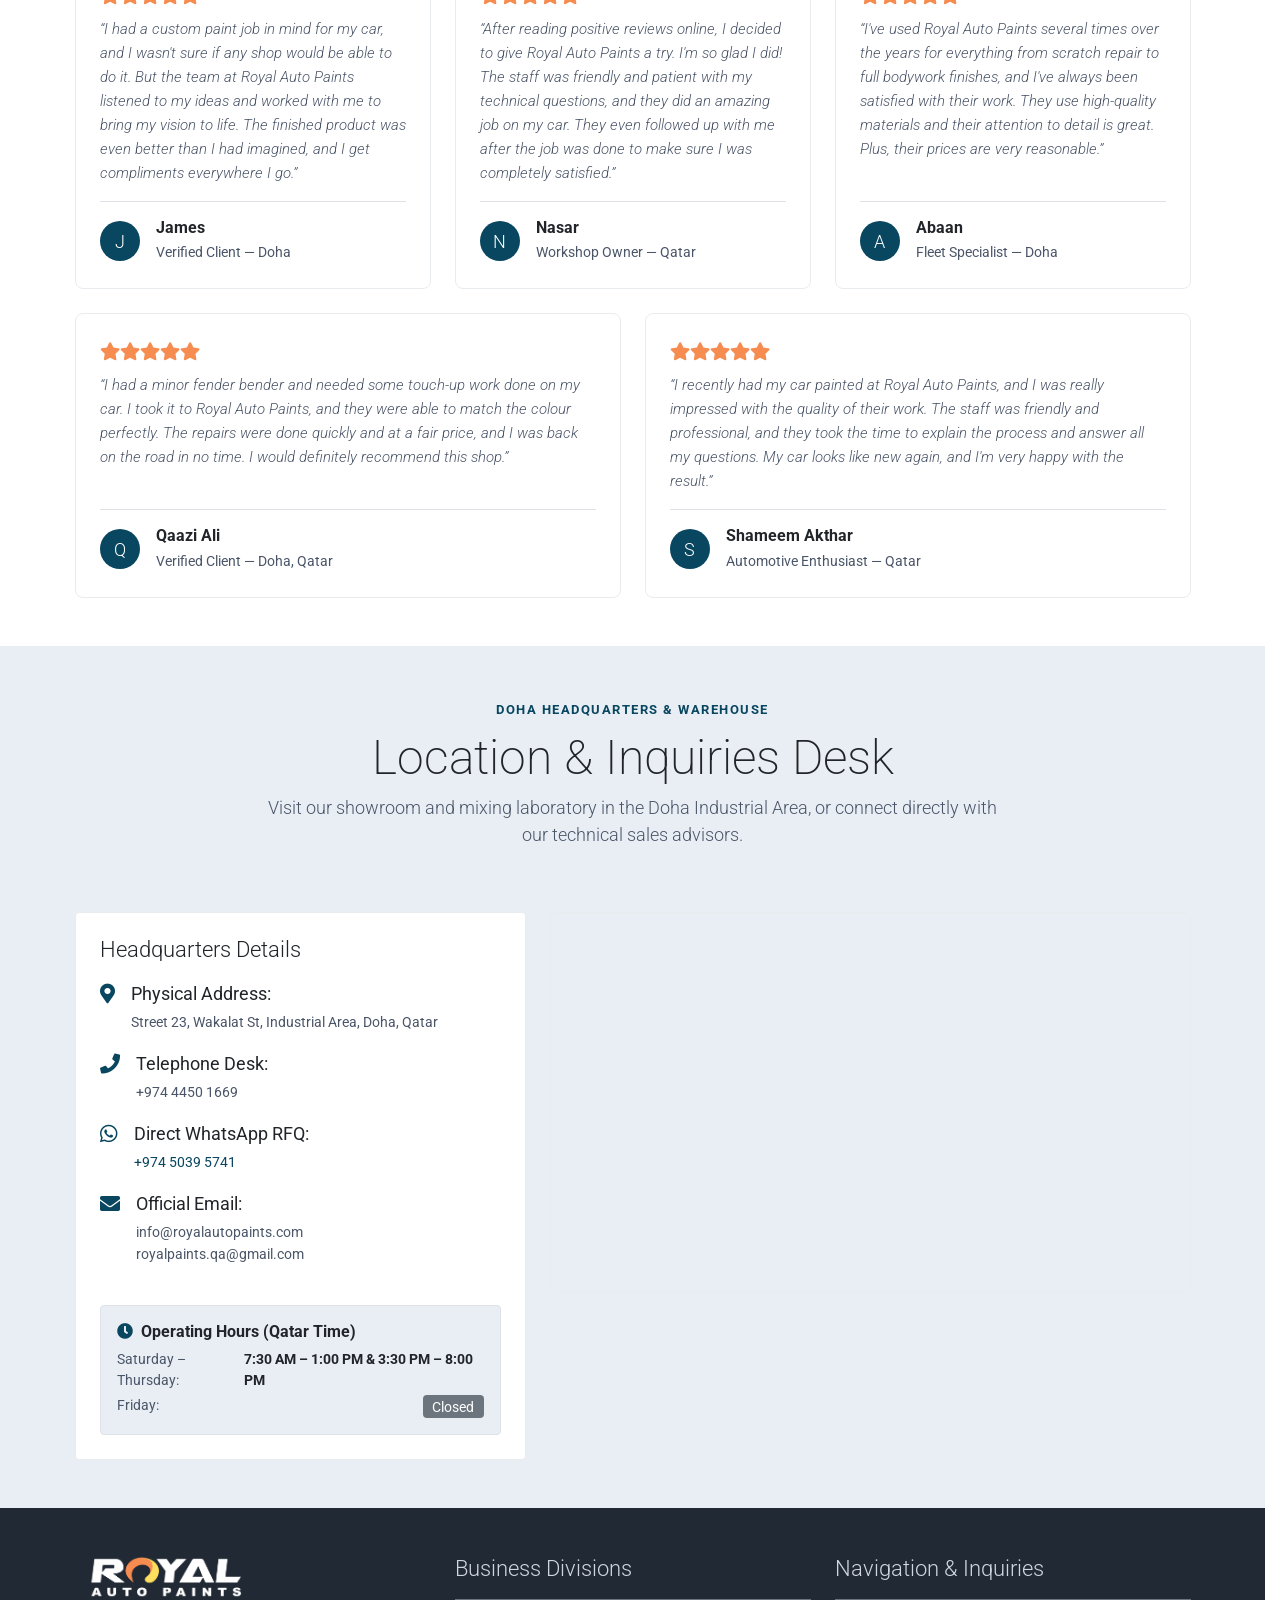
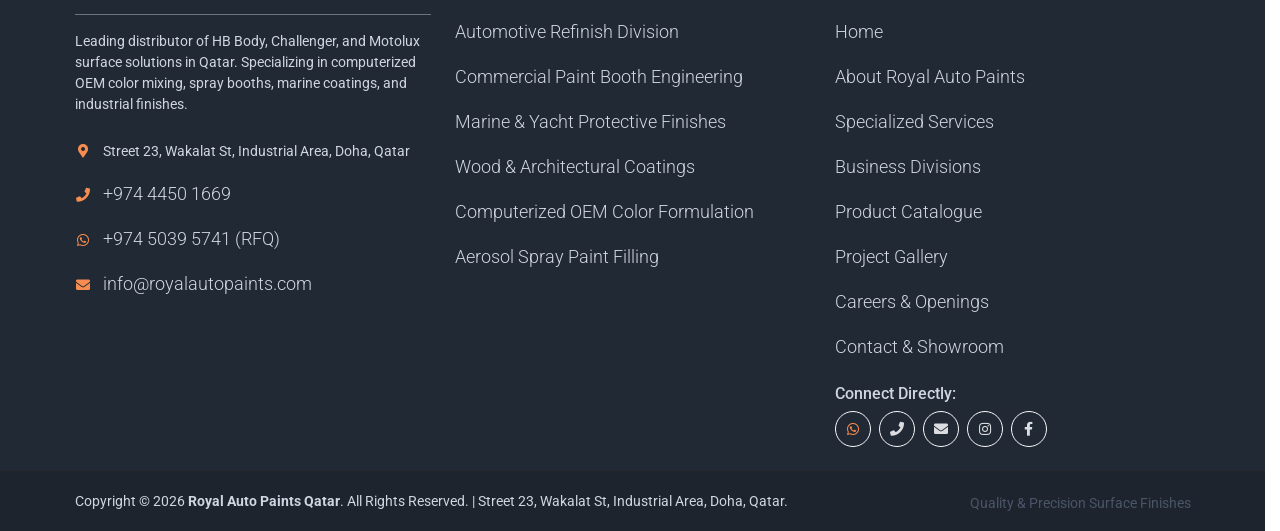
==== commit bce881e0: "removed the full product list from home page" ====
--- a/index.html
+++ b/index.html
@@ -120,7 +120,7 @@
                 </div>
                 <div class="d-flex align-items-center">
                     <a class="navbar-sm-brand text-light text-decoration-none small" href="mailto:info@royalautopaints.com" title="Email Royal Auto Paints">
-                        <i class="fa fa-envelope fa-sm fa-fw me-2 text-light"></i>info@royalautopaints.com
+                        <i class="fa fa-envelope fa-sm fa-fw me-2 text-success"></i>info@royalautopaints.com
                     </a>
                 </div>
             </div>
@@ -617,481 +617,336 @@
         </div>
     </section>
 
-    <!-- ========================================================================
-         6. Comprehensive Product Catalog & Filter Architecture
+            <!-- ========================================================================
+         6. Featured Products Showcase (Responsive Carousel)
          ======================================================================== -->
     <section class="container py-5" id="products">
         <div class="row text-center pt-2 pb-3">
             <div class="col-lg-8 m-auto">
                 <span class="text-uppercase text-success fw-bold" style="letter-spacing: 1.5px; font-size: 13px;">Certified Technical Consumables</span>
-                <h2 class="h1 mt-2 text-dark">Explore Our Products Catalogue</h2>
+                <h2 class="h1 mt-2 text-dark">Featured Products Showcase</h2>
                 <p class="text-muted">
-                    Official stock of authorized HB Body, Challenger, Axalta, and Imlar products available directly at our Doha Industrial Area warehouse.
+                    Explore top-selling OEM coatings, 2K clears, putties, and workshop equipment from authorized distributors HB Body, Challenger, Axalta, and Sea-Line.
                 </p>
-
-                <!-- Filter Navigation Pills -->
-                <div class="d-flex flex-wrap justify-content-center mt-4">
-                    <button class="product-filter-btn active" data-filter="all">All Products</button>
-                    <button class="product-filter-btn" data-filter="clears">Clear Coats &amp; Clears</button>
-                    <button class="product-filter-btn" data-filter="putties">Putties &amp; Fillers</button>
-                    <button class="product-filter-btn" data-filter="hardeners">Primers &amp; Hardeners</button>
-                    <button class="product-filter-btn" data-filter="thinners">Thinners &amp; Reducers</button>
-                    <button class="product-filter-btn" data-filter="paints">Paints &amp; Liners</button>
-                    <button class="product-filter-btn" data-filter="tools">Guns &amp; Equipment</button>
-                </div>
-            </div>
-        </div>
-
-        <!-- Product Grid -->
-        <div class="row g-4 mt-2" id="productGridContainer">
-
-            <!-- Item: C496 2K HS Clear -->
-            <div class="col-12 col-sm-6 col-md-4 col-lg-3 product-item-col" data-category="clears">
-                <div class="card h-100 product-item">
-                    <div class="product-item-img-wrap">
-                        <img src="images/products/20230509125946.png" alt="C496 2K HS CLEAR HB Body">
-                    </div>
-                    <div class="card-body d-flex flex-column justify-content-between p-3">
-                        <div>
-                            <div class="d-flex justify-content-between align-items-center mb-1">
-                                <span class="badge-subtle">2K HS Clear</span>
-                                <span class="text-muted small">HB Body</span>
-                            </div>
-                            <h4 class="h5 product-title text-dark mb-1">C496 2K HS Clear</h4>
-                            <p class="product-desc text-muted small mb-3">High-solids clear coat delivering superior gloss, chemical resistance, and UV protection under Qatar heat.</p>
-                        </div>
-                        <a class="btn btn-outline-success btn-sm w-100" href="https://wa.me/97450395741?text=Hello%20Royal%20Auto%20Paints%2C%20I%20am%20inquiring%20about%20C496%202K%20HS%20Clear" target="_blank">
-                            <i class="fab fa-whatsapp me-1"></i> WhatsApp RFQ
-                        </a>
-                    </div>
-                </div>
-            </div>
-
-            <!-- Item: Body 691 SR Clear Coat -->
-            <div class="col-12 col-sm-6 col-md-4 col-lg-3 product-item-col" data-category="clears">
-                <div class="card h-100 product-item">
-                    <div class="product-item-img-wrap">
-                        <img src="images/products/20230508135636.png" alt="Body 691 SR CLEAR COAT">
-                    </div>
-                    <div class="card-body d-flex flex-column justify-content-between p-3">
-                        <div>
-                            <div class="d-flex justify-content-between align-items-center mb-1">
-                                <span class="badge-subtle">Scratch Resistant</span>
-                                <span class="text-muted small">HB Body</span>
-                            </div>
-                            <h4 class="h5 product-title text-dark mb-1">Body 691 SR Clear Coat</h4>
-                            <p class="product-desc text-muted small mb-3">Premium scratch-resistant clear coat formulated for luxury passenger cars and demanding finishes.</p>
-                        </div>
-                        <a class="btn btn-outline-success btn-sm w-100" href="https://wa.me/97450395741?text=Hello%20Royal%20Auto%20Paints%2C%20I%20am%20inquiring%20about%20Body%20691%20SR%20Clear%20Coat" target="_blank">
-                            <i class="fab fa-whatsapp me-1"></i> WhatsApp RFQ
-                        </a>
-                    </div>
-                </div>
-            </div>
-
-            <!-- Item: CL240 HS Appearance Clear -->
-            <div class="col-12 col-sm-6 col-md-4 col-lg-3 product-item-col" data-category="clears">
-                <div class="card h-100 product-item">
-                    <div class="product-item-img-wrap">
-                        <img src="images/products/20230508135207.png" alt="CL240 HS APPEARANCE CLEAR Challenger">
-                    </div>
-                    <div class="card-body d-flex flex-column justify-content-between p-3">
-                        <div>
-                            <div class="d-flex justify-content-between align-items-center mb-1">
-                                <span class="badge-subtle">Appearance Clear</span>
-                                <span class="text-muted small">Challenger</span>
-                            </div>
-                            <h4 class="h5 product-title text-dark mb-1">CL240 HS Appearance Clear</h4>
-                            <p class="product-desc text-muted small mb-3">High-solids European refinish clear coat providing deep depth of image (DOI) and outstanding durability.</p>
-                        </div>
-                        <a class="btn btn-outline-success btn-sm w-100" href="https://wa.me/97450395741?text=Hello%20Royal%20Auto%20Paints%2C%20I%20am%20inquiring%20about%20CL240%20HS%20Appearance%20Clear" target="_blank">
-                            <i class="fab fa-whatsapp me-1"></i> WhatsApp RFQ
-                        </a>
-                    </div>
-                </div>
-            </div>
-
-            <!-- Item: C493 Matt Clear HS 2:1 -->
-            <div class="col-12 col-sm-6 col-md-4 col-lg-3 product-item-col" data-category="clears">
-                <div class="card h-100 product-item">
-                    <div class="product-item-img-wrap">
-                        <img src="images/products/20230508141013.png" alt="C493 MATT CLEAR HS 2:1">
-                    </div>
-                    <div class="card-body d-flex flex-column justify-content-between p-3">
-                        <div>
-                            <div class="d-flex justify-content-between align-items-center mb-1">
-                                <span class="badge-subtle">Matt Clear</span>
-                                <span class="text-muted small">HB Body</span>
-                            </div>
-                            <h4 class="h5 product-title text-dark mb-1">C493 Matt Clear HS 2:1</h4>
-                            <p class="product-desc text-muted small mb-3">Specialty satin/matt clear coat delivering an even, non-reflective finish with scratch protection.</p>
-                        </div>
-                        <a class="btn btn-outline-success btn-sm w-100" href="https://wa.me/97450395741?text=Hello%20Royal%20Auto%20Paints%2C%20I%20am%20inquiring%20about%20C493%20Matt%20Clear" target="_blank">
-                            <i class="fab fa-whatsapp me-1"></i> WhatsApp RFQ
-                        </a>
-                    </div>
-                </div>
-            </div>
-
-            <!-- Item: F202 Zinc Plus Putty -->
-            <div class="col-12 col-sm-6 col-md-4 col-lg-3 product-item-col" data-category="putties">
-                <div class="card h-100 product-item">
-                    <div class="product-item-img-wrap">
-                        <img src="images/products/20230508142047.png" alt="F202 ZINC PLUS HB Body">
-                    </div>
-                    <div class="card-body d-flex flex-column justify-content-between p-3">
-                        <div>
-                            <div class="d-flex justify-content-between align-items-center mb-1">
-                                <span class="badge-subtle">Anti-Corrosion</span>
-                                <span class="text-muted small">HB Body</span>
-                            </div>
-                            <h4 class="h5 product-title text-dark mb-1">F202 Zinc Plus Putty</h4>
-                            <p class="product-desc text-muted small mb-3">Polyester body putty enriched with zinc for superior adhesion and rust prevention on galvanized panels.</p>
-                        </div>
-                        <a class="btn btn-outline-success btn-sm w-100" href="https://wa.me/97450395741?text=Hello%20Royal%20Auto%20Paints%2C%20I%20am%20inquiring%20about%20F202%20Zinc%20Plus" target="_blank">
-                            <i class="fab fa-whatsapp me-1"></i> WhatsApp RFQ
-                        </a>
-                    </div>
-                </div>
-            </div>
-
-            <!-- Item: Body 611 Multi Filler -->
-            <div class="col-12 col-sm-6 col-md-4 col-lg-3 product-item-col" data-category="putties">
-                <div class="card h-100 product-item">
-                    <div class="product-item-img-wrap">
-                        <img src="images/products/20230508141912.png" alt="BODY 611 MULTI FILLER">
-                    </div>
-                    <div class="card-body d-flex flex-column justify-content-between p-3">
-                        <div>
-                            <div class="d-flex justify-content-between align-items-center mb-1">
-                                <span class="badge-subtle">Multi Filler</span>
-                                <span class="text-muted small">HB Body</span>
-                            </div>
-                            <h4 class="h5 product-title text-dark mb-1">Body 611 Multi Filler</h4>
-                            <p class="product-desc text-muted small mb-3">Two-component lightweight polyester filler with smooth spreadability and pinhole-free sanding.</p>
-                        </div>
-                        <a class="btn btn-outline-success btn-sm w-100" href="https://wa.me/97450395741?text=Hello%20Royal%20Auto%20Paints%2C%20I%20am%20inquiring%20about%20Body%20611%20Multi%20Filler" target="_blank">
-                            <i class="fab fa-whatsapp me-1"></i> WhatsApp RFQ
-                        </a>
-                    </div>
-                </div>
-            </div>
-
-            <!-- Item: CL500 Challenger Putty -->
-            <div class="col-12 col-sm-6 col-md-4 col-lg-3 product-item-col" data-category="putties">
-                <div class="card h-100 product-item">
-                    <div class="product-item-img-wrap">
-                        <img src="images/products/20230508142313.png" alt="CL500 CHALLENGER PUTTY">
-                    </div>
-                    <div class="card-body d-flex flex-column justify-content-between p-3">
-                        <div>
-                            <div class="d-flex justify-content-between align-items-center mb-1">
-                                <span class="badge-subtle">Body Putty</span>
-                                <span class="text-muted small">Challenger</span>
-                            </div>
-                            <h4 class="h5 product-title text-dark mb-1">CL500 Challenger Putty</h4>
-                            <p class="product-desc text-muted small mb-3">High-performance bodywork polyester filler designed for fast curing and effortless feathered sanding.</p>
-                        </div>
-                        <a class="btn btn-outline-success btn-sm w-100" href="https://wa.me/97450395741?text=Hello%20Royal%20Auto%20Paints%2C%20I%20am%20inquiring%20about%20CL500%20Challenger%20Putty" target="_blank">
-                            <i class="fab fa-whatsapp me-1"></i> WhatsApp RFQ
-                        </a>
-                    </div>
-                </div>
-            </div>
-
-            <!-- Item: F215 Fiberlight -->
-            <div class="col-12 col-sm-6 col-md-4 col-lg-3 product-item-col" data-category="putties">
-                <div class="card h-100 product-item">
-                    <div class="product-item-img-wrap">
-                        <img src="images/products/20230508142449.png" alt="F215 FIBERLIGHT HB Body">
-                    </div>
-                    <div class="card-body d-flex flex-column justify-content-between p-3">
-                        <div>
-                            <div class="d-flex justify-content-between align-items-center mb-1">
-                                <span class="badge-subtle">Fiberglass Filler</span>
-                                <span class="text-muted small">HB Body</span>
-                            </div>
-                            <h4 class="h5 product-title text-dark mb-1">F215 Fiberlight</h4>
-                            <p class="product-desc text-muted small mb-3">Lightweight glass-fiber reinforced body filler formulated for bridging holes and deep panel structural repairs.</p>
-                        </div>
-                        <a class="btn btn-outline-success btn-sm w-100" href="https://wa.me/97450395741?text=Hello%20Royal%20Auto%20Paints%2C%20I%20am%20inquiring%20about%20F215%20Fiberlight" target="_blank">
-                            <i class="fab fa-whatsapp me-1"></i> WhatsApp RFQ
-                        </a>
-                    </div>
-                </div>
-            </div>
-
-            <!-- Item: H725 Hardeners for Primers -->
-            <div class="col-12 col-sm-6 col-md-4 col-lg-3 product-item-col" data-category="hardeners">
-                <div class="card h-100 product-item">
-                    <div class="product-item-img-wrap">
-                        <img src="images/products/20230509091154.png" alt="H725 HARDENERS FOR PRIMERS">
-                    </div>
-                    <div class="card-body d-flex flex-column justify-content-between p-3">
-                        <div>
-                            <div class="d-flex justify-content-between align-items-center mb-1">
-                                <span class="badge-subtle">Primer Hardener</span>
-                                <span class="text-muted small">HB Body</span>
-                            </div>
-                            <h4 class="h5 product-title text-dark mb-1">H725 Primer Hardener</h4>
-                            <p class="product-desc text-muted small mb-3">Dedicated isocyanate curing agent specifically formulated for 2K automotive high-build primers.</p>
-                        </div>
-                        <a class="btn btn-outline-success btn-sm w-100" href="https://wa.me/97450395741?text=Hello%20Royal%20Auto%20Paints%2C%20I%20am%20inquiring%20about%20H725%20Hardeners" target="_blank">
-                            <i class="fab fa-whatsapp me-1"></i> WhatsApp RFQ
-                        </a>
-                    </div>
-                </div>
-            </div>
-
-            <!-- Item: CL640 / CL650 / CL680 Hardeners -->
-            <div class="col-12 col-sm-6 col-md-4 col-lg-3 product-item-col" data-category="hardeners">
-                <div class="card h-100 product-item">
-                    <div class="product-item-img-wrap">
-                        <img src="images/products/20230506145824.png" alt="CL640 HS HARDNER Fast Challenger">
-                    </div>
-                    <div class="card-body d-flex flex-column justify-content-between p-3">
-                        <div>
-                            <div class="d-flex justify-content-between align-items-center mb-1">
-                                <span class="badge-subtle">HS Hardener</span>
-                                <span class="text-muted small">Challenger</span>
-                            </div>
-                            <h4 class="h5 product-title text-dark mb-1">CL640/650 HS Hardener</h4>
-                            <p class="product-desc text-muted small mb-3">Fast &amp; medium high-solids hardeners engineered to withstand high ambient workshop temperatures in Qatar.</p>
-                        </div>
-                        <a class="btn btn-outline-success btn-sm w-100" href="https://wa.me/97450395741?text=Hello%20Royal%20Auto%20Paints%2C%20I%20am%20inquiring%20about%20CL640%20Challenger%20Hardeners" target="_blank">
-                            <i class="fab fa-whatsapp me-1"></i> WhatsApp RFQ
-                        </a>
-                    </div>
-                </div>
-            </div>
-
-            <!-- Item: 989 2K Epoxy Primer 4:1 -->
-            <div class="col-12 col-sm-6 col-md-4 col-lg-3 product-item-col" data-category="hardeners">
-                <div class="card h-100 product-item">
-                    <div class="product-item-img-wrap">
-                        <img src="images/products/20230508153029.png" alt="989 2K EPOXI PRIMER 4:1 WITH HARDNER">
-                    </div>
-                    <div class="card-body d-flex flex-column justify-content-between p-3">
-                        <div>
-                            <div class="d-flex justify-content-between align-items-center mb-1">
-                                <span class="badge-subtle">Epoxy Primer</span>
-                                <span class="text-muted small">HB Body</span>
-                            </div>
-                            <h4 class="h5 product-title text-dark mb-1">989 2K Epoxy Primer 4:1</h4>
-                            <p class="product-desc text-muted small mb-3">Anti-corrosive barrier epoxy primer with hardener for automotive, structural metal, and marine substrates.</p>
-                        </div>
-                        <a class="btn btn-outline-success btn-sm w-100" href="https://wa.me/97450395741?text=Hello%20Royal%20Auto%20Paints%2C%20I%20am%20inquiring%20about%20989%202K%20Epoxy%20Primer" target="_blank">
-                            <i class="fab fa-whatsapp me-1"></i> WhatsApp RFQ
-                        </a>
-                    </div>
-                </div>
-            </div>
-
-            <!-- Item: 777 Blend-in Thinner -->
-            <div class="col-12 col-sm-6 col-md-4 col-lg-3 product-item-col" data-category="thinners">
-                <div class="card h-100 product-item">
-                    <div class="product-item-img-wrap">
-                        <img src="images/products/20230510090819.png" alt="777 BLEND-IN THINNER">
-                    </div>
-                    <div class="card-body d-flex flex-column justify-content-between p-3">
-                        <div>
-                            <div class="d-flex justify-content-between align-items-center mb-1">
-                                <span class="badge-subtle">Blending Solvent</span>
-                                <span class="text-muted small">HB Body</span>
-                            </div>
-                            <h4 class="h5 product-title text-dark mb-1">777 Blend-In Thinner</h4>
-                            <p class="product-desc text-muted small mb-3">Specialty solvent for seamless fade-out edge blending on 2K clear coats and acrylic topcoats.</p>
-                        </div>
-                        <a class="btn btn-outline-success btn-sm w-100" href="https://wa.me/97450395741?text=Hello%20Royal%20Auto%20Paints%2C%20I%20am%20inquiring%20about%20777%20Blend-In%20Thinner" target="_blank">
-                            <i class="fab fa-whatsapp me-1"></i> WhatsApp RFQ
-                        </a>
-                    </div>
-                </div>
-            </div>
-
-            <!-- Item: 2K Thinner Standard Imlar -->
-            <div class="col-12 col-sm-6 col-md-4 col-lg-3 product-item-col" data-category="thinners">
-                <div class="card h-100 product-item">
-                    <div class="product-item-img-wrap">
-                        <img src="images/products/20230509130429.png" alt="2K THINNER STANDERED IMLAR">
-                    </div>
-                    <div class="card-body d-flex flex-column justify-content-between p-3">
-                        <div>
-                            <div class="d-flex justify-content-between align-items-center mb-1">
-                                <span class="badge-subtle">Standard Reducer</span>
-                                <span class="text-muted small">Imlar</span>
-                            </div>
-                            <h4 class="h5 product-title text-dark mb-1">2K Thinner Standard Imlar</h4>
-                            <p class="product-desc text-muted small mb-3">High-purity polyurethane thinner formulated for 2K primers, basecoats, and clear coat dilution.</p>
-                        </div>
-                        <a class="btn btn-outline-success btn-sm w-100" href="https://wa.me/97450395741?text=Hello%20Royal%20Auto%20Paints%2C%20I%20am%20inquiring%20about%202K%20Thinner%20Imlar" target="_blank">
-                            <i class="fab fa-whatsapp me-1"></i> WhatsApp RFQ
-                        </a>
-                    </div>
-                </div>
-            </div>
-
-            <!-- Item: CL 705/710/715 Reducers -->
-            <div class="col-12 col-sm-6 col-md-4 col-lg-3 product-item-col" data-category="thinners">
-                <div class="card h-100 product-item">
-                    <div class="product-item-img-wrap">
-                        <img src="images/products/20230510084957.png" alt="CL 705/710/715 REDUCER Challenger">
-                    </div>
-                    <div class="card-body d-flex flex-column justify-content-between p-3">
-                        <div>
-                            <div class="d-flex justify-content-between align-items-center mb-1">
-                                <span class="badge-subtle">Reducers</span>
-                                <span class="text-muted small">Challenger</span>
-                            </div>
-                            <h4 class="h5 product-title text-dark mb-1">CL 705/710/715 Reducer</h4>
-                            <p class="product-desc text-muted small mb-3">Fast, standard, and slow temperature-specific reducers engineered for flawless metallic atomization.</p>
-                        </div>
-                        <a class="btn btn-outline-success btn-sm w-100" href="https://wa.me/97450395741?text=Hello%20Royal%20Auto%20Paints%2C%20I%20am%20inquiring%20about%20Challenger%20Reducers" target="_blank">
-                            <i class="fab fa-whatsapp me-1"></i> WhatsApp RFQ
-                        </a>
-                    </div>
-                </div>
-            </div>
-
-            <!-- Item: Basecoat 1K Mixing System -->
-            <div class="col-12 col-sm-6 col-md-4 col-lg-3 product-item-col" data-category="paints">
-                <div class="card h-100 product-item">
-                    <div class="product-item-img-wrap">
-                        <img src="images/products/20230506144250.png" alt="BASECOAT 1K MIXING SYSTEM">
-                    </div>
-                    <div class="card-body d-flex flex-column justify-content-between p-3">
-                        <div>
-                            <div class="d-flex justify-content-between align-items-center mb-1">
-                                <span class="badge-subtle">Color System</span>
-                                <span class="text-muted small">OEM Formula</span>
-                            </div>
-                            <h4 class="h5 product-title text-dark mb-1">Basecoat 1K Mix System</h4>
-                            <p class="product-desc text-muted small mb-3">Comprehensive computer-formulated basecoat system covering solid, metallic, and pearlescent OEM codes.</p>
-                        </div>
-                        <a class="btn btn-outline-success btn-sm w-100" href="https://wa.me/97450395741?text=Hello%20Royal%20Auto%20Paints%2C%20I%20am%20inquiring%20about%20Basecoat%201K%20Mixing%20System" target="_blank">
-                            <i class="fab fa-whatsapp me-1"></i> WhatsApp RFQ
-                        </a>
-                    </div>
-                </div>
-            </div>
-
-            <!-- Item: Tough Liner 955 -->
-            <div class="col-12 col-sm-6 col-md-4 col-lg-3 product-item-col" data-category="paints">
-                <div class="card h-100 product-item">
-                    <div class="product-item-img-wrap">
-                        <img src="images/products/20230508151250.png" alt="TOUGH LINER 955 ALL COLOUR">
-                    </div>
-                    <div class="card-body d-flex flex-column justify-content-between p-3">
-                        <div>
-                            <div class="d-flex justify-content-between align-items-center mb-1">
-                                <span class="badge-subtle">Bedliner</span>
-                                <span class="text-muted small">HB Body</span>
-                            </div>
-                            <h4 class="h5 product-title text-dark mb-1">Tough Liner 955 Polyurethane</h4>
-                            <p class="product-desc text-muted small mb-3">Ultra-durable, scratch-proof, tintable protective coating for truck beds, off-road 4x4s, and heavy machinery.</p>
-                        </div>
-                        <a class="btn btn-outline-success btn-sm w-100" href="https://wa.me/97450395741?text=Hello%20Royal%20Auto%20Paints%2C%20I%20am%20inquiring%20about%20Tough%20Liner%20955" target="_blank">
-                            <i class="fab fa-whatsapp me-1"></i> WhatsApp RFQ
-                        </a>
-                    </div>
-                </div>
-            </div>
-
-            <!-- Item: Vilote Spray Gun -->
-            <div class="col-12 col-sm-6 col-md-4 col-lg-3 product-item-col" data-category="tools">
-                <div class="card h-100 product-item">
-                    <div class="product-item-img-wrap">
-                        <img src="images/products/20230509130848.png" alt="VILOTE SPRAY GUN">
-                    </div>
-                    <div class="card-body d-flex flex-column justify-content-between p-3">
-                        <div>
-                            <div class="d-flex justify-content-between align-items-center mb-1">
-                                <span class="badge-subtle">HVLP Gun</span>
-                                <span class="text-muted small">Equipment</span>
-                            </div>
-                            <h4 class="h5 product-title text-dark mb-1">Vilote Professional HVLP Gun</h4>
-                            <p class="product-desc text-muted small mb-3">Precision gravity spray gun with stainless steel nozzle for consistent atomization and transfer efficiency.</p>
-                        </div>
-                        <a class="btn btn-outline-success btn-sm w-100" href="https://wa.me/97450395741?text=Hello%20Royal%20Auto%20Paints%2C%20I%20am%20inquiring%20about%20Vilote%20Spray%20Gun" target="_blank">
-                            <i class="fab fa-whatsapp me-1"></i> WhatsApp RFQ
-                        </a>
-                    </div>
-                </div>
-            </div>
-
-            <!-- Item: Gem Automotive Masking Tape -->
-            <div class="col-12 col-sm-6 col-md-4 col-lg-3 product-item-col" data-category="tools">
-                <div class="card h-100 product-item">
-                    <div class="product-item-img-wrap">
-                        <img src="images/products/20230508154034.png" alt="GEM AUTOMOTIVE MASKING TAPE">
-                    </div>
-                    <div class="card-body d-flex flex-column justify-content-between p-3">
-                        <div>
-                            <div class="d-flex justify-content-between align-items-center mb-1">
-                                <span class="badge-subtle">Masking</span>
-                                <span class="text-muted small">Gem Brand</span>
-                            </div>
-                            <h4 class="h5 product-title text-dark mb-1">Gem Automotive Masking Tape</h4>
-                            <p class="product-desc text-muted small mb-3">High-temperature booth baking tape resistant up to 110°C with clean edge peel and zero residue.</p>
-                        </div>
-                        <a class="btn btn-outline-success btn-sm w-100" href="https://wa.me/97450395741?text=Hello%20Royal%20Auto%20Paints%2C%20I%20am%20inquiring%20about%20Gem%20Masking%20Tape" target="_blank">
-                            <i class="fab fa-whatsapp me-1"></i> WhatsApp RFQ
-                        </a>
-                    </div>
-                </div>
-            </div>
-
-            <!-- Item: High Performance Fine Polishing Compound -->
-            <div class="col-12 col-sm-6 col-md-4 col-lg-3 product-item-col" data-category="tools">
-                <div class="card h-100 product-item">
-                    <div class="product-item-img-wrap">
-                        <img src="images/products/20230509131829.png" alt="HIGH PERFORMANCE FINE POLISHING COMPOUND">
-                    </div>
-                    <div class="card-body d-flex flex-column justify-content-between p-3">
-                        <div>
-                            <div class="d-flex justify-content-between align-items-center mb-1">
-                                <span class="badge-subtle">Polishing</span>
-                                <span class="text-muted small">D-A Fine</span>
-                            </div>
-                            <h4 class="h5 product-title text-dark mb-1">D-A Fine Polishing Compound</h4>
-                            <p class="product-desc text-muted small mb-3">High-performance micro-abrasive polishing compound eliminating swirl marks for a mirror finish.</p>
-                        </div>
-                        <a class="btn btn-outline-success btn-sm w-100" href="https://wa.me/97450395741?text=Hello%20Royal%20Auto%20Paints%2C%20I%20am%20inquiring%20about%20Fine%20Polishing%20Compound" target="_blank">
-                            <i class="fab fa-whatsapp me-1"></i> WhatsApp RFQ
-                        </a>
-                    </div>
-                </div>
-            </div>
-
-            <!-- Item: Safety Respirator Mask -->
-            <div class="col-12 col-sm-6 col-md-4 col-lg-3 product-item-col" data-category="tools">
-                <div class="card h-100 product-item">
-                    <div class="product-item-img-wrap">
-                        <img src="images/products/20230509125630.png" alt="SAFETY RESPIRATOR MASK">
-                    </div>
-                    <div class="card-body d-flex flex-column justify-content-between p-3">
-                        <div>
-                            <div class="d-flex justify-content-between align-items-center mb-1">
-                                <span class="badge-subtle">Safety PPE</span>
-                                <span class="text-muted small">Workshop</span>
-                            </div>
-                            <h4 class="h5 product-title text-dark mb-1">Dual-Cartridge Safety Mask</h4>
-                            <p class="product-desc text-muted small mb-3">Organic vapor and particulate respirator certified for spray booth painters and collision technicians.</p>
-                        </div>
-                        <a class="btn btn-outline-success btn-sm w-100" href="https://wa.me/97450395741?text=Hello%20Royal%20Auto%20Paints%2C%20I%20am%20inquiring%20about%20Safety%20Masks" target="_blank">
-                            <i class="fab fa-whatsapp me-1"></i> WhatsApp RFQ
-                        </a>
-                    </div>
-                </div>
-            </div>
-
-        </div>
-
-        <div class="text-center mt-5">
-            <p class="text-muted small mb-3">Looking for a specific clear coat, primer formula, or bulk workshop delivery?</p>
-            <a class="btn btn-success px-4 py-2 text-white" href="https://wa.me/97450395741?text=Hello%20Royal%20Auto%20Paints%2C%20I%20would%20like%20to%20request%20the%20full%20product%20catalog" target="_blank">
-                <i class="fab fa-whatsapp me-2"></i> Request Full Technical Price List on WhatsApp
-            </a>
+            </div>
+        </div>
+
+        <!-- Carousel Outer Wrapper with Side Chevrons -->
+        <div class="position-relative px-md-4">
+            <div id="featuredProductsCarousel" class="carousel slide" data-bs-ride="carousel" data-bs-interval="6500">
+
+                <!-- Slides Container -->
+                <div class="carousel-inner pb-4">
+
+                    <!-- Slide 1: Flagship Clears & Body Fillers -->
+                    <div class="carousel-item active">
+                        <div class="row g-4">
+                            <!-- Item 1: HB Body C496 Clear Coat -->
+                            <div class="col-12 col-sm-6 col-lg-3">
+                                <div class="card h-100 product-item">
+                                    <div class="product-item-img-wrap">
+                                        <img src="images/products/20230508140528.png" alt="HB Body C496 Clear Coat">
+                                    </div>
+                                    <div class="card-body d-flex flex-column justify-content-between p-3">
+                                        <div>
+                                            <div class="d-flex justify-content-between align-items-center mb-1">
+                                                <span class="badge-subtle">Clear Coats</span>
+                                                <span class="text-muted small">HB Body</span>
+                                            </div>
+                                            <h4 class="h5 product-title text-dark mb-1">HB Body C496 Clear Coat</h4>
+                                            <p class="product-desc text-muted small mb-3">High-solids 2K clear coat delivering high gloss, superior leveling, and UV resistance under Qatar climate.</p>
+                                        </div>
+                                        <a class="btn btn-outline-success btn-sm w-100" href="https://wa.me/97450395741?text=Hello%20Royal%20Auto%20Paints%2C%20I%20am%20inquiring%20about%20HB%20Body%20C496%20Clear%20Coat" target="_blank">
+                                            <i class="fab fa-whatsapp me-1"></i> WhatsApp RFQ
+                                        </a>
+                                    </div>
+                                </div>
+                            </div>
+
+                            <!-- Item 2: HB Body 698 HS Clear -->
+                            <div class="col-12 col-sm-6 col-lg-3">
+                                <div class="card h-100 product-item">
+                                    <div class="product-item-img-wrap">
+                                        <img src="images/products/20230508141013.png" alt="HB Body 698 HS Clear">
+                                    </div>
+                                    <div class="card-body d-flex flex-column justify-content-between p-3">
+                                        <div>
+                                            <div class="d-flex justify-content-between align-items-center mb-1">
+                                                <span class="badge-subtle">Clear Coats</span>
+                                                <span class="text-muted small">HB Body</span>
+                                            </div>
+                                            <h4 class="h5 product-title text-dark mb-1">HB Body 698 HS Clear</h4>
+                                            <p class="product-desc text-muted small mb-3">Premium high-solids clear coat formulated for spot repairs and complete multi-panel spray refinishing.</p>
+                                        </div>
+                                        <a class="btn btn-outline-success btn-sm w-100" href="https://wa.me/97450395741?text=Hello%20Royal%20Auto%20Paints%2C%20I%20am%20inquiring%20about%20HB%20Body%20698%20HS%20Clear" target="_blank">
+                                            <i class="fab fa-whatsapp me-1"></i> WhatsApp RFQ
+                                        </a>
+                                    </div>
+                                </div>
+                            </div>
+
+                            <!-- Item 3: HB Body F202 Zinc Plus -->
+                            <div class="col-12 col-sm-6 col-lg-3">
+                                <div class="card h-100 product-item">
+                                    <div class="product-item-img-wrap">
+                                        <img src="images/products/20230508154034.png" alt="HB Body F202 Zinc Plus">
+                                    </div>
+                                    <div class="card-body d-flex flex-column justify-content-between p-3">
+                                        <div>
+                                            <div class="d-flex justify-content-between align-items-center mb-1">
+                                                <span class="badge-subtle">Putties</span>
+                                                <span class="text-muted small">HB Body</span>
+                                            </div>
+                                            <h4 class="h5 product-title text-dark mb-1">HB Body F202 Zinc Plus</h4>
+                                            <p class="product-desc text-muted small mb-3">2K polyester body putty with active zinc protection against galvanic corrosion on steel and galvanized panels.</p>
+                                        </div>
+                                        <a class="btn btn-outline-success btn-sm w-100" href="https://wa.me/97450395741?text=Hello%20Royal%20Auto%20Paints%2C%20I%20am%20inquiring%20about%20HB%20Body%20F202%20Zinc%20Plus" target="_blank">
+                                            <i class="fab fa-whatsapp me-1"></i> WhatsApp RFQ
+                                        </a>
+                                    </div>
+                                </div>
+                            </div>
+
+                            <!-- Item 4: Challenger CL640 Fast Hardener -->
+                            <div class="col-12 col-sm-6 col-lg-3">
+                                <div class="card h-100 product-item">
+                                    <div class="product-item-img-wrap">
+                                        <img src="images/products/20230508142956.png" alt="Challenger CL640 Fast Hardener">
+                                    </div>
+                                    <div class="card-body d-flex flex-column justify-content-between p-3">
+                                        <div>
+                                            <div class="d-flex justify-content-between align-items-center mb-1">
+                                                <span class="badge-subtle">Hardeners</span>
+                                                <span class="text-muted small">Challenger</span>
+                                            </div>
+                                            <h4 class="h5 product-title text-dark mb-1">Challenger CL640 Fast</h4>
+                                            <p class="product-desc text-muted small mb-3">Engineered for quick spot repairs and panel jobs with optimal curing kinetics in controlled spray booths.</p>
+                                        </div>
+                                        <a class="btn btn-outline-success btn-sm w-100" href="https://wa.me/97450395741?text=Hello%20Royal%20Auto%20Paints%2C%20I%20am%20inquiring%20about%20Challenger%20CL640%20Hardener" target="_blank">
+                                            <i class="fab fa-whatsapp me-1"></i> WhatsApp RFQ
+                                        </a>
+                                    </div>
+                                </div>
+                            </div>
+                        </div>
+                    </div>
+
+                    <!-- Slide 2: Hardeners, Thinners, Marine & Aerosols -->
+                    <div class="carousel-item">
+                        <div class="row g-4">
+                            <!-- Item 5: HB Body H754 Hardener -->
+                            <div class="col-12 col-sm-6 col-lg-3">
+                                <div class="card h-100 product-item">
+                                    <div class="product-item-img-wrap">
+                                        <img src="images/products/20230508142047.png" alt="HB Body H754 Hardener">
+                                    </div>
+                                    <div class="card-body d-flex flex-column justify-content-between p-3">
+                                        <div>
+                                            <div class="d-flex justify-content-between align-items-center mb-1">
+                                                <span class="badge-subtle">Hardeners</span>
+                                                <span class="text-muted small">HB Body</span>
+                                            </div>
+                                            <h4 class="h5 product-title text-dark mb-1">HB Body H754 Hardener</h4>
+                                            <p class="product-desc text-muted small mb-3">Isocyanate-based hardener designed for 2K acrylic systems and clear coats with high durability.</p>
+                                        </div>
+                                        <a class="btn btn-outline-success btn-sm w-100" href="https://wa.me/97450395741?text=Hello%20Royal%20Auto%20Paints%2C%20I%20am%20inquiring%20about%20HB%20Body%20H754%20Hardener" target="_blank">
+                                            <i class="fab fa-whatsapp me-1"></i> WhatsApp RFQ
+                                        </a>
+                                    </div>
+                                </div>
+                            </div>
+
+                            <!-- Item 6: HB Body 777 Thinner -->
+                            <div class="col-12 col-sm-6 col-lg-3">
+                                <div class="card h-100 product-item">
+                                    <div class="product-item-img-wrap">
+                                        <img src="images/products/20230508151250.png" alt="HB Body 777 Thinner">
+                                    </div>
+                                    <div class="card-body d-flex flex-column justify-content-between p-3">
+                                        <div>
+                                            <div class="d-flex justify-content-between align-items-center mb-1">
+                                                <span class="badge-subtle">Thinners</span>
+                                                <span class="text-muted small">HB Body</span>
+                                            </div>
+                                            <h4 class="h5 product-title text-dark mb-1">HB Body 777 Thinner</h4>
+                                            <p class="product-desc text-muted small mb-3">Fast-evaporating universal thinner formulated for acrylic primers, topcoats, and clear lacquers.</p>
+                                        </div>
+                                        <a class="btn btn-outline-success btn-sm w-100" href="https://wa.me/97450395741?text=Hello%20Royal%20Auto%20Paints%2C%20I%20am%20inquiring%20about%20HB%20Body%20777%20Thinner" target="_blank">
+                                            <i class="fab fa-whatsapp me-1"></i> WhatsApp RFQ
+                                        </a>
+                                    </div>
+                                </div>
+                            </div>
+
+                            <!-- Item 7: Sea-Line 638 Epoxy Primer -->
+                            <div class="col-12 col-sm-6 col-lg-3">
+                                <div class="card h-100 product-item">
+                                    <div class="product-item-img-wrap">
+                                        <img src="images/products/20230508143308.png" alt="Sea-Line 638 Primer">
+                                    </div>
+                                    <div class="card-body d-flex flex-column justify-content-between p-3">
+                                        <div>
+                                            <div class="d-flex justify-content-between align-items-center mb-1">
+                                                <span class="badge-subtle">Marine</span>
+                                                <span class="text-muted small">Sea-Line</span>
+                                            </div>
+                                            <h4 class="h5 product-title text-dark mb-1">Sea-Line 638 Primer</h4>
+                                            <p class="product-desc text-muted small mb-3">Heavy-duty 2K epoxy barrier coating providing total protection against osmosis and saltwater erosion.</p>
+                                        </div>
+                                        <a class="btn btn-outline-success btn-sm w-100" href="https://wa.me/97450395741?text=Hello%20Royal%20Auto%20Paints%2C%20I%20am%20inquiring%20about%20Sea-Line%20638%20Primer" target="_blank">
+                                            <i class="fab fa-whatsapp me-1"></i> WhatsApp RFQ
+                                        </a>
+                                    </div>
+                                </div>
+                            </div>
+
+                            <!-- Item 8: HB Body Lens Clear Aerosol -->
+                            <div class="col-12 col-sm-6 col-lg-3">
+                                <div class="card h-100 product-item">
+                                    <div class="product-item-img-wrap">
+                                        <img src="images/products/20230508151600.png" alt="HB Body Lens Clear Aerosol">
+                                    </div>
+                                    <div class="card-body d-flex flex-column justify-content-between p-3">
+                                        <div>
+                                            <div class="d-flex justify-content-between align-items-center mb-1">
+                                                <span class="badge-subtle">Aerosols</span>
+                                                <span class="text-muted small">HB Body</span>
+                                            </div>
+                                            <h4 class="h5 product-title text-dark mb-1">HB Body Lens Clear</h4>
+                                            <p class="product-desc text-muted small mb-3">Specialized 2K clear coat in aerosol can for restoring oxidized polycarbonate vehicle headlight lenses.</p>
+                                        </div>
+                                        <a class="btn btn-outline-success btn-sm w-100" href="https://wa.me/97450395741?text=Hello%20Royal%20Auto%20Paints%2C%20I%20am%20inquiring%20about%20HB%20Body%20Lens%20Clear" target="_blank">
+                                            <i class="fab fa-whatsapp me-1"></i> WhatsApp RFQ
+                                        </a>
+                                    </div>
+                                </div>
+                            </div>
+                        </div>
+                    </div>
+
+                    <!-- Slide 3: Equipment, Primers & Marine -->
+                    <div class="carousel-item">
+                        <div class="row g-4">
+                            <!-- Item 9: GEM Automotive Masking Tape -->
+                            <div class="col-12 col-sm-6 col-lg-3">
+                                <div class="card h-100 product-item">
+                                    <div class="product-item-img-wrap">
+                                        <img src="images/products/20230508152507.png" alt="GEM Masking Tape">
+                                    </div>
+                                    <div class="card-body d-flex flex-column justify-content-between p-3">
+                                        <div>
+                                            <div class="d-flex justify-content-between align-items-center mb-1">
+                                                <span class="badge-subtle">Consumables</span>
+                                                <span class="text-muted small">GEM Brand</span>
+                                            </div>
+                                            <h4 class="h5 product-title text-dark mb-1">GEM Masking Tape</h4>
+                                            <p class="product-desc text-muted small mb-3">High-temperature precision masking tape resistant up to 110°C in bake cycles with residue-free removal.</p>
+                                        </div>
+                                        <a class="btn btn-outline-success btn-sm w-100" href="https://wa.me/97450395741?text=Hello%20Royal%20Auto%20Paints%2C%20I%20am%20inquiring%20about%20GEM%20Masking%20Tape" target="_blank">
+                                            <i class="fab fa-whatsapp me-1"></i> WhatsApp RFQ
+                                        </a>
+                                    </div>
+                                </div>
+                            </div>
+
+                            <!-- Item 10: HVLP Pro Spray Gun -->
+                            <div class="col-12 col-sm-6 col-lg-3">
+                                <div class="card h-100 product-item">
+                                    <div class="product-item-img-wrap">
+                                        <img src="images/products/20230508152042.png" alt="HVLP Pro Spray Gun">
+                                    </div>
+                                    <div class="card-body d-flex flex-column justify-content-between p-3">
+                                        <div>
+                                            <div class="d-flex justify-content-between align-items-center mb-1">
+                                                <span class="badge-subtle">Equipment</span>
+                                                <span class="text-muted small">Vilote Pro</span>
+                                            </div>
+                                            <h4 class="h5 product-title text-dark mb-1">HVLP Pro Spray Gun</h4>
+                                            <p class="product-desc text-muted small mb-3">Professional gravity feed spray gun engineered for topcoats, basecoats, and clear lacquers with 1.3mm nozzle.</p>
+                                        </div>
+                                        <a class="btn btn-outline-success btn-sm w-100" href="https://wa.me/97450395741?text=Hello%20Royal%20Auto%20Paints%2C%20I%20am%20inquiring%20about%20HVLP%20Spray%20Guns" target="_blank">
+                                            <i class="fab fa-whatsapp me-1"></i> WhatsApp RFQ
+                                        </a>
+                                    </div>
+                                </div>
+                            </div>
+
+                            <!-- Item 11: HB Body P980 Primer -->
+                            <div class="col-12 col-sm-6 col-lg-3">
+                                <div class="card h-100 product-item">
+                                    <div class="product-item-img-wrap">
+                                        <img src="images/products/20230508154507.png" alt="HB Body P980 Primer">
+                                    </div>
+                                    <div class="card-body d-flex flex-column justify-content-between p-3">
+                                        <div>
+                                            <div class="d-flex justify-content-between align-items-center mb-1">
+                                                <span class="badge-subtle">Primers</span>
+                                                <span class="text-muted small">HB Body</span>
+                                            </div>
+                                            <h4 class="h5 product-title text-dark mb-1">HB Body P980 Primer</h4>
+                                            <p class="product-desc text-muted small mb-3">High-build 3:1 surfacer with exceptional filling properties and ultra-smooth sanding for panel preps.</p>
+                                        </div>
+                                        <a class="btn btn-outline-success btn-sm w-100" href="https://wa.me/97450395741?text=Hello%20Royal%20Auto%20Paints%2C%20I%20am%20inquiring%20about%20HB%20Body%20P980%20Primer" target="_blank">
+                                            <i class="fab fa-whatsapp me-1"></i> WhatsApp RFQ
+                                        </a>
+                                    </div>
+                                </div>
+                            </div>
+
+                            <!-- Item 12: Sea-Line PU Topcoat -->
+                            <div class="col-12 col-sm-6 col-lg-3">
+                                <div class="card h-100 product-item">
+                                    <div class="product-item-img-wrap">
+                                        <img src="images/products/20230508155742.png" alt="Sea-Line PU Topcoat">
+                                    </div>
+                                    <div class="card-body d-flex flex-column justify-content-between p-3">
+                                        <div>
+                                            <div class="d-flex justify-content-between align-items-center mb-1">
+                                                <span class="badge-subtle">Marine</span>
+                                                <span class="text-muted small">Sea-Line</span>
+                                            </div>
+                                            <h4 class="h5 product-title text-dark mb-1">Sea-Line PU Topcoat</h4>
+                                            <p class="product-desc text-muted small mb-3">Two-component polyurethane marine topcoat resistant to marine atmospheric exposure and heavy UV radiation.</p>
+                                        </div>
+                                        <a class="btn btn-outline-success btn-sm w-100" href="https://wa.me/97450395741?text=Hello%20Royal%20Auto%20Paints%2C%20I%20am%20inquiring%20about%20Sea-Line%20PU%20Topcoat" target="_blank">
+                                            <i class="fab fa-whatsapp me-1"></i> WhatsApp RFQ
+                                        </a>
+                                    </div>
+                                </div>
+                            </div>
+                        </div>
+                    </div>
+
+                </div>
+
+                <!-- Carousel Controls (Side Chevrons) -->
+                <button class="carousel-control-prev product-carousel-control" type="button" data-bs-target="#featuredProductsCarousel" data-bs-slide="prev" aria-label="Previous Slide">
+                    <span class="product-carousel-btn-icon"><i class="fas fa-chevron-left"></i></span>
+                </button>
+                <button class="carousel-control-next product-carousel-control" type="button" data-bs-target="#featuredProductsCarousel" data-bs-slide="next" aria-label="Next Slide">
+                    <span class="product-carousel-btn-icon"><i class="fas fa-chevron-right"></i></span>
+                </button>
+
+                <!-- Carousel Indicators -->
+                <div class="carousel-indicators position-static mt-3 mb-0">
+                    <button type="button" data-bs-target="#featuredProductsCarousel" data-bs-slide-to="0" class="active product-indicator-dot" aria-current="true" aria-label="Slide 1"></button>
+                    <button type="button" data-bs-target="#featuredProductsCarousel" data-bs-slide-to="1" class="product-indicator-dot" aria-label="Slide 2"></button>
+                    <button type="button" data-bs-target="#featuredProductsCarousel" data-bs-slide-to="2" class="product-indicator-dot" aria-label="Slide 3"></button>
+                </div>
+            </div>
+        </div>
+
+        <!-- High-Conversion Bottom Actions -->
+        <div class="text-center mt-4 pt-2">
+            <p class="text-muted small mb-3">Looking for our full catalog of 20+ specialized coatings, thinners, reducers, and tools?</p>
+            <div class="d-flex flex-wrap justify-content-center gap-2">
+                <a class="btn btn-success px-4 py-2 text-white" href="products.html">
+                    <i class="fas fa-th-large me-2"></i> View Full Products Catalogue (20+ Items)
+                </a>
+                <a class="btn btn-outline-dark px-4 py-2" href="https://wa.me/97450395741?text=Hello%20Royal%20Auto%20Paints%2C%20I%20would%20like%20to%20request%20the%20complete%20technical%20product%20catalog" target="_blank">
+                    <i class="fab fa-whatsapp me-2"></i> Request Complete Price List on WhatsApp
+                </a>
+            </div>
         </div>
     </section>
 
--- a/css/custom.css
+++ b/css/custom.css
@@ -4387,3 +4387,74 @@
 
 
 
+
+
+/* --------------------------------------------------------------------------
+   14. Featured Products Carousel Navigation (Homepage)
+   -------------------------------------------------------------------------- */
+.product-carousel-control {
+    width: 44px;
+    height: 44px;
+    top: 50%;
+    transform: translateY(-50%);
+    opacity: 1 !important;
+    z-index: 5;
+    background: transparent;
+    border: none;
+}
+
+.product-carousel-control.carousel-control-prev {
+    left: -20px;
+}
+
+.product-carousel-control.carousel-control-next {
+    right: -20px;
+}
+
+@media (max-width: 767.98px) {
+    .product-carousel-control.carousel-control-prev {
+        left: -8px;
+    }
+    .product-carousel-control.carousel-control-next {
+        right: -8px;
+    }
+}
+
+.product-carousel-btn-icon {
+    width: 40px;
+    height: 40px;
+    border-radius: 50%;
+    background-color: #ffffff;
+    border: 1px solid var(--rap-border);
+    color: var(--rap-primary);
+    display: flex;
+    align-items: center;
+    justify-content: center;
+    font-size: 15px;
+    box-shadow: none !important;
+    transition: background-color 0.25s ease, color 0.25s ease, border-color 0.25s ease, transform 0.2s ease;
+}
+
+.product-carousel-control:hover .product-carousel-btn-icon {
+    background-color: var(--rap-accent-orange) !important;
+    border-color: var(--rap-accent-orange) !important;
+    color: #ffffff !important;
+    transform: scale(1.08);
+}
+
+.product-indicator-dot {
+    width: 10px !important;
+    height: 10px !important;
+    border-radius: 50% !important;
+    background-color: #BDCDDF !important;
+    border: none !important;
+    margin: 0 4px !important;
+    opacity: 0.6;
+    transition: background-color 0.3s ease, transform 0.3s ease, opacity 0.3s ease;
+}
+
+.product-indicator-dot.active {
+    background-color: var(--rap-accent-orange) !important;
+    opacity: 1;
+    transform: scale(1.2);
+}
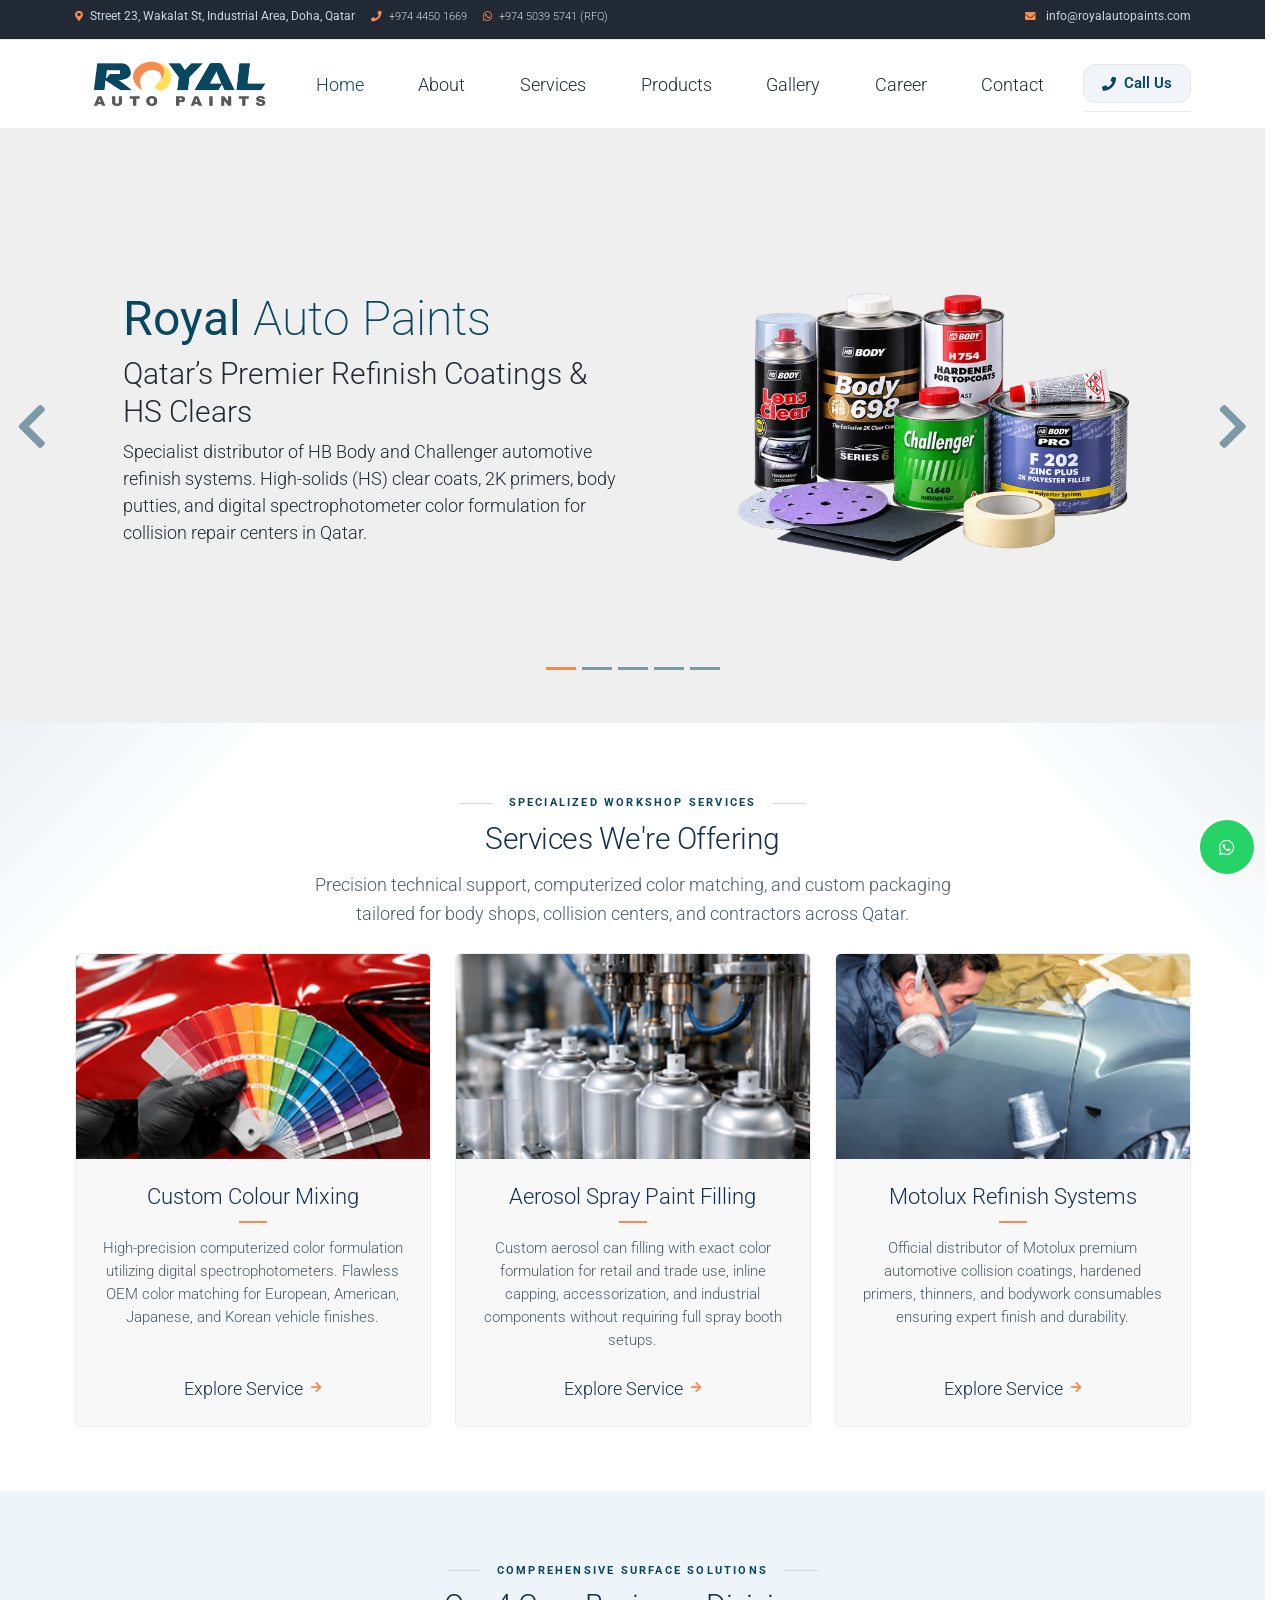
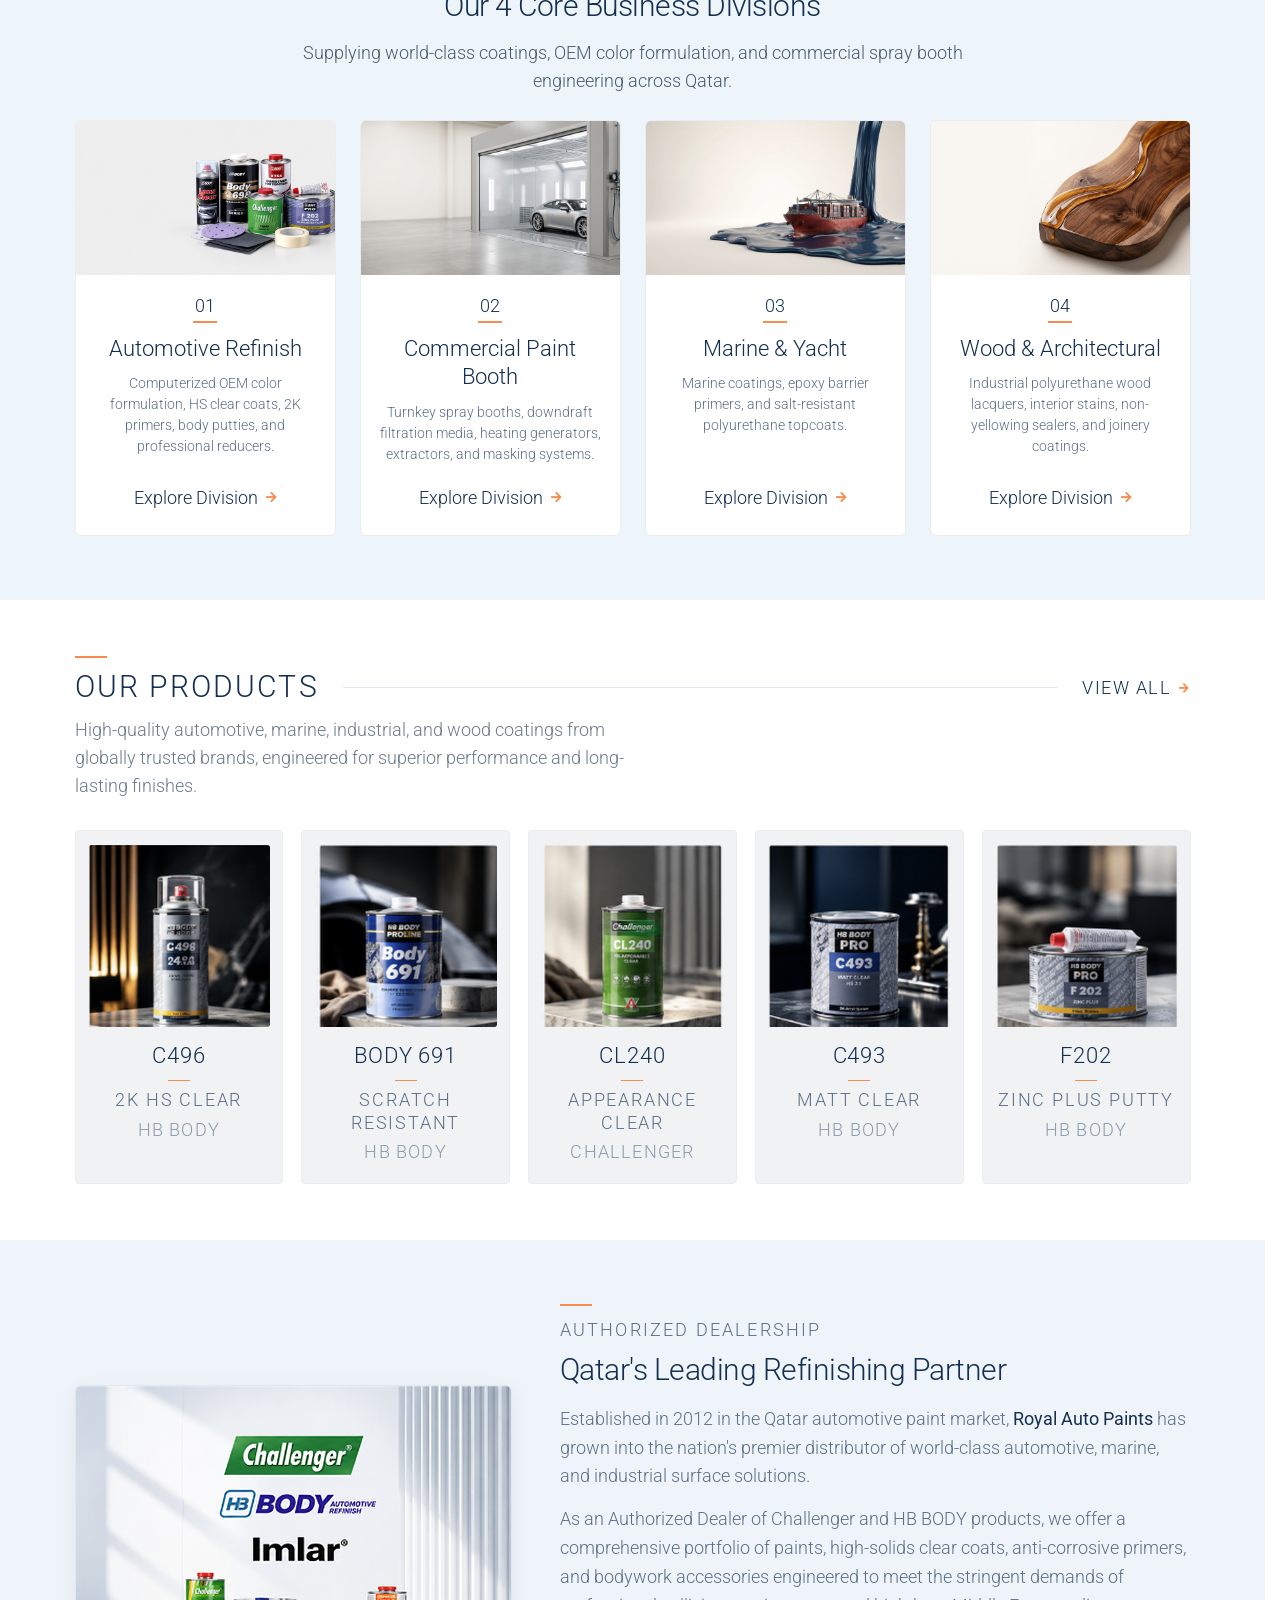
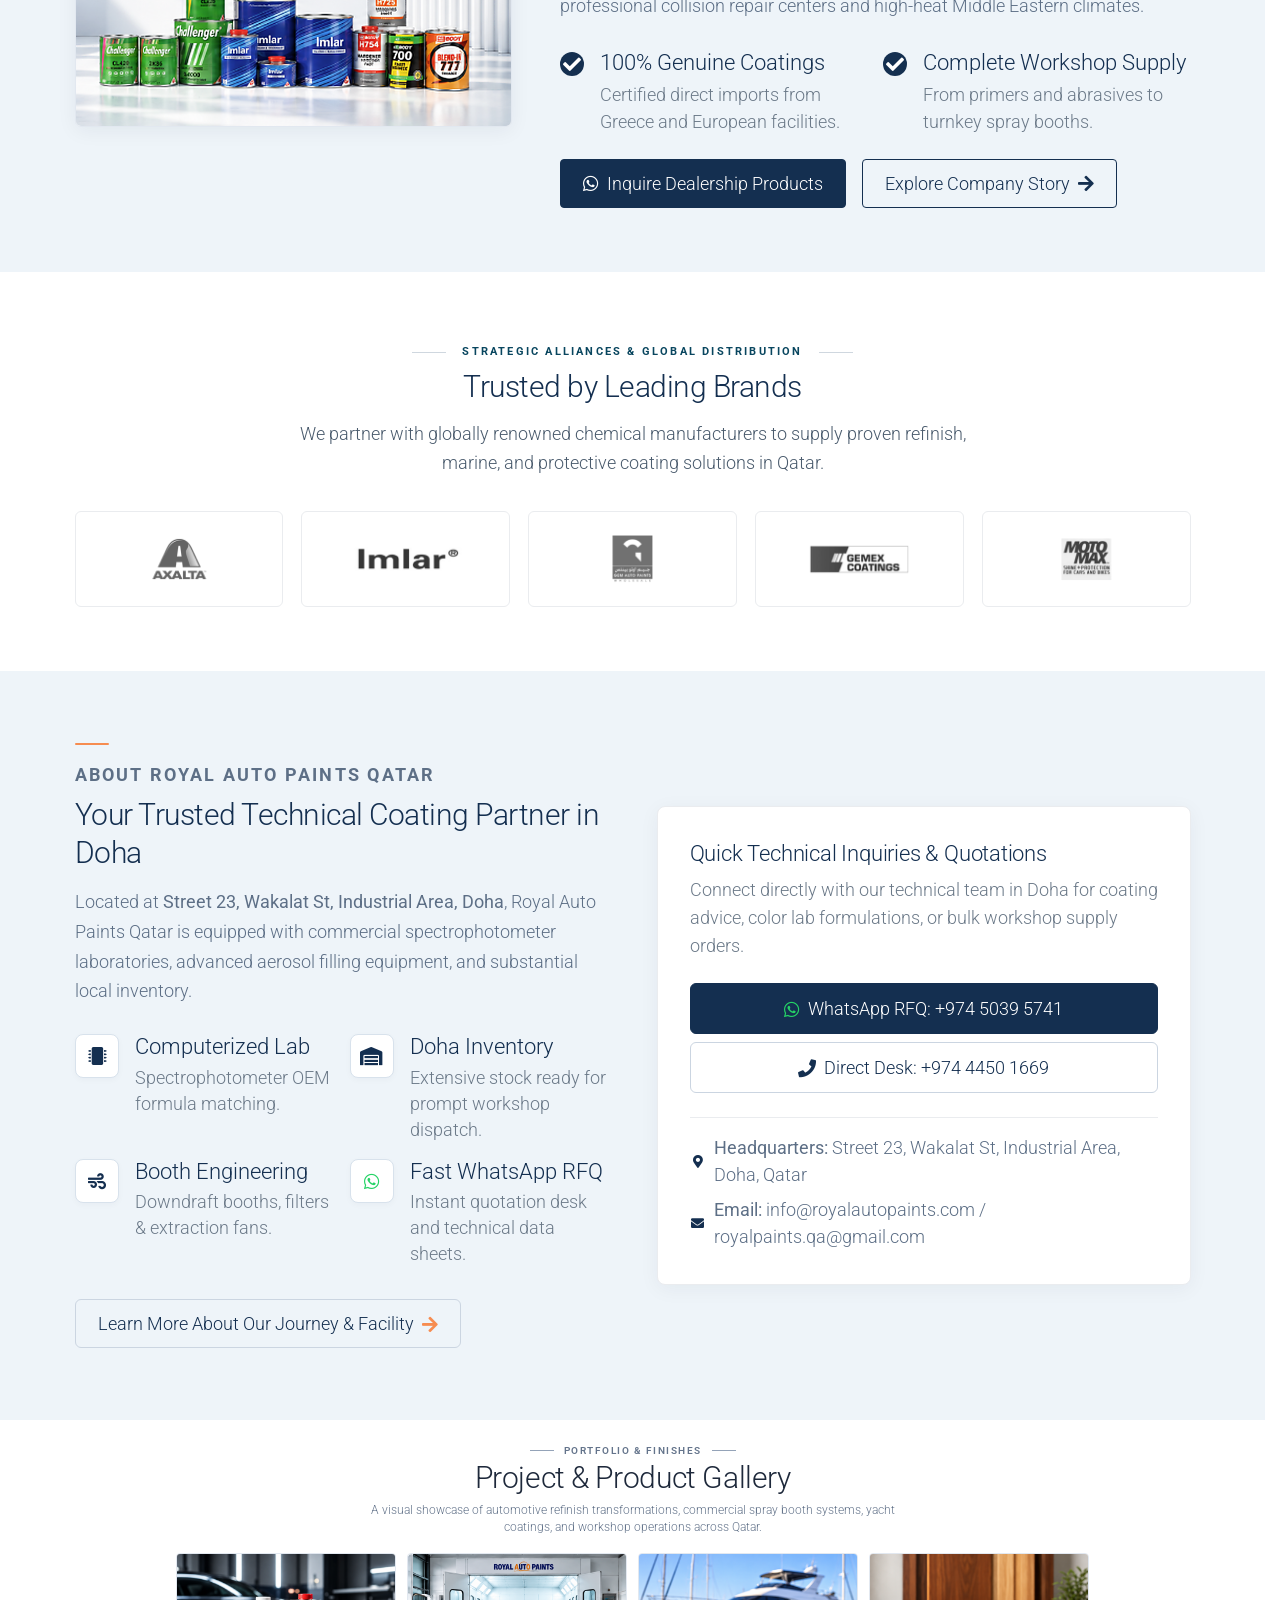
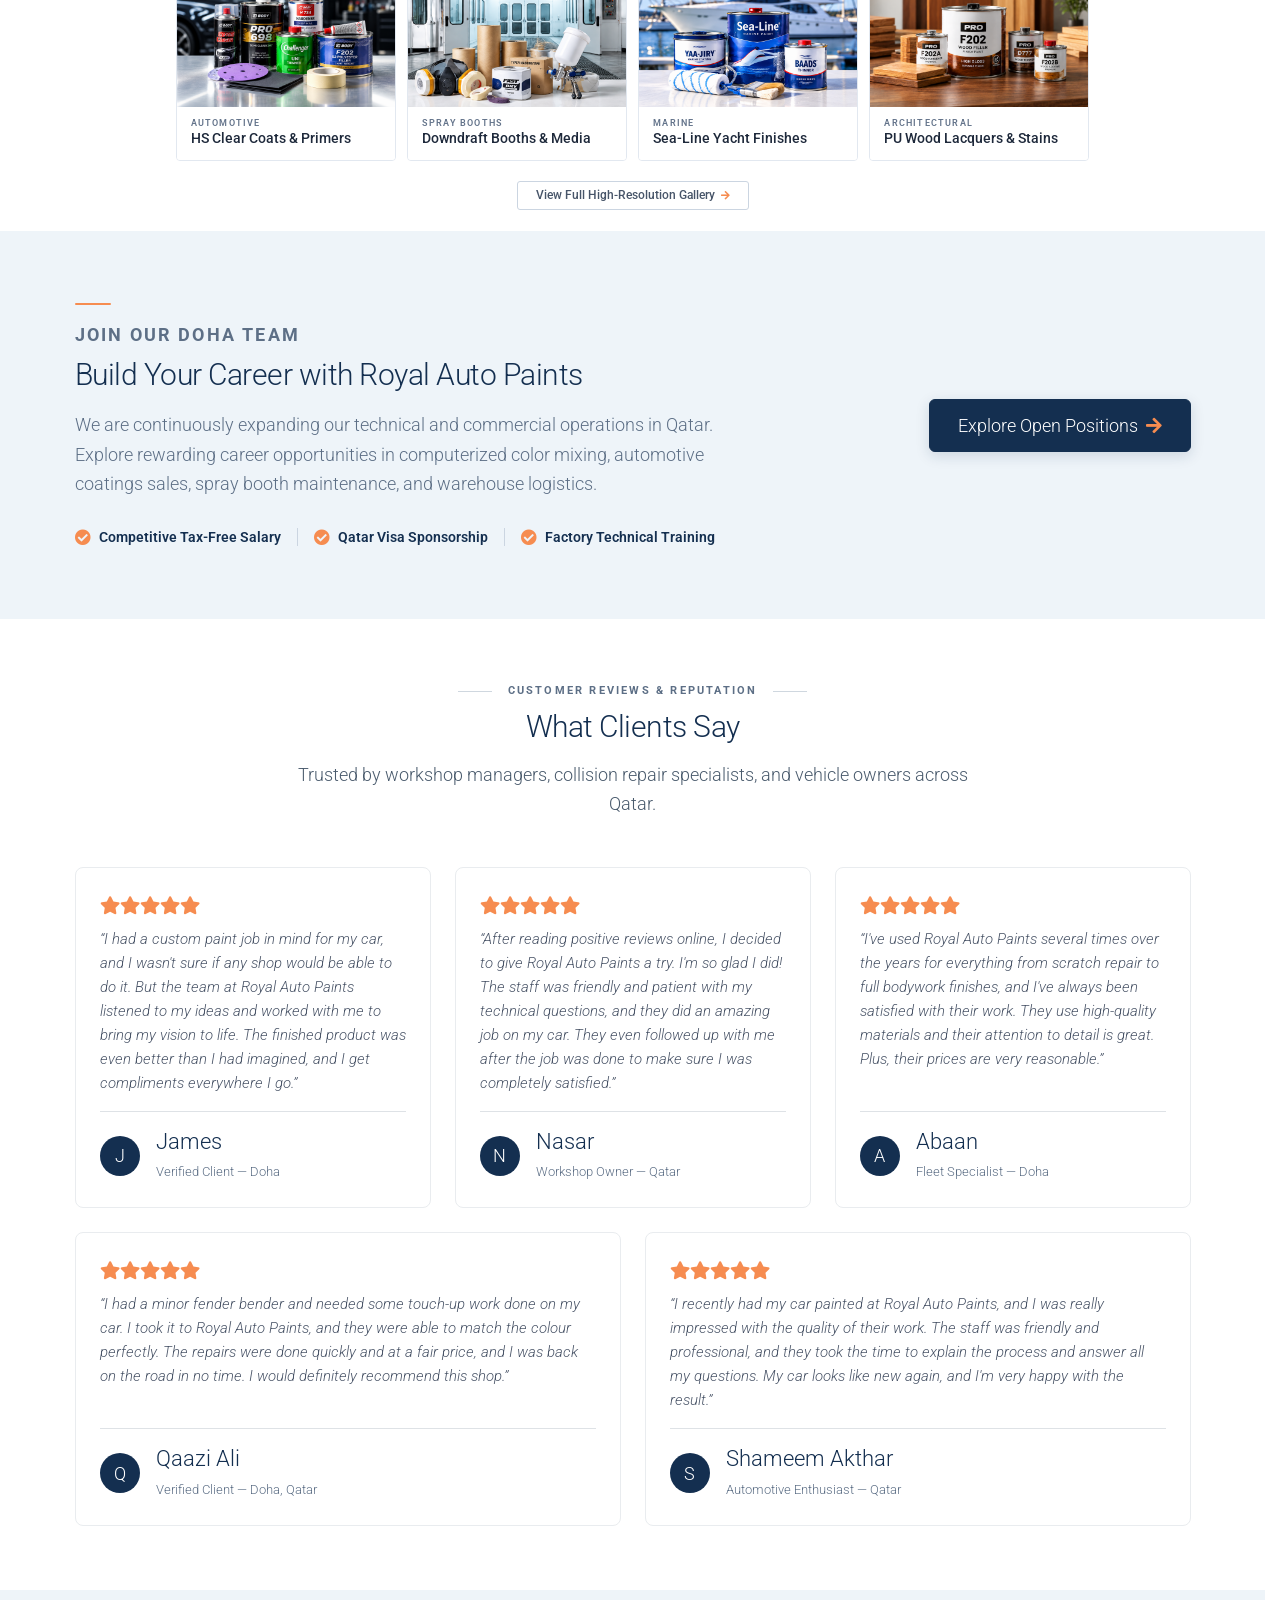
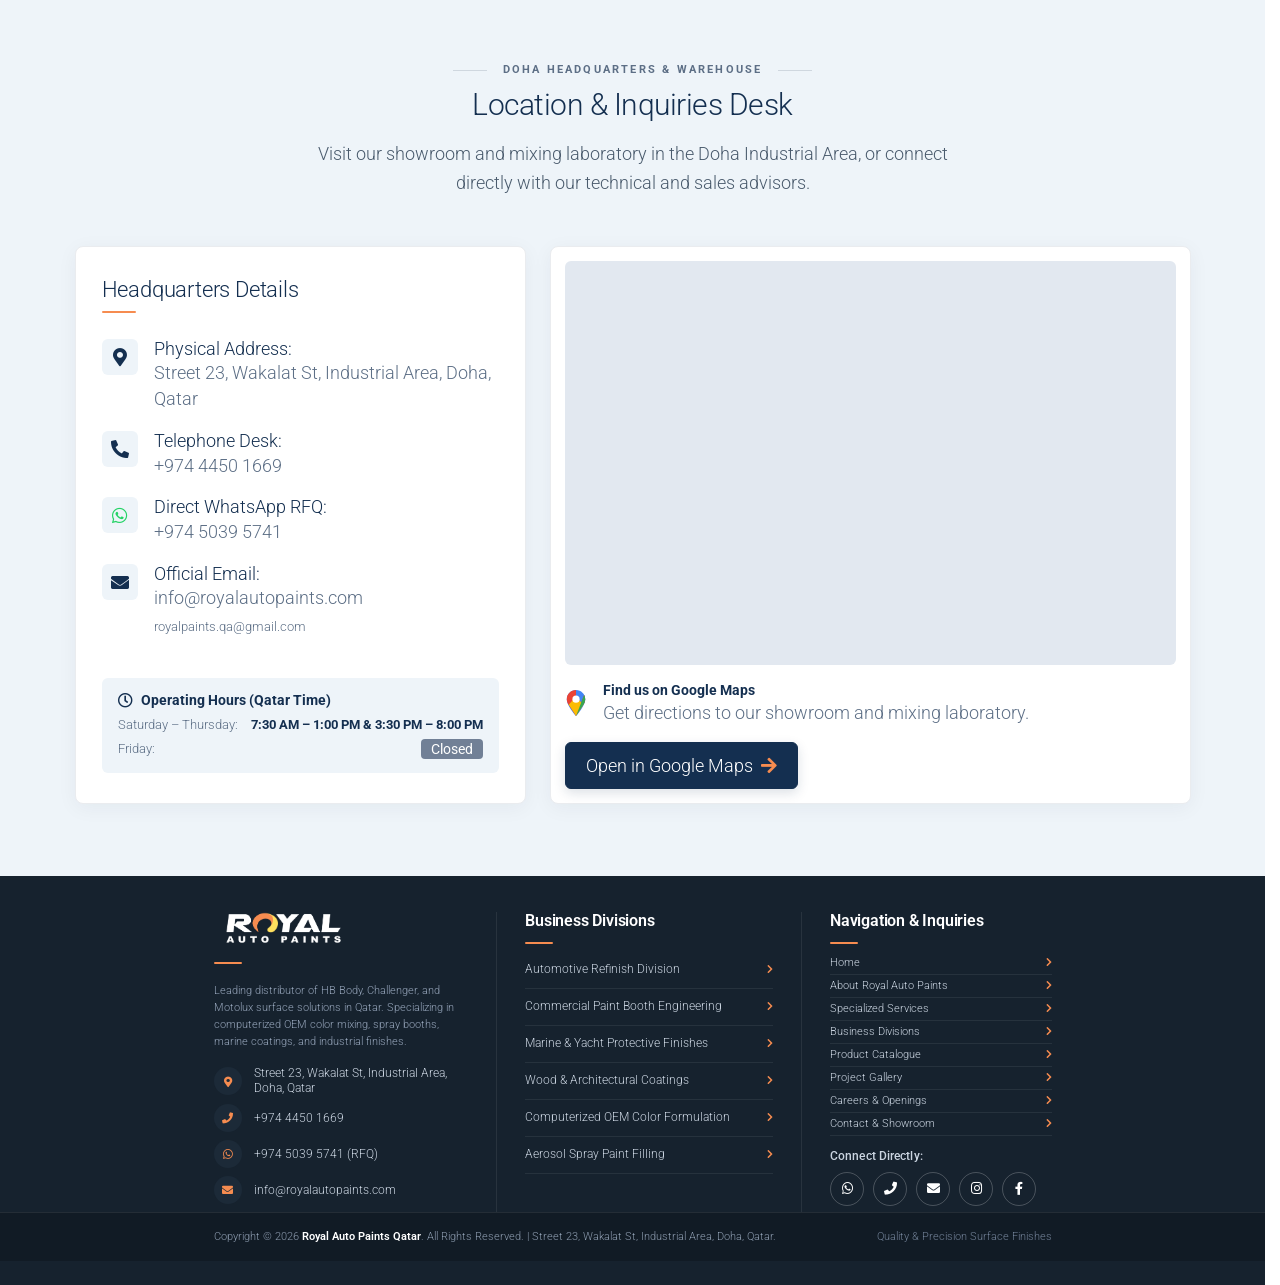
==== commit f066fd31: "desin chnage" ====
--- a/index.html
+++ b/index.html
@@ -15,7 +15,7 @@
     <link rel="stylesheet" href="css/custom.css">
 
     <!-- Google Font (Roboto) -->
-    <link rel="stylesheet" href="https://fonts.googleapis.com/css2?family=Roboto:wght@100;200;300;400;500;700;900&amp;display=swap">
+    <link rel="stylesheet" href="https://fonts.googleapis.com/css2?family=Playfair+Display:ital,wght@0,500;0,600;0,700;1,400&family=Roboto:wght@100;200;300;400;500;700;900&display=swap">
     <link rel="stylesheet" href="css/fontawesome.min.css">
     <link rel="canonical" href="https://www.royalautopaints.com/">
 
@@ -344,8 +344,8 @@
         </a>
     </div>
 
-    <!-- ========================================================================
-         4. Specialized Services Section (From Old Website)
+        <!-- ========================================================================
+         4. Specialized Services Section (Exact Match to Reference Image)
          ======================================================================== -->
     <section class="py-5 services-section-wrapper" id="services">
         <div class="container py-3">
@@ -354,11 +354,11 @@
                     <!-- Eyebrow with flanking divider lines -->
                     <div class="service-section-eyebrow d-flex align-items-center justify-content-center mb-2">
                         <span class="eyebrow-line"></span>
-                        <span class="eyebrow-text px-3 text-uppercase fw-bold">Specialized Workshop Services</span>
+                        <span class="eyebrow-text px-3 text-uppercase">Specialized Workshop Services</span>
                         <span class="eyebrow-line"></span>
                     </div>
-                    <h2 class="h1 mt-2 text-dark">Services <span class="text-primary-brand">We’re Offering</span></h2>
-                    <p class="text-muted mt-3">
+                    <h2 class="services-heading">Services We're Offering</h2>
+                    <p class="services-lead-text">
                         Precision technical support, computerized color matching, and custom packaging tailored for body shops, collision centers, and contractors across Qatar.
                     </p>
                 </div>
@@ -367,81 +367,69 @@
             <div class="row g-4">
                 <!-- Service 1: Custom Colour Mixing -->
                 <div class="col-12 col-md-4">
-                    <div class="card h-100 service-modern-card bg-white">
+                    <div class="card h-100 service-card-ref">
                         <div class="service-card-img-wrap">
-                            <img src="images/service_card_color_mixing.png" alt="Custom Colour Mixing Doha Qatar" class="service-card-img">
-                        </div>
-                        <div class="service-floating-icon">
-                            <i class="fas fa-palette"></i>
-                        </div>
-                        <div class="card-body service-card-body d-flex flex-column justify-content-between">
+                            <img src="images/service_card_color_mixing.png" alt="Custom Colour Mixing" class="service-card-img">
+                        </div>
+                        <div class="service-card-body">
                             <div>
-                                <h3 class="service-card-title text-dark">Custom Colour Mixing</h3>
-                                <p class="service-card-text text-muted small">
+                                <h3 class="service-card-title">Custom Colour Mixing</h3>
+                                <div class="service-card-divider"></div>
+                                <p class="service-card-text">
                                     High-precision computerized color formulation utilizing digital spectrophotometers. Flawless OEM color matching for European, American, Japanese, and Korean vehicle finishes.
                                 </p>
                             </div>
-                            <a class="service-inquiry-btn btn w-100" href="https://wa.me/97450395741?text=Hello%20Royal%20Auto%20Paints%2C%20I%20am%20inquiring%20about%20Custom%20Colour%20Mixing%20Service" target="_blank">
-                                <span class="d-flex align-items-center">
-                                    <i class="fab fa-whatsapp me-2 text-whatsapp fs-5"></i>
-                                    <span class="service-btn-label">Inquiry Color Mixing</span>
-                                </span>
-                                <i class="fas fa-arrow-right service-btn-arrow"></i>
-                            </a>
+                            <div class="service-card-action">
+                                <a href="services.html#color-mixing" class="service-explore-link">
+                                    Explore Service <i class="fas fa-arrow-right ms-2 service-arrow-icon"></i>
+                                </a>
+                            </div>
                         </div>
                     </div>
                 </div>
 
                 <!-- Service 2: Aerosol Spray Paint Filling -->
                 <div class="col-12 col-md-4">
-                    <div class="card h-100 service-modern-card bg-white">
+                    <div class="card h-100 service-card-ref">
                         <div class="service-card-img-wrap">
-                            <img src="images/service_card_aerosol.png" alt="Aerosol Spray Paint Filling Doha Qatar" class="service-card-img">
-                        </div>
-                        <div class="service-floating-icon">
-                            <i class="fas fa-spray-can"></i>
-                        </div>
-                        <div class="card-body service-card-body d-flex flex-column justify-content-between">
+                            <img src="images/service_card_aerosol.png" alt="Aerosol Spray Paint Filling" class="service-card-img">
+                        </div>
+                        <div class="service-card-body">
                             <div>
-                                <h3 class="service-card-title text-dark">Aerosol Spray Paint Filling</h3>
-                                <p class="service-card-text text-muted small">
-                                    Custom aerosol can filling with exact color formulation for rapid spot touch-ups, mirror caps, accessories, and industrial components without requiring full spray booth setup.
+                                <h3 class="service-card-title">Aerosol Spray Paint Filling</h3>
+                                <div class="service-card-divider"></div>
+                                <p class="service-card-text">
+                                    Custom aerosol can filling with exact color formulation for retail and trade use, inline capping, accessorization, and industrial components without requiring full spray booth setups.
                                 </p>
                             </div>
-                            <a class="service-inquiry-btn btn w-100" href="https://wa.me/97450395741?text=Hello%20Royal%20Auto%20Paints%2C%20I%20am%20inquiring%20about%20Aerosol%20Spray%20Paint%20Filling%20Service" target="_blank">
-                                <span class="d-flex align-items-center">
-                                    <i class="fab fa-whatsapp me-2 text-whatsapp fs-5"></i>
-                                    <span class="service-btn-label">Inquiry Aerosol Filling</span>
-                                </span>
-                                <i class="fas fa-arrow-right service-btn-arrow"></i>
-                            </a>
-                        </div>
-                    </div>
-                </div>
-
-                <!-- Service 3: Motolux Refinish Distribution -->
+                            <div class="service-card-action">
+                                <a href="services.html#aerosol" class="service-explore-link">
+                                    Explore Service <i class="fas fa-arrow-right ms-2 service-arrow-icon"></i>
+                                </a>
+                            </div>
+                        </div>
+                    </div>
+                </div>
+
+                <!-- Service 3: Motolux Refinish Systems -->
                 <div class="col-12 col-md-4">
-                    <div class="card h-100 service-modern-card bg-white">
+                    <div class="card h-100 service-card-ref">
                         <div class="service-card-img-wrap">
-                            <img src="images/service_card_motolux.png" alt="Motolux Paint Systems Qatar" class="service-card-img">
-                        </div>
-                        <div class="service-floating-icon">
-                            <i class="fas fa-shield-alt"></i>
-                        </div>
-                        <div class="card-body service-card-body d-flex flex-column justify-content-between">
+                            <img src="images/service_card_motolux.png" alt="Motolux Refinish Systems" class="service-card-img">
+                        </div>
+                        <div class="service-card-body">
                             <div>
-                                <h3 class="service-card-title text-dark">Motolux Refinish Systems</h3>
-                                <p class="service-card-text text-muted small">
-                                    Official distributor of Motolux premium automotive collision coatings, hardeners, thinners, and bodywork consumables ensuring optical depth and durability.
+                                <h3 class="service-card-title">Motolux Refinish Systems</h3>
+                                <div class="service-card-divider"></div>
+                                <p class="service-card-text">
+                                    Official distributor of Motolux premium automotive collision coatings, hardened primers, thinners, and bodywork consumables ensuring expert finish and durability.
                                 </p>
                             </div>
-                            <a class="service-inquiry-btn btn w-100" href="https://wa.me/97450395741?text=Hello%20Royal%20Auto%20Paints%2C%20I%20am%20inquiring%20about%20Motolux%20products" target="_blank">
-                                <span class="d-flex align-items-center">
-                                    <i class="fab fa-whatsapp me-2 text-whatsapp fs-5"></i>
-                                    <span class="service-btn-label">Inquiry Motolux</span>
-                                </span>
-                                <i class="fas fa-arrow-right service-btn-arrow"></i>
-                            </a>
+                            <div class="service-card-action">
+                                <a href="services.html#motolux" class="service-explore-link">
+                                    Explore Service <i class="fas fa-arrow-right ms-2 service-arrow-icon"></i>
+                                </a>
+                            </div>
                         </div>
                     </div>
                 </div>
@@ -449,167 +437,121 @@
         </div>
     </section>
 
-    <!-- ========================================================================
-         5. Core Business Divisions (4 Integrated Divisions - Reference Specification)
-         ======================================================================== -->
-    <section class="divisions-section-wrapper" id="divisions">
-        <!-- Subtle Geometric Facet Background Accents (Behind content, z-index: 1) -->
-        <div class="divisions-bg-facet divisions-bg-facet-left" aria-hidden="true">
-            <svg viewBox="0 0 320 600" preserveAspectRatio="none" class="w-100 h-100">
-                <polygon points="0,60 220,220 0,380" fill="#D8E3F0" opacity="0.65" />
-                <polygon points="0,0 260,160 220,220 0,60" fill="#D8E3F0" opacity="0.35" />
-                <polygon points="0,220 220,220 70,440 0,440" fill="#BDCDDF" opacity="0.3" />
-                <polygon points="0,180 140,280 0,340" fill="#D8E3F0" opacity="0.45" />
-            </svg>
-        </div>
-        <div class="divisions-bg-facet divisions-bg-facet-right" aria-hidden="true">
-            <svg viewBox="0 0 320 600" preserveAspectRatio="none" class="w-100 h-100">
-                <polygon points="320,160 100,320 320,480" fill="#D8E3F0" opacity="0.65" />
-                <polygon points="320,40 60,220 100,320 320,160" fill="#D8E3F0" opacity="0.35" />
-                <polygon points="320,320 100,320 250,540 320,540" fill="#BDCDDF" opacity="0.3" />
-                <polygon points="320,260 180,360 320,440" fill="#D8E3F0" opacity="0.45" />
-            </svg>
-        </div>
-
-        <div class="divisions-container position-relative" style="z-index: 2;">
-            <!-- Section Header Flanked with Lines -->
-            <div class="row text-center mb-5">
-                <div class="divisions-header-box mx-auto">
-                    <div class="divisions-header-eyebrow">
+        <!-- ========================================================================
+         5. Core Business Divisions (Exact Match to Reference Image)
+         ======================================================================== -->
+    <section class="divisions-section-wrapper py-5" id="divisions">
+        <div class="container py-3">
+            <!-- Section Header -->
+            <div class="row text-center pt-2 pb-4">
+                <div class="col-lg-8 m-auto">
+                    <!-- Eyebrow with flanking divider lines -->
+                    <div class="divisions-section-eyebrow d-flex align-items-center justify-content-center mb-2">
                         <span class="divisions-eyebrow-line"></span>
-                        <span>COMPREHENSIVE SURFACE SOLUTIONS</span>
+                        <span class="divisions-eyebrow-text px-3 text-uppercase">Comprehensive Surface Solutions</span>
                         <span class="divisions-eyebrow-line"></span>
                     </div>
-                    <h2 class="divisions-main-title">Our 4 Core Business Divisions</h2>
-                    <p class="divisions-lead-desc">
+                    <h2 class="divisions-heading">Our 4 Core Business Divisions</h2>
+                    <p class="divisions-lead-text">
                         Supplying world-class coatings, OEM color formulation, and commercial spray booth engineering across Qatar.
                     </p>
                 </div>
             </div>
-            <!-- 4 Integrated Business Divisions: Continuous Showcase (Wider Proportions) -->
-            <div class="divisions-showcase-container">
+
+            <!-- 4 Divisions Cards Grid -->
+            <div class="row g-3 g-lg-4">
                 <!-- Division 01: Automotive Refinish -->
-                <div class="division-col">
-                    <div class="division-img-box">
-                        <img src="images/division_card_1.png" alt="Automotive Refinish Division" class="w-100">
-                        <div class="division-badge" aria-hidden="true">
-                            <svg class="division-badge-icon" viewBox="0 0 24 24" fill="none" stroke="#FFFFFF" stroke-width="1.8" stroke-linecap="round" stroke-linejoin="round">
-                                <path d="M5 11l1.5-4.5A2 2 0 0 1 8.4 5h7.2a2 2 0 0 1 1.9 1.5L19 11"/>
-                                <rect x="3" y="11" width="18" height="6.5" rx="2"/>
-                                <circle cx="7" cy="14.2" r="1.2" fill="#FFFFFF"/>
-                                <circle cx="17" cy="14.2" r="1.2" fill="#FFFFFF"/>
-                                <line x1="10" y1="14.2" x2="14" y2="14.2"/>
-                                <path d="M5.5 17.5v2a1 1 0 0 0 1 1h1a1 1 0 0 0 1-1v-2"/>
-                                <path d="M15.5 17.5v2a1 1 0 0 0 1 1h1a1 1 0 0 0 1-1v-2"/>
-                            </svg>
-                        </div>
-                    </div>
-                    <div class="division-body-content">
-                        <div class="division-num-row">
-                            <span class="division-num-text">01</span>
-                            <div class="division-num-divider"></div>
-                        </div>
-                        <h3 class="division-card-title">Automotive Refinish</h3>
-                        <p class="division-card-text">
-                            Computerized OEM color formulation, HS clear coats, 2K primers, body putties, and professional reducers.
-                        </p>
-                        <div class="division-btn-wrapper">
-                            <a href="services.html#color-mixing" class="btn-explore-division" aria-label="Explore Automotive Refinish Division">
-                                Explore Division <i class="fas fa-arrow-right ms-2" aria-hidden="true"></i>
-                            </a>
+                <div class="col-12 col-sm-6 col-lg-3">
+                    <div class="card h-100 division-modern-card">
+                        <div class="division-card-img-wrap">
+                            <img src="images/division_card_1_clean.png" alt="Automotive Refinish" class="division-card-img">
+                        </div>
+                        <div class="division-card-body">
+                            <div>
+                                <div class="division-card-num">01</div>
+                                <div class="division-card-divider"></div>
+                                <h3 class="division-card-title">Automotive Refinish</h3>
+                                <p class="division-card-text">
+                                    Computerized OEM color formulation, HS clear coats, 2K primers, body putties, and professional reducers.
+                                </p>
+                            </div>
+                            <div class="division-card-action">
+                                <a href="services.html#color-mixing" class="division-explore-link" aria-label="Explore Automotive Refinish Division">
+                                    Explore Division <i class="fas fa-arrow-right ms-2 division-arrow-icon" aria-hidden="true"></i>
+                                </a>
+                            </div>
                         </div>
                     </div>
                 </div>
 
                 <!-- Division 02: Commercial Paint Booth -->
-                <div class="division-col">
-                    <div class="division-img-box">
-                        <img src="images/division_card_2.png" alt="Commercial Paint Booth Engineering" class="w-100">
-                        <div class="division-badge" aria-hidden="true">
-                            <svg class="division-badge-icon" viewBox="0 0 24 24" fill="none" stroke="#FFFFFF" stroke-width="1.8" stroke-linecap="round" stroke-linejoin="round">
-                                <path d="M8.5 2.5h5l-1 4.5h-3.5z"/>
-                                <path d="M6.5 7h8l2 2-2 1H7"/>
-                                <line x1="16.5" y1="8" x2="18.5" y2="8"/>
-                                <path d="M20 6.5l1.5-1M20 8h2M20 9.5l1.5 1"/>
-                                <path d="M10 9.5c0 1.8-.8 2.8-1.5 3"/>
-                                <path d="M8 8.5L5.7 16.5a1.2 1.2 0 0 0 1.2 1.5h1.2l1.8-6.5"/>
-                                <line x1="6.3" y1="18" x2="5.7" y2="20.5"/>
-                            </svg>
-                        </div>
-                    </div>
-                    <div class="division-body-content">
-                        <div class="division-num-row">
-                            <span class="division-num-text">02</span>
-                            <div class="division-num-divider"></div>
-                        </div>
-                        <h3 class="division-card-title">Commercial Paint Booth</h3>
-                        <p class="division-card-text">
-                            Turnkey spray booths, downdraft filtration media, heating generators, extractors, and masking systems.
-                        </p>
-                        <div class="division-btn-wrapper">
-                            <a href="services.html#booths" class="btn-explore-division" aria-label="Explore Commercial Paint Booth Division">
-                                Explore Division <i class="fas fa-arrow-right ms-2" aria-hidden="true"></i>
-                            </a>
+                <div class="col-12 col-sm-6 col-lg-3">
+                    <div class="card h-100 division-modern-card">
+                        <div class="division-card-img-wrap">
+                            <img src="images/division_card_2_clean.png" alt="Commercial Paint Booth" class="division-card-img">
+                        </div>
+                        <div class="division-card-body">
+                            <div>
+                                <div class="division-card-num">02</div>
+                                <div class="division-card-divider"></div>
+                                <h3 class="division-card-title">Commercial Paint Booth</h3>
+                                <p class="division-card-text">
+                                    Turnkey spray booths, downdraft filtration media, heating generators, extractors, and masking systems.
+                                </p>
+                            </div>
+                            <div class="division-card-action">
+                                <a href="services.html#booths" class="division-explore-link" aria-label="Explore Commercial Paint Booth Division">
+                                    Explore Division <i class="fas fa-arrow-right ms-2 division-arrow-icon" aria-hidden="true"></i>
+                                </a>
+                            </div>
                         </div>
                     </div>
                 </div>
 
                 <!-- Division 03: Marine & Yacht -->
-                <div class="division-col">
-                    <div class="division-img-box">
-                        <img src="images/division_card_3.png" alt="Marine & Yacht Protective Finishes" class="w-100">
-                        <div class="division-badge" aria-hidden="true">
-                            <svg class="division-badge-icon" viewBox="0 0 24 24" fill="none" stroke="#FFFFFF" stroke-width="1.8" stroke-linecap="round" stroke-linejoin="round">
-                                <path d="M9.5 6.5h4l2.5 3h-8z"/>
-                                <line x1="12" y1="4.5" x2="12" y2="6.5"/>
-                                <path d="M3 13.5h18l-3.5-4H6.5z"/>
-                                <path d="M2 17c2.5 0 4-.8 6.5-.8s4 .8 6.5 .8 4-.8 6.5-.8"/>
-                                <path d="M4 19.8c2 0 3.5-.6 5.5-.6s3.5 .6 5.5 .6 3.5-.6 5.5-.6"/>
-                            </svg>
-                        </div>
-                    </div>
-                    <div class="division-body-content">
-                        <div class="division-num-row">
-                            <span class="division-num-text">03</span>
-                            <div class="division-num-divider"></div>
-                        </div>
-                        <h3 class="division-card-title">Marine &amp; Yacht</h3>
-                        <p class="division-card-text">
-                            Marine coatings, epoxy barrier primers, and salt-resistant polyurethane topcoats.
-                        </p>
-                        <div class="division-btn-wrapper">
-                            <a href="services.html#marine" class="btn-explore-division" aria-label="Explore Marine & Yacht Division">
-                                Explore Division <i class="fas fa-arrow-right ms-2" aria-hidden="true"></i>
-                            </a>
+                <div class="col-12 col-sm-6 col-lg-3">
+                    <div class="card h-100 division-modern-card">
+                        <div class="division-card-img-wrap">
+                            <img src="images/division_card_3_clean.png" alt="Marine & Yacht" class="division-card-img">
+                        </div>
+                        <div class="division-card-body">
+                            <div>
+                                <div class="division-card-num">03</div>
+                                <div class="division-card-divider"></div>
+                                <h3 class="division-card-title">Marine &amp; Yacht</h3>
+                                <p class="division-card-text">
+                                    Marine coatings, epoxy barrier primers, and salt-resistant polyurethane topcoats.
+                                </p>
+                            </div>
+                            <div class="division-card-action">
+                                <a href="services.html#marine" class="division-explore-link" aria-label="Explore Marine & Yacht Division">
+                                    Explore Division <i class="fas fa-arrow-right ms-2 division-arrow-icon" aria-hidden="true"></i>
+                                </a>
+                            </div>
                         </div>
                     </div>
                 </div>
 
                 <!-- Division 04: Wood & Architectural -->
-                <div class="division-col">
-                    <div class="division-img-box">
-                        <img src="images/division_card_4.png" alt="Wood & Architectural Industrial Finishes" class="w-100">
-                        <div class="division-badge" aria-hidden="true">
-                            <svg class="division-badge-icon" viewBox="0 0 24 24" fill="none" stroke="#FFFFFF" stroke-width="1.8" stroke-linecap="round" stroke-linejoin="round">
-                                <polygon points="12 3 21 7.5 12 12 3 7.5"/>
-                                <polyline points="3 11 12 15.5 21 11"/>
-                                <polyline points="3 15 12 19.5 21 15"/>
-                            </svg>
-                        </div>
-                    </div>
-                    <div class="division-body-content">
-                        <div class="division-num-row">
-                            <span class="division-num-text">04</span>
-                            <div class="division-num-divider"></div>
-                        </div>
-                        <h3 class="division-card-title">Wood &amp; Architectural</h3>
-                        <p class="division-card-text">
-                            Industrial polyurethane wood lacquers, interior stains, non-yellowing sealers, and joinery coatings.
-                        </p>
-                        <div class="division-btn-wrapper">
-                            <a href="services.html#wood" class="btn-explore-division" aria-label="Explore Wood & Architectural Division">
-                                Explore Division <i class="fas fa-arrow-right ms-2" aria-hidden="true"></i>
-                            </a>
+                <div class="col-12 col-sm-6 col-lg-3">
+                    <div class="card h-100 division-modern-card">
+                        <div class="division-card-img-wrap">
+                            <img src="images/division_card_4_clean.png" alt="Wood & Architectural" class="division-card-img">
+                        </div>
+                        <div class="division-card-body">
+                            <div>
+                                <div class="division-card-num">04</div>
+                                <div class="division-card-divider"></div>
+                                <h3 class="division-card-title">Wood &amp; Architectural</h3>
+                                <p class="division-card-text">
+                                    Industrial polyurethane wood lacquers, interior stains, non-yellowing sealers, and joinery coatings.
+                                </p>
+                            </div>
+                            <div class="division-card-action">
+                                <a href="services.html#wood" class="division-explore-link" aria-label="Explore Wood & Architectural Division">
+                                    Explore Division <i class="fas fa-arrow-right ms-2 division-arrow-icon" aria-hidden="true"></i>
+                                </a>
+                            </div>
                         </div>
                     </div>
                 </div>
@@ -617,507 +559,322 @@
         </div>
     </section>
 
-            <!-- ========================================================================
-         6. Featured Products Showcase (Responsive Carousel)
-         ======================================================================== -->
-    <section class="container py-5" id="products">
-        <div class="row text-center pt-2 pb-3">
-            <div class="col-lg-8 m-auto">
-                <span class="text-uppercase text-success fw-bold" style="letter-spacing: 1.5px; font-size: 13px;">Certified Technical Consumables</span>
-                <h2 class="h1 mt-2 text-dark">Featured Products Showcase</h2>
-                <p class="text-muted">
-                    Explore top-selling OEM coatings, 2K clears, putties, and workshop equipment from authorized distributors HB Body, Challenger, Axalta, and Sea-Line.
+                            <!-- ========================================================================
+         6. Our Products Showcase (Exact Match to Reference Image)
+         ======================================================================== -->
+    <section class="py-5 editorial-products-section" id="products">
+        <div class="container py-2">
+
+            <!-- Section Header: Top Orange Bar, Title with Connecting Line, and Subtitle -->
+            <div class="editorial-products-header-wrap mb-4">
+                <div class="editorial-header-top-bar"></div>
+                <div class="d-flex align-items-center justify-content-between editorial-header-title-row">
+                    <h2 class="editorial-section-heading mb-0">OUR PRODUCTS</h2>
+                    <div class="editorial-header-connecting-line d-none d-md-block"></div>
+                    <div>
+                        <a href="products.html" class="editorial-view-all-link">
+                            VIEW ALL <i class="fas fa-arrow-right ms-2 editorial-view-all-arrow"></i>
+                        </a>
+                    </div>
+                </div>
+                <p class="editorial-products-subtitle">
+                    High-quality automotive, marine, industrial, and wood coatings from globally trusted brands, engineered for superior performance and long-lasting finishes.
                 </p>
             </div>
-        </div>
-
-        <!-- Carousel Outer Wrapper with Side Chevrons -->
-        <div class="position-relative px-md-4">
-            <div id="featuredProductsCarousel" class="carousel slide" data-bs-ride="carousel" data-bs-interval="6500">
-
-                <!-- Slides Container -->
-                <div class="carousel-inner pb-4">
-
-                    <!-- Slide 1: Flagship Clears & Body Fillers -->
-                    <div class="carousel-item active">
-                        <div class="row g-4">
-                            <!-- Item 1: HB Body C496 Clear Coat -->
-                            <div class="col-12 col-sm-6 col-lg-3">
-                                <div class="card h-100 product-item">
-                                    <div class="product-item-img-wrap">
-                                        <img src="images/products/20230508140528.png" alt="HB Body C496 Clear Coat">
-                                    </div>
-                                    <div class="card-body d-flex flex-column justify-content-between p-3">
-                                        <div>
-                                            <div class="d-flex justify-content-between align-items-center mb-1">
-                                                <span class="badge-subtle">Clear Coats</span>
-                                                <span class="text-muted small">HB Body</span>
-                                            </div>
-                                            <h4 class="h5 product-title text-dark mb-1">HB Body C496 Clear Coat</h4>
-                                            <p class="product-desc text-muted small mb-3">High-solids 2K clear coat delivering high gloss, superior leveling, and UV resistance under Qatar climate.</p>
-                                        </div>
-                                        <a class="btn btn-outline-success btn-sm w-100" href="https://wa.me/97450395741?text=Hello%20Royal%20Auto%20Paints%2C%20I%20am%20inquiring%20about%20HB%20Body%20C496%20Clear%20Coat" target="_blank">
-                                            <i class="fab fa-whatsapp me-1"></i> WhatsApp RFQ
-                                        </a>
-                                    </div>
-                                </div>
-                            </div>
-
-                            <!-- Item 2: HB Body 698 HS Clear -->
-                            <div class="col-12 col-sm-6 col-lg-3">
-                                <div class="card h-100 product-item">
-                                    <div class="product-item-img-wrap">
-                                        <img src="images/products/20230508141013.png" alt="HB Body 698 HS Clear">
-                                    </div>
-                                    <div class="card-body d-flex flex-column justify-content-between p-3">
-                                        <div>
-                                            <div class="d-flex justify-content-between align-items-center mb-1">
-                                                <span class="badge-subtle">Clear Coats</span>
-                                                <span class="text-muted small">HB Body</span>
-                                            </div>
-                                            <h4 class="h5 product-title text-dark mb-1">HB Body 698 HS Clear</h4>
-                                            <p class="product-desc text-muted small mb-3">Premium high-solids clear coat formulated for spot repairs and complete multi-panel spray refinishing.</p>
-                                        </div>
-                                        <a class="btn btn-outline-success btn-sm w-100" href="https://wa.me/97450395741?text=Hello%20Royal%20Auto%20Paints%2C%20I%20am%20inquiring%20about%20HB%20Body%20698%20HS%20Clear" target="_blank">
-                                            <i class="fab fa-whatsapp me-1"></i> WhatsApp RFQ
-                                        </a>
-                                    </div>
-                                </div>
-                            </div>
-
-                            <!-- Item 3: HB Body F202 Zinc Plus -->
-                            <div class="col-12 col-sm-6 col-lg-3">
-                                <div class="card h-100 product-item">
-                                    <div class="product-item-img-wrap">
-                                        <img src="images/products/20230508154034.png" alt="HB Body F202 Zinc Plus">
-                                    </div>
-                                    <div class="card-body d-flex flex-column justify-content-between p-3">
-                                        <div>
-                                            <div class="d-flex justify-content-between align-items-center mb-1">
-                                                <span class="badge-subtle">Putties</span>
-                                                <span class="text-muted small">HB Body</span>
-                                            </div>
-                                            <h4 class="h5 product-title text-dark mb-1">HB Body F202 Zinc Plus</h4>
-                                            <p class="product-desc text-muted small mb-3">2K polyester body putty with active zinc protection against galvanic corrosion on steel and galvanized panels.</p>
-                                        </div>
-                                        <a class="btn btn-outline-success btn-sm w-100" href="https://wa.me/97450395741?text=Hello%20Royal%20Auto%20Paints%2C%20I%20am%20inquiring%20about%20HB%20Body%20F202%20Zinc%20Plus" target="_blank">
-                                            <i class="fab fa-whatsapp me-1"></i> WhatsApp RFQ
-                                        </a>
-                                    </div>
-                                </div>
-                            </div>
-
-                            <!-- Item 4: Challenger CL640 Fast Hardener -->
-                            <div class="col-12 col-sm-6 col-lg-3">
-                                <div class="card h-100 product-item">
-                                    <div class="product-item-img-wrap">
-                                        <img src="images/products/20230508142956.png" alt="Challenger CL640 Fast Hardener">
-                                    </div>
-                                    <div class="card-body d-flex flex-column justify-content-between p-3">
-                                        <div>
-                                            <div class="d-flex justify-content-between align-items-center mb-1">
-                                                <span class="badge-subtle">Hardeners</span>
-                                                <span class="text-muted small">Challenger</span>
-                                            </div>
-                                            <h4 class="h5 product-title text-dark mb-1">Challenger CL640 Fast</h4>
-                                            <p class="product-desc text-muted small mb-3">Engineered for quick spot repairs and panel jobs with optimal curing kinetics in controlled spray booths.</p>
-                                        </div>
-                                        <a class="btn btn-outline-success btn-sm w-100" href="https://wa.me/97450395741?text=Hello%20Royal%20Auto%20Paints%2C%20I%20am%20inquiring%20about%20Challenger%20CL640%20Hardener" target="_blank">
-                                            <i class="fab fa-whatsapp me-1"></i> WhatsApp RFQ
-                                        </a>
-                                    </div>
-                                </div>
-                            </div>
-                        </div>
-                    </div>
-
-                    <!-- Slide 2: Hardeners, Thinners, Marine & Aerosols -->
-                    <div class="carousel-item">
-                        <div class="row g-4">
-                            <!-- Item 5: HB Body H754 Hardener -->
-                            <div class="col-12 col-sm-6 col-lg-3">
-                                <div class="card h-100 product-item">
-                                    <div class="product-item-img-wrap">
-                                        <img src="images/products/20230508142047.png" alt="HB Body H754 Hardener">
-                                    </div>
-                                    <div class="card-body d-flex flex-column justify-content-between p-3">
-                                        <div>
-                                            <div class="d-flex justify-content-between align-items-center mb-1">
-                                                <span class="badge-subtle">Hardeners</span>
-                                                <span class="text-muted small">HB Body</span>
-                                            </div>
-                                            <h4 class="h5 product-title text-dark mb-1">HB Body H754 Hardener</h4>
-                                            <p class="product-desc text-muted small mb-3">Isocyanate-based hardener designed for 2K acrylic systems and clear coats with high durability.</p>
-                                        </div>
-                                        <a class="btn btn-outline-success btn-sm w-100" href="https://wa.me/97450395741?text=Hello%20Royal%20Auto%20Paints%2C%20I%20am%20inquiring%20about%20HB%20Body%20H754%20Hardener" target="_blank">
-                                            <i class="fab fa-whatsapp me-1"></i> WhatsApp RFQ
-                                        </a>
-                                    </div>
-                                </div>
-                            </div>
-
-                            <!-- Item 6: HB Body 777 Thinner -->
-                            <div class="col-12 col-sm-6 col-lg-3">
-                                <div class="card h-100 product-item">
-                                    <div class="product-item-img-wrap">
-                                        <img src="images/products/20230508151250.png" alt="HB Body 777 Thinner">
-                                    </div>
-                                    <div class="card-body d-flex flex-column justify-content-between p-3">
-                                        <div>
-                                            <div class="d-flex justify-content-between align-items-center mb-1">
-                                                <span class="badge-subtle">Thinners</span>
-                                                <span class="text-muted small">HB Body</span>
-                                            </div>
-                                            <h4 class="h5 product-title text-dark mb-1">HB Body 777 Thinner</h4>
-                                            <p class="product-desc text-muted small mb-3">Fast-evaporating universal thinner formulated for acrylic primers, topcoats, and clear lacquers.</p>
-                                        </div>
-                                        <a class="btn btn-outline-success btn-sm w-100" href="https://wa.me/97450395741?text=Hello%20Royal%20Auto%20Paints%2C%20I%20am%20inquiring%20about%20HB%20Body%20777%20Thinner" target="_blank">
-                                            <i class="fab fa-whatsapp me-1"></i> WhatsApp RFQ
-                                        </a>
-                                    </div>
-                                </div>
-                            </div>
-
-                            <!-- Item 7: Sea-Line 638 Epoxy Primer -->
-                            <div class="col-12 col-sm-6 col-lg-3">
-                                <div class="card h-100 product-item">
-                                    <div class="product-item-img-wrap">
-                                        <img src="images/products/20230508143308.png" alt="Sea-Line 638 Primer">
-                                    </div>
-                                    <div class="card-body d-flex flex-column justify-content-between p-3">
-                                        <div>
-                                            <div class="d-flex justify-content-between align-items-center mb-1">
-                                                <span class="badge-subtle">Marine</span>
-                                                <span class="text-muted small">Sea-Line</span>
-                                            </div>
-                                            <h4 class="h5 product-title text-dark mb-1">Sea-Line 638 Primer</h4>
-                                            <p class="product-desc text-muted small mb-3">Heavy-duty 2K epoxy barrier coating providing total protection against osmosis and saltwater erosion.</p>
-                                        </div>
-                                        <a class="btn btn-outline-success btn-sm w-100" href="https://wa.me/97450395741?text=Hello%20Royal%20Auto%20Paints%2C%20I%20am%20inquiring%20about%20Sea-Line%20638%20Primer" target="_blank">
-                                            <i class="fab fa-whatsapp me-1"></i> WhatsApp RFQ
-                                        </a>
-                                    </div>
-                                </div>
-                            </div>
-
-                            <!-- Item 8: HB Body Lens Clear Aerosol -->
-                            <div class="col-12 col-sm-6 col-lg-3">
-                                <div class="card h-100 product-item">
-                                    <div class="product-item-img-wrap">
-                                        <img src="images/products/20230508151600.png" alt="HB Body Lens Clear Aerosol">
-                                    </div>
-                                    <div class="card-body d-flex flex-column justify-content-between p-3">
-                                        <div>
-                                            <div class="d-flex justify-content-between align-items-center mb-1">
-                                                <span class="badge-subtle">Aerosols</span>
-                                                <span class="text-muted small">HB Body</span>
-                                            </div>
-                                            <h4 class="h5 product-title text-dark mb-1">HB Body Lens Clear</h4>
-                                            <p class="product-desc text-muted small mb-3">Specialized 2K clear coat in aerosol can for restoring oxidized polycarbonate vehicle headlight lenses.</p>
-                                        </div>
-                                        <a class="btn btn-outline-success btn-sm w-100" href="https://wa.me/97450395741?text=Hello%20Royal%20Auto%20Paints%2C%20I%20am%20inquiring%20about%20HB%20Body%20Lens%20Clear" target="_blank">
-                                            <i class="fab fa-whatsapp me-1"></i> WhatsApp RFQ
-                                        </a>
-                                    </div>
-                                </div>
-                            </div>
-                        </div>
-                    </div>
-
-                    <!-- Slide 3: Equipment, Primers & Marine -->
-                    <div class="carousel-item">
-                        <div class="row g-4">
-                            <!-- Item 9: GEM Automotive Masking Tape -->
-                            <div class="col-12 col-sm-6 col-lg-3">
-                                <div class="card h-100 product-item">
-                                    <div class="product-item-img-wrap">
-                                        <img src="images/products/20230508152507.png" alt="GEM Masking Tape">
-                                    </div>
-                                    <div class="card-body d-flex flex-column justify-content-between p-3">
-                                        <div>
-                                            <div class="d-flex justify-content-between align-items-center mb-1">
-                                                <span class="badge-subtle">Consumables</span>
-                                                <span class="text-muted small">GEM Brand</span>
-                                            </div>
-                                            <h4 class="h5 product-title text-dark mb-1">GEM Masking Tape</h4>
-                                            <p class="product-desc text-muted small mb-3">High-temperature precision masking tape resistant up to 110°C in bake cycles with residue-free removal.</p>
-                                        </div>
-                                        <a class="btn btn-outline-success btn-sm w-100" href="https://wa.me/97450395741?text=Hello%20Royal%20Auto%20Paints%2C%20I%20am%20inquiring%20about%20GEM%20Masking%20Tape" target="_blank">
-                                            <i class="fab fa-whatsapp me-1"></i> WhatsApp RFQ
-                                        </a>
-                                    </div>
-                                </div>
-                            </div>
-
-                            <!-- Item 10: HVLP Pro Spray Gun -->
-                            <div class="col-12 col-sm-6 col-lg-3">
-                                <div class="card h-100 product-item">
-                                    <div class="product-item-img-wrap">
-                                        <img src="images/products/20230508152042.png" alt="HVLP Pro Spray Gun">
-                                    </div>
-                                    <div class="card-body d-flex flex-column justify-content-between p-3">
-                                        <div>
-                                            <div class="d-flex justify-content-between align-items-center mb-1">
-                                                <span class="badge-subtle">Equipment</span>
-                                                <span class="text-muted small">Vilote Pro</span>
-                                            </div>
-                                            <h4 class="h5 product-title text-dark mb-1">HVLP Pro Spray Gun</h4>
-                                            <p class="product-desc text-muted small mb-3">Professional gravity feed spray gun engineered for topcoats, basecoats, and clear lacquers with 1.3mm nozzle.</p>
-                                        </div>
-                                        <a class="btn btn-outline-success btn-sm w-100" href="https://wa.me/97450395741?text=Hello%20Royal%20Auto%20Paints%2C%20I%20am%20inquiring%20about%20HVLP%20Spray%20Guns" target="_blank">
-                                            <i class="fab fa-whatsapp me-1"></i> WhatsApp RFQ
-                                        </a>
-                                    </div>
-                                </div>
-                            </div>
-
-                            <!-- Item 11: HB Body P980 Primer -->
-                            <div class="col-12 col-sm-6 col-lg-3">
-                                <div class="card h-100 product-item">
-                                    <div class="product-item-img-wrap">
-                                        <img src="images/products/20230508154507.png" alt="HB Body P980 Primer">
-                                    </div>
-                                    <div class="card-body d-flex flex-column justify-content-between p-3">
-                                        <div>
-                                            <div class="d-flex justify-content-between align-items-center mb-1">
-                                                <span class="badge-subtle">Primers</span>
-                                                <span class="text-muted small">HB Body</span>
-                                            </div>
-                                            <h4 class="h5 product-title text-dark mb-1">HB Body P980 Primer</h4>
-                                            <p class="product-desc text-muted small mb-3">High-build 3:1 surfacer with exceptional filling properties and ultra-smooth sanding for panel preps.</p>
-                                        </div>
-                                        <a class="btn btn-outline-success btn-sm w-100" href="https://wa.me/97450395741?text=Hello%20Royal%20Auto%20Paints%2C%20I%20am%20inquiring%20about%20HB%20Body%20P980%20Primer" target="_blank">
-                                            <i class="fab fa-whatsapp me-1"></i> WhatsApp RFQ
-                                        </a>
-                                    </div>
-                                </div>
-                            </div>
-
-                            <!-- Item 12: Sea-Line PU Topcoat -->
-                            <div class="col-12 col-sm-6 col-lg-3">
-                                <div class="card h-100 product-item">
-                                    <div class="product-item-img-wrap">
-                                        <img src="images/products/20230508155742.png" alt="Sea-Line PU Topcoat">
-                                    </div>
-                                    <div class="card-body d-flex flex-column justify-content-between p-3">
-                                        <div>
-                                            <div class="d-flex justify-content-between align-items-center mb-1">
-                                                <span class="badge-subtle">Marine</span>
-                                                <span class="text-muted small">Sea-Line</span>
-                                            </div>
-                                            <h4 class="h5 product-title text-dark mb-1">Sea-Line PU Topcoat</h4>
-                                            <p class="product-desc text-muted small mb-3">Two-component polyurethane marine topcoat resistant to marine atmospheric exposure and heavy UV radiation.</p>
-                                        </div>
-                                        <a class="btn btn-outline-success btn-sm w-100" href="https://wa.me/97450395741?text=Hello%20Royal%20Auto%20Paints%2C%20I%20am%20inquiring%20about%20Sea-Line%20PU%20Topcoat" target="_blank">
-                                            <i class="fab fa-whatsapp me-1"></i> WhatsApp RFQ
-                                        </a>
-                                    </div>
-                                </div>
-                            </div>
-                        </div>
-                    </div>
-
-                </div>
-
-                <!-- Carousel Controls (Side Chevrons) -->
-                <button class="carousel-control-prev product-carousel-control" type="button" data-bs-target="#featuredProductsCarousel" data-bs-slide="prev" aria-label="Previous Slide">
-                    <span class="product-carousel-btn-icon"><i class="fas fa-chevron-left"></i></span>
-                </button>
-                <button class="carousel-control-next product-carousel-control" type="button" data-bs-target="#featuredProductsCarousel" data-bs-slide="next" aria-label="Next Slide">
-                    <span class="product-carousel-btn-icon"><i class="fas fa-chevron-right"></i></span>
-                </button>
-
-                <!-- Carousel Indicators -->
-                <div class="carousel-indicators position-static mt-3 mb-0">
-                    <button type="button" data-bs-target="#featuredProductsCarousel" data-bs-slide-to="0" class="active product-indicator-dot" aria-current="true" aria-label="Slide 1"></button>
-                    <button type="button" data-bs-target="#featuredProductsCarousel" data-bs-slide-to="1" class="product-indicator-dot" aria-label="Slide 2"></button>
-                    <button type="button" data-bs-target="#featuredProductsCarousel" data-bs-slide-to="2" class="product-indicator-dot" aria-label="Slide 3"></button>
-                </div>
-            </div>
-        </div>
-
-        <!-- High-Conversion Bottom Actions -->
-        <div class="text-center mt-4 pt-2">
-            <p class="text-muted small mb-3">Looking for our full catalog of 20+ specialized coatings, thinners, reducers, and tools?</p>
-            <div class="d-flex flex-wrap justify-content-center gap-2">
-                <a class="btn btn-success px-4 py-2 text-white" href="products.html">
-                    <i class="fas fa-th-large me-2"></i> View Full Products Catalogue (20+ Items)
-                </a>
-                <a class="btn btn-outline-dark px-4 py-2" href="https://wa.me/97450395741?text=Hello%20Royal%20Auto%20Paints%2C%20I%20would%20like%20to%20request%20the%20complete%20technical%20product%20catalog" target="_blank">
-                    <i class="fab fa-whatsapp me-2"></i> Request Complete Price List on WhatsApp
-                </a>
-            </div>
+
+            <!-- Single Row of 5 Featured Products Grid (Reference Image 3) -->
+            <div class="editorial-products-grid" id="productGridContainer">
+
+                <!-- 1. C496 -->
+                <div class="product-item-col" data-category="clears">
+                    <a href="https://wa.me/97450395741?text=Hello%20Royal%20Auto%20Paints%2C%20I%20am%20inquiring%20about%20C496%202K%20HS%20Clear" target="_blank" class="editorial-product-card text-decoration-none" aria-label="Inquire about C496 2K HS Clear on WhatsApp">
+                        <div class="editorial-img-container">
+                            <img src="images/products/editorial_c496.png" alt="HB Body C496 2K HS Clear" class="editorial-product-img">
+                        </div>
+                        <div class="editorial-info">
+                            <h3 class="editorial-title product-title">C496</h3>
+                            <div class="editorial-divider-orange"></div>
+                            <div class="editorial-desc product-desc">2K HS CLEAR</div>
+                            <div class="editorial-brand">HB BODY</div>
+                        </div>
+                    </a>
+                </div>
+
+                <!-- 2. BODY 691 -->
+                <div class="product-item-col" data-category="clears">
+                    <a href="https://wa.me/97450395741?text=Hello%20Royal%20Auto%20Paints%2C%20I%20am%20inquiring%20about%20Body%20691%20SR%20Clear%20Coat" target="_blank" class="editorial-product-card text-decoration-none" aria-label="Inquire about Body 691 Scratch Resistant on WhatsApp">
+                        <div class="editorial-img-container">
+                            <img src="images/products/editorial_body691.png" alt="HB Body 691 SR Clear Coat" class="editorial-product-img">
+                        </div>
+                        <div class="editorial-info">
+                            <h3 class="editorial-title product-title">BODY 691</h3>
+                            <div class="editorial-divider-orange"></div>
+                            <div class="editorial-desc product-desc">SCRATCH RESISTANT</div>
+                            <div class="editorial-brand">HB BODY</div>
+                        </div>
+                    </a>
+                </div>
+
+                <!-- 3. CL240 -->
+                <div class="product-item-col" data-category="clears">
+                    <a href="https://wa.me/97450395741?text=Hello%20Royal%20Auto%20Paints%2C%20I%20am%20inquiring%20about%20CL240%20HS%20Appearance%20Clear" target="_blank" class="editorial-product-card text-decoration-none" aria-label="Inquire about Challenger CL240 Appearance Clear on WhatsApp">
+                        <div class="editorial-img-container">
+                            <img src="images/products/editorial_cl240.png" alt="Challenger CL240 HS Appearance Clear" class="editorial-product-img">
+                        </div>
+                        <div class="editorial-info">
+                            <h3 class="editorial-title product-title">CL240</h3>
+                            <div class="editorial-divider-orange"></div>
+                            <div class="editorial-desc product-desc">APPEARANCE CLEAR</div>
+                            <div class="editorial-brand">CHALLENGER</div>
+                        </div>
+                    </a>
+                </div>
+
+                <!-- 4. C493 -->
+                <div class="product-item-col" data-category="clears">
+                    <a href="https://wa.me/97450395741?text=Hello%20Royal%20Auto%20Paints%2C%20I%20am%20inquiring%20about%20C493%20Matt%20Clear" target="_blank" class="editorial-product-card text-decoration-none" aria-label="Inquire about C493 Matt Clear on WhatsApp">
+                        <div class="editorial-img-container">
+                            <img src="images/products/editorial_c493.png" alt="HB Body C493 Matt Clear HS 2:1" class="editorial-product-img">
+                        </div>
+                        <div class="editorial-info">
+                            <h3 class="editorial-title product-title">C493</h3>
+                            <div class="editorial-divider-orange"></div>
+                            <div class="editorial-desc product-desc">MATT CLEAR</div>
+                            <div class="editorial-brand">HB BODY</div>
+                        </div>
+                    </a>
+                </div>
+
+                <!-- 5. F202 -->
+                <div class="product-item-col" data-category="putties">
+                    <a href="https://wa.me/97450395741?text=Hello%20Royal%20Auto%20Paints%2C%20I%20am%20inquiring%20about%20F202%20Zinc%20Plus" target="_blank" class="editorial-product-card text-decoration-none" aria-label="Inquire about F202 Zinc Plus Putty on WhatsApp">
+                        <div class="editorial-img-container">
+                            <img src="images/products/editorial_f202.png" alt="HB Body F202 Zinc Plus Putty" class="editorial-product-img">
+                        </div>
+                        <div class="editorial-info">
+                            <h3 class="editorial-title product-title">F202</h3>
+                            <div class="editorial-divider-orange"></div>
+                            <div class="editorial-desc product-desc">ZINC PLUS PUTTY</div>
+                            <div class="editorial-brand">HB BODY</div>
+                        </div>
+                    </a>
+                </div>
+
+            </div>
+
         </div>
     </section>
 
+        <!-- ========================================================================
+         7. Authorized Dealership & Brand Legacy (Exact Match to Reference Image)
+         ======================================================================== -->
+    <section class="dealership-section-wrapper py-5" id="dealership">
+        <div class="container py-3">
+            <div class="row align-items-center g-4 g-lg-5">
+                <!-- Left: Dealership Product Showcase Image -->
+                <div class="col-12 col-lg-5 text-center">
+                    <div class="dealership-img-wrap">
+                        <img src="images/dealership_showcase.png" class="img-fluid dealership-showcase-img" alt="Authorized Dealer Challenger and HB Body Qatar">
+                    </div>
+                </div>
+
+                <!-- Right: Content Column -->
+                <div class="col-12 col-lg-7 ps-lg-4">
+                    <div class="dealership-top-bar"></div>
+                    <div class="dealership-eyebrow text-uppercase">Authorized Dealership</div>
+                    <h2 class="dealership-heading">Qatar's Leading Refinishing Partner</h2>
+
+                    <p class="dealership-lead-desc">
+                        Established in 2012 in the Qatar automotive paint market, <strong class="text-navy">Royal Auto Paints</strong> has grown into the nation's premier distributor of world-class automotive, marine, and industrial surface solutions.
+                    </p>
+                    <p class="dealership-body-desc">
+                        As an Authorized Dealer of Challenger and HB BODY products, we offer a comprehensive portfolio of paints, high-solids clear coats, anti-corrosive primers, and bodywork accessories engineered to meet the stringent demands of professional collision repair centers and high-heat Middle Eastern climates.
+                    </p>
+
+                    <!-- 2 Key Highlights -->
+                    <div class="row g-3 pt-2 mb-4">
+                        <div class="col-12 col-sm-6">
+                            <div class="d-flex align-items-start">
+                                <div class="dealership-check-badge flex-shrink-0 me-3">
+                                    <i class="fas fa-check" aria-hidden="true"></i>
+                                </div>
+                                <div>
+                                    <h3 class="dealership-feature-title mb-1">100% Genuine Coatings</h3>
+                                    <p class="dealership-feature-desc mb-0">Certified direct imports from Greece and European facilities.</p>
+                                </div>
+                            </div>
+                        </div>
+                        <div class="col-12 col-sm-6">
+                            <div class="d-flex align-items-start">
+                                <div class="dealership-check-badge flex-shrink-0 me-3">
+                                    <i class="fas fa-check" aria-hidden="true"></i>
+                                </div>
+                                <div>
+                                    <h3 class="dealership-feature-title mb-1">Complete Workshop Supply</h3>
+                                    <p class="dealership-feature-desc mb-0">From primers and abrasives to turnkey spray booths.</p>
+                                </div>
+                            </div>
+                        </div>
+                    </div>
+
+                    <!-- Action Buttons -->
+                    <div class="d-flex flex-wrap gap-3 align-items-center">
+                        <a class="btn dealership-btn-primary" href="https://wa.me/97450395741?text=Hello%20Royal%20Auto%20Paints%2C%20I%20am%20inquiring%20about%20Challenger%20and%20HB%20Body%20dealership%20products" target="_blank" aria-label="Inquire about dealership products on WhatsApp">
+                            <i class="fab fa-whatsapp me-2" aria-hidden="true"></i> Inquire Dealership Products
+                        </a>
+                        <a class="btn dealership-btn-outline" href="about.html" aria-label="Explore Company Story">
+                            Explore Company Story <i class="fas fa-arrow-right ms-2 dealership-btn-arrow" aria-hidden="true"></i>
+                        </a>
+                    </div>
+                </div>
+            </div>
+        </div>
+    </section>
+
     <!-- ========================================================================
-         7. Authorized Dealership & Brand Legacy (From Old Website)
-         ======================================================================== -->
-    <section class="bg-light py-5" id="dealership">
-        <div class="container">
+         8. Brand Partner Showcase (Exact Match to Reference Image)
+         ======================================================================== -->
+    <section class="brands-section-wrapper py-5" id="brands">
+        <div class="container py-3">
+            <!-- Section Header Flanked with Lines -->
+            <div class="row text-center pt-2 pb-4">
+                <div class="col-lg-8 m-auto">
+                    <!-- Eyebrow with flanking divider lines -->
+                    <div class="brands-section-eyebrow d-flex align-items-center justify-content-center mb-2">
+                        <span class="brands-eyebrow-line"></span>
+                        <span class="brands-eyebrow-text px-3 text-uppercase">Strategic Alliances &amp; Global Distribution</span>
+                        <span class="brands-eyebrow-line"></span>
+                    </div>
+                    <h2 class="brands-heading">Trusted by Leading Brands</h2>
+                    <p class="brands-lead-text">
+                        We partner with globally renowned chemical manufacturers to supply proven refinish, marine, and protective coating solutions in Qatar.
+                    </p>
+                </div>
+            </div>
+
+            <!-- 5 Evenly-Spaced Brand Partner Cards in a Single Row -->
+            <div class="brands-grid-row">
+                <!-- 1. Axalta -->
+                <div class="brand-partner-card">
+                    <img src="images/1290323.png" alt="Axalta Coating Systems" class="brand-partner-logo">
+                </div>
+
+                <!-- 2. Imlar -->
+                <div class="brand-partner-card">
+                    <img src="images/290323.png" alt="Imlar Paints" class="brand-partner-logo">
+                </div>
+
+                <!-- 3. GPC Automotive -->
+                <div class="brand-partner-card">
+                    <img src="images/4290323.png" alt="GPC Automotive Coatings" class="brand-partner-logo">
+                </div>
+
+                <!-- 4. Gemex Coatings -->
+                <div class="brand-partner-card">
+                    <img src="images/3290323.png" alt="Gemex Coatings" class="brand-partner-logo">
+                </div>
+
+                <!-- 5. Moto Max -->
+                <div class="brand-partner-card">
+                    <img src="images/2290323.png" alt="Moto Max Refinish" class="brand-partner-logo">
+                </div>
+            </div>
+        </div>
+    </section>
+
+<!-- ========================================================================
+         9. About Facility & Operational Strengths
+         ======================================================================== -->
+    <section class="facility-section-wrapper py-5" id="about">
+        <div class="container py-lg-4">
             <div class="row align-items-center g-4 g-lg-5">
-                <div class="col-lg-5 text-center">
-                    <div class="border rounded p-2 bg-white">
-                        <img src="images/ProductShowcase.png" class="img-fluid rounded" alt="Authorized Dealer Challenger and HB Body Qatar">
-                    </div>
-                </div>
-                <div class="col-lg-7">
-                    <span class="text-uppercase text-success fw-bold" style="letter-spacing: 1.5px; font-size: 13px;">Authorized Dealership</span>
-                    <h2 class="h1 mt-2 text-dark">Qatar’s Leading Refinishing Partner</h2>
-                    <p class="text-muted mt-3">
-                        Established in <strong>2012</strong> in the Qatar automotive paint market, <strong>Royal Auto Paints</strong> has grown into the nation's premier distributor of world-class automotive, marine, and industrial surface solutions.
-                    </p>
-                    <p class="text-muted">
-                        As an <strong>Authorized Dealer of Challenger and HB BODY products</strong>, we offer a comprehensive portfolio of paints, high-solids clear coats, anti-corrosive primers, and bodywork accessories engineered to meet the stringent demands of professional collision repair centers and high-heat Middle Eastern climates.
-                    </p>
-                    <div class="row g-3 pt-2">
-                        <div class="col-sm-6">
-                            <div class="d-flex align-items-start">
-                                <i class="fa fa-check-circle text-success fs-5 me-2 mt-1"></i>
-                                <div>
-                                    <h5 class="h6 mb-1 text-dark fw-bold">100% Genuine Coatings</h5>
-                                    <p class="text-muted small mb-0">Certified direct imports from Greece and European facilities.</p>
-                                </div>
-                            </div>
-                        </div>
-                        <div class="col-sm-6">
-                            <div class="d-flex align-items-start">
-                                <i class="fa fa-check-circle text-success fs-5 me-2 mt-1"></i>
-                                <div>
-                                    <h5 class="h6 mb-1 text-dark fw-bold">Complete Workshop Supply</h5>
-                                    <p class="text-muted small mb-0">From primers and abrasives to turnkey spray booths.</p>
-                                </div>
-                            </div>
-                        </div>
-                    </div>
-                    <div class="mt-4">
-                        <a class="btn btn-success text-white px-4 py-2 me-2" href="https://wa.me/97450395741?text=Hello%20Royal%20Auto%20Paints%2C%20I%20am%20inquiring%20about%20Challenger%20and%20HB%20Body%20dealership%20products" target="_blank">
-                            <i class="fab fa-whatsapp me-2"></i> Inquire Dealership Products
-                        </a>
-                        <a class="btn btn-outline-dark px-4 py-2" href="about.html">Explore Company Story <i class="fas fa-arrow-right ms-1" aria-hidden="true"></i></a>
-                    </div>
-                </div>
-            </div>
-        </div>
-    </section>
-
-    <!-- ========================================================================
-         8. Brand Partner Showcase (Trusted by Leading Brands)
-         ======================================================================== -->
-    <section class="container py-5" id="brands">
-        <div class="row text-center pb-3">
-            <div class="col-lg-8 m-auto">
-                <span class="text-uppercase text-success fw-bold" style="letter-spacing: 1.5px; font-size: 13px;">Strategic Alliances &amp; Global Distribution</span>
-                <h2 class="h1 mt-2 text-dark">Trusted by Most Popular Brands</h2>
-                <p class="text-muted">
-                    We partner with globally renowned chemical manufacturers to supply proven refinish, marine, and protective coating solutions in Qatar.
-                </p>
-            </div>
-        </div>
-
-        <div class="row g-3 justify-content-center align-items-center mt-2">
-            <div class="col-6 col-sm-4 col-md-3 col-lg-2">
-                <div class="brand-partner-item">
-                    <img src="images/1290323.png" alt="Axalta Coating Systems">
-                </div>
-            </div>
-            <div class="col-6 col-sm-4 col-md-3 col-lg-2">
-                <div class="brand-partner-item">
-                    <img src="images/290323.png" alt="Imlar Paints">
-                </div>
-            </div>
-            <div class="col-6 col-sm-4 col-md-3 col-lg-2">
-                <div class="brand-partner-item">
-                    <img src="images/4290323.png" alt="Gem Auto Paints">
-                </div>
-            </div>
-            <div class="col-6 col-sm-4 col-md-3 col-lg-2">
-                <div class="brand-partner-item">
-                    <img src="images/3290323.png" alt="Gemex Coatings">
-                </div>
-            </div>
-            <div class="col-6 col-sm-4 col-md-3 col-lg-2">
-                <div class="brand-partner-item">
-                    <img src="images/2290323.png" alt="Moto Max Refinish">
-                </div>
-            </div>
-        </div>
-    </section>
-
-    <!-- ========================================================================
-         9. About Facility & Operational Strengths
-         ======================================================================== -->
-    <section class="bg-light py-5" id="about">
-        <div class="container">
-            <div class="row align-items-center g-4 g-lg-5">
+                <!-- Left Column: Facility Overview & Capabilities -->
                 <div class="col-lg-6">
-                    <span class="text-uppercase text-success fw-bold" style="letter-spacing: 1.5px; font-size: 13px;">About Royal Auto Paints Qatar</span>
-                    <h2 class="h1 mt-2 mb-3 text-dark">Your Trusted Technical Coating Partner in Doha</h2>
-                    <p class="text-muted">
+                    <div class="facility-top-bar mb-3"></div>
+                    <div class="facility-eyebrow text-uppercase fw-bold mb-2">ABOUT ROYAL AUTO PAINTS QATAR</div>
+                    <h2 class="facility-heading mb-3">Your Trusted Technical Coating Partner in Doha</h2>
+                    <p class="facility-description mb-4">
                         Located at <strong>Street 23, Wakalat St, Industrial Area, Doha</strong>, Royal Auto Paints Qatar is equipped with commercial spectrophotometer laboratories, advanced aerosol filling equipment, and substantial local inventory.
                     </p>
-                    <div class="row pt-2 g-3">
+
+                    <div class="row g-3 facility-features-grid pt-1">
                         <div class="col-sm-6">
-                            <div class="d-flex align-items-start">
-                                <i class="fa fa-microchip text-success me-2 mt-1 fs-5"></i>
+                            <div class="facility-feature-item d-flex align-items-start">
+                                <div class="facility-icon-box flex-shrink-0 me-3">
+                                    <i class="fas fa-microchip"></i>
+                                </div>
                                 <div>
-                                    <h5 class="h6 mb-1 text-dark fw-bold">Computerized Lab</h5>
-                                    <p class="text-muted small mb-0">Spectrophotometer OEM formula matching.</p>
+                                    <h3 class="facility-feature-title mb-1">Computerized Lab</h3>
+                                    <p class="facility-feature-desc mb-0">Spectrophotometer OEM formula matching.</p>
                                 </div>
                             </div>
                         </div>
                         <div class="col-sm-6">
-                            <div class="d-flex align-items-start">
-                                <i class="fa fa-warehouse text-success me-2 mt-1 fs-5"></i>
+                            <div class="facility-feature-item d-flex align-items-start">
+                                <div class="facility-icon-box flex-shrink-0 me-3">
+                                    <i class="fas fa-warehouse"></i>
+                                </div>
                                 <div>
-                                    <h5 class="h6 mb-1 text-dark fw-bold">Doha Inventory</h5>
-                                    <p class="text-muted small mb-0">Extensive stock ready for prompt workshop dispatch.</p>
+                                    <h3 class="facility-feature-title mb-1">Doha Inventory</h3>
+                                    <p class="facility-feature-desc mb-0">Extensive stock ready for prompt workshop dispatch.</p>
                                 </div>
                             </div>
                         </div>
                         <div class="col-sm-6">
-                            <div class="d-flex align-items-start">
-                                <i class="fa fa-wind text-success me-2 mt-1 fs-5"></i>
+                            <div class="facility-feature-item d-flex align-items-start">
+                                <div class="facility-icon-box flex-shrink-0 me-3">
+                                    <i class="fas fa-wind"></i>
+                                </div>
                                 <div>
-                                    <h5 class="h6 mb-1 text-dark fw-bold">Booth Engineering</h5>
-                                    <p class="text-muted small mb-0">Downdraft booths, filters &amp; extraction fans.</p>
+                                    <h3 class="facility-feature-title mb-1">Booth Engineering</h3>
+                                    <p class="facility-feature-desc mb-0">Downdraft booths, filters &amp; extraction fans.</p>
                                 </div>
                             </div>
                         </div>
                         <div class="col-sm-6">
-                            <div class="d-flex align-items-start">
-                                <i class="fab fa-whatsapp text-success me-2 mt-1 fs-5"></i>
+                            <div class="facility-feature-item d-flex align-items-start">
+                                <div class="facility-icon-box flex-shrink-0 me-3">
+                                    <i class="fab fa-whatsapp"></i>
+                                </div>
                                 <div>
-                                    <h5 class="h6 mb-1 text-dark fw-bold">Fast WhatsApp RFQ</h5>
-                                    <p class="text-muted small mb-0">Instant quotation desk and technical data sheets.</p>
-                                </div>
-                            </div>
-                        </div>
-                    </div>
-                    <div class="mt-4">
-                        <a href="about.html" class="btn btn-outline-dark px-3 py-2 fw-semibold">
-                            Learn More About Our Journey &amp; Facility <i class="fas fa-arrow-right ms-2" aria-hidden="true"></i>
+                                    <h3 class="facility-feature-title mb-1">Fast WhatsApp RFQ</h3>
+                                    <p class="facility-feature-desc mb-0">Instant quotation desk and technical data sheets.</p>
+                                </div>
+                            </div>
+                        </div>
+                    </div>
+
+                    <div class="mt-4 pt-2">
+                        <a href="about.html" class="facility-journey-btn">
+                            Learn More About Our Journey &amp; Facility <i class="fas fa-arrow-right ms-2" style="color: #f68c50;"></i>
                         </a>
                     </div>
                 </div>
 
+                <!-- Right Column: Quick Technical Inquiries & Quotations Card -->
                 <div class="col-lg-6">
-                    <div class="p-4 bg-white rounded border">
-                        <h3 class="h4 text-dark mb-2">Quick Technical Inquiries &amp; Quotations</h3>
-                        <p class="text-muted small mb-4">
+                    <div class="facility-contact-card">
+                        <h3 class="facility-card-title mb-2">Quick Technical Inquiries &amp; Quotations</h3>
+                        <p class="facility-card-subtitle mb-4">
                             Connect directly with our technical team in Doha for coating advice, color lab formulations, or bulk workshop supply orders.
                         </p>
                         <div class="d-grid gap-2">
-                            <a class="btn btn-success text-white py-2" href="https://wa.me/97450395741?text=Hello%20Royal%20Auto%20Paints%2C%20I%20would%20like%20to%20request%20a%20quotation" target="_blank">
+                            <a class="facility-btn-solid-navy" href="https://wa.me/97450395741?text=Hello%20Royal%20Auto%20Paints%2C%20I%20would%20like%20to%20request%20a%20quotation" target="_blank">
                                 <i class="fab fa-whatsapp me-2"></i> WhatsApp RFQ: +974 5039 5741
                             </a>
-                            <a class="btn btn-outline-dark py-2" href="tel:+97444501669">
+                            <a class="facility-btn-outline-navy" href="tel:+97444501669">
                                 <i class="fa fa-phone me-2"></i> Direct Desk: +974 4450 1669
                             </a>
                         </div>
-                        <div class="mt-4 pt-3 border-top text-muted small">
-                            <p class="mb-1"><i class="fas fa-map-marker-alt text-success me-2"></i><strong>Headquarters:</strong> Street 23, Wakalat St, Industrial Area, Doha, Qatar</p>
-                            <p class="mb-0"><i class="fas fa-envelope text-success me-2"></i><strong>Email:</strong> info@royalautopaints.com / royalpaints.qa@gmail.com</p>
+                        <div class="facility-card-footer mt-4 pt-3">
+                            <p class="mb-2 d-flex align-items-center">
+                                <i class="fas fa-map-marker-alt facility-footer-icon me-2"></i>
+                                <span><strong>Headquarters:</strong> Street 23, Wakalat St, Industrial Area, Doha, Qatar</span>
+                            </p>
+                            <p class="mb-0 d-flex align-items-center">
+                                <i class="fas fa-envelope facility-footer-icon me-2"></i>
+                                <span><strong>Email:</strong> info@royalautopaints.com / royalpaints.qa@gmail.com</span>
+                            </p>
                         </div>
                     </div>
                 </div>
@@ -1128,84 +885,114 @@
     <!-- ========================================================================
          10. Project & Surface Solutions Gallery Preview
          ======================================================================== -->
-    <section class="container py-5" id="gallery">
-        <div class="row text-center pb-3">
-            <div class="col-lg-8 m-auto">
-                <span class="text-uppercase text-success fw-bold" style="letter-spacing: 1.5px; font-size: 13px;">Portfolio &amp; Finishes</span>
-                <h2 class="h1 mt-2 text-dark">Project &amp; Product Gallery</h2>
-                <p class="text-muted">
+    <section class="gallery-section-wrapper" id="gallery">
+        <div class="gallery-inner-container">
+            <!-- Section Header -->
+            <div class="gallery-header-wrap">
+                <div class="gallery-section-eyebrow">
+                    <span class="gallery-eyebrow-line"></span>
+                    <span class="gallery-eyebrow-text">PORTFOLIO &amp; FINISHES</span>
+                    <span class="gallery-eyebrow-line"></span>
+                </div>
+                <h2 class="gallery-heading">Project &amp; Product Gallery</h2>
+                <p class="gallery-lead-text">
                     A visual showcase of automotive refinish transformations, commercial spray booth systems, yacht coatings, and workshop operations across Qatar.
                 </p>
             </div>
-        </div>
-
-        <div class="row g-4 mt-1">
-            <div class="col-12 col-md-6 col-lg-3">
-                <div class="card h-100 overflow-hidden border">
-                    <img src="images/hero_slide_01.png" class="card-img-top bg-light p-3" alt="Automotive Refinish Systems">
-                    <div class="card-body p-3">
-                        <span class="badge-subtle mb-1">Automotive</span>
-                        <h4 class="h6 text-dark mt-1 mb-0">HS Clear Coats &amp; Primers</h4>
-                    </div>
-                </div>
-            </div>
-            <div class="col-12 col-md-6 col-lg-3">
-                <div class="card h-100 overflow-hidden border">
-                    <img src="images/hero_slide_02.png" class="card-img-top bg-light p-3" alt="Commercial Paint Booth Engineering">
-                    <div class="card-body p-3">
-                        <span class="badge-subtle mb-1">Spray Booth</span>
-                        <h4 class="h6 text-dark mt-1 mb-0">Downdraft Booths &amp; Media</h4>
-                    </div>
-                </div>
-            </div>
-            <div class="col-12 col-md-6 col-lg-3">
-                <div class="card h-100 overflow-hidden border">
-                    <img src="images/hero_slide_03.png" class="card-img-top bg-light p-3" alt="Marine &amp; Yacht Coatings">
-                    <div class="card-body p-3">
-                        <span class="badge-subtle mb-1">Marine</span>
-                        <h4 class="h6 text-dark mt-1 mb-0">Sea-Line Yacht Finishes</h4>
-                    </div>
-                </div>
-            </div>
-            <div class="col-12 col-md-6 col-lg-3">
-                <div class="card h-100 overflow-hidden border">
-                    <img src="images/hero_slide_04.png" class="card-img-top bg-light p-3" alt="Wood &amp; Architectural Coatings">
-                    <div class="card-body p-3">
-                        <span class="badge-subtle mb-1">Architectural</span>
-                        <h4 class="h6 text-dark mt-1 mb-0">PU Wood Lacquers &amp; Stains</h4>
-                    </div>
-                </div>
-            </div>
-        </div>
-
-        <div class="text-center mt-4 pt-2">
-            <a href="gallery.html" class="btn btn-outline-dark px-4 py-2">
-                View Full High-Resolution Gallery <i class="fas fa-arrow-right ms-2"></i>
-            </a>
+
+            <!-- 4 Gallery Cards Grid -->
+            <div class="gallery-cards-grid">
+                <!-- Card 1: Automotive -->
+                <div class="gallery-card">
+                    <div class="gallery-card-img-wrap">
+                        <img src="images/gallery/auto_workshop.png" alt="HS Clear Coats &amp; Primers" class="gallery-card-img">
+                    </div>
+                    <div class="gallery-card-body">
+                        <div class="gallery-card-category">AUTOMOTIVE</div>
+                        <h3 class="gallery-card-title">HS Clear Coats &amp; Primers</h3>
+                    </div>
+                </div>
+
+                <!-- Card 2: Spray Booths -->
+                <div class="gallery-card">
+                    <div class="gallery-card-img-wrap">
+                        <img src="images/gallery/auto_paint_booth.png" alt="Downdraft Booths &amp; Media" class="gallery-card-img">
+                    </div>
+                    <div class="gallery-card-body">
+                        <div class="gallery-card-category">SPRAY BOOTHS</div>
+                        <h3 class="gallery-card-title">Downdraft Booths &amp; Media</h3>
+                    </div>
+                </div>
+
+                <!-- Card 3: Marine -->
+                <div class="gallery-card">
+                    <div class="gallery-card-img-wrap">
+                        <img src="images/gallery/marine_paints.png" alt="Sea-Line Yacht Finishes" class="gallery-card-img">
+                    </div>
+                    <div class="gallery-card-body">
+                        <div class="gallery-card-category">MARINE</div>
+                        <h3 class="gallery-card-title">Sea-Line Yacht Finishes</h3>
+                    </div>
+                </div>
+
+                <!-- Card 4: Architectural -->
+                <div class="gallery-card">
+                    <div class="gallery-card-img-wrap">
+                        <img src="images/gallery/wood_finish.png" alt="PU Wood Lacquers &amp; Stains" class="gallery-card-img">
+                    </div>
+                    <div class="gallery-card-body">
+                        <div class="gallery-card-category">ARCHITECTURAL</div>
+                        <h3 class="gallery-card-title">PU Wood Lacquers &amp; Stains</h3>
+                    </div>
+                </div>
+            </div>
+
+            <!-- Bottom Action Button -->
+            <div class="gallery-btn-wrap">
+                <a href="gallery.html" class="gallery-view-btn">
+                    <span>View Full High-Resolution Gallery</span>
+                    <i class="fas fa-arrow-right"></i>
+                </a>
+            </div>
         </div>
     </section>
 
     <!-- ========================================================================
          11. Careers at Royal Auto Paints
          ======================================================================== -->
-    <section class="bg-light py-5" id="career">
-        <div class="container">
+    <section class="career-section-wrapper py-5" id="career">
+        <div class="container py-lg-4">
             <div class="row align-items-center">
+                <!-- Left Column: Career Narrative & Key Benefits -->
                 <div class="col-lg-8">
-                    <span class="text-uppercase text-success fw-bold" style="letter-spacing: 1.5px; font-size: 13px;">Join Our Doha Team</span>
-                    <h2 class="h1 mt-2 text-dark">Build Your Career with Royal Auto Paints</h2>
-                    <p class="text-muted mb-3">
+                    <div class="career-top-bar mb-3"></div>
+                    <div class="career-eyebrow text-uppercase fw-bold mb-2">JOIN OUR DOHA TEAM</div>
+                    <h2 class="career-heading mb-3">Build Your Career with Royal Auto Paints</h2>
+                    <p class="career-description mb-4">
                         We are continuously expanding our technical and commercial operations in Qatar. Explore rewarding career opportunities in computerized color mixing, automotive coatings sales, spray booth maintenance, and warehouse logistics.
                     </p>
-                    <div class="d-flex flex-wrap gap-2 text-dark small mb-3">
-                        <span class="badge bg-white text-dark border px-3 py-2"><i class="fas fa-check text-success me-1"></i> Competitive Tax-Free Salary</span>
-                        <span class="badge bg-white text-dark border px-3 py-2"><i class="fas fa-check text-success me-1"></i> Qatar Visa Sponsorship</span>
-                        <span class="badge bg-white text-dark border px-3 py-2"><i class="fas fa-check text-success me-1"></i> Factory Technical Training</span>
-                    </div>
-                </div>
-                <div class="col-lg-4 text-lg-end mt-3 mt-lg-0">
-                    <a href="career.html" class="btn btn-success text-white px-4 py-3">
-                        Explore Open Positions <i class="fas fa-briefcase ms-2"></i>
+                    <div class="career-perks-row d-flex flex-wrap align-items-center gap-3 pt-1">
+                        <div class="career-perk-item d-flex align-items-center">
+                            <i class="fas fa-check-circle career-perk-icon me-2"></i>
+                            <span class="career-perk-text">Competitive Tax-Free Salary</span>
+                        </div>
+                        <span class="career-perk-divider d-none d-md-inline-block"></span>
+                        <div class="career-perk-item d-flex align-items-center">
+                            <i class="fas fa-check-circle career-perk-icon me-2"></i>
+                            <span class="career-perk-text">Qatar Visa Sponsorship</span>
+                        </div>
+                        <span class="career-perk-divider d-none d-md-inline-block"></span>
+                        <div class="career-perk-item d-flex align-items-center">
+                            <i class="fas fa-check-circle career-perk-icon me-2"></i>
+                            <span class="career-perk-text">Factory Technical Training</span>
+                        </div>
+                    </div>
+                </div>
+
+                <!-- Right Column: Action Button -->
+                <div class="col-lg-4 text-lg-end mt-4 mt-lg-0">
+                    <a href="career.html" class="career-action-btn">
+                        Explore Open Positions <i class="fas fa-arrow-right ms-2" style="color: #f68c50;"></i>
                     </a>
                 </div>
             </div>
@@ -1215,118 +1002,125 @@
     <!-- ========================================================================
          12. Customer Testimonials (Authentic Feedback from Old Site)
          ======================================================================== -->
-    <section class="container py-5" id="testimonials">
-        <div class="row text-center pb-3">
-            <div class="col-lg-8 m-auto">
-                <span class="text-uppercase text-success fw-bold" style="letter-spacing: 1.5px; font-size: 13px;">Customer Reviews &amp; Reputation</span>
-                <h2 class="h1 mt-2 text-dark">What Clients Say?</h2>
-                <p class="text-muted">
-                    Trusted by workshop managers, collision repair specialists, and individual vehicle owners across Qatar.
-                </p>
-            </div>
-        </div>
-
-        <div class="row g-4 mt-2">
-            <!-- Review 1: James -->
-            <div class="col-12 col-md-6 col-lg-4">
-                <div class="card p-4 testimonial-card">
-                    <div>
-                        <div class="testimonial-stars mb-2">
-                            <i class="fa fa-star"></i><i class="fa fa-star"></i><i class="fa fa-star"></i><i class="fa fa-star"></i><i class="fa fa-star"></i>
-                        </div>
-                        <p class="testimonial-text mb-3">
-                            “I had a custom paint job in mind for my car, and I wasn't sure if any shop would be able to do it. But the team at Royal Auto Paints listened to my ideas and worked with me to bring my vision to life. The finished product was even better than I had imagined, and I get compliments everywhere I go.”
-                        </p>
-                    </div>
-                    <div class="d-flex align-items-center pt-3 border-top mt-auto">
-                        <div class="bg-success text-white rounded-circle d-flex align-items-center justify-content-center me-3" style="width: 40px; height: 40px; font-weight: 500;">J</div>
+    <section class="testimonials-section-wrapper py-5" id="testimonials">
+        <div class="container py-lg-3">
+            <!-- Section Header -->
+            <div class="row text-center mb-4">
+                <div class="col-lg-8 mx-auto">
+                    <div class="testimonials-section-eyebrow d-flex align-items-center justify-content-center gap-3 mb-2">
+                        <span class="testimonials-eyebrow-line"></span>
+                        <span class="testimonials-eyebrow-text text-uppercase">CUSTOMER REVIEWS &amp; REPUTATION</span>
+                        <span class="testimonials-eyebrow-line"></span>
+                    </div>
+                    <h2 class="testimonials-heading mb-3">What Clients Say</h2>
+                    <p class="testimonials-lead-text mx-auto mb-0">
+                        Trusted by workshop managers, collision repair specialists, and vehicle owners across Qatar.
+                    </p>
+                </div>
+            </div>
+
+            <div class="row g-4 mt-2">
+                <!-- Review 1: James -->
+                <div class="col-12 col-md-6 col-lg-4">
+                    <div class="card p-4 testimonial-card">
                         <div>
-                            <h5 class="h6 mb-0 text-dark fw-bold">James</h5>
-                            <span class="text-muted small">Verified Client &mdash; Doha</span>
-                        </div>
-                    </div>
-                </div>
-            </div>
-
-            <!-- Review 2: Nasar -->
-            <div class="col-12 col-md-6 col-lg-4">
-                <div class="card p-4 testimonial-card">
-                    <div>
-                        <div class="testimonial-stars mb-2">
-                            <i class="fa fa-star"></i><i class="fa fa-star"></i><i class="fa fa-star"></i><i class="fa fa-star"></i><i class="fa fa-star"></i>
-                        </div>
-                        <p class="testimonial-text mb-3">
-                            “After reading positive reviews online, I decided to give Royal Auto Paints a try. I'm so glad I did! The staff was friendly and patient with my technical questions, and they did an amazing job on my car. They even followed up with me after the job was done to make sure I was completely satisfied.”
-                        </p>
-                    </div>
-                    <div class="d-flex align-items-center pt-3 border-top mt-auto">
-                        <div class="bg-success text-white rounded-circle d-flex align-items-center justify-content-center me-3" style="width: 40px; height: 40px; font-weight: 500;">N</div>
+                            <div class="testimonial-stars mb-2">
+                                <i class="fa fa-star"></i><i class="fa fa-star"></i><i class="fa fa-star"></i><i class="fa fa-star"></i><i class="fa fa-star"></i>
+                            </div>
+                            <p class="testimonial-text mb-3">
+                                “I had a custom paint job in mind for my car, and I wasn't sure if any shop would be able to do it. But the team at Royal Auto Paints listened to my ideas and worked with me to bring my vision to life. The finished product was even better than I had imagined, and I get compliments everywhere I go.”
+                            </p>
+                        </div>
+                        <div class="d-flex align-items-center pt-3 border-top mt-auto">
+                            <div class="testimonial-avatar me-3">J</div>
+                            <div>
+                                <h3 class="testimonial-author-name mb-0">James</h3>
+                                <span class="testimonial-author-meta">Verified Client &mdash; Doha</span>
+                            </div>
+                        </div>
+                    </div>
+                </div>
+
+                <!-- Review 2: Nasar -->
+                <div class="col-12 col-md-6 col-lg-4">
+                    <div class="card p-4 testimonial-card">
                         <div>
-                            <h5 class="h6 mb-0 text-dark fw-bold">Nasar</h5>
-                            <span class="text-muted small">Workshop Owner &mdash; Qatar</span>
-                        </div>
-                    </div>
-                </div>
-            </div>
-
-            <!-- Review 3: Abaan -->
-            <div class="col-12 col-md-6 col-lg-4">
-                <div class="card p-4 testimonial-card">
-                    <div>
-                        <div class="testimonial-stars mb-2">
-                            <i class="fa fa-star"></i><i class="fa fa-star"></i><i class="fa fa-star"></i><i class="fa fa-star"></i><i class="fa fa-star"></i>
-                        </div>
-                        <p class="testimonial-text mb-3">
-                            “I've used Royal Auto Paints several times over the years for everything from scratch repair to full bodywork finishes, and I've always been satisfied with their work. They use high-quality materials and their attention to detail is great. Plus, their prices are very reasonable.”
-                        </p>
-                    </div>
-                    <div class="d-flex align-items-center pt-3 border-top mt-auto">
-                        <div class="bg-success text-white rounded-circle d-flex align-items-center justify-content-center me-3" style="width: 40px; height: 40px; font-weight: 500;">A</div>
+                            <div class="testimonial-stars mb-2">
+                                <i class="fa fa-star"></i><i class="fa fa-star"></i><i class="fa fa-star"></i><i class="fa fa-star"></i><i class="fa fa-star"></i>
+                            </div>
+                            <p class="testimonial-text mb-3">
+                                “After reading positive reviews online, I decided to give Royal Auto Paints a try. I'm so glad I did! The staff was friendly and patient with my technical questions, and they did an amazing job on my car. They even followed up with me after the job was done to make sure I was completely satisfied.”
+                            </p>
+                        </div>
+                        <div class="d-flex align-items-center pt-3 border-top mt-auto">
+                            <div class="testimonial-avatar me-3">N</div>
+                            <div>
+                                <h3 class="testimonial-author-name mb-0">Nasar</h3>
+                                <span class="testimonial-author-meta">Workshop Owner &mdash; Qatar</span>
+                            </div>
+                        </div>
+                    </div>
+                </div>
+
+                <!-- Review 3: Abaan -->
+                <div class="col-12 col-md-6 col-lg-4">
+                    <div class="card p-4 testimonial-card">
                         <div>
-                            <h5 class="h6 mb-0 text-dark fw-bold">Abaan</h5>
-                            <span class="text-muted small">Fleet Specialist &mdash; Doha</span>
-                        </div>
-                    </div>
-                </div>
-            </div>
-
-            <!-- Review 4: Qaazi Ali -->
-            <div class="col-12 col-md-6 col-lg-6">
-                <div class="card p-4 testimonial-card">
-                    <div>
-                        <div class="testimonial-stars mb-2">
-                            <i class="fa fa-star"></i><i class="fa fa-star"></i><i class="fa fa-star"></i><i class="fa fa-star"></i><i class="fa fa-star"></i>
-                        </div>
-                        <p class="testimonial-text mb-3">
-                            “I had a minor fender bender and needed some touch-up work done on my car. I took it to Royal Auto Paints, and they were able to match the colour perfectly. The repairs were done quickly and at a fair price, and I was back on the road in no time. I would definitely recommend this shop.”
-                        </p>
-                    </div>
-                    <div class="d-flex align-items-center pt-3 border-top mt-auto">
-                        <div class="bg-success text-white rounded-circle d-flex align-items-center justify-content-center me-3" style="width: 40px; height: 40px; font-weight: 500;">Q</div>
+                            <div class="testimonial-stars mb-2">
+                                <i class="fa fa-star"></i><i class="fa fa-star"></i><i class="fa fa-star"></i><i class="fa fa-star"></i><i class="fa fa-star"></i>
+                            </div>
+                            <p class="testimonial-text mb-3">
+                                “I've used Royal Auto Paints several times over the years for everything from scratch repair to full bodywork finishes, and I've always been satisfied with their work. They use high-quality materials and their attention to detail is great. Plus, their prices are very reasonable.”
+                            </p>
+                        </div>
+                        <div class="d-flex align-items-center pt-3 border-top mt-auto">
+                            <div class="testimonial-avatar me-3">A</div>
+                            <div>
+                                <h3 class="testimonial-author-name mb-0">Abaan</h3>
+                                <span class="testimonial-author-meta">Fleet Specialist &mdash; Doha</span>
+                            </div>
+                        </div>
+                    </div>
+                </div>
+
+                <!-- Review 4: Qaazi Ali -->
+                <div class="col-12 col-md-6 col-lg-6">
+                    <div class="card p-4 testimonial-card">
                         <div>
-                            <h5 class="h6 mb-0 text-dark fw-bold">Qaazi Ali</h5>
-                            <span class="text-muted small">Verified Client &mdash; Doha, Qatar</span>
-                        </div>
-                    </div>
-                </div>
-            </div>
-
-            <!-- Review 5: Shameem Akthar -->
-            <div class="col-12 col-md-6 col-lg-6">
-                <div class="card p-4 testimonial-card">
-                    <div>
-                        <div class="testimonial-stars mb-2">
-                            <i class="fa fa-star"></i><i class="fa fa-star"></i><i class="fa fa-star"></i><i class="fa fa-star"></i><i class="fa fa-star"></i>
-                        </div>
-                        <p class="testimonial-text mb-3">
-                            “I recently had my car painted at Royal Auto Paints, and I was really impressed with the quality of their work. The staff was friendly and professional, and they took the time to explain the process and answer all my questions. My car looks like new again, and I'm very happy with the result.”
-                        </p>
-                    </div>
-                    <div class="d-flex align-items-center pt-3 border-top mt-auto">
-                        <div class="bg-success text-white rounded-circle d-flex align-items-center justify-content-center me-3" style="width: 40px; height: 40px; font-weight: 500;">S</div>
+                            <div class="testimonial-stars mb-2">
+                                <i class="fa fa-star"></i><i class="fa fa-star"></i><i class="fa fa-star"></i><i class="fa fa-star"></i><i class="fa fa-star"></i>
+                            </div>
+                            <p class="testimonial-text mb-3">
+                                “I had a minor fender bender and needed some touch-up work done on my car. I took it to Royal Auto Paints, and they were able to match the colour perfectly. The repairs were done quickly and at a fair price, and I was back on the road in no time. I would definitely recommend this shop.”
+                            </p>
+                        </div>
+                        <div class="d-flex align-items-center pt-3 border-top mt-auto">
+                            <div class="testimonial-avatar me-3">Q</div>
+                            <div>
+                                <h3 class="testimonial-author-name mb-0">Qaazi Ali</h3>
+                                <span class="testimonial-author-meta">Verified Client &mdash; Doha, Qatar</span>
+                            </div>
+                        </div>
+                    </div>
+                </div>
+
+                <!-- Review 5: Shameem Akthar -->
+                <div class="col-12 col-md-6 col-lg-6">
+                    <div class="card p-4 testimonial-card">
                         <div>
-                            <h5 class="h6 mb-0 text-dark fw-bold">Shameem Akthar</h5>
-                            <span class="text-muted small">Automotive Enthusiast &mdash; Qatar</span>
+                            <div class="testimonial-stars mb-2">
+                                <i class="fa fa-star"></i><i class="fa fa-star"></i><i class="fa fa-star"></i><i class="fa fa-star"></i><i class="fa fa-star"></i>
+                            </div>
+                            <p class="testimonial-text mb-3">
+                                “I recently had my car painted at Royal Auto Paints, and I was really impressed with the quality of their work. The staff was friendly and professional, and they took the time to explain the process and answer all my questions. My car looks like new again, and I'm very happy with the result.”
+                            </p>
+                        </div>
+                        <div class="d-flex align-items-center pt-3 border-top mt-auto">
+                            <div class="testimonial-avatar me-3">S</div>
+                            <div>
+                                <h3 class="testimonial-author-name mb-0">Shameem Akthar</h3>
+                                <span class="testimonial-author-meta">Automotive Enthusiast &mdash; Qatar</span>
+                            </div>
                         </div>
                     </div>
                 </div>
@@ -1335,83 +1129,130 @@
     </section>
 
     <!-- ========================================================================
-         11. Location Guide & Contact Desk (With Google Map)
-         ======================================================================== -->
-    <section class="bg-light py-5" id="contact">
-        <div class="container">
-            <div class="row text-center pb-3">
-                <div class="col-lg-8 m-auto">
-                    <span class="text-uppercase text-success fw-bold" style="letter-spacing: 1.5px; font-size: 13px;">Doha Headquarters &amp; Warehouse</span>
-                    <h2 class="h1 mt-2 text-dark">Location &amp; Inquiries Desk</h2>
-                    <p class="text-muted">
-                        Visit our showroom and mixing laboratory in the Doha Industrial Area, or connect directly with our technical sales advisors.
+         13. Location Guide & Contact Desk (With Google Map)
+         ======================================================================== -->
+    <section class="contact-section-wrapper py-5" id="contact">
+        <div class="container py-lg-4">
+            <!-- Section Header -->
+            <div class="row text-center mb-4">
+                <div class="col-lg-8 mx-auto">
+                    <div class="contact-section-eyebrow d-flex align-items-center justify-content-center gap-3 mb-2">
+                        <span class="contact-eyebrow-line"></span>
+                        <span class="contact-eyebrow-text text-uppercase">DOHA HEADQUARTERS &amp; WAREHOUSE</span>
+                        <span class="contact-eyebrow-line"></span>
+                    </div>
+                    <h2 class="contact-heading mb-3">Location &amp; Inquiries Desk</h2>
+                    <p class="contact-lead-text mx-auto mb-0">
+                        Visit our showroom and mixing laboratory in the Doha Industrial Area, or connect directly with our technical and sales advisors.
                     </p>
                 </div>
             </div>
 
             <div class="row g-4 mt-2">
-                <!-- Contact Information -->
+                <!-- Left Column: Headquarters Details Card -->
                 <div class="col-lg-5">
-                    <div class="card p-4 h-100 bg-white">
-                        <h3 class="h4 text-dark mb-3">Headquarters Details</h3>
-
-                        <ul class="list-unstyled text-dark mb-4">
-                            <li class="mb-3 d-flex align-items-start">
-                                <i class="fas fa-map-marker-alt text-success fs-5 me-3 mt-1"></i>
+                    <div class="contact-details-card h-100">
+                        <div>
+                            <h3 class="contact-card-title mb-2">Headquarters Details</h3>
+                            <div class="contact-title-bar mb-4"></div>
+
+                            <div class="contact-info-list mb-3">
+                                <!-- 1. Physical Address -->
+                                <div class="contact-info-item d-flex align-items-start mb-3">
+                                    <div class="contact-icon-box me-3">
+                                        <i class="fas fa-map-marker-alt"></i>
+                                    </div>
+                                    <div>
+                                        <div class="contact-info-label">Physical Address:</div>
+                                        <div class="contact-info-value">Street 23, Wakalat St, Industrial Area, Doha, Qatar</div>
+                                    </div>
+                                </div>
+
+                                <!-- 2. Telephone Desk -->
+                                <div class="contact-info-item d-flex align-items-start mb-3">
+                                    <div class="contact-icon-box me-3">
+                                        <i class="fas fa-phone-alt"></i>
+                                    </div>
+                                    <div>
+                                        <div class="contact-info-label">Telephone Desk:</div>
+                                        <a href="tel:+97444501669" class="contact-info-link">+974 4450 1669</a>
+                                    </div>
+                                </div>
+
+                                <!-- 3. Direct WhatsApp RFQ -->
+                                <div class="contact-info-item d-flex align-items-start mb-3">
+                                    <div class="contact-icon-box me-3">
+                                        <i class="fab fa-whatsapp"></i>
+                                    </div>
+                                    <div>
+                                        <div class="contact-info-label">Direct WhatsApp RFQ:</div>
+                                        <a href="https://wa.me/97450395741" target="_blank" class="contact-info-link">+974 5039 5741</a>
+                                    </div>
+                                </div>
+
+                                <!-- 4. Official Email -->
+                                <div class="contact-info-item d-flex align-items-start mb-1">
+                                    <div class="contact-icon-box me-3">
+                                        <i class="fas fa-envelope"></i>
+                                    </div>
+                                    <div>
+                                        <div class="contact-info-label">Official Email:</div>
+                                        <a href="mailto:info@royalautopaints.com" class="contact-info-link d-block">info@royalautopaints.com</a>
+                                        <span class="contact-info-value">royalpaints.qa@gmail.com</span>
+                                    </div>
+                                </div>
+                            </div>
+                        </div>
+
+                        <!-- Operating Hours Box -->
+                        <div class="contact-hours-box mt-4">
+                            <div class="d-flex align-items-center mb-2">
+                                <i class="far fa-clock me-2 contact-hours-clock"></i>
+                                <h4 class="contact-hours-title mb-0">Operating Hours (Qatar Time)</h4>
+                            </div>
+                            <div class="d-flex justify-content-between align-items-center mb-1">
+                                <span class="contact-hours-day">Saturday &ndash; Thursday:</span>
+                                <span class="contact-hours-time">7:30 AM &ndash; 1:00 PM &amp; 3:30 PM &ndash; 8:00 PM</span>
+                            </div>
+                            <div class="d-flex justify-content-between align-items-center">
+                                <span class="contact-hours-day">Friday:</span>
+                                <span class="badge contact-closed-badge">Closed</span>
+                            </div>
+                        </div>
+                    </div>
+                </div>
+
+                <!-- Right Column: Interactive Google Map Card -->
+                <div class="col-lg-7">
+                    <div class="contact-map-card h-100">
+                        <div class="contact-map-frame-wrap">
+                            <iframe
+                                title="Royal Auto Paints Doha Location Map"
+                                src="https://www.google.com/maps/embed?pb=!1m18!1m12!1m3!1d14434.789182312674!2d51.4287814!3d25.1843292!2m3!1f0!2f0!3f0!3m2!1i1024!2i768!4f13.1!3m3!1m2!1s0x3e45cf5f57f59d57%3A0x6e257ef59b8c340b!2sIndustrial%20Area%2C%20Doha%2C%20Qatar!5e0!3m2!1sen!2sqa!4v1700000000000!5m2!1sen!2sqa"
+                                allowfullscreen=""
+                                loading="lazy"
+                                referrerpolicy="no-referrer-when-downgrade"
+                                class="contact-map-iframe">
+                            </iframe>
+                        </div>
+                        <div class="contact-map-footer d-flex flex-wrap align-items-center justify-content-between gap-3 pt-3">
+                            <div class="d-flex align-items-center">
+                                <svg width="22" height="26" viewBox="0 0 92 130" class="flex-shrink-0 me-3">
+                                    <path d="M46 0C20.6 0 0 20.6 0 46c0 34.5 46 84 46 84s46-49.5 46-84C92 20.6 71.4 0 46 0z" fill="#4285F4"/>
+                                    <path d="M46 0C20.6 0 0 20.6 0 46c0 10.3 3.5 19.8 9.4 27.5L46 130l36.6-56.5C88.5 65.8 92 56.3 92 46c0-7.8-2-15.1-5.4-21.5L46 130z" fill="#EA4335"/>
+                                    <path d="M9.4 73.5C21.7 89.8 46 130 46 130s24.3-40.2 36.6-56.5L46 32 9.4 73.5z" fill="#FBBC04"/>
+                                    <path d="M46 130l36.6-56.5C88.5 65.8 92 56.3 92 46c0-7.8-2-15.1-5.4-21.5L46 130z" fill="#34A853"/>
+                                    <circle cx="46" cy="46" r="18" fill="#FFFFFF"/>
+                                </svg>
                                 <div>
-                                    <strong class="d-block text-dark">Physical Address:</strong>
-                                    <span class="text-muted small">Street 23, Wakalat St, Industrial Area, Doha, Qatar</span>
-                                </div>
-                            </li>
-                            <li class="mb-3 d-flex align-items-start">
-                                <i class="fa fa-phone text-success fs-5 me-3 mt-1"></i>
-                                <div>
-                                    <strong class="d-block text-dark">Telephone Desk:</strong>
-                                    <a class="text-decoration-none text-muted small" href="tel:+97444501669">+974 4450 1669</a>
-                                </div>
-                            </li>
-                            <li class="mb-3 d-flex align-items-start">
-                                <i class="fab fa-whatsapp text-success fs-5 me-3 mt-1"></i>
-                                <div>
-                                    <strong class="d-block text-dark">Direct WhatsApp RFQ:</strong>
-                                    <a class="text-decoration-none text-success small fw-bold" href="https://wa.me/97450395741" target="_blank">+974 5039 5741</a>
-                                </div>
-                            </li>
-                            <li class="mb-3 d-flex align-items-start">
-                                <i class="fa fa-envelope text-success fs-5 me-3 mt-1"></i>
-                                <div>
-                                    <strong class="d-block text-dark">Official Email:</strong>
-                                    <a class="text-decoration-none text-muted small" href="mailto:info@royalautopaints.com">info@royalautopaints.com</a>
-                                    <span class="text-muted small d-block">royalpaints.qa@gmail.com</span>
-                                </div>
-                            </li>
-                        </ul>
-
-                        <div class="p-3 bg-light rounded border mt-auto">
-                            <h4 class="h6 text-dark mb-2 fw-bold"><i class="fa fa-clock text-success me-2"></i>Operating Hours (Qatar Time)</h4>
-                            <div class="d-flex justify-content-between small text-muted mb-1">
-                                <span>Saturday &ndash; Thursday:</span>
-                                <span class="fw-bold text-dark">7:30 AM &ndash; 1:00 PM &amp; 3:30 PM &ndash; 8:00 PM</span>
-                            </div>
-                            <div class="d-flex justify-content-between small text-muted">
-                                <span>Friday:</span>
-                                <span class="badge bg-secondary">Closed</span>
-                            </div>
-                        </div>
-                    </div>
-                </div>
-
-                <!-- Google Maps Interactive Embed -->
-                <div class="col-lg-7">
-                    <div class="map-responsive-container">
-                        <!-- Embedded Google Map for Street 23 Wakalat St Industrial Area Doha -->
-                        <iframe
-                            title="Royal Auto Paints Doha Location Map"
-                            src="https://www.google.com/maps/embed?pb=!1m18!1m12!1m3!1d14434.789182312674!2d51.4287814!3d25.1843292!2m3!1f0!2f0!3f0!3m2!1i1024!2i768!4f13.1!3m3!1m2!1s0x3e45cf5f57f59d57%3A0x6e257ef59b8c340b!2sIndustrial%20Area%2C%20Doha%2C%20Qatar!5e0!3m2!1sen!2sqa!4v1700000000000!5m2!1sen!2sqa"
-                            allowfullscreen=""
-                            loading="lazy"
-                            referrerpolicy="no-referrer-when-downgrade">
-                        </iframe>
+                                    <h4 class="contact-map-footer-title mb-0">Find us on Google Maps</h4>
+                                    <p class="contact-map-footer-desc mb-0">Get directions to our showroom and mixing laboratory.</p>
+                                </div>
+                            </div>
+                            <a href="https://maps.google.com/?q=Street+23+Wakalat+St+Industrial+Area+Doha+Qatar" target="_blank" class="contact-map-action-btn">
+                                Open in Google Maps <i class="fas fa-arrow-right ms-2" style="color: #f68c50;"></i>
+                            </a>
+                        </div>
                     </div>
                 </div>
             </div>
@@ -1421,73 +1262,146 @@
     <!-- ========================================================================
          12. Corporate Footer
          ======================================================================== -->
-    <footer class="bg-dark text-light" id="tempaltemo_footer">
-        <div class="container pt-5 pb-4">
-            <div class="row g-4">
+    <footer class="footer-main-wrapper" id="tempaltemo_footer">
+        <div class="footer-inner-container">
+            <div class="footer-grid-row">
 
                 <!-- Column 1: Company Profile -->
-                <div class="col-12 col-md-4">
-                    <div class="border-bottom pb-3 border-secondary mb-3">
-                        <img src="images/royal_logo_white.png" alt="Royal Auto Paints Qatar" height="42">
-                    </div>
-                    <p class="text-light small mt-2">
+                <div class="footer-col-profile">
+                    <div class="footer-logo-wrap">
+                        <img src="images/royal_logo_white.png" alt="Royal Auto Paints Qatar">
+                    </div>
+                    <div class="footer-accent-bar footer-accent-col1"></div>
+                    <p class="footer-lead-text">
                         Leading distributor of HB Body, Challenger, and Motolux surface solutions in Qatar. Specializing in computerized OEM color mixing, spray booths, marine coatings, and industrial finishes.
                     </p>
-                    <ul class="list-unstyled text-light small footer-link-list mt-3">
-                        <li class="mb-2">
-                            <i class="fas fa-map-marker-alt fa-fw text-success me-2"></i>
-                            Street 23, Wakalat St, Industrial Area, Doha, Qatar
-                        </li>
-                        <li class="mb-2">
-                            <i class="fa fa-phone fa-fw text-success me-2"></i>
-                            <a class="text-decoration-none text-light" href="tel:+97444501669">+974 4450 1669</a>
-                        </li>
-                        <li class="mb-2">
-                            <i class="fab fa-whatsapp fa-fw text-success me-2"></i>
-                            <a class="text-decoration-none text-light" href="https://wa.me/97450395741" target="_blank">+974 5039 5741 (RFQ)</a>
-                        </li>
-                        <li class="mb-2">
-                            <i class="fa fa-envelope fa-fw text-success me-2"></i>
-                            <a class="text-decoration-none text-light" href="mailto:info@royalautopaints.com">info@royalautopaints.com</a>
+                    <ul class="footer-contact-list">
+                        <li class="footer-contact-item">
+                            <span class="footer-contact-badge"><i class="fas fa-map-marker-alt footer-contact-icon"></i></span>
+                            <span class="footer-contact-text">Street 23, Wakalat St, Industrial Area, Doha, Qatar</span>
+                        </li>
+                        <li class="footer-contact-item">
+                            <span class="footer-contact-badge"><i class="fa fa-phone footer-contact-icon"></i></span>
+                            <a class="footer-contact-link" href="tel:+97444501669">+974 4450 1669</a>
+                        </li>
+                        <li class="footer-contact-item">
+                            <span class="footer-contact-badge"><i class="fab fa-whatsapp footer-contact-icon"></i></span>
+                            <a class="footer-contact-link" href="https://wa.me/97450395741" target="_blank">+974 5039 5741 (RFQ)</a>
+                        </li>
+                        <li class="footer-contact-item">
+                            <span class="footer-contact-badge"><i class="fa fa-envelope footer-contact-icon"></i></span>
+                            <a class="footer-contact-link" href="mailto:info@royalautopaints.com">info@royalautopaints.com</a>
                         </li>
                     </ul>
                 </div>
 
-                <!-- Column 2: Core Divisions -->
-                <div class="col-12 col-md-4">
-                    <h3 class="h4 text-light border-bottom pb-3 border-secondary">Business Divisions</h3>
-                    <ul class="list-unstyled text-light small footer-link-list">
-                        <li class="mb-2"><a class="text-decoration-none text-light" href="#divisions">Automotive Refinish Division</a></li>
-                        <li class="mb-2"><a class="text-decoration-none text-light" href="#divisions">Commercial Paint Booth Engineering</a></li>
-                        <li class="mb-2"><a class="text-decoration-none text-light" href="#divisions">Marine &amp; Yacht Protective Finishes</a></li>
-                        <li class="mb-2"><a class="text-decoration-none text-light" href="#divisions">Wood &amp; Architectural Coatings</a></li>
-                        <li class="mb-2"><a class="text-decoration-none text-light" href="#services">Computerized OEM Color Formulation</a></li>
-                        <li class="mb-2"><a class="text-decoration-none text-light" href="#services">Aerosol Spray Paint Filling</a></li>
+                <!-- Column 2: Business Divisions -->
+                <div class="footer-col-divisions">
+                    <h3 class="footer-col-title">Business Divisions</h3>
+                    <div class="footer-accent-bar"></div>
+                    <ul class="footer-divisions-list">
+                        <li class="footer-division-item">
+                            <a class="footer-division-link" href="#divisions">
+                                <span>Automotive Refinish Division</span>
+                                <i class="fas fa-chevron-right footer-chevron"></i>
+                            </a>
+                        </li>
+                        <li class="footer-division-item">
+                            <a class="footer-division-link" href="#divisions">
+                                <span>Commercial Paint Booth Engineering</span>
+                                <i class="fas fa-chevron-right footer-chevron"></i>
+                            </a>
+                        </li>
+                        <li class="footer-division-item">
+                            <a class="footer-division-link" href="#divisions">
+                                <span>Marine &amp; Yacht Protective Finishes</span>
+                                <i class="fas fa-chevron-right footer-chevron"></i>
+                            </a>
+                        </li>
+                        <li class="footer-division-item">
+                            <a class="footer-division-link" href="#divisions">
+                                <span>Wood &amp; Architectural Coatings</span>
+                                <i class="fas fa-chevron-right footer-chevron"></i>
+                            </a>
+                        </li>
+                        <li class="footer-division-item">
+                            <a class="footer-division-link" href="#services">
+                                <span>Computerized OEM Color Formulation</span>
+                                <i class="fas fa-chevron-right footer-chevron"></i>
+                            </a>
+                        </li>
+                        <li class="footer-division-item">
+                            <a class="footer-division-link" href="#services">
+                                <span>Aerosol Spray Paint Filling</span>
+                                <i class="fas fa-chevron-right footer-chevron"></i>
+                            </a>
+                        </li>
                     </ul>
                 </div>
 
-                <!-- Column 3: Fast Navigation & Socials -->
-                <div class="col-12 col-md-4">
-                    <h3 class="h4 text-light border-bottom pb-3 border-secondary">Navigation &amp; Inquiries</h3>
-                    <ul class="list-unstyled text-light small footer-link-list">
-                        <li class="mb-2"><a class="text-decoration-none text-light" href="index.html">Home</a></li>
-                        <li class="mb-2"><a class="text-decoration-none text-light" href="about.html">About Royal Auto Paints</a></li>
-                        <li class="mb-2"><a class="text-decoration-none text-light" href="services.html">Specialized Services</a></li>
-                        <li class="mb-2"><a class="text-decoration-none text-light" href="#divisions">Business Divisions</a></li>
-                        <li class="mb-2"><a class="text-decoration-none text-light" href="products.html">Product Catalogue</a></li>
-                        <li class="mb-2"><a class="text-decoration-none text-light" href="gallery.html">Project Gallery</a></li>
-                        <li class="mb-2"><a class="text-decoration-none text-light" href="career.html">Careers &amp; Openings</a></li>
-                        <li class="mb-2"><a class="text-decoration-none text-light" href="contact.html">Contact &amp; Showroom</a></li>
+                <!-- Column 3: Navigation & Inquiries -->
+                <div class="footer-col-nav">
+                    <h3 class="footer-col-title">Navigation &amp; Inquiries</h3>
+                    <div class="footer-accent-bar"></div>
+                    <ul class="footer-nav-list">
+                        <li class="footer-nav-item">
+                            <a class="footer-nav-link" href="index.html">
+                                <span>Home</span>
+                                <i class="fas fa-chevron-right footer-chevron"></i>
+                            </a>
+                        </li>
+                        <li class="footer-nav-item">
+                            <a class="footer-nav-link" href="about.html">
+                                <span>About Royal Auto Paints</span>
+                                <i class="fas fa-chevron-right footer-chevron"></i>
+                            </a>
+                        </li>
+                        <li class="footer-nav-item">
+                            <a class="footer-nav-link" href="services.html">
+                                <span>Specialized Services</span>
+                                <i class="fas fa-chevron-right footer-chevron"></i>
+                            </a>
+                        </li>
+                        <li class="footer-nav-item">
+                            <a class="footer-nav-link" href="#divisions">
+                                <span>Business Divisions</span>
+                                <i class="fas fa-chevron-right footer-chevron"></i>
+                            </a>
+                        </li>
+                        <li class="footer-nav-item">
+                            <a class="footer-nav-link" href="products.html">
+                                <span>Product Catalogue</span>
+                                <i class="fas fa-chevron-right footer-chevron"></i>
+                            </a>
+                        </li>
+                        <li class="footer-nav-item">
+                            <a class="footer-nav-link" href="gallery.html">
+                                <span>Project Gallery</span>
+                                <i class="fas fa-chevron-right footer-chevron"></i>
+                            </a>
+                        </li>
+                        <li class="footer-nav-item">
+                            <a class="footer-nav-link" href="career.html">
+                                <span>Careers &amp; Openings</span>
+                                <i class="fas fa-chevron-right footer-chevron"></i>
+                            </a>
+                        </li>
+                        <li class="footer-nav-item">
+                            <a class="footer-nav-link" href="contact.html">
+                                <span>Contact &amp; Showroom</span>
+                                <i class="fas fa-chevron-right footer-chevron"></i>
+                            </a>
+                        </li>
                     </ul>
 
-                    <div class="mt-4">
-                        <h4 class="h6 text-light mb-2">Connect Directly:</h4>
-                        <div class="d-flex gap-2">
-                            <a class="btn btn-outline-light btn-sm rounded-circle d-flex align-items-center justify-content-center" style="width: 36px; height: 36px;" href="https://wa.me/97450395741" target="_blank" title="WhatsApp"><i class="fab fa-whatsapp text-success"></i></a>
-                            <a class="btn btn-outline-light btn-sm rounded-circle d-flex align-items-center justify-content-center" style="width: 36px; height: 36px;" href="tel:+97444501669" title="Phone Call"><i class="fa fa-phone"></i></a>
-                            <a class="btn btn-outline-light btn-sm rounded-circle d-flex align-items-center justify-content-center" style="width: 36px; height: 36px;" href="mailto:info@royalautopaints.com" title="Email Us"><i class="fa fa-envelope"></i></a>
-                            <a class="btn btn-outline-light btn-sm rounded-circle d-flex align-items-center justify-content-center" style="width: 36px; height: 36px;" href="https://www.instagram.com/royal_auto_paints/" target="_blank" title="Instagram"><i class="fab fa-instagram"></i></a>
-                            <a class="btn btn-outline-light btn-sm rounded-circle d-flex align-items-center justify-content-center" style="width: 36px; height: 36px;" href="https://www.facebook.com/profile.php?id=100057669180751" target="_blank" title="Facebook"><i class="fab fa-facebook-f"></i></a>
+                    <div class="footer-social-wrap">
+                        <div class="footer-social-label">Connect Directly:</div>
+                        <div class="footer-social-icons-row">
+                            <a class="footer-social-btn" href="https://wa.me/97450395741" target="_blank" title="WhatsApp"><i class="fab fa-whatsapp"></i></a>
+                            <a class="footer-social-btn" href="tel:+97444501669" title="Phone Call"><i class="fa fa-phone"></i></a>
+                            <a class="footer-social-btn" href="mailto:info@royalautopaints.com" title="Email Us"><i class="fa fa-envelope"></i></a>
+                            <a class="footer-social-btn" href="https://www.instagram.com/royal_auto_paints/" target="_blank" title="Instagram"><i class="fab fa-instagram"></i></a>
+                            <a class="footer-social-btn" href="https://www.facebook.com/profile.php?id=100057669180751" target="_blank" title="Facebook"><i class="fab fa-facebook-f"></i></a>
                         </div>
                     </div>
                 </div>
@@ -1496,18 +1410,12 @@
         </div>
 
         <!-- Copyright Bar -->
-        <div class="w-100 bg-black py-3 border-top border-dark">
-            <div class="container">
-                <div class="row align-items-center">
-                    <div class="col-md-8 text-center text-md-start">
-                        <p class="text-light mb-0 small">
-                            Copyright &copy; 2026 <strong>Royal Auto Paints Qatar</strong>. All Rights Reserved. | Street 23, Wakalat St, Industrial Area, Doha, Qatar.
-                        </p>
-                    </div>
-                    <div class="col-md-4 text-center text-md-end mt-2 mt-md-0">
-                        <span class="text-muted small">Quality &amp; Precision Surface Finishes</span>
-                    </div>
-                </div>
+        <div class="footer-copyright-bar">
+            <div class="footer-inner-container footer-copyright-inner">
+                <p class="footer-copyright-text">
+                    Copyright &copy; 2026 <strong>Royal Auto Paints Qatar</strong>. All Rights Reserved. | Street 23, Wakalat St, Industrial Area, Doha, Qatar.
+                </p>
+                <span class="footer-tagline-text">Quality &amp; Precision Surface Finishes</span>
             </div>
         </div>
     </footer>
--- a/css/custom.css
+++ b/css/custom.css
@@ -1451,471 +1451,211 @@
 
 
 /* --------------------------------------------------------------------------
-
-
-
-   6. Core Divisions Section (Exact Reference Specification)
-
-
-
+   6. Core Divisions Section (Exact Match to Reference Image)
    -------------------------------------------------------------------------- */
-
-
-
 #divisions.divisions-section-wrapper {
-
-
-
     position: relative;
-
-
-
-    background-color: #E9EFF7;
-
-
-
+    background-color: #EEF5FA;
     overflow: hidden;
-
-
-
     padding-top: 5rem;
-
-
-
     padding-bottom: 5.5rem;
-
-
-
-}
-
-
-
-
-
-
-
-/* Subtle Geometric Facet Background Accents */
-
-
-
-.divisions-bg-facet {
-
-
-
-    position: absolute;
-
-
-
-    top: 0;
-
-
-
-    bottom: 0;
-
-
-
-    width: 320px;
-
-
-
+}
+
+.divisions-section-eyebrow .divisions-eyebrow-line {
+    display: inline-block;
+    width: 34px;
+    height: 1px;
+    background-color: #CFD7DF;
+}
+
+.divisions-section-eyebrow .divisions-eyebrow-text {
+    color: #09465f;
+    font-size: 11px;
+    letter-spacing: 2.2px;
+    font-weight: 700;
+}
+
+.divisions-heading {
+    font-family: 'Roboto', -apple-system, BlinkMacSystemFont, 'Segoe UI', sans-serif;
+    font-size: 42px;
+    font-weight: 300;
+    color: #142F50;
+    letter-spacing: -0.5px;
+    margin: 6px 0 0 0;
+}
+
+@media (max-width: 767.98px) {
+    .divisions-heading {
+        font-size: 30px;
+    }
+}
+
+.divisions-lead-text {
+    font-family: 'Roboto', -apple-system, BlinkMacSystemFont, 'Segoe UI', sans-serif;
+    color: #4A5B6D;
+    font-size: 15.5px;
+    line-height: 1.6;
+    max-width: 700px;
+    margin: 14px auto 0 auto;
+}
+
+/* Division Card (White card with clean border & flush 16:9 image) */
+.division-modern-card {
+    background-color: #FFFFFF !important;
+    border: 1px solid #EAECEF !important;
+    border-radius: 6px !important;
+    overflow: hidden;
+    box-shadow: none !important;
+    display: flex;
+    flex-direction: column;
+    justify-content: space-between;
     height: 100%;
-
-
-
-    pointer-events: none;
-
-
-
-    z-index: 1;
-
-
-
-}
-
-
-
-
-
-
-
-.divisions-bg-facet-left {
-
-
-
-    left: 0;
-
-
-
-}
-
-
-
-
-
-
-
-.divisions-bg-facet-right {
-
-
-
-    right: 0;
-
-
-
-}
-
-
-
-
-
-
-
-.divisions-header-eyebrow {
-
-
-
-    display: inline-flex;
-
-
-
-    align-items: center;
-
-
-
-    gap: 14px;
-
-
-
-    font-size: 13px;
-
-
-
-    font-weight: 600;
-
-
-
-    letter-spacing: 2px;
-
-
-
-    color: #17365B;
-
-
-
-    text-transform: uppercase;
-
-
-
-    margin-bottom: 10px;
-
-
-
-}
-
-
-
-
-
-
-
-.divisions-eyebrow-line {
-
-
-
-    width: 36px;
-
-
-
-    height: 1.5px;
-
-
-
-    background-color: #BDCDDF;
-
-
-
-    display: inline-block;
-
-
-
-}
-
-
-
-
-
-
-
-.divisions-main-title {
-
-
-
-    font-family: 'Roboto', sans-serif;
-
-
-
-    font-size: 42px;
-
-
-
-    font-weight: 300;
-
-
-
-    color: #142F50;
-
-
-
-    letter-spacing: -0.5px;
-
-
-
-    line-height: 1.25;
-
-
-
-    margin-bottom: 14px;
-
-
-
-}
-
-
-
-
-
-
-
-.divisions-lead-desc {
-
-
-
-    font-family: 'Roboto', sans-serif;
-
-
-
-    font-size: 15px;
-
-
-
-    line-height: 1.6;
-
-
-
-    color: #5D6F86;
-
-
-
-    max-width: 720px;
-
-
-
-    margin: 0 auto;
-
-
-
-}
-
-
-
-
-
-
-
-/* 4-Division Continuous Showcase Container (Wider desktop proportion matching reference) */
-
-
-
-#divisions .divisions-container {
-
-
-
-    width: 95% !important;
-
-
-
-    max-width: 1580px !important;
-
-
-
-    padding-left: 15px;
-
-
-
-    padding-right: 15px;
-
-
-
-    margin-left: auto;
-
-
-
-    margin-right: auto;
-
-
-
-}
-
-
-
-
-
-
-
-#divisions .divisions-header-box {
-
-
-
-    max-width: 780px;
-
-
-
-    margin-left: auto;
-
-
-
-    margin-right: auto;
-
-
-
-}
-
-
-
-
-
-
-
-.divisions-showcase-container {
-
-
-
-    display: flex;
-
-
-
-    flex-wrap: wrap;
-
-
-
-    background-color: #FFFFFF;
-
-
-
-    border: 1px solid #BDCDDF;
-
-
-
-    box-shadow: none !important;
-
-
-
-    position: relative;
-
-
-
-    z-index: 2;
-
-
-
-}
-
-
-
-
-
-
-
-/* Four Equal Connected Columns */
-
-
-
-.division-col {
-
-
-
-    flex: 0 0 25%;
-
-
-
-    max-width: 25%;
-
-
-
-    display: flex;
-
-
-
-    flex-direction: column;
-
-
-
-    background-color: #FFFFFF;
-
-
-
-    border-right: 1px solid #BDCDDF;
-
-
-
-    position: relative;
-
-
-
-    box-shadow: none !important;
-
-
-
-}
-
-
-
-
-
-
-
-.division-col:last-child {
-
-
-
-    border-right: none;
-
-
-
-}
-
-
-
-
-
-
-
-/* Image Container & High-Fidelity Vector Badge */
-
-
-
-.division-img-box {
-    position: relative;
-    margin: 8px 8px 0 8px;
-    overflow: visible;
-    background-color: #FFFFFF;
-}
-
-.division-img-box img {
+    transition: transform 0.25s ease, border-color 0.25s ease, box-shadow 0.25s ease;
+}
+
+.division-modern-card:hover {
+    border-color: var(--rap-accent-orange, #f68c50) !important;
+    transform: translateY(-4px);
+    box-shadow: 0 10px 24px rgba(13, 34, 56, 0.08) !important;
+}
+
+.division-card-img-wrap {
     width: 100%;
-    height: auto;
+    aspect-ratio: 16 / 9.5;
+    overflow: hidden;
+    background-color: #EAECEF;
+}
+
+.division-card-img {
+    width: 100%;
+    height: 100%;
     object-fit: cover;
     display: block;
-    border-radius: 6px 6px 0 0;
-}
-
-
-
-
-
-
-
-.division-badge {
+    transition: transform 0.35s ease;
+}
+
+.division-modern-card:hover .division-card-img {
+    transform: scale(1.04);
+}
+
+.division-card-body {
+    padding: 22px 18px 24px 18px;
+    text-align: center;
+    display: flex;
+    flex-direction: column;
+    justify-content: space-between;
+    flex-grow: 1;
+}
+
+.division-card-num {
+    font-family: 'Roboto', -apple-system, BlinkMacSystemFont, 'Segoe UI', sans-serif;
+    font-size: 24px;
+    font-weight: 600;
+    color: #142F50;
+    line-height: 1;
+    margin: 0 0 6px 0;
+}
+
+.division-card-divider {
+    width: 24px;
+    height: 1.5px;
+    background-color: var(--rap-accent-orange, #f68c50);
+    margin: 0 auto 12px auto;
+}
+
+.division-card-title {
+    font-family: 'Roboto', -apple-system, BlinkMacSystemFont, 'Segoe UI', sans-serif;
+    font-size: 18px;
+    font-weight: 600;
+    color: #142F50;
+    margin: 0 0 10px 0;
+    line-height: 1.3;
+}
+
+.division-card-text {
+    font-family: 'Roboto', -apple-system, BlinkMacSystemFont, 'Segoe UI', sans-serif;
+    color: #5D6F86 !important;
+    font-size: 13.5px !important;
+    line-height: 1.55 !important;
+    margin-bottom: 20px;
+}
+
+.division-card-action {
+    margin-top: auto;
+}
+
+.division-explore-link {
+    font-family: 'Roboto', -apple-system, BlinkMacSystemFont, 'Segoe UI', sans-serif;
+    font-size: 13.5px;
+    font-weight: 600;
+    color: #142F50;
+    text-decoration: none;
+    display: inline-flex;
+    align-items: center;
+    justify-content: center;
+    transition: color 0.2s ease;
+}
+
+.division-explore-link:hover {
+    color: var(--rap-accent-orange, #f68c50) !important;
+}
+
+.division-arrow-icon {
+    color: var(--rap-accent-orange, #f68c50);
+    font-size: 12px;
+    transition: transform 0.2s ease;
+}
+
+.division-explore-link:hover .division-arrow-icon {
+    transform: translateX(4px);
+}
+
+
+/* --------------------------------------------------------------------------
+
+
+
+   7. Specialized Services Section (Modern Card Architecture)
+
+
+
+   -------------------------------------------------------------------------- */
+
+
+
+.services-section-wrapper {
+
+
+
+    position: relative;
+
+
+
+    background-color: #fbfcfd;
+
+
+
+    overflow: hidden;
+
+
+
+}
+
+
+
+
+
+
+
+/* Background Polygon Accents matching reference mockup corners */
+
+
+
+.services-section-wrapper::before {
+
+
+
+    content: "";
 
 
 
@@ -1923,1596 +1663,247 @@
 
 
 
-    left: 17.3%;
-
-
-
-    top: 84.2%;
-
-
-
-    transform: translate(-50%, -50%);
-
-
-
-    width: 64px;
-
-
-
-    height: 64px;
-
-
-
-    border-radius: 50%;
-
-
-
-    background-color: #17365B;
-
-
-
-    border: 3.5px solid #FFFFFF;
-
-
-
+    top: 0;
+
+
+
+    left: 0;
+
+
+
+    width: 260px;
+
+
+
+    height: 260px;
+
+
+
+    background: linear-gradient(135deg, rgba(9, 70, 95, 0.07) 0%, rgba(9, 70, 95, 0.02) 45%, transparent 70%);
+
+
+
+    clip-path: polygon(0 0, 100% 0, 0 100%);
+
+
+
+    pointer-events: none;
+
+
+
+    z-index: 1;
+
+
+
+}
+
+
+
+
+
+
+
+.services-section-wrapper::after {
+
+
+
+    content: "";
+
+
+
+    position: absolute;
+
+
+
+    top: 0;
+
+
+
+    right: 0;
+
+
+
+    width: 260px;
+
+
+
+    height: 260px;
+
+
+
+    background: linear-gradient(225deg, rgba(9, 70, 95, 0.07) 0%, rgba(9, 70, 95, 0.02) 45%, transparent 70%);
+
+
+
+    clip-path: polygon(100% 0, 100% 100%, 0 0);
+
+
+
+    pointer-events: none;
+
+
+
+    z-index: 1;
+
+
+
+}
+
+
+
+
+
+
+
+/* --------------------------------------------------------------------------
+   5. Specialized Workshop Services (Exact Match to Reference Image)
+   -------------------------------------------------------------------------- */
+.services-section-wrapper {
+    background-color: #FFFFFF;
+}
+
+.service-section-eyebrow .eyebrow-line {
+    display: inline-block;
+    width: 34px;
+    height: 1px;
+    background-color: #CFD7DF;
+}
+
+.service-section-eyebrow .eyebrow-text {
+    color: #09465f;
+    font-size: 11px;
+    letter-spacing: 2.2px;
+    font-weight: 700;
+}
+
+.services-heading {
+    font-family: 'Roboto', -apple-system, BlinkMacSystemFont, 'Segoe UI', sans-serif;
+    font-size: 42px;
+    font-weight: 300;
+    color: #142F50;
+    letter-spacing: -0.5px;
+    margin: 6px 0 0 0;
+}
+
+@media (max-width: 767.98px) {
+    .services-heading {
+        font-size: 30px;
+    }
+}
+
+.services-lead-text {
+    font-family: 'Roboto', -apple-system, BlinkMacSystemFont, 'Segoe UI', sans-serif;
+    color: #4A5B6D;
+    font-size: 15.5px;
+    line-height: 1.6;
+    max-width: 680px;
+    margin: 14px auto 0 auto;
+}
+
+/* Service Card Reference Design (#F8F8F8 surface with #EAECEF border) */
+.service-modern-card,
+.service-card-ref {
+    background-color: #F8F8F8 !important;
+    border: 1px solid #EAECEF !important;
+    border-radius: 6px !important;
+    overflow: hidden;
+    box-shadow: none !important;
     display: flex;
-
-
-
+    flex-direction: column;
+    justify-content: space-between;
+    height: 100%;
+    transition: transform 0.25s ease, border-color 0.25s ease, box-shadow 0.25s ease;
+}
+
+.service-modern-card:hover,
+.service-card-ref:hover {
+    border-color: var(--rap-accent-orange, #f68c50) !important;
+    transform: translateY(-4px);
+    box-shadow: 0 10px 24px rgba(13, 34, 56, 0.08) !important;
+}
+
+.service-card-img-wrap {
+    width: 100%;
+    height: 205px;
+    overflow: hidden;
+    background-color: #EAECEF;
+}
+
+.service-card-img {
+    width: 100%;
+    height: 100%;
+    object-fit: cover;
+    display: block;
+    transition: transform 0.35s ease;
+}
+
+.service-modern-card:hover .service-card-img,
+.service-card-ref:hover .service-card-img {
+    transform: scale(1.04);
+}
+
+.service-card-body {
+    padding: 24px 22px 24px 22px;
+    text-align: center;
+    display: flex;
+    flex-direction: column;
+    justify-content: space-between;
+    flex-grow: 1;
+}
+
+.service-card-title {
+    font-family: 'Roboto', -apple-system, BlinkMacSystemFont, 'Segoe UI', sans-serif;
+    font-size: 19px;
+    font-weight: 600;
+    color: #142F50;
+    margin: 0;
+    line-height: 1.3;
+}
+
+.service-card-divider {
+    width: 28px;
+    height: 1.5px;
+    background-color: var(--rap-accent-orange, #f68c50);
+    margin: 10px auto 14px auto;
+}
+
+.service-card-text {
+    font-family: 'Roboto', -apple-system, BlinkMacSystemFont, 'Segoe UI', sans-serif;
+    color: #4A5B6D !important;
+    font-size: 14.5px !important;
+    line-height: 1.6 !important;
+    margin-bottom: 22px;
+}
+
+.service-card-action {
+    margin-top: auto;
+}
+
+.service-explore-link {
+    font-family: 'Roboto', -apple-system, BlinkMacSystemFont, 'Segoe UI', sans-serif;
+    font-size: 13.5px;
+    font-weight: 600;
+    color: #142F50;
+    text-decoration: none;
+    display: inline-flex;
     align-items: center;
-
-
-
     justify-content: center;
-
-
-
-    z-index: 5;
-
-
-
-    box-shadow: none !important;
-
-
-
-    pointer-events: none;
-
-
-
-}
-
-
-
-
-
-
-
-.division-badge-icon {
-
-
-
-    width: 30px;
-
-
-
-    height: 30px;
-
-
-
-    stroke: #FFFFFF;
-
-
-
-    fill: none;
-
-
-
-    display: block;
-
-
-
-}
-
-
-
-
-
-
-
-/* Column Body Content */
-
-
-
-.division-body-content {
-
-
-
-    padding: 24px 24px 28px 24px;
-
-
-
-    display: flex;
-
-
-
-    flex-direction: column;
-
-
-
-    flex-grow: 1;
-
-
-
-    background-color: #FFFFFF;
-
-
-
-}
-
-
-
-
-
-
-
-.division-num-row {
-
-
-
-    display: flex;
-
-
-
-    align-items: center;
-
-
-
-    margin-bottom: 6px;
-
-
-
-}
-
-
-
-
-
-
-
-.division-num-text {
-
-
-
-    font-family: 'Roboto', sans-serif;
-
-
-
-    font-size: 36px;
-
-
-
-    font-weight: 300;
-
-
-
-    line-height: 1;
-
-
-
-    color: #475D81;
-
-
-
-    margin-right: 14px;
-
-
-
-    letter-spacing: -0.5px;
-
-
-
-}
-
-
-
-
-
-
-
-.division-num-divider {
-
-
-
-    height: 1px;
-
-
-
-    background-color: #BDCDDF;
-
-
-
-    flex-grow: 1;
-
-
-
-}
-
-
-
-
-
-
-
-.division-card-title {
-
-
-
-    font-family: 'Roboto', sans-serif;
-
-
-
-    font-size: 19px;
-
-
-
-    font-weight: 700;
-
-
-
-    color: #142F50;
-
-
-
-    margin-top: 6px;
-
-
-
-    margin-bottom: 10px;
-
-
-
-    line-height: 1.35;
-
-
-
-}
-
-
-
-
-
-
-
-.division-card-text {
-
-
-
-    font-family: 'Roboto', sans-serif;
-
-
-
-    font-size: 13.5px;
-
-
-
-    line-height: 1.6;
-
-
-
-    color: #5D6F86;
-
-
-
-    margin-bottom: 24px;
-
-
-
-    flex-grow: 1;
-
-
-
-}
-
-
-
-
-
-
-
-.division-btn-wrapper {
-
-
-
-    margin-top: auto;
-
-
-
-}
-
-
-
-
-
-
-
-/* Explore Division Button - Strict Cool Navy Palette */
-
-
-
-.btn-explore-division {
-
-
-
-    display: inline-flex;
-
-
-
-    align-items: center;
-
-
-
-    background-color: #17365B;
-
-
-
-    color: #FFFFFF !important;
-
-
-
-    font-family: 'Roboto', sans-serif;
-
-
-
-    font-size: 13px;
-
-
-
-    font-weight: 600;
-
-
-
-    padding: 7px 18px;
-
-
-
-    border-radius: 3px;
-
-
-
-    text-decoration: none !important;
-
-
-
-    box-shadow: none !important;
-
-
-
-    border: none;
-
-
-
-    transition: background-color 0.2s ease;
-
-
-
-    width: fit-content;
-
-
-
-}
-
-
-
-
-
-
-
-.btn-explore-division i {
-
-
-
-    font-size: 11px;
-
-
-
+    transition: color 0.2s ease;
+}
+
+.service-explore-link:hover {
+    color: var(--rap-accent-orange, #f68c50) !important;
+}
+
+.service-arrow-icon {
+    color: var(--rap-accent-orange, #f68c50) !important;
+    font-size: 12px;
     transition: transform 0.2s ease;
-
-
-
-}
-
-
-
-
-
-
-
-.btn-explore-division:hover {
-
-
-
-    background-color: #142F50 !important;
-
-
-
-    color: #FFFFFF !important;
-
-
-
-}
-
-
-
-
-
-
-
-.btn-explore-division:hover i {
-
-
-
+}
+
+.service-explore-link:hover .service-arrow-icon {
     transform: translateX(4px);
-
-
-
-}
-
-
-
-
-
-
-
-/* Responsive Layout */
-
-
-
-@media (max-width: 991.98px) {
-
-
-
-    .divisions-main-title {
-
-
-
-        font-size: 32px;
-
-
-
-    }
-
-
-
-    .division-col {
-
-
-
-        flex: 0 0 50%;
-
-
-
-        max-width: 50%;
-
-
-
-    }
-
-
-
-    .division-col:nth-child(2) {
-
-
-
-        border-right: none;
-
-
-
-    }
-
-
-
-    .division-col:nth-child(1),
-
-
-
-    .division-col:nth-child(2) {
-
-
-
-        border-bottom: 1px solid #BDCDDF;
-
-
-
-    }
-
-
-
-    .division-body-content {
-
-
-
-        padding: 16px 20px 24px 20px;
-
-
-
-    }
-
-
-
-}
-
-
-
-
-
-
-
-@media (max-width: 767.98px) {
-
-
-
-    .division-col {
-
-
-
-        flex: 0 0 100%;
-
-
-
-        max-width: 100%;
-
-
-
-        border-right: none !important;
-
-
-
-        border-bottom: 1px solid #BDCDDF;
-
-
-
-    }
-
-
-
-    .division-col:last-child {
-
-
-
-        border-bottom: none;
-
-
-
-    }
-
-
-
-}
-
-
-
-
-
-
-
-@media (max-width: 575.98px) {
-
-
-
-    #divisions.divisions-section-wrapper {
-
-
-
-        padding-top: 3.5rem;
-
-
-
-        padding-bottom: 4rem;
-
-
-
-    }
-
-
-
-    .divisions-header-eyebrow {
-
-
-
-        font-size: 11px;
-
-
-
-        letter-spacing: 1.2px;
-
-
-
-        gap: 8px;
-
-
-
-    }
-
-
-
-    .divisions-eyebrow-line {
-
-
-
-        width: 20px;
-
-
-
-    }
-
-
-
-    .divisions-main-title {
-
-
-
-        font-size: 26px;
-
-
-
-    }
-
-
-
-    .division-body-content {
-
-
-
-        padding: 14px 18px 22px 18px;
-
-
-
-    }
-
-
-
-    .division-badge {
-
-
-
-        width: 52px;
-
-
-
-        height: 52px;
-
-
-
-        border-width: 3px;
-
-
-
-    }
-
-
-
-    .division-badge-icon {
-
-
-
-        width: 25px;
-
-
-
-        height: 25px;
-
-
-
-    }
-
-
-
-}
-
-
-
-
-
-
-
-/* --------------------------------------------------------------------------
-
-
-
-   7. Specialized Services Section (Modern Card Architecture)
-
-
-
-   -------------------------------------------------------------------------- */
-
-
-
-.services-section-wrapper {
-
-
-
-    position: relative;
-
-
-
-    background-color: #fbfcfd;
-
-
-
-    overflow: hidden;
-
-
-
-}
-
-
-
-
-
-
-
-/* Background Polygon Accents matching reference mockup corners */
-
-
-
-.services-section-wrapper::before {
-
-
-
-    content: "";
-
-
-
-    position: absolute;
-
-
-
-    top: 0;
-
-
-
-    left: 0;
-
-
-
-    width: 260px;
-
-
-
-    height: 260px;
-
-
-
-    background: linear-gradient(135deg, rgba(9, 70, 95, 0.07) 0%, rgba(9, 70, 95, 0.02) 45%, transparent 70%);
-
-
-
-    clip-path: polygon(0 0, 100% 0, 0 100%);
-
-
-
-    pointer-events: none;
-
-
-
-    z-index: 1;
-
-
-
-}
-
-
-
-
-
-
-
-.services-section-wrapper::after {
-
-
-
-    content: "";
-
-
-
-    position: absolute;
-
-
-
-    top: 0;
-
-
-
-    right: 0;
-
-
-
-    width: 260px;
-
-
-
-    height: 260px;
-
-
-
-    background: linear-gradient(225deg, rgba(9, 70, 95, 0.07) 0%, rgba(9, 70, 95, 0.02) 45%, transparent 70%);
-
-
-
-    clip-path: polygon(100% 0, 100% 100%, 0 0);
-
-
-
-    pointer-events: none;
-
-
-
-    z-index: 1;
-
-
-
-}
-
-
-
-
-
-
-
-/* Eyebrow with flanking divider lines */
-
-
-
-.service-section-eyebrow .eyebrow-line {
-
-
-
-    display: inline-block;
-
-
-
-    width: 38px;
-
-
-
-    height: 2px;
-
-
-
-    background-color: var(--rap-primary);
-
-
-
-    opacity: 0.35;
-
-
-
-}
-
-
-
-
-
-
-
-.service-section-eyebrow .eyebrow-text {
-
-
-
-    color: var(--rap-primary);
-
-
-
-    font-size: 13px;
-
-
-
-    letter-spacing: 1.5px;
-
-
-
-    font-weight: 700;
-
-
-
-}
-
-
-
-
-
-
-
-.text-primary-brand {
-
-
-
-    color: var(--rap-primary) !important;
-
-
-
-}
-
-
-
-
-
-
-
-/* Modern Card Container */
-
-
-
-.service-modern-card {
-
-
-
-    border: 1px solid #e9ecef !important;
-
-
-
-    border-radius: 8px !important;
-
-
-
-    overflow: hidden;
-
-
-
-    position: relative;
-
-
-
-    z-index: 2;
-
-
-
-    transition: transform 0.25s ease, border-color 0.25s ease;
-
-
-
-    box-shadow: none !important;
-
-
-
-}
-
-
-
-
-
-
-
-.service-modern-card:hover {
-
-
-
-    transform: translateY(-4px);
-
-
-
-    border-color: var(--rap-primary) !important;
-
-
-
-}
-
-
-
-
-
-
-
-/* Full-bleed Header Photo */
-
-
-
-.service-card-img-wrap {
-
-
-
-    width: 100%;
-
-
-
-    height: 220px;
-
-
-
-    overflow: hidden;
-
-
-
-    background-color: #f1f3f5;
-
-
-
-    position: relative;
-
-
-
-}
-
-
-
-
-
-
-
-.service-card-img {
-
-
-
-    width: 100%;
-
-
-
-    height: 100%;
-
-
-
-    object-fit: cover;
-
-
-
-    display: block;
-
-
-
-    transition: transform 0.35s ease;
-
-
-
-}
-
-
-
-
-
-
-
-.service-modern-card:hover .service-card-img {
-
-
-
-    transform: scale(1.04);
-
-
-
-}
-
-
-
-
-
-
-
-/* Floating Overlapping Icon Box */
-
-
-
-.service-floating-icon {
-
-
-
-    width: 54px;
-
-
-
-    height: 54px;
-
-
-
-    background-color: var(--rap-primary-light);
-
-
-
-    border: 1.5px solid var(--rap-primary-border);
-
-
-
-    color: var(--rap-primary);
-
-
-
-    border-radius: 8px;
-
-
-
-    display: flex;
-
-
-
-    align-items: center;
-
-
-
-    justify-content: center;
-
-
-
-    font-size: 22px;
-
-
-
-    margin-top: -27px;
-
-
-
-    margin-left: 20px;
-
-
-
-    position: relative;
-
-
-
-    z-index: 3;
-
-
-
-    transition: background-color 0.25s ease, color 0.25s ease, border-color 0.25s ease, transform 0.25s ease;
-
-
-
-}
-
-
-
-
-
-
-
-.service-modern-card:hover .service-floating-icon {
-
-
-
-    background-color: var(--rap-primary);
-
-
-
-    color: #ffffff;
-
-
-
-    border-color: var(--rap-primary);
-
-
-
-    transform: translateY(-2px);
-
-
-
-}
-
-
-
-
-
-
-
-/* Card Body Content */
-
-
-
-.service-card-body {
-
-
-
-    padding: 16px 24px 24px 24px;
-
-
-
-}
-
-
-
-
-
-
-
-.service-card-title {
-
-
-
-    font-size: 21px;
-
-
-
-    font-weight: 600;
-
-
-
-    margin-top: 10px;
-
-
-
-    margin-bottom: 12px;
-
-
-
-    color: #212934;
-
-
-
-    transition: color 0.2s ease;
-
-
-
-}
-
-
-
-
-
-
-
-.service-modern-card:hover .service-card-title {
-
-
-
-    color: var(--rap-primary);
-
-
-
-}
-
-
-
-
-
-
-
-.service-card-text {
-
-
-
-    color: #5a6472 !important;
-
-
-
-    font-size: 14.5px !important;
-
-
-
-    line-height: 1.6 !important;
-
-
-
-    margin-bottom: 24px;
-
-
-
-}
-
-
-
-
-
-
-
-/* Bottom Inquiry Button (Matching Mockup with Arrow) */
-
-
-
-.service-inquiry-btn {
-
-
-
-    border: 1.5px solid var(--rap-primary) !important;
-
-
-
-    color: var(--rap-primary) !important;
-
-
-
-    background-color: transparent !important;
-
-
-
-    border-radius: 6px !important;
-
-
-
-    padding: 9px 18px !important;
-
-
-
-    font-size: 14.5px !important;
-
-
-
-    font-weight: 500 !important;
-
-
-
-    display: flex;
-
-
-
-    align-items: center;
-
-
-
-    justify-content: space-between;
-
-
-
-    text-decoration: none;
-
-
-
-    transition: background-color 0.25s ease, border-color 0.25s ease, color 0.25s ease;
-
-
-
-}
-
-
-
-
-
-
-
-.service-inquiry-btn .text-whatsapp {
-
-
-
-    color: #25D366 !important;
-
-
-
-    transition: color 0.2s ease;
-
-
-
-}
-
-
-
-
-
-
-
-.service-inquiry-btn .service-btn-label {
-
-
-
-    font-weight: 500;
-
-
-
-    color: var(--rap-primary);
-
-
-
-    transition: color 0.2s ease;
-
-
-
-}
-
-
-
-
-
-
-
-.service-inquiry-btn .service-btn-arrow {
-
-
-
-    font-size: 14px;
-
-
-
-    color: var(--rap-primary);
-
-
-
-    transition: transform 0.2s ease, color 0.2s ease;
-
-
-
-}
-
-
-
-
-
-
-
-.service-inquiry-btn:hover {
-
-
-
-    background-color: var(--rap-primary) !important;
-
-
-
-    border-color: var(--rap-primary) !important;
-
-
-
-    color: #ffffff !important;
-
-
-
-}
-
-
-
-
-
-
-
-.service-inquiry-btn:hover .service-btn-label,
-
-
-
-.service-inquiry-btn:hover .service-btn-arrow {
-
-
-
-    color: #ffffff !important;
-
-
-
-}
-
-
-
-
-
-
-
-.service-inquiry-btn:hover .service-btn-arrow {
-
-
-
-    transform: translateX(4px);
-
-
-
-}
-
-
-
-
-
-
-
-.service-inquiry-btn:hover .text-whatsapp {
-
-
-
-    color: #ffffff !important;
-
-
-
-}
-
-
-
-
-
-
-
-/* Legacy service-card support */
-
-
-
-.service-card {
-
-
-
-    border-radius: 8px;
-
-
-
-    overflow: hidden;
-
-
-
-    transition: transform 0.25s ease, border-color 0.25s ease;
-
-
-
-}
-
-
-
-.service-card:hover {
-
-
-
-    transform: translateY(-4px);
-
-
-
-    border-color: var(--rap-primary) !important;
-
-
-
-}
-
-
-
-.service-img-wrap {
-
-
-
-    height: 200px;
-
-
-
-    background-color: #f8f9fa;
-
-
-
-    display: flex;
-
-
-
-    align-items: center;
-
-
-
-    justify-content: center;
-
-
-
-    overflow: hidden;
-
-
-
-    padding: 12px;
-
-
-
-}
-
-
-
-.service-img-wrap img {
-
-
-
-    max-height: 100%;
-
-
-
-    max-width: 100%;
-
-
-
-    object-fit: contain;
-
-
-
-    transition: transform 0.3s ease;
-
-
-
-}
-
-
-
-.service-card:hover .service-img-wrap img {
-
-
-
-    transform: scale(1.04);
-
-
-
-}
-
-
-
-
-
+}
 
 
 /* --------------------------------------------------------------------------
@@ -4458,3 +2849,1682 @@
     opacity: 1;
     transform: scale(1.2);
 }
+
+
+/* --------------------------------------------------------------------------
+   15. Editorial Product Showcase (Exact Reference 3 Implementation)
+   -------------------------------------------------------------------------- */
+.editorial-products-section {
+    background-color: #FFFFFF;
+}
+
+.editorial-products-header-wrap {
+    position: relative;
+    padding-bottom: 6px;
+}
+
+.editorial-header-top-bar {
+    width: 32px;
+    height: 2px;
+    background-color: var(--rap-accent-orange, #f68c50);
+    margin-bottom: 10px;
+}
+
+.editorial-header-title-row {
+    position: relative;
+    gap: 20px;
+}
+
+.editorial-section-heading {
+    font-family: 'Roboto', -apple-system, BlinkMacSystemFont, 'Segoe UI', sans-serif;
+    font-size: 26px;
+    font-weight: 500;
+    letter-spacing: 2.2px;
+    text-transform: uppercase;
+    color: #142F50;
+    margin: 0;
+    white-space: nowrap;
+}
+
+.editorial-header-connecting-line {
+    height: 1px;
+    background-color: #E2E8F0;
+    flex-grow: 1;
+    margin: 0 4px;
+}
+
+.editorial-products-subtitle {
+    font-family: 'Roboto', -apple-system, BlinkMacSystemFont, 'Segoe UI', sans-serif;
+    font-size: 13.5px;
+    color: #6C7A89;
+    max-width: 580px;
+    margin-top: 10px;
+    margin-bottom: 0;
+    line-height: 1.55;
+}
+
+.editorial-view-all-link {
+    font-family: 'Roboto', -apple-system, BlinkMacSystemFont, 'Segoe UI', sans-serif;
+    font-size: 12px;
+    font-weight: 600;
+    letter-spacing: 1.5px;
+    text-transform: uppercase;
+    text-decoration: none;
+    color: #142F50;
+    display: inline-flex;
+    align-items: center;
+    white-space: nowrap;
+    transition: color 0.2s ease;
+}
+
+.editorial-view-all-link:hover {
+    color: var(--rap-accent-orange, #f68c50) !important;
+}
+
+.editorial-view-all-arrow {
+    color: var(--rap-accent-orange, #f68c50);
+    font-size: 11px;
+    transition: transform 0.2s ease;
+}
+
+.editorial-view-all-link:hover .editorial-view-all-arrow {
+    transform: translateX(4px);
+}
+
+/* Editorial Products Grid: 5-columns on wide desktop */
+.editorial-products-grid {
+    display: grid;
+    grid-template-columns: repeat(5, minmax(0, 1fr));
+    gap: 18px;
+}
+
+@media (max-width: 1199.98px) {
+    .editorial-products-grid {
+        grid-template-columns: repeat(4, minmax(0, 1fr));
+        gap: 16px;
+    }
+}
+
+@media (max-width: 991.98px) {
+    .editorial-products-grid {
+        grid-template-columns: repeat(3, minmax(0, 1fr));
+        gap: 14px;
+    }
+}
+
+@media (max-width: 767.98px) {
+    .editorial-products-grid {
+        grid-template-columns: repeat(2, minmax(0, 1fr));
+        gap: 12px;
+    }
+}
+
+@media (max-width: 440px) {
+    .editorial-products-grid {
+        grid-template-columns: 1fr;
+        gap: 12px;
+    }
+}
+
+/* Editorial Card (Exact Color from Reference 3: #F1F2F4) */
+.editorial-product-card {
+    background-color: #F1F2F4 !important;
+    border: 1px solid #EAECEF;
+    border-radius: 4px;
+    padding: 14px 12px 18px 12px;
+    text-align: center;
+    display: flex;
+    flex-direction: column;
+    justify-content: flex-start;
+    height: 100%;
+    box-shadow: none !important;
+    text-decoration: none !important;
+    cursor: pointer;
+    transition: transform 0.25s ease, border-color 0.25s ease, background-color 0.25s ease, box-shadow 0.25s ease;
+}
+
+.editorial-product-card:hover {
+    background-color: #F6F8FA !important;
+    border-color: var(--rap-accent-orange, #f68c50) !important;
+    transform: translateY(-4px);
+    box-shadow: 0 10px 24px rgba(13, 34, 56, 0.08) !important;
+}
+
+/* Image container */
+.editorial-img-container {
+    width: 100%;
+    aspect-ratio: 1 / 1;
+    display: flex;
+    align-items: center;
+    justify-content: center;
+    margin-bottom: 16px;
+    background-color: transparent;
+    border-radius: 2px;
+    overflow: hidden;
+}
+
+.editorial-product-img {
+    width: 100%;
+    height: 100%;
+    object-fit: cover;
+    border-radius: 2px;
+    transition: transform 0.35s ease;
+}
+
+.editorial-product-card:hover .editorial-product-img {
+    transform: scale(1.03);
+}
+
+/* Typography Hierarchy */
+.editorial-info {
+    display: flex;
+    flex-direction: column;
+    align-items: center;
+    justify-content: center;
+}
+
+.editorial-title {
+    font-family: 'Roboto', -apple-system, BlinkMacSystemFont, 'Segoe UI', sans-serif;
+    font-size: 17px;
+    font-weight: 600;
+    color: #142F50;
+    margin: 0 0 2px 0;
+    letter-spacing: 0.8px;
+    text-transform: uppercase;
+    line-height: 1.2;
+}
+
+.editorial-divider-orange {
+    width: 22px;
+    height: 1.5px;
+    background-color: var(--rap-accent-orange, #f68c50);
+    margin: 8px auto 8px auto;
+}
+
+.editorial-desc {
+    font-family: 'Roboto', -apple-system, BlinkMacSystemFont, 'Segoe UI', sans-serif;
+    font-size: 11px;
+    text-transform: uppercase;
+    letter-spacing: 1.8px;
+    color: #5D6F86;
+    margin-bottom: 4px;
+    font-weight: 500;
+    line-height: 1.25;
+}
+
+.editorial-brand {
+    font-family: 'Roboto', -apple-system, BlinkMacSystemFont, 'Segoe UI', sans-serif;
+    font-size: 10px;
+    text-transform: uppercase;
+    letter-spacing: 1.2px;
+    color: #8C9BAE;
+    margin-bottom: 0;
+    font-weight: 400;
+}
+
+
+
+/* --------------------------------------------------------------------------
+   16. Authorized Dealership Section (Exact Match to Reference Image)
+   -------------------------------------------------------------------------- */
+.dealership-section-wrapper {
+    background-color: #EEF4F9;
+    position: relative;
+    overflow: hidden;
+}
+
+.dealership-img-wrap {
+    width: 100%;
+    border-radius: 6px;
+    overflow: hidden;
+    background-color: #FFFFFF;
+    box-shadow: 0 4px 20px rgba(13, 34, 56, 0.06);
+    border: 1px solid #E2E8F0;
+    transition: transform 0.3s ease, box-shadow 0.3s ease;
+}
+
+.dealership-img-wrap:hover {
+    transform: translateY(-3px);
+    box-shadow: 0 10px 28px rgba(13, 34, 56, 0.1);
+}
+
+.dealership-showcase-img {
+    width: 100%;
+    height: auto;
+    display: block;
+    object-fit: cover;
+}
+
+.dealership-top-bar {
+    width: 32px;
+    height: 2px;
+    background-color: var(--rap-accent-orange, #f68c50);
+    margin-bottom: 10px;
+}
+
+.dealership-eyebrow {
+    font-family: 'Roboto', -apple-system, BlinkMacSystemFont, 'Segoe UI', sans-serif;
+    color: #5D6F86;
+    font-size: 11.5px;
+    letter-spacing: 2.2px;
+    font-weight: 700;
+    margin-bottom: 8px;
+}
+
+.dealership-heading {
+    font-family: 'Roboto', -apple-system, BlinkMacSystemFont, 'Segoe UI', sans-serif;
+    font-size: 40px;
+    font-weight: 300;
+    color: #142F50;
+    letter-spacing: -0.5px;
+    margin: 0 0 16px 0;
+    line-height: 1.25;
+}
+
+@media (max-width: 767.98px) {
+    .dealership-heading {
+        font-size: 30px;
+    }
+}
+
+.dealership-lead-desc {
+    font-family: 'Roboto', -apple-system, BlinkMacSystemFont, 'Segoe UI', sans-serif;
+    color: #5D6F86;
+    font-size: 14.5px;
+    line-height: 1.6;
+    margin-bottom: 14px;
+}
+
+.dealership-body-desc {
+    font-family: 'Roboto', -apple-system, BlinkMacSystemFont, 'Segoe UI', sans-serif;
+    color: #5D6F86;
+    font-size: 14.5px;
+    line-height: 1.6;
+    margin-bottom: 22px;
+}
+
+.text-navy {
+    color: #142F50 !important;
+}
+
+/* Checkmark Badges */
+.dealership-check-badge {
+    width: 24px;
+    height: 24px;
+    background-color: #142F50;
+    color: #FFFFFF;
+    border-radius: 50%;
+    display: inline-flex;
+    align-items: center;
+    justify-content: center;
+    font-size: 11px;
+    margin-top: 2px;
+}
+
+.dealership-feature-title {
+    font-family: 'Roboto', -apple-system, BlinkMacSystemFont, 'Segoe UI', sans-serif;
+    font-size: 15px;
+    font-weight: 700;
+    color: #142F50;
+}
+
+.dealership-feature-desc {
+    font-family: 'Roboto', -apple-system, BlinkMacSystemFont, 'Segoe UI', sans-serif;
+    font-size: 13px;
+    color: #6C7A89;
+    line-height: 1.5;
+}
+
+/* Action Buttons */
+.dealership-btn-primary {
+    background-color: #142F50 !important;
+    border: 1px solid #142F50 !important;
+    color: #FFFFFF !important;
+    font-family: 'Roboto', -apple-system, BlinkMacSystemFont, 'Segoe UI', sans-serif;
+    font-size: 13.5px;
+    font-weight: 600;
+    padding: 10px 22px;
+    border-radius: 4px;
+    display: inline-flex;
+    align-items: center;
+    transition: background-color 0.25s ease, border-color 0.25s ease, transform 0.2s ease;
+}
+
+.dealership-btn-primary:hover {
+    background-color: var(--rap-accent-orange, #f68c50) !important;
+    border-color: var(--rap-accent-orange, #f68c50) !important;
+    color: #FFFFFF !important;
+    transform: translateY(-2px);
+}
+
+.dealership-btn-outline {
+    background-color: transparent !important;
+    border: 1px solid #142F50 !important;
+    color: #142F50 !important;
+    font-family: 'Roboto', -apple-system, BlinkMacSystemFont, 'Segoe UI', sans-serif;
+    font-size: 13.5px;
+    font-weight: 600;
+    padding: 10px 22px;
+    border-radius: 4px;
+    display: inline-flex;
+    align-items: center;
+    transition: background-color 0.25s ease, color 0.25s ease, border-color 0.25s ease, transform 0.2s ease;
+}
+
+.dealership-btn-outline:hover {
+    background-color: #142F50 !important;
+    color: #FFFFFF !important;
+    transform: translateY(-2px);
+}
+
+.dealership-btn-arrow {
+    transition: transform 0.2s ease;
+}
+
+.dealership-btn-outline:hover .dealership-btn-arrow {
+    transform: translateX(4px);
+}
+
+
+
+/* --------------------------------------------------------------------------
+   17. Brand Partner Showcase (Exact Match to Reference Image)
+   -------------------------------------------------------------------------- */
+.brands-section-wrapper {
+    background-color: #FFFFFF;
+    position: relative;
+    overflow: hidden;
+}
+
+.brands-section-eyebrow .brands-eyebrow-line {
+    display: inline-block;
+    width: 34px;
+    height: 1px;
+    background-color: #CFD7DF;
+}
+
+.brands-section-eyebrow .brands-eyebrow-text {
+    color: #09465f;
+    font-size: 11px;
+    letter-spacing: 2.2px;
+    font-weight: 700;
+}
+
+.brands-heading {
+    font-family: 'Roboto', -apple-system, BlinkMacSystemFont, 'Segoe UI', sans-serif;
+    font-size: 42px;
+    font-weight: 300;
+    color: #142F50;
+    letter-spacing: -0.5px;
+    margin: 6px 0 0 0;
+}
+
+@media (max-width: 767.98px) {
+    .brands-heading {
+        font-size: 30px;
+    }
+}
+
+.brands-lead-text {
+    font-family: 'Roboto', -apple-system, BlinkMacSystemFont, 'Segoe UI', sans-serif;
+    color: #4A5B6D;
+    font-size: 15.5px;
+    line-height: 1.6;
+    max-width: 680px;
+    margin: 14px auto 0 auto;
+}
+
+/* 5 Evenly Spaced Brand Cards Grid */
+.brands-grid-row {
+    display: grid;
+    grid-template-columns: repeat(5, minmax(0, 1fr));
+    gap: 18px;
+    margin-top: 10px;
+}
+
+@media (max-width: 991.98px) {
+    .brands-grid-row {
+        grid-template-columns: repeat(3, minmax(0, 1fr));
+        gap: 14px;
+    }
+}
+
+@media (max-width: 575.98px) {
+    .brands-grid-row {
+        grid-template-columns: repeat(2, minmax(0, 1fr));
+        gap: 12px;
+    }
+}
+
+.brand-partner-card {
+    background-color: #FFFFFF;
+    border: 1px solid #EAECEF;
+    border-radius: 6px;
+    height: 96px;
+    display: flex;
+    align-items: center;
+    justify-content: center;
+    padding: 14px 18px;
+    transition: transform 0.25s ease, border-color 0.25s ease, box-shadow 0.25s ease;
+    box-shadow: none !important;
+}
+
+.brand-partner-card:hover {
+    border-color: var(--rap-accent-orange, #f68c50) !important;
+    transform: translateY(-3px);
+    box-shadow: 0 10px 24px rgba(13, 34, 56, 0.08) !important;
+}
+
+.brand-partner-logo {
+    max-width: 82%;
+    max-height: 48px;
+    width: auto;
+    height: auto;
+    object-fit: contain;
+    filter: grayscale(100%) opacity(0.85);
+    transition: filter 0.25s ease, transform 0.25s ease;
+}
+
+.brand-partner-card:hover .brand-partner-logo {
+    filter: grayscale(0%) opacity(1);
+    transform: scale(1.04);
+}
+
+
+/* ==========================================================================
+   Section 9: Facility & Operational Strengths (#about)
+   ========================================================================== */
+.facility-section-wrapper {
+    background-color: #EEF4F9;
+    position: relative;
+    overflow: hidden;
+}
+
+.facility-top-bar {
+    width: 34px;
+    height: 2px;
+    background-color: #f68c50;
+    border-radius: 1px;
+}
+
+.facility-eyebrow {
+    color: #5D6F86;
+    font-size: 11.5px;
+    letter-spacing: 2.2px;
+    font-weight: 700;
+}
+
+.facility-heading {
+    font-family: 'Roboto', -apple-system, BlinkMacSystemFont, 'Segoe UI', sans-serif;
+    font-size: 38px;
+    font-weight: 300;
+    color: #142F50;
+    letter-spacing: -0.5px;
+    line-height: 1.25;
+}
+
+@media (max-width: 767.98px) {
+    .facility-heading {
+        font-size: 28px;
+    }
+}
+
+.facility-description {
+    font-family: 'Roboto', -apple-system, BlinkMacSystemFont, 'Segoe UI', sans-serif;
+    color: #5D6F86;
+    font-size: 14.5px;
+    line-height: 1.65;
+    max-width: 530px;
+}
+
+.facility-icon-box {
+    width: 44px;
+    height: 44px;
+    background-color: #FFFFFF;
+    border: 1px solid #D8E2EC;
+    border-radius: 8px;
+    display: flex;
+    align-items: center;
+    justify-content: center;
+    color: #142F50;
+    font-size: 18px;
+    box-shadow: 0 2px 6px rgba(13, 34, 56, 0.03);
+    transition: all 0.25s ease;
+}
+
+.facility-feature-item:hover .facility-icon-box {
+    border-color: #f68c50;
+    color: #f68c50;
+    transform: translateY(-2px);
+    box-shadow: 0 4px 12px rgba(246, 140, 80, 0.15);
+}
+
+.facility-feature-title {
+    font-family: 'Roboto', -apple-system, BlinkMacSystemFont, 'Segoe UI', sans-serif;
+    font-size: 14.5px;
+    font-weight: 700;
+    color: #142F50;
+    margin-bottom: 2px;
+}
+
+.facility-feature-desc {
+    font-family: 'Roboto', -apple-system, BlinkMacSystemFont, 'Segoe UI', sans-serif;
+    font-size: 12.5px;
+    color: #6C7A89;
+    line-height: 1.45;
+}
+
+.facility-journey-btn {
+    display: inline-flex;
+    align-items: center;
+    padding: 10px 22px;
+    background-color: transparent;
+    border: 1px solid #CBD5E1;
+    border-radius: 6px;
+    color: #142F50;
+    font-size: 14px;
+    font-weight: 600;
+    text-decoration: none;
+    transition: all 0.25s ease;
+}
+
+.facility-journey-btn:hover {
+    background-color: #FFFFFF;
+    border-color: #142F50;
+    color: #142F50;
+    box-shadow: 0 4px 12px rgba(13, 34, 56, 0.06);
+    transform: translateY(-1px);
+}
+
+/* Right Column Contact Card */
+.facility-contact-card {
+    background-color: #FFFFFF;
+    border: 1px solid #EAECEF;
+    border-radius: 8px;
+    padding: 34px 32px;
+    box-shadow: 0 4px 20px rgba(13, 34, 56, 0.05);
+}
+
+@media (max-width: 575.98px) {
+    .facility-contact-card {
+        padding: 24px 20px;
+    }
+}
+
+.facility-card-title {
+    font-family: 'Roboto', -apple-system, BlinkMacSystemFont, 'Segoe UI', sans-serif;
+    font-size: 20px;
+    font-weight: 700;
+    color: #142F50;
+    letter-spacing: -0.2px;
+}
+
+.facility-card-subtitle {
+    font-family: 'Roboto', -apple-system, BlinkMacSystemFont, 'Segoe UI', sans-serif;
+    font-size: 13px;
+    color: #6C7A89;
+    line-height: 1.55;
+}
+
+.facility-btn-solid-navy {
+    background-color: #142F50;
+    color: #FFFFFF !important;
+    border: 1px solid #142F50;
+    border-radius: 6px;
+    padding: 11px 18px;
+    font-size: 14px;
+    font-weight: 600;
+    text-align: center;
+    text-decoration: none;
+    display: flex;
+    align-items: center;
+    justify-content: center;
+    transition: all 0.25s ease;
+}
+
+.facility-btn-solid-navy:hover {
+    background-color: #f68c50;
+    border-color: #f68c50;
+    color: #FFFFFF !important;
+    box-shadow: 0 4px 14px rgba(246, 140, 80, 0.3);
+    transform: translateY(-1px);
+}
+
+.facility-btn-outline-navy {
+    background-color: #FFFFFF;
+    color: #142F50 !important;
+    border: 1px solid #CBD5E1;
+    border-radius: 6px;
+    padding: 11px 18px;
+    font-size: 14px;
+    font-weight: 600;
+    text-align: center;
+    text-decoration: none;
+    display: flex;
+    align-items: center;
+    justify-content: center;
+    transition: all 0.25s ease;
+}
+
+.facility-btn-outline-navy:hover {
+    border-color: #142F50;
+    color: #142F50 !important;
+    box-shadow: 0 4px 12px rgba(13, 34, 56, 0.06);
+    transform: translateY(-1px);
+}
+
+.facility-card-footer {
+    border-top: 1px solid #EAECEF;
+    font-size: 12.5px;
+    color: #5D6F86;
+    line-height: 1.5;
+}
+
+.facility-footer-icon {
+    color: #142F50;
+    font-size: 13px;
+    width: 16px;
+    text-align: center;
+    flex-shrink: 0;
+}
+
+/* ==========================================================================
+   Section 10: Project & Product Gallery (#gallery) - 1:1 Reference Match
+   ========================================================================== */
+.gallery-section-wrapper {
+    background-color: #FFFFFF !important;
+    position: relative;
+    padding-top: 25.5px !important;
+    padding-bottom: 21.5px !important;
+    box-sizing: border-box !important;
+}
+
+.gallery-inner-container {
+    max-width: 914px !important;
+    margin: 0 auto !important;
+    padding: 0 !important;
+    width: 100% !important;
+    box-sizing: border-box !important;
+}
+
+.gallery-header-wrap {
+    text-align: center !important;
+    margin-bottom: 16px !important;
+}
+
+.gallery-section-eyebrow {
+    display: flex !important;
+    align-items: center !important;
+    justify-content: center !important;
+    gap: 10px !important;
+    margin-bottom: 6px !important;
+}
+
+.gallery-eyebrow-line {
+    display: inline-block !important;
+    width: 24px !important;
+    height: 1px !important;
+    background-color: #94A3B8 !important;
+}
+
+.gallery-eyebrow-text {
+    font-family: 'Roboto', -apple-system, BlinkMacSystemFont, 'Segoe UI', sans-serif !important;
+    color: #64748B !important;
+    font-size: 9.5px !important;
+    letter-spacing: 1.5px !important;
+    font-weight: 600 !important;
+    text-transform: uppercase !important;
+    line-height: 1 !important;
+}
+
+.gallery-heading {
+    font-family: 'Roboto', -apple-system, BlinkMacSystemFont, 'Segoe UI', sans-serif !important;
+    font-size: 30px !important;
+    font-weight: 300 !important;
+    color: #1E293B !important;
+    letter-spacing: -0.4px !important;
+    line-height: 1.15 !important;
+    margin: 0 0 6px 0 !important;
+}
+
+.gallery-lead-text {
+    font-family: 'Roboto', -apple-system, BlinkMacSystemFont, 'Segoe UI', sans-serif !important;
+    color: #64748B !important;
+    font-size: 12px !important;
+    line-height: 1.45 !important;
+    max-width: 535px !important;
+    margin: 0 auto !important;
+    text-align: center !important;
+}
+
+/* 4 Cards Grid */
+.gallery-cards-grid {
+    display: flex !important;
+    justify-content: space-between !important;
+    gap: 11px !important;
+    margin-bottom: 18px !important;
+}
+
+.gallery-card {
+    flex: 1 1 0px !important;
+    min-width: 0 !important;
+    width: 220px !important;
+    max-width: 220px !important;
+    height: 208px !important;
+    background-color: #FFFFFF !important;
+    border: 1px solid #E2E8F0 !important;
+    border-radius: 4px !important;
+    overflow: hidden !important;
+    display: flex !important;
+    flex-direction: column !important;
+    box-shadow: none !important;
+    transition: transform 0.25s ease, border-color 0.25s ease, box-shadow 0.25s ease !important;
+    box-sizing: border-box !important;
+}
+
+.gallery-card:hover {
+    border-color: #CBD5E1 !important;
+    transform: translateY(-2px);
+    box-shadow: 0 6px 16px rgba(15, 23, 42, 0.06) !important;
+}
+
+.gallery-card-img-wrap {
+    position: relative !important;
+    width: 100% !important;
+    height: 155px !important;
+    overflow: hidden !important;
+    background-color: #F8FAFC !important;
+}
+
+.gallery-card-img {
+    width: 100% !important;
+    height: 100% !important;
+    object-fit: cover !important;
+    display: block !important;
+    transition: transform 0.35s ease !important;
+}
+
+.gallery-card:hover .gallery-card-img {
+    transform: scale(1.03);
+}
+
+.gallery-card-body {
+    padding: 10px 14px 12px 14px !important;
+    height: 53px !important;
+    background-color: #FFFFFF !important;
+    box-sizing: border-box !important;
+    display: flex !important;
+    flex-direction: column !important;
+    justify-content: center !important;
+}
+
+.gallery-card-category {
+    font-family: 'Roboto', -apple-system, BlinkMacSystemFont, 'Segoe UI', sans-serif !important;
+    font-size: 9px !important;
+    letter-spacing: 1.2px !important;
+    font-weight: 600 !important;
+    color: #64748B !important;
+    text-transform: uppercase !important;
+    margin-bottom: 2px !important;
+    line-height: 1.2 !important;
+}
+
+.gallery-card-title {
+    font-family: 'Roboto', -apple-system, BlinkMacSystemFont, 'Segoe UI', sans-serif !important;
+    font-size: 13.5px !important;
+    font-weight: 500 !important;
+    color: #1E293B !important;
+    line-height: 1.25 !important;
+    margin: 0 !important;
+}
+
+/* Bottom Button */
+.gallery-btn-wrap {
+    text-align: center !important;
+}
+
+.gallery-view-btn {
+    display: inline-flex !important;
+    align-items: center !important;
+    justify-content: center !important;
+    height: 29px !important;
+    padding: 0 18px !important;
+    background-color: #FFFFFF !important;
+    border: 1px solid #CBD5E1 !important;
+    border-radius: 3px !important;
+    font-family: 'Roboto', -apple-system, BlinkMacSystemFont, 'Segoe UI', sans-serif !important;
+    font-size: 11.5px !important;
+    font-weight: 500 !important;
+    color: #475569 !important;
+    text-decoration: none !important;
+    transition: all 0.2s ease !important;
+    box-sizing: border-box !important;
+}
+
+.gallery-view-btn i {
+    color: #f68c50 !important;
+    font-size: 10px !important;
+    margin-left: 6px !important;
+    transition: transform 0.2s ease;
+}
+
+.gallery-view-btn:hover {
+    border-color: #94A3B8 !important;
+    color: #1E293B !important;
+    background-color: #F8FAFC !important;
+}
+
+.gallery-view-btn:hover i {
+    transform: translateX(3px);
+}
+
+/* Responsive adjustments */
+@media (max-width: 920px) {
+    .gallery-inner-container {
+        padding: 0 16px !important;
+    }
+    .gallery-cards-grid {
+        flex-wrap: wrap !important;
+        gap: 14px !important;
+    }
+    .gallery-card {
+        flex: 1 1 calc(50% - 10px) !important;
+        max-width: calc(50% - 10px) !important;
+    }
+}
+
+@media (max-width: 575.98px) {
+    .gallery-cards-grid {
+        flex-direction: column !important;
+    }
+    .gallery-card {
+        flex: 1 1 100% !important;
+        max-width: 100% !important;
+    }
+    .gallery-card-img-wrap {
+        height: 180px !important;
+    }
+    .gallery-heading {
+        font-size: 26px !important;
+    }
+}
+
+/* ==========================================================================
+   Section 11: Careers at Royal Auto Paints (#career)
+   ========================================================================== */
+.career-section-wrapper {
+    background-color: #EEF4F9;
+    position: relative;
+    overflow: hidden;
+}
+
+.career-top-bar {
+    width: 36px;
+    height: 2px;
+    background-color: #f68c50;
+    border-radius: 1px;
+}
+
+.career-eyebrow {
+    color: #5D6F86;
+    font-size: 11.5px;
+    letter-spacing: 2.2px;
+    font-weight: 700;
+}
+
+.career-heading {
+    font-family: 'Roboto', -apple-system, BlinkMacSystemFont, 'Segoe UI', sans-serif;
+    font-size: 40px;
+    font-weight: 300;
+    color: #142F50;
+    letter-spacing: -0.5px;
+    line-height: 1.25;
+}
+
+@media (max-width: 767.98px) {
+    .career-heading {
+        font-size: 28px;
+    }
+}
+
+.career-description {
+    font-family: 'Roboto', -apple-system, BlinkMacSystemFont, 'Segoe UI', sans-serif;
+    color: #5D6F86;
+    font-size: 14.5px;
+    line-height: 1.65;
+    max-width: 680px;
+}
+
+.career-perks-row {
+    margin-top: 4px;
+}
+
+.career-perk-item {
+    font-family: 'Roboto', -apple-system, BlinkMacSystemFont, 'Segoe UI', sans-serif;
+}
+
+.career-perk-icon {
+    color: #f68c50;
+    font-size: 16px;
+    flex-shrink: 0;
+}
+
+.career-perk-text {
+    font-family: 'Roboto', -apple-system, BlinkMacSystemFont, 'Segoe UI', sans-serif;
+    font-size: 13.5px;
+    font-weight: 600;
+    color: #142F50;
+}
+
+.career-perk-divider {
+    display: inline-block;
+    width: 1px;
+    height: 18px;
+    background-color: #CBD5E1;
+}
+
+.career-action-btn {
+    display: inline-flex;
+    align-items: center;
+    justify-content: center;
+    padding: 12px 28px;
+    background-color: #142F50;
+    color: #FFFFFF !important;
+    border: 1px solid #142F50;
+    border-radius: 6px;
+    font-size: 14px;
+    font-weight: 600;
+    text-decoration: none;
+    transition: all 0.25s ease;
+    box-shadow: 0 4px 14px rgba(20, 47, 80, 0.15);
+}
+
+.career-action-btn:hover {
+    background-color: #f68c50;
+    border-color: #f68c50;
+    color: #FFFFFF !important;
+    box-shadow: 0 4px 14px rgba(246, 140, 80, 0.3);
+    transform: translateY(-1px);
+}
+
+.career-action-btn:hover i {
+    color: #FFFFFF !important;
+}
+
+@media (max-width: 575.98px) {
+    .career-action-btn {
+        width: 100%;
+    }
+}
+
+/* ==========================================================================
+   Section 12: Customer Testimonials (#testimonials)
+   ========================================================================== */
+.testimonials-section-wrapper {
+    background-color: #FFFFFF;
+    position: relative;
+    overflow: hidden;
+}
+
+.testimonials-section-eyebrow .testimonials-eyebrow-line {
+    display: inline-block;
+    width: 34px;
+    height: 1px;
+    background-color: #CFD7DF;
+}
+
+.testimonials-section-eyebrow .testimonials-eyebrow-text {
+    color: #5D6F86;
+    font-size: 11px;
+    letter-spacing: 2.2px;
+    font-weight: 700;
+}
+
+.testimonials-heading {
+    font-family: 'Roboto', -apple-system, BlinkMacSystemFont, 'Segoe UI', sans-serif;
+    font-size: 42px;
+    font-weight: 300;
+    color: #142F50;
+    letter-spacing: -0.5px;
+    margin: 6px 0 0 0;
+}
+
+@media (max-width: 767.98px) {
+    .testimonials-heading {
+        font-size: 30px;
+    }
+}
+
+.testimonials-lead-text {
+    font-family: 'Roboto', -apple-system, BlinkMacSystemFont, 'Segoe UI', sans-serif;
+    color: #4A5B6D;
+    font-size: 15.5px;
+    line-height: 1.6;
+    max-width: 680px;
+}
+
+.testimonial-card {
+    background-color: #FFFFFF;
+    border: 1px solid #EAECEF;
+    border-radius: 8px;
+    transition: transform 0.25s ease, border-color 0.25s ease, box-shadow 0.25s ease;
+    box-shadow: none !important;
+}
+
+.testimonial-card:hover {
+    border-color: #f68c50 !important;
+    transform: translateY(-3px);
+    box-shadow: 0 10px 24px rgba(13, 34, 56, 0.08) !important;
+}
+
+.testimonial-avatar {
+    width: 40px;
+    height: 40px;
+    border-radius: 50%;
+    background-color: #142F50;
+    color: #FFFFFF;
+    font-weight: 600;
+    font-size: 15px;
+    display: flex;
+    align-items: center;
+    justify-content: center;
+    flex-shrink: 0;
+    transition: background-color 0.25s ease;
+}
+
+.testimonial-card:hover .testimonial-avatar {
+    background-color: #f68c50;
+}
+
+.testimonial-author-name {
+    font-family: 'Roboto', -apple-system, BlinkMacSystemFont, 'Segoe UI', sans-serif;
+    color: #142F50;
+    font-size: 15px;
+    font-weight: 700;
+    line-height: 1.3;
+}
+
+.testimonial-author-meta {
+    font-family: 'Roboto', -apple-system, BlinkMacSystemFont, 'Segoe UI', sans-serif;
+    color: #5D6F86;
+    font-size: 12.5px;
+}
+
+/* ==========================================================================
+   Section 13: Location Guide & Contact Desk (#contact)
+   ========================================================================== */
+.contact-section-wrapper {
+    background-color: #EEF4F9;
+    position: relative;
+    overflow: hidden;
+}
+
+.contact-section-eyebrow .contact-eyebrow-line {
+    display: inline-block;
+    width: 34px;
+    height: 1px;
+    background-color: #CFD7DF;
+}
+
+.contact-section-eyebrow .contact-eyebrow-text {
+    color: #5D6F86;
+    font-size: 11px;
+    letter-spacing: 2.2px;
+    font-weight: 700;
+}
+
+.contact-heading {
+    font-family: 'Roboto', -apple-system, BlinkMacSystemFont, 'Segoe UI', sans-serif;
+    font-size: 42px;
+    font-weight: 300;
+    color: #142F50;
+    letter-spacing: -0.5px;
+    margin: 6px 0 0 0;
+}
+
+@media (max-width: 767.98px) {
+    .contact-heading {
+        font-size: 30px;
+    }
+}
+
+.contact-lead-text {
+    font-family: 'Roboto', -apple-system, BlinkMacSystemFont, 'Segoe UI', sans-serif;
+    color: #4A5B6D;
+    font-size: 15.5px;
+    line-height: 1.6;
+    max-width: 680px;
+}
+
+/* Left Card: Details */
+.contact-details-card {
+    background-color: #FFFFFF;
+    border: 1px solid #EAECEF;
+    border-radius: 8px;
+    padding: 30px 26px;
+    box-shadow: 0 4px 20px rgba(13, 34, 56, 0.05);
+    display: flex;
+    flex-direction: column;
+    justify-content: space-between;
+}
+
+.contact-card-title {
+    font-family: 'Roboto', sans-serif;
+    font-size: 20px;
+    font-weight: 700;
+    color: #142F50;
+    letter-spacing: -0.2px;
+}
+
+.contact-title-bar {
+    width: 34px;
+    height: 2px;
+    background-color: #f68c50;
+    border-radius: 1px;
+}
+
+.contact-icon-box {
+    width: 36px;
+    height: 36px;
+    border-radius: 6px;
+    background-color: #EEF4F9;
+    color: #142F50;
+    display: flex;
+    align-items: center;
+    justify-content: center;
+    font-size: 15px;
+    flex-shrink: 0;
+    margin-top: 2px;
+    transition: all 0.25s ease;
+}
+
+.contact-info-item:hover .contact-icon-box {
+    background-color: #f68c50;
+    color: #FFFFFF;
+}
+
+.contact-info-label {
+    font-family: 'Roboto', sans-serif;
+    color: #142F50;
+    font-size: 13.5px;
+    font-weight: 700;
+    line-height: 1.3;
+}
+
+.contact-info-value, .contact-info-link {
+    font-family: 'Roboto', sans-serif;
+    color: #5D6F86;
+    font-size: 13px;
+    line-height: 1.45;
+    text-decoration: none;
+    transition: color 0.2s ease;
+}
+
+.contact-info-link:hover {
+    color: #f68c50;
+}
+
+.contact-hours-box {
+    background-color: #EEF4F9;
+    border-radius: 6px;
+    padding: 14px 16px;
+}
+
+.contact-hours-clock {
+    color: #142F50;
+    font-size: 15px;
+}
+
+.contact-hours-title {
+    font-family: 'Roboto', sans-serif;
+    color: #142F50;
+    font-size: 13.5px;
+    font-weight: 700;
+}
+
+.contact-hours-day {
+    color: #5D6F86;
+    font-size: 12.5px;
+}
+
+.contact-hours-time {
+    color: #142F50;
+    font-size: 12.5px;
+    font-weight: 700;
+}
+
+.contact-closed-badge {
+    background-color: #718096;
+    color: #FFFFFF;
+    font-size: 11px;
+    font-weight: 600;
+    padding: 3px 10px;
+    border-radius: 4px;
+}
+
+/* Right Card: Map */
+.contact-map-card {
+    background-color: #FFFFFF;
+    border: 1px solid #EAECEF;
+    border-radius: 8px;
+    padding: 14px;
+    box-shadow: 0 4px 20px rgba(13, 34, 56, 0.05);
+    display: flex;
+    flex-direction: column;
+}
+
+.contact-map-frame-wrap {
+    width: 100%;
+    height: 310px;
+    border-radius: 6px;
+    overflow: hidden;
+    background-color: #E2E8F0;
+    flex-grow: 1;
+}
+
+@media (max-width: 767.98px) {
+    .contact-map-frame-wrap {
+        height: 250px;
+    }
+}
+
+.contact-map-iframe {
+    width: 100%;
+    height: 100%;
+    border: 0;
+    display: block;
+}
+
+.contact-map-footer {
+    padding-top: 14px;
+}
+
+.contact-map-footer-title {
+    font-family: 'Roboto', sans-serif;
+    color: #142F50;
+    font-size: 14px;
+    font-weight: 700;
+    line-height: 1.3;
+}
+
+.contact-map-footer-desc {
+    font-family: 'Roboto', sans-serif;
+    color: #5D6F86;
+    font-size: 12px;
+}
+
+.contact-map-action-btn {
+    display: inline-flex;
+    align-items: center;
+    justify-content: center;
+    padding: 9px 20px;
+    background-color: #142F50;
+    color: #FFFFFF !important;
+    border: 1px solid #142F50;
+    border-radius: 6px;
+    font-size: 13.5px;
+    font-weight: 600;
+    text-decoration: none;
+    transition: all 0.25s ease;
+    box-shadow: 0 4px 12px rgba(20, 47, 80, 0.15);
+}
+
+.contact-map-action-btn:hover {
+    background-color: #f68c50;
+    border-color: #f68c50;
+    color: #FFFFFF !important;
+    box-shadow: 0 4px 14px rgba(246, 140, 80, 0.3);
+    transform: translateY(-1px);
+}
+
+.contact-map-action-btn:hover i {
+    color: #FFFFFF !important;
+}
+
+@media (max-width: 575.98px) {
+    .contact-map-action-btn {
+        width: 100%;
+    }
+}
+
+/* ==========================================================================
+   Section 14: Corporate Footer (#tempaltemo_footer) - 1:1 Design Parity
+   ========================================================================== */
+.footer-main-wrapper {
+    background-color: #16222E !important;
+    color: #94A3B8;
+    position: relative;
+    padding-top: 36px !important;
+    padding-bottom: 24px !important;
+    box-sizing: border-box !important;
+}
+
+.footer-inner-container {
+    max-width: 860px !important;
+    margin: 0 auto !important;
+    padding: 0 11px !important;
+    width: 100% !important;
+    box-sizing: border-box !important;
+}
+
+.footer-grid-row {
+    display: flex !important;
+    justify-content: space-between !important;
+    align-items: stretch !important;
+}
+
+/* Three Columns with Vertical Divider Lines */
+.footer-col-profile {
+    flex: 1.15 !important;
+    min-width: 0 !important;
+    padding-right: 28px !important;
+    border-right: 1px solid rgba(255, 255, 255, 0.08) !important;
+    box-sizing: border-box !important;
+}
+
+.footer-col-divisions {
+    flex: 1.12 !important;
+    min-width: 0 !important;
+    padding-left: 28px !important;
+    padding-right: 28px !important;
+    border-right: 1px solid rgba(255, 255, 255, 0.08) !important;
+    box-sizing: border-box !important;
+}
+
+.footer-col-nav {
+    flex: 1 !important;
+    min-width: 0 !important;
+    padding-left: 28px !important;
+    box-sizing: border-box !important;
+}
+
+@media (max-width: 860px) {
+    .footer-grid-row {
+        flex-direction: column !important;
+        gap: 32px !important;
+    }
+    .footer-col-profile,
+    .footer-col-divisions,
+    .footer-col-nav {
+        padding: 0 !important;
+        border-right: none !important;
+        border-bottom: 1px solid rgba(255, 255, 255, 0.08) !important;
+        padding-bottom: 24px !important;
+    }
+    .footer-col-nav {
+        border-bottom: none !important;
+        padding-bottom: 0 !important;
+    }
+}
+
+/* Col 1: Logo & Accent */
+.footer-logo-wrap {
+    margin-bottom: 0 !important;
+    display: flex !important;
+    align-items: center !important;
+    height: 32px !important;
+}
+
+.footer-logo-wrap img {
+    height: 32px !important;
+    width: auto !important;
+    display: block !important;
+}
+
+.footer-accent-bar {
+    width: 28px !important;
+    height: 2px !important;
+    background-color: #f68c50 !important;
+    border-radius: 2px !important;
+    margin-top: 12px !important;
+    margin-bottom: 8px !important;
+}
+
+.footer-accent-col1 {
+    margin-top: 18px !important;
+    margin-bottom: 18px !important;
+}
+
+.footer-lead-text {
+    font-family: 'Roboto', -apple-system, BlinkMacSystemFont, 'Segoe UI', sans-serif !important;
+    color: #94A3B8 !important;
+    font-size: 11px !important;
+    line-height: 1.55 !important;
+    margin-bottom: 16px !important;
+    max-width: 275px !important;
+}
+
+/* Col 1 Contact List */
+.footer-contact-list {
+    margin: 0 !important;
+    padding: 0 !important;
+    list-style: none !important;
+}
+
+.footer-contact-item {
+    display: flex !important;
+    align-items: center !important;
+    gap: 12px !important;
+    margin-bottom: 8px !important;
+    font-family: 'Roboto', -apple-system, BlinkMacSystemFont, 'Segoe UI', sans-serif !important;
+    font-size: 11.5px !important;
+    line-height: 1.3 !important;
+    color: #CBD5E1 !important;
+}
+
+.footer-contact-badge {
+    width: 28px !important;
+    height: 28px !important;
+    border-radius: 50% !important;
+    background-color: #1C2A38 !important;
+    display: inline-flex !important;
+    align-items: center !important;
+    justify-content: center !important;
+    flex-shrink: 0 !important;
+    transition: background-color 0.2s ease;
+}
+
+.footer-contact-item:hover .footer-contact-badge {
+    background-color: #243547 !important;
+}
+
+.footer-contact-icon {
+    color: #f68c50 !important;
+    font-size: 11px !important;
+}
+
+.footer-contact-text,
+.footer-contact-link {
+    font-family: 'Roboto', -apple-system, BlinkMacSystemFont, 'Segoe UI', sans-serif !important;
+    color: #CBD5E1 !important;
+    font-size: 11.5px !important;
+    text-decoration: none !important;
+    transition: color 0.2s ease;
+}
+
+.footer-contact-link:hover {
+    color: #f68c50 !important;
+}
+
+/* Headings in Col 2 and Col 3 */
+.footer-col-title {
+    font-family: 'Roboto', -apple-system, BlinkMacSystemFont, 'Segoe UI', sans-serif !important;
+    color: #FFFFFF !important;
+    font-size: 15.5px !important;
+    font-weight: 600 !important;
+    letter-spacing: -0.2px !important;
+    margin-bottom: 0 !important;
+    line-height: 1.2 !important;
+    height: 18px !important;
+    display: flex !important;
+    align-items: center !important;
+}
+
+/* Col 2: Business Divisions List */
+.footer-divisions-list {
+    margin: 0 !important;
+    padding: 0 !important;
+    list-style: none !important;
+}
+
+.footer-division-item {
+    margin: 0 !important;
+    padding: 0 !important;
+    border-bottom: 1px solid rgba(255, 255, 255, 0.07) !important;
+}
+
+.footer-division-link {
+    display: flex !important;
+    align-items: center !important;
+    justify-content: space-between !important;
+    height: 36px !important;
+    font-family: 'Roboto', -apple-system, BlinkMacSystemFont, 'Segoe UI', sans-serif !important;
+    color: #CBD5E1 !important;
+    font-size: 11.5px !important;
+    text-decoration: none !important;
+    transition: all 0.2s ease !important;
+}
+
+.footer-division-link:hover {
+    color: #f68c50 !important;
+    padding-left: 2px;
+}
+
+.footer-chevron {
+    color: #f68c50 !important;
+    font-size: 9.5px !important;
+    transition: transform 0.2s ease;
+}
+
+.footer-division-link:hover .footer-chevron,
+.footer-nav-link:hover .footer-chevron {
+    transform: translateX(3px);
+}
+
+/* Col 3: Navigation List */
+.footer-nav-list {
+    margin: 0 !important;
+    padding: 0 !important;
+    list-style: none !important;
+}
+
+.footer-nav-item {
+    margin: 0 !important;
+    padding: 0 !important;
+    border-bottom: 1px solid rgba(255, 255, 255, 0.07) !important;
+}
+
+.footer-nav-link {
+    display: flex !important;
+    align-items: center !important;
+    justify-content: space-between !important;
+    height: 22px !important;
+    font-family: 'Roboto', -apple-system, BlinkMacSystemFont, 'Segoe UI', sans-serif !important;
+    color: #CBD5E1 !important;
+    font-size: 11px !important;
+    text-decoration: none !important;
+    transition: all 0.2s ease !important;
+}
+
+.footer-nav-link:hover {
+    color: #f68c50 !important;
+    padding-left: 2px;
+}
+
+/* Col 3 Socials */
+.footer-social-wrap {
+    margin-top: 14px !important;
+}
+
+.footer-social-label {
+    font-family: 'Roboto', -apple-system, BlinkMacSystemFont, 'Segoe UI', sans-serif !important;
+    color: #CBD5E1 !important;
+    font-size: 11.5px !important;
+    font-weight: 500 !important;
+    letter-spacing: 0.1px;
+    margin-bottom: 8px !important;
+    line-height: 1.2 !important;
+}
+
+.footer-social-icons-row {
+    display: flex !important;
+    gap: 9px !important;
+}
+
+.footer-social-btn {
+    width: 34px !important;
+    height: 34px !important;
+    border-radius: 50% !important;
+    border: 1px solid rgba(255, 255, 255, 0.22) !important;
+    color: #FFFFFF !important;
+    background-color: transparent !important;
+    display: inline-flex !important;
+    align-items: center !important;
+    justify-content: center !important;
+    font-size: 13px !important;
+    text-decoration: none !important;
+    transition: all 0.2s ease;
+    padding: 0 !important;
+}
+
+.footer-social-btn:hover {
+    background-color: #f68c50 !important;
+    border-color: #f68c50 !important;
+    color: #FFFFFF !important;
+    transform: translateY(-2px);
+}
+
+.footer-social-btn i {
+    color: inherit !important;
+    font-size: 13px !important;
+}
+
+/* Bottom Copyright Bar */
+.footer-copyright-bar {
+    background-color: #111B25 !important;
+    border-top: 1px solid rgba(255, 255, 255, 0.08) !important;
+    padding: 0 !important;
+    height: 49px !important;
+    display: flex !important;
+    align-items: center !important;
+    box-sizing: border-box !important;
+}
+
+.footer-copyright-inner {
+    display: flex !important;
+    align-items: center !important;
+    justify-content: space-between !important;
+    width: 100% !important;
+}
+
+@media (max-width: 767.98px) {
+    .footer-copyright-bar {
+        height: auto !important;
+        padding: 12px 0 !important;
+    }
+    .footer-copyright-inner {
+        flex-direction: column !important;
+        text-align: center !important;
+        gap: 6px !important;
+    }
+}
+
+.footer-copyright-text {
+    font-family: 'Roboto', -apple-system, BlinkMacSystemFont, 'Segoe UI', sans-serif !important;
+    color: #8C9BAE !important;
+    font-size: 10.5px !important;
+    line-height: 1.4 !important;
+    margin: 0 !important;
+}
+
+.footer-copyright-text strong {
+    color: #FFFFFF !important;
+    font-weight: 600 !important;
+}
+
+.footer-tagline-text {
+    font-family: 'Roboto', -apple-system, BlinkMacSystemFont, 'Segoe UI', sans-serif !important;
+    color: #718096 !important;
+    font-size: 10.5px !important;
+    line-height: 1.4 !important;
+}
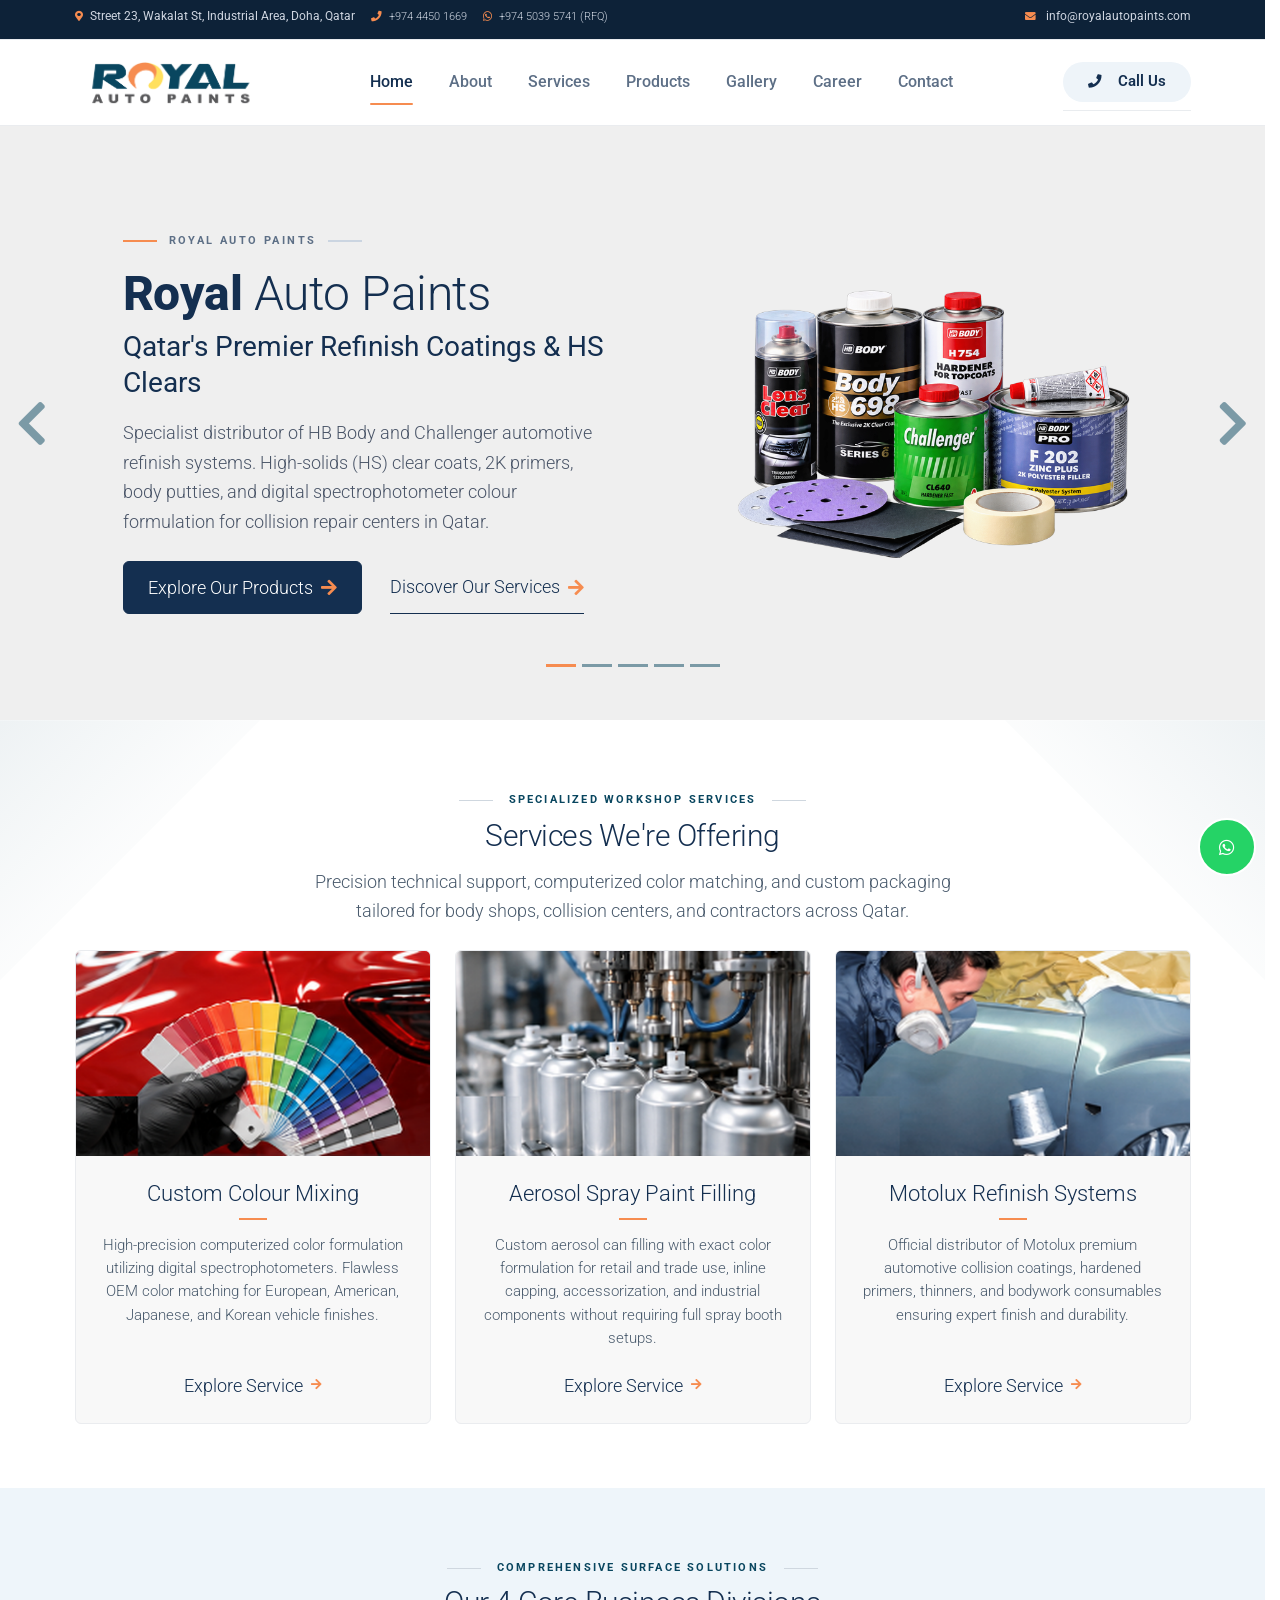
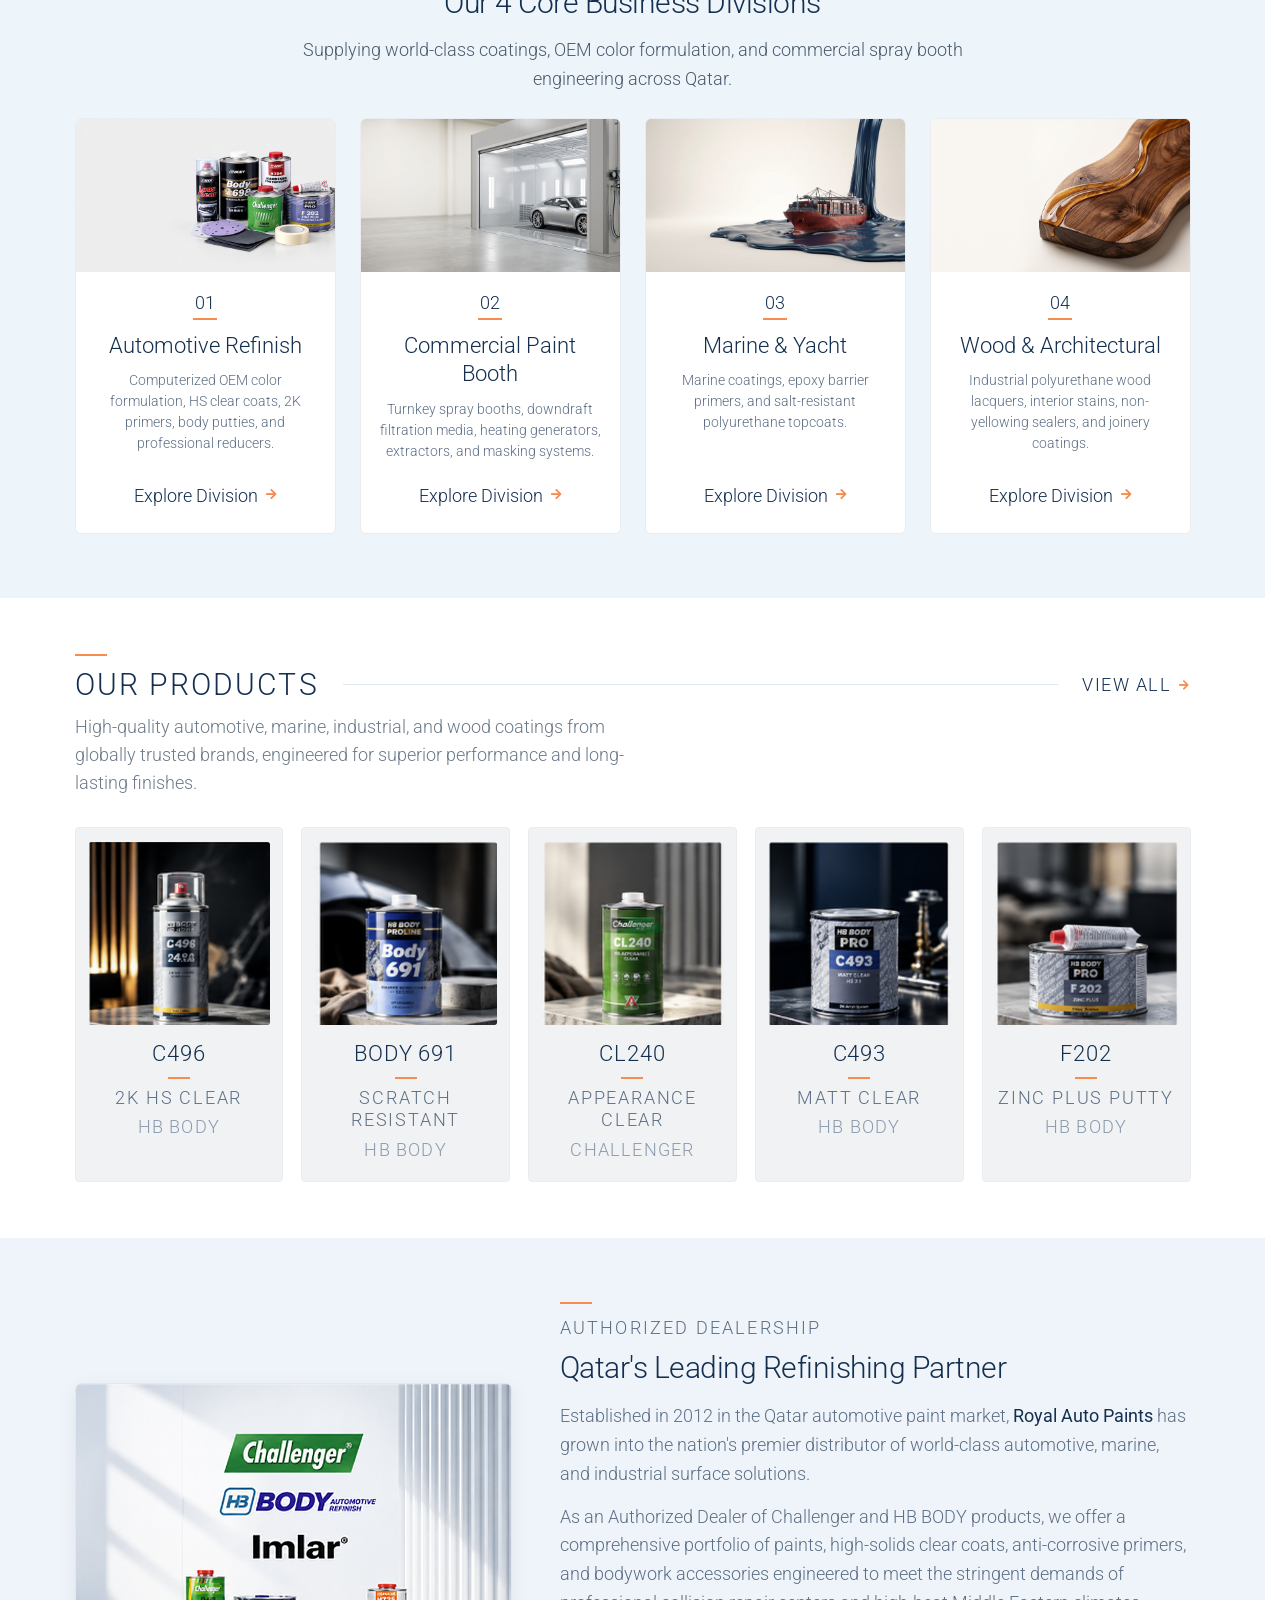
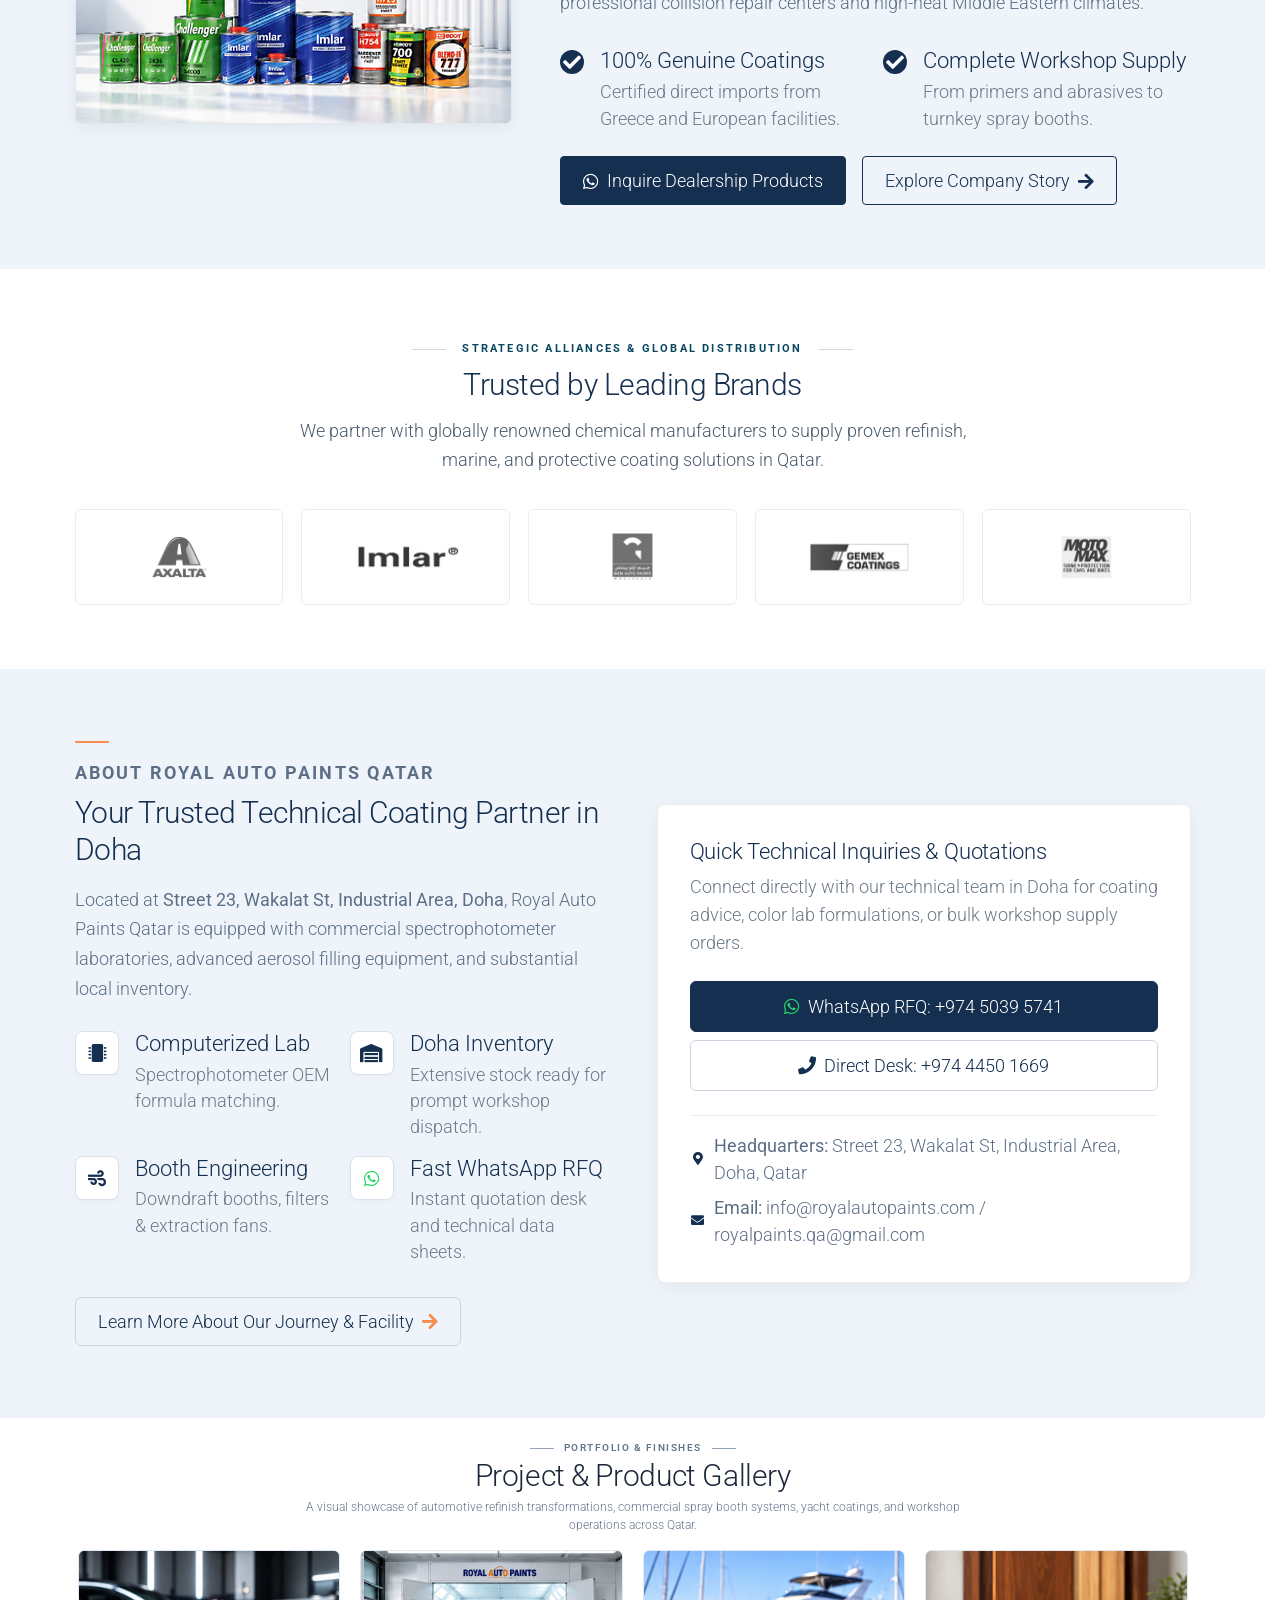
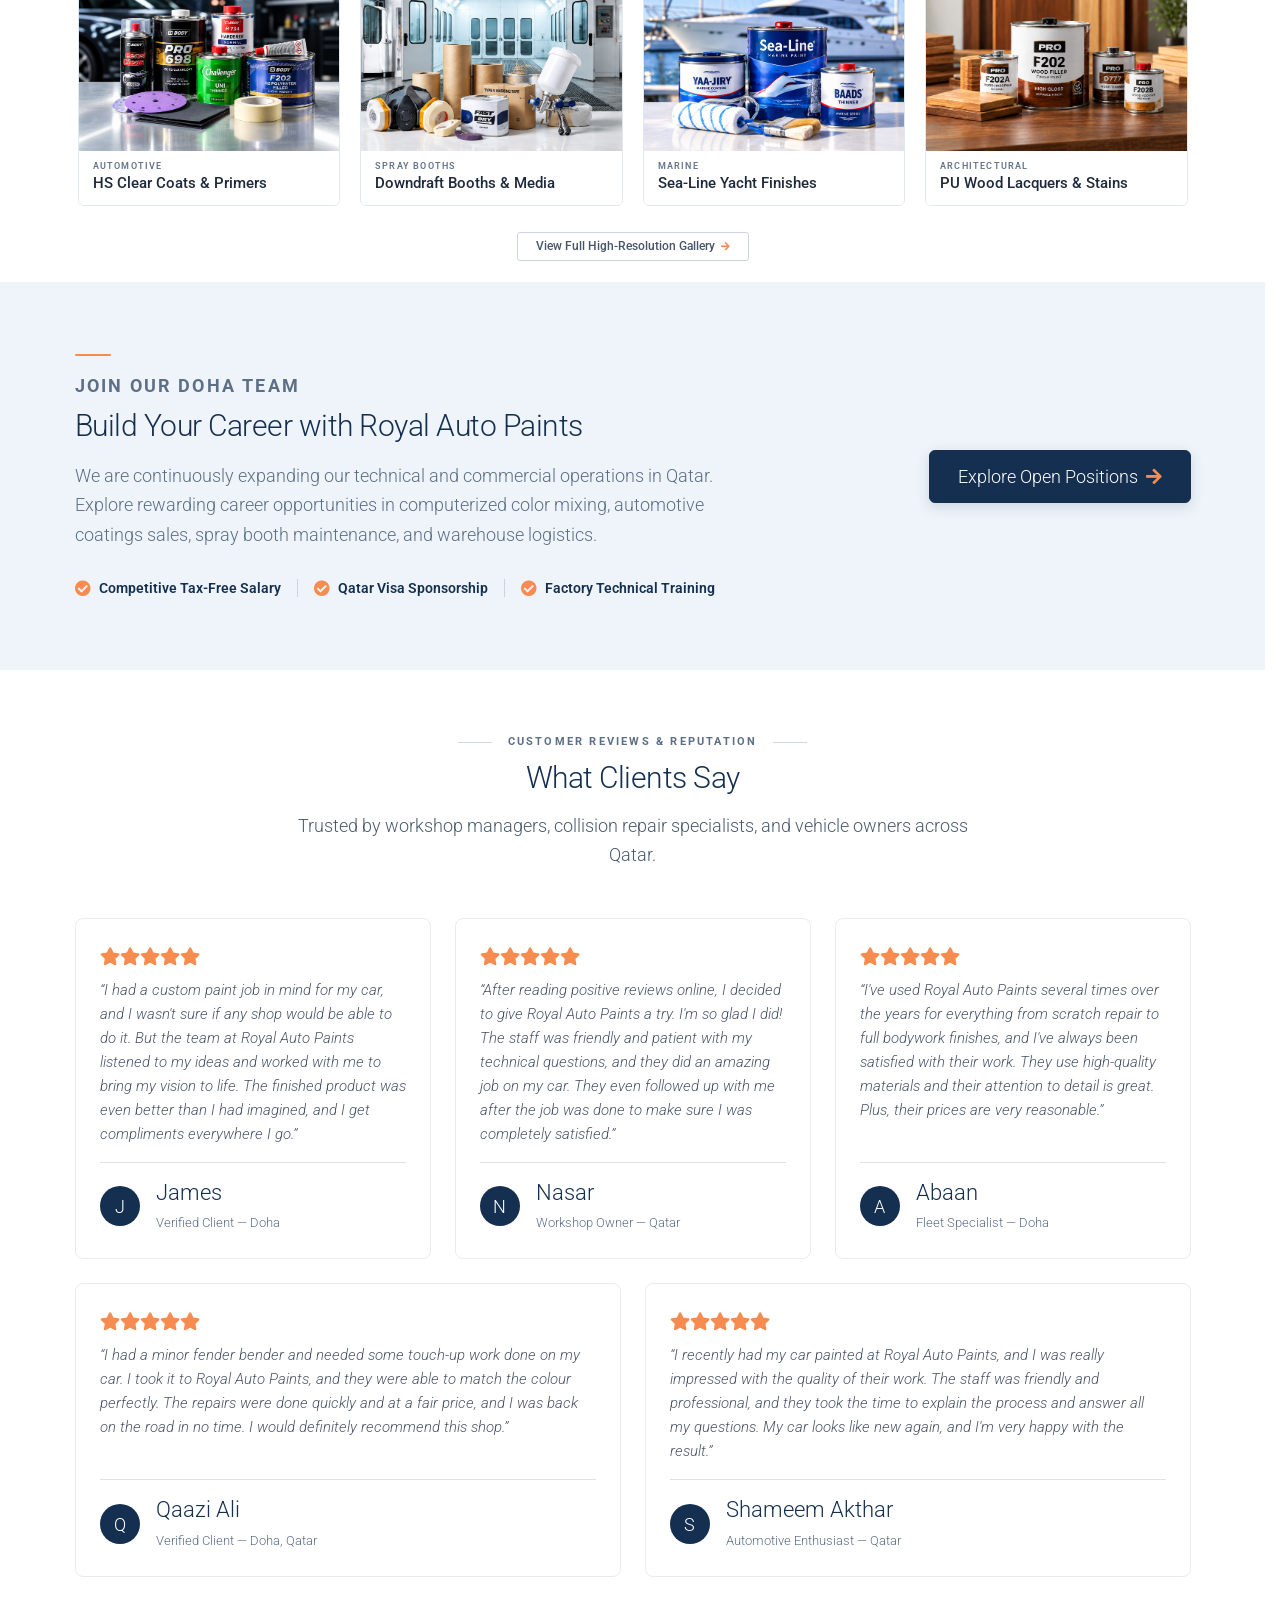
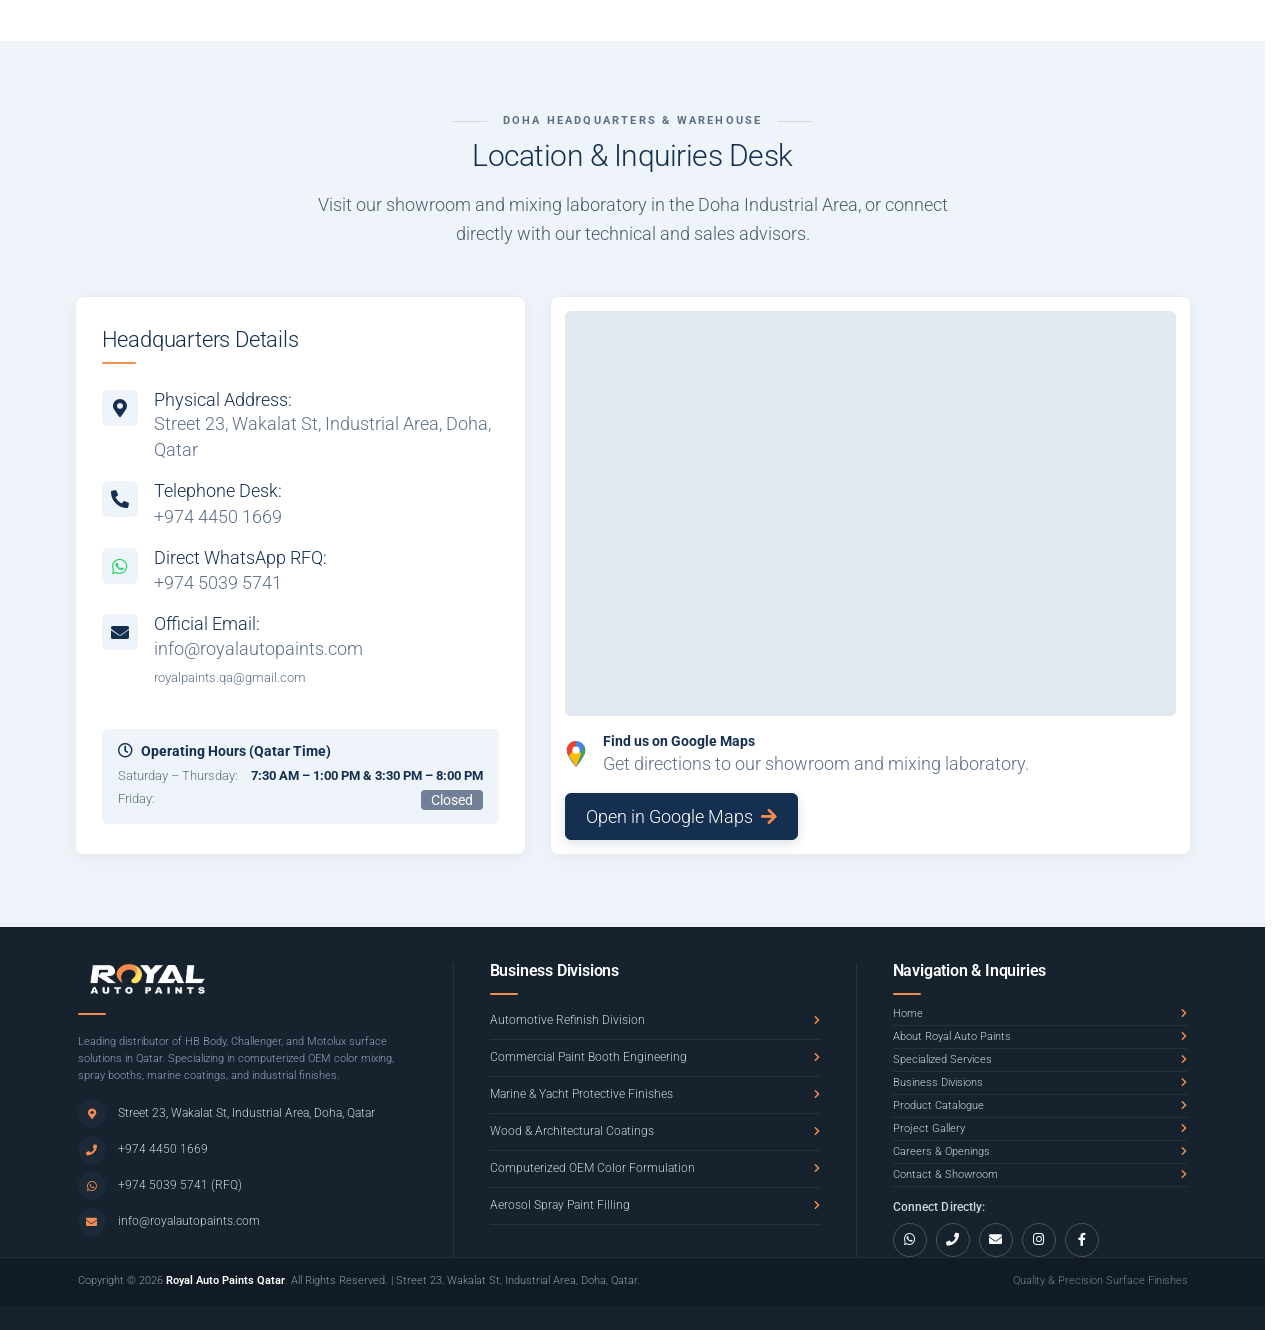
==== commit 5b57f40b: "feat(ui): redesign navbar, hero slide 1 & align layout containers - Redesign main navigation: center" ====
--- a/index.html
+++ b/index.html
@@ -238,15 +238,29 @@
                 <div class="container">
                     <div class="row p-5">
                         <div class="mx-auto col-md-8 col-lg-6 order-lg-last">
-                            <img class="img-fluid" src="images/hero_slide_01.png" alt="Qatar’s Premier Refinish Coatings &amp; HS Clears">
+                            <img class="img-fluid" src="images/hero_slide_01.png" alt="Qatar's Premier Refinish Coatings &amp; HS Clears">
                         </div>
                         <div class="col-lg-6 mb-0 d-flex align-items-center">
                             <div class="text-align-left align-self-center">
-                                <h1 class="h1 text-success"><b>Royal</b> Auto Paints</h1>
-                                <h3 class="h2">Qatar’s Premier Refinish Coatings &amp; HS Clears</h3>
-                                <p>
-                                    Specialist distributor of HB Body and Challenger automotive refinish systems. High-solids (HS) clear coats, 2K primers, body putties, and digital spectrophotometer color formulation for collision repair centers in Qatar.
+                                <!-- Flanked Eyebrow -->
+                                <div class="hero-eyebrow-wrap mb-3">
+                                    <span class="hero-eyebrow-line"></span>
+                                    <span class="hero-eyebrow-text">ROYAL AUTO PAINTS</span>
+                                    <span class="hero-eyebrow-line"></span>
+                                </div>
+                                <h1 class="hero-main-heading"><b>Royal</b> Auto Paints</h1>
+                                <h3 class="hero-sub-heading">Qatar's Premier Refinish Coatings &amp; HS Clears</h3>
+                                <p class="hero-desc">
+                                    Specialist distributor of HB Body and Challenger automotive refinish systems. High-solids (HS) clear coats, 2K primers, body putties, and digital spectrophotometer colour formulation for collision repair centers in Qatar.
                                 </p>
+                                <div class="d-flex flex-wrap gap-3 mt-4">
+                                    <a href="products.html" class="hero-btn-primary">
+                                        Explore Our Products <i class="fas fa-arrow-right ms-2" style="color: #f68c50;"></i>
+                                    </a>
+                                    <a href="services.html" class="hero-btn-outline">
+                                        Discover Our Services <i class="fas fa-arrow-right ms-2" style="color: #f68c50;"></i>
+                                    </a>
+                                </div>
                             </div>
                         </div>
                     </div>
--- a/css/custom.css
+++ b/css/custom.css
@@ -834,615 +834,515 @@
 
 
 
+/* ==========================================================================
+   4. Navbar & Mobile Navigation Drawer (Redesigned per Reference)
+   ========================================================================== */
+
+/* Top Utility Navigation (Desktop Dark Navy) */
+#templatemo_nav_top {
+    background-color: #0d2238 !important;
+}
+
+#templatemo_nav_top a {
+    transition: color 0.2s ease;
+}
+
+#templatemo_nav_top a:hover {
+    color: #f68c50 !important;
+}
+
+/* Master Sticky Navbar */
+nav.navbar.sticky-top {
+    padding-top: 14px !important;
+    padding-bottom: 14px !important;
+    background-color: #ffffff !important;
+    border-bottom: 1px solid #EAECEF !important;
+    box-shadow: none !important;
+    transition: background-color 0.25s ease;
+}
+
+/* Brand Logo */
+.navbar-brand {
+    padding: 0 !important;
+    margin: 0 !important;
+    display: flex !important;
+    align-items: center !important;
+    transition: opacity 0.2s ease;
+}
+
+.navbar-brand:hover {
+    opacity: 0.92;
+}
+
+.navbar-brand img {
+    height: 44px;
+    width: auto;
+    object-fit: contain;
+}
+
 /* --------------------------------------------------------------------------
-
-
-
-   4. Navbar & Mobile Navigation Drawer (Stock Zay Proportions & Generous Width)
-
-
-
+   Desktop Navigation Links (Min-Width: 992px)
    -------------------------------------------------------------------------- */
-
-
-
-nav.navbar.sticky-top {
-
-
-
-    padding-top: 16px !important;
-
-
-
-    padding-bottom: 16px !important;
-
-
-
-}
-
-
-
-
-
-
-
-.navbar-brand {
-
-
-
-    padding: 0 !important;
-
-
-
-    margin: 0 !important;
-
-
-
-    display: flex !important;
-
-
-
+@media (min-width: 992px) {
+    #templatemo_main_nav {
+        display: flex !important;
+        align-items: center !important;
+        justify-content: space-between !important;
+    }
+
+    #templatemo_main_nav .flex-fill {
+        display: flex !important;
+        justify-content: center !important;
+        padding: 0 !important;
+        margin: 0 !important;
+    }
+
+    #templatemo_main_nav .navbar-nav {
+        display: flex !important;
+        flex-direction: row !important;
+        justify-content: center !important;
+        align-items: center !important;
+        gap: 36px !important;
+        margin: 0 auto !important;
+        padding: 0 !important;
+        width: auto !important;
+        max-width: none !important;
+    }
+
+    #templatemo_main_nav .nav-item {
+        margin: 0 !important;
+        padding: 0 !important;
+        display: flex !important;
+        align-items: center !important;
+    }
+
+    #templatemo_main_nav .nav-link {
+        position: relative;
+        padding: 6px 0 !important;
+        margin: 0 !important;
+        font-size: 15.5px !important;
+        font-weight: 500 !important;
+        font-family: 'Roboto', sans-serif !important;
+        color: #5D6F86 !important;
+        border-radius: 0 !important;
+        white-space: nowrap;
+        background: transparent !important;
+        box-shadow: none !important;
+        transition: color 0.2s ease !important;
+        line-height: 1.4 !important;
+    }
+
+    /* Orange Underline Indicator */
+    #templatemo_main_nav .nav-link::after {
+        content: '';
+        position: absolute;
+        bottom: -6px;
+        left: 0;
+        width: 0;
+        height: 2.5px;
+        background-color: #f68c50; /* Brand Warm Orange */
+        border-radius: 2px;
+        transition: width 0.25s cubic-bezier(0.2, 0.8, 0.2, 1);
+    }
+
+    /* Hover State */
+    #templatemo_main_nav .nav-link:hover {
+        color: #142F50 !important; /* Brand Dark Navy */
+        background: transparent !important;
+        transform: none !important;
+    }
+
+    #templatemo_main_nav .nav-link:not(.active):hover::after {
+        width: 100%;
+        background-color: rgba(246, 140, 80, 0.6);
+    }
+
+    /* Active Page State */
+    #templatemo_main_nav .nav-link.active {
+        color: #142F50 !important;
+        font-weight: 500 !important;
+        background: transparent !important;
+    }
+
+    #templatemo_main_nav .nav-link.active::after {
+        width: 100%;
+        background-color: #f68c50 !important;
+    }
+
+    #templatemo_main_nav .nav-link.active:hover {
+        color: #142F50 !important;
+    }
+}
+
+/* Medium Desktop Viewports (992px to 1199.98px) */
+@media (min-width: 992px) and (max-width: 1199.98px) {
+    #templatemo_main_nav .navbar-nav {
+        gap: 22px !important;
+    }
+
+    #templatemo_main_nav .nav-link {
+        font-size: 14.5px !important;
+    }
+}
+
+/* --------------------------------------------------------------------------
+   Mobile Drawer Navigation (Max-Width: 991.98px)
+   -------------------------------------------------------------------------- */
+@media (max-width: 991.98px) {
+    #templatemo_main_nav {
+        background-color: #ffffff;
+        border-top: 1px solid #e9ecef;
+        padding: 0.75rem 0.5rem;
+        margin-top: 0.5rem;
+        border-radius: 8px;
+        box-shadow: none !important;
+        border: 1px solid #EAECEF;
+    }
+
+    #templatemo_main_nav .navbar-nav .nav-item {
+        border-bottom: 1px solid #f1f3f5;
+    }
+
+    #templatemo_main_nav .navbar-nav .nav-item:last-child {
+        border-bottom: none;
+    }
+
+    #templatemo_main_nav .navbar-nav .nav-link {
+        padding: 0.75rem 1rem !important;
+        font-size: 16px !important;
+        font-weight: 500 !important;
+        color: #4A5B6D !important;
+        border-radius: 6px;
+        transition: all 0.22s ease !important;
+        display: flex;
+        align-items: center;
+        justify-content: space-between;
+    }
+
+    #templatemo_main_nav .navbar-nav .nav-link:hover {
+        background-color: #EEF4F9;
+        color: #142F50 !important;
+        padding-left: 1.25rem !important;
+    }
+
+    #templatemo_main_nav .navbar-nav .nav-link.active {
+        background-color: #EEF4F9;
+        color: #142F50 !important;
+        font-weight: 600 !important;
+        border-left: 3px solid #f68c50;
+        padding-left: 1.25rem !important;
+    }
+
+    .mobile-header-actions {
+        display: flex;
+        align-items: center;
+        gap: 12px;
+    }
+}
+
+/* --------------------------------------------------------------------------
+   "Call Us" Pill Button (Matching Reference Exactly)
+   -------------------------------------------------------------------------- */
+.btn-call-pill {
+    background-color: #EEF4F9 !important;
+    color: #142F50 !important;
+    font-family: 'Roboto', sans-serif !important;
+    font-size: 14.5px !important;
+    font-weight: 600 !important;
+    padding: 9px 24px !important;
+    border-radius: 50px !important;
+    border: 1px solid transparent !important;
+    transition: all 0.25s cubic-bezier(0.2, 0.8, 0.2, 1) !important;
+    white-space: nowrap;
+    text-decoration: none !important;
+    box-shadow: none !important;
+    display: inline-flex !important;
     align-items: center !important;
-
-
-
-}
-
-
-
-
-
-
-
-.navbar-brand img {
-
-
-
-    height: 48px;
-
-
-
-    width: auto;
-
-
-
-    object-fit: contain;
-
-
-
-}
-
-
-
-
-
-
+    gap: 8px !important;
+    line-height: 1.4 !important;
+}
+
+.btn-call-pill i {
+    font-size: 13.5px !important;
+    color: #142F50 !important; /* Dark Navy Phone Icon */
+    transition: color 0.2s ease, transform 0.25s ease;
+}
+
+.btn-call-pill:hover {
+    background-color: #142F50 !important; /* Solid Navy */
+    color: #ffffff !important;
+    border-color: #142F50 !important;
+    transform: translateY(-1px);
+    box-shadow: 0 4px 12px rgba(20, 47, 80, 0.12) !important;
+}
+
+.btn-call-pill:hover i {
+    color: #ffffff !important;
+    transform: scale(1.1) rotate(-8deg);
+}
+
+.btn-call-pill:active {
+    transform: translateY(0);
+    box-shadow: none !important;
+}
+
+@media (max-width: 575.98px) {
+    .btn-call-pill {
+        padding: 6px 14px !important;
+        font-size: 13px !important;
+        border-radius: 50px !important;
+    }
+
+    .btn-call-pill i {
+        font-size: 12px !important;
+    }
+}
+
+/* --------------------------------------------------------------------------
+
+
+
+   5. Hero Carousel Styling (Stock Zay Fidelity)
+
+
+
+   -------------------------------------------------------------------------- */
+
+
+
+#template-mo-zay-hero-carousel {
+
+
+
+    background-color: var(--rap-canvas) !important;
+
+
+
+    position: relative;
+
+
+
+}
+
+
+
+
+
+
+
+#template-mo-zay-hero-carousel .carousel-indicators li {
+
+
+
+    margin-top: -50px;
+
+
+
+    background-color: var(--rap-primary) !important;
+
+
+
+}
+
+
+
+
+
+
+
+#template-mo-zay-hero-carousel .carousel-indicators li.active {
+
+
+
+    background-color: var(--rap-accent-orange) !important;
+
+
+
+}
+
+
+
+
+
+
+
+#template-mo-zay-hero-carousel .carousel-control-next i,
+
+
+
+#template-mo-zay-hero-carousel .carousel-control-prev i {
+
+
+
+    color: var(--rap-primary) !important;
+
+
+
+    font-size: 2.8em !important;
+
+
+
+}
+
+
+
+
+
+
+
+#template-mo-zay-hero-carousel .carousel-control-next:hover i,
+
+
+
+#template-mo-zay-hero-carousel .carousel-control-prev:hover i {
+
+
+
+    color: var(--rap-accent-orange) !important;
+
+
+
+}
+
+/* Slide 1 Redesign — Flanked Eyebrow, Navy Heading, Twin Buttons */
+.hero-eyebrow-wrap {
+    display: flex;
+    align-items: center;
+    gap: 12px;
+}
+
+.hero-eyebrow-line {
+    display: inline-block;
+    width: 34px;
+    height: 1.5px;
+    background-color: #f68c50; /* Left orange accent */
+}
+
+.hero-eyebrow-line:last-child {
+    background-color: #CBD5E1; /* Right subtle grey line */
+}
+
+.hero-eyebrow-text {
+    font-family: 'Roboto', sans-serif;
+    font-size: 11px;
+    letter-spacing: 2.4px;
+    font-weight: 700;
+    color: #5D6F86;
+    text-transform: uppercase;
+    white-space: nowrap;
+}
+
+.hero-main-heading {
+    font-family: 'Roboto', -apple-system, BlinkMacSystemFont, 'Segoe UI', sans-serif !important;
+    font-size: 48px !important;
+    font-weight: 300 !important;
+    color: #142F50 !important;
+    letter-spacing: -0.5px;
+    line-height: 1.15;
+    margin: 0 0 6px 0;
+}
+
+.hero-main-heading b {
+    font-weight: 800 !important;
+}
+
+.hero-sub-heading {
+    font-family: 'Roboto', -apple-system, BlinkMacSystemFont, 'Segoe UI', sans-serif !important;
+    font-size: 28px !important;
+    font-weight: 400 !important;
+    color: #142F50 !important;
+    line-height: 1.3;
+    margin: 0 0 16px 0;
+}
+
+.hero-desc {
+    font-family: 'Roboto', -apple-system, BlinkMacSystemFont, 'Segoe UI', sans-serif;
+    color: #5D6F86;
+    font-size: 14.5px;
+    line-height: 1.65;
+    max-width: 480px;
+    margin: 0;
+}
+
+.hero-btn-primary {
+    background-color: #142F50;
+    color: #FFFFFF !important;
+    border: 1px solid #142F50;
+    border-radius: 6px;
+    padding: 12px 24px;
+    font-family: 'Roboto', sans-serif;
+    font-size: 14px;
+    font-weight: 600;
+    text-decoration: none;
+    display: inline-flex;
+    align-items: center;
+    transition: all 0.25s ease;
+    white-space: nowrap;
+}
+
+.hero-btn-primary:hover {
+    background-color: #f68c50;
+    border-color: #f68c50;
+    color: #FFFFFF !important;
+    box-shadow: 0 4px 14px rgba(246, 140, 80, 0.25);
+    transform: translateY(-1px);
+}
+
+.hero-btn-primary:hover i {
+    color: #FFFFFF !important;
+}
+
+.hero-btn-outline {
+    background-color: transparent;
+    color: #142F50 !important;
+    border: none;
+    border-bottom: 1.5px solid #142F50;
+    border-radius: 0;
+    padding: 6px 0;
+    margin-left: 12px;
+    font-family: 'Roboto', sans-serif;
+    font-size: 14.5px;
+    font-weight: 500;
+    text-decoration: none;
+    display: inline-flex;
+    align-items: center;
+    transition: all 0.25s ease;
+    white-space: nowrap;
+}
+
+.hero-btn-outline:hover {
+    border-bottom-color: #f68c50;
+    color: #f68c50 !important;
+    box-shadow: none !important;
+    transform: none !important;
+}
 
 @media (max-width: 991.98px) {
-
-
-
-    #templatemo_main_nav {
-
-
-
-        background-color: #ffffff;
-
-
-
-        border-top: 1px solid #e9ecef;
-
-
-
-        padding: 1rem 0.5rem;
-
-
-
-        margin-top: 0.5rem;
-
-
-
-    }
-
-
-
-    #templatemo_main_nav .navbar-nav .nav-item {
-
-
-
-        border-bottom: 1px solid #f1f3f5;
-
-
-
-    }
-
-
-
-    #templatemo_main_nav .navbar-nav .nav-link {
-
-
-
-        padding: 0.75rem 0.5rem;
-
-
-
-        font-size: 16px !important;
-
-
-
-        font-weight: 400 !important;
-
-
-
-    }
-
-
-
-    .mobile-header-actions {
-
-
-
-        display: flex;
-
-
-
-        align-items: center;
-
-
-
-        gap: 12px;
-
-
-
-    }
-
-
-
-}
-
-
-
-
-
-
-
-/* Desktop Navigation Alignment (Authentic Stock Zay Proportions & Generous Full-Width Expansion) */
-
-
-
-@media (min-width: 992px) {
-
-
-
-    #templatemo_main_nav .flex-fill {
-
-
-
-        padding-left: 1.5rem;
-
-
-
-        padding-right: 1.5rem;
-
-
-
-    }
-
-
-
-    #templatemo_main_nav .navbar-nav {
-
-
-
-        max-width: 100% !important;
-
-
-
-        width: 100% !important;
-
-
-
-    }
-
-
-
-    #templatemo_main_nav .nav-link {
-
-
-
-        padding-left: 14px !important;
-
-
-
-        padding-right: 14px !important;
-
-
-
+    .hero-main-heading {
+        font-size: 36px !important;
+    }
+    .hero-sub-heading {
+        font-size: 22px !important;
+    }
+}
+
+@media (max-width: 575.98px) {
+    .hero-main-heading {
+        font-size: 28px !important;
+    }
+    .hero-sub-heading {
         font-size: 18px !important;
-
-
-
-        font-weight: 300 !important;
-
-
-
-        font-family: 'Roboto', sans-serif !important;
-
-
-
-        white-space: nowrap;
-
-
-
-    }
-
-
-
-    #templatemo_main_nav .nav-link.active,
-
-
-
-    #templatemo_main_nav .nav-link:hover {
-
-
-
-        color: var(--rap-primary) !important;
-
-
-
-    }
-
-
-
-}
-
-
-
-
-
-
-
-@media (min-width: 992px) and (max-width: 1199.98px) {
-
-
-
-    #templatemo_main_nav .flex-fill {
-
-
-
-        padding-left: 0.5rem !important;
-
-
-
-        padding-right: 0.5rem !important;
-
-
-
-    }
-
-
-
-    #templatemo_main_nav .nav-link {
-
-
-
-        padding-left: 7px !important;
-
-
-
-        padding-right: 7px !important;
-
-
-
-        font-size: 15px !important;
-
-
-
-    }
-
-
-
-}
-
-
-
-
-
-
-
-/* "Call Us" Pill Button (Modern Header CTA matching reference) */
-
-
-
-.btn-call-pill {
-
-
-
-    background-color: #f1f5f9;
-
-
-
-    color: var(--rap-primary) !important;
-
-
-
-    font-family: 'Roboto', sans-serif !important;
-
-
-
-    font-size: 15px !important;
-
-
-
-    font-weight: 600 !important;
-
-
-
-    padding: 8px 18px !important;
-
-
-
-    border-radius: 12px !important;
-
-
-
-    border: 1px solid #e2e8f0;
-
-
-
-    transition: all 0.25s ease;
-
-
-
-    white-space: nowrap;
-
-
-
-    text-decoration: none !important;
-
-
-
-    box-shadow: none !important;
-
-
-
-    display: inline-flex;
-
-
-
-    align-items: center;
-
-
-
-    line-height: 1.4;
-
-
-
-}
-
-
-
-
-
-
-
-.btn-call-pill i {
-
-
-
-    font-size: 14px;
-
-
-
-    color: var(--rap-primary);
-
-
-
-    transition: transform 0.25s ease, color 0.25s ease;
-
-
-
-}
-
-
-
-
-
-
-
-.btn-call-pill:hover {
-
-
-
-    background-color: var(--rap-primary) !important;
-
-
-
-    color: #ffffff !important;
-
-
-
-    border-color: var(--rap-primary) !important;
-
-
-
-}
-
-
-
-
-
-
-
-.btn-call-pill:hover i {
-
-
-
-    color: #ffffff !important;
-
-
-
-    transform: rotate(15deg);
-
-
-
-}
-
-
-
-
-
-
-
-@media (max-width: 575.98px) {
-
-
-
-    .btn-call-pill {
-
-
-
-        padding: 5px 12px !important;
-
-
-
-        font-size: 13px !important;
-
-
-
-        border-radius: 10px !important;
-
-
-
-    }
-
-
-
-    .btn-call-pill i {
-
-
-
-        font-size: 12px;
-
-
-
-    }
-
-
-
-}
-
-
-
-
-
-
-
-/* --------------------------------------------------------------------------
-
-
-
-   5. Hero Carousel Styling (Stock Zay Fidelity)
-
-
-
-   -------------------------------------------------------------------------- */
-
-
-
-#template-mo-zay-hero-carousel {
-
-
-
-    background-color: var(--rap-canvas) !important;
-
-
-
-    position: relative;
-
-
-
-}
-
-
-
-
-
-
-
-#template-mo-zay-hero-carousel .carousel-indicators li {
-
-
-
-    margin-top: -50px;
-
-
-
-    background-color: var(--rap-primary) !important;
-
-
-
-}
-
-
-
-
-
-
-
-#template-mo-zay-hero-carousel .carousel-indicators li.active {
-
-
-
-    background-color: var(--rap-accent-orange) !important;
-
-
-
-}
-
-
-
-
-
-
-
-#template-mo-zay-hero-carousel .carousel-control-next i,
-
-
-
-#template-mo-zay-hero-carousel .carousel-control-prev i {
-
-
-
-    color: var(--rap-primary) !important;
-
-
-
-    font-size: 2.8em !important;
-
-
-
-}
-
-
-
-
-
-
-
-#template-mo-zay-hero-carousel .carousel-control-next:hover i,
-
-
-
-#template-mo-zay-hero-carousel .carousel-control-prev:hover i {
-
-
-
-    color: var(--rap-accent-orange) !important;
-
-
-
-}
+    }
+    .hero-desc {
+        font-size: 13.5px;
+    }
+    .hero-btn-primary, .hero-btn-outline {
+        width: 100%;
+        justify-content: center;
+        padding: 11px 20px;
+    }
+}
+
 
 
 
@@ -3528,6 +3428,7 @@
     flex-shrink: 0;
 }
 
+
 /* ==========================================================================
    Section 10: Project & Product Gallery (#gallery) - 1:1 Reference Match
    ========================================================================== */
@@ -3540,11 +3441,29 @@
 }
 
 .gallery-inner-container {
-    max-width: 914px !important;
-    margin: 0 auto !important;
-    padding: 0 !important;
     width: 100% !important;
+    padding-right: 15px !important;
+    padding-left: 15px !important;
+    margin-right: auto !important;
+    margin-left: auto !important;
     box-sizing: border-box !important;
+    max-width: 100% !important;
+}
+
+@media (min-width: 576px) {
+    .gallery-inner-container { max-width: 540px !important; }
+}
+@media (min-width: 768px) {
+    .gallery-inner-container { max-width: 720px !important; }
+}
+@media (min-width: 992px) {
+    .gallery-inner-container { max-width: 960px !important; }
+}
+@media (min-width: 1200px) {
+    .gallery-inner-container { max-width: 1140px !important; }
+}
+@media (min-width: 1400px) {
+    .gallery-inner-container { max-width: 1320px !important; }
 }
 
 .gallery-header-wrap {
@@ -3592,7 +3511,7 @@
     color: #64748B !important;
     font-size: 12px !important;
     line-height: 1.45 !important;
-    max-width: 535px !important;
+    max-width: 680px !important;
     margin: 0 auto !important;
     text-align: center !important;
 }
@@ -3601,19 +3520,16 @@
 .gallery-cards-grid {
     display: flex !important;
     justify-content: space-between !important;
-    gap: 11px !important;
-    margin-bottom: 18px !important;
+    gap: 20px !important;
+    margin-bottom: 24px !important;
 }
 
 .gallery-card {
     flex: 1 1 0px !important;
     min-width: 0 !important;
-    width: 220px !important;
-    max-width: 220px !important;
-    height: 208px !important;
     background-color: #FFFFFF !important;
     border: 1px solid #E2E8F0 !important;
-    border-radius: 4px !important;
+    border-radius: 6px !important;
     overflow: hidden !important;
     display: flex !important;
     flex-direction: column !important;
@@ -3631,7 +3547,7 @@
 .gallery-card-img-wrap {
     position: relative !important;
     width: 100% !important;
-    height: 155px !important;
+    height: 200px !important;
     overflow: hidden !important;
     background-color: #F8FAFC !important;
 }
@@ -3650,7 +3566,6 @@
 
 .gallery-card-body {
     padding: 10px 14px 12px 14px !important;
-    height: 53px !important;
     background-color: #FFFFFF !important;
     box-sizing: border-box !important;
     display: flex !important;
@@ -3671,7 +3586,7 @@
 
 .gallery-card-title {
     font-family: 'Roboto', -apple-system, BlinkMacSystemFont, 'Segoe UI', sans-serif !important;
-    font-size: 13.5px !important;
+    font-size: 15px !important;
     font-weight: 500 !important;
     color: #1E293B !important;
     line-height: 1.25 !important;
@@ -3719,7 +3634,7 @@
 }
 
 /* Responsive adjustments */
-@media (max-width: 920px) {
+@media (max-width: 991.98px) {
     .gallery-inner-container {
         padding: 0 16px !important;
     }
@@ -4200,11 +4115,29 @@
 }
 
 .footer-inner-container {
-    max-width: 860px !important;
-    margin: 0 auto !important;
-    padding: 0 11px !important;
     width: 100% !important;
+    padding-right: 15px !important;
+    padding-left: 15px !important;
+    margin-right: auto !important;
+    margin-left: auto !important;
     box-sizing: border-box !important;
+    max-width: 100% !important;
+}
+
+@media (min-width: 576px) {
+    .footer-inner-container { max-width: 540px !important; }
+}
+@media (min-width: 768px) {
+    .footer-inner-container { max-width: 720px !important; }
+}
+@media (min-width: 992px) {
+    .footer-inner-container { max-width: 960px !important; }
+}
+@media (min-width: 1200px) {
+    .footer-inner-container { max-width: 1140px !important; }
+}
+@media (min-width: 1400px) {
+    .footer-inner-container { max-width: 1320px !important; }
 }
 
 .footer-grid-row {
@@ -4217,7 +4150,7 @@
 .footer-col-profile {
     flex: 1.15 !important;
     min-width: 0 !important;
-    padding-right: 28px !important;
+    padding-right: 36px !important;
     border-right: 1px solid rgba(255, 255, 255, 0.08) !important;
     box-sizing: border-box !important;
 }
@@ -4225,8 +4158,8 @@
 .footer-col-divisions {
     flex: 1.12 !important;
     min-width: 0 !important;
-    padding-left: 28px !important;
-    padding-right: 28px !important;
+    padding-left: 36px !important;
+    padding-right: 36px !important;
     border-right: 1px solid rgba(255, 255, 255, 0.08) !important;
     box-sizing: border-box !important;
 }
@@ -4234,11 +4167,11 @@
 .footer-col-nav {
     flex: 1 !important;
     min-width: 0 !important;
-    padding-left: 28px !important;
+    padding-left: 36px !important;
     box-sizing: border-box !important;
 }
 
-@media (max-width: 860px) {
+@media (max-width: 991.98px) {
     .footer-grid-row {
         flex-direction: column !important;
         gap: 32px !important;
@@ -4291,7 +4224,7 @@
     font-size: 11px !important;
     line-height: 1.55 !important;
     margin-bottom: 16px !important;
-    max-width: 275px !important;
+    max-width: 380px !important;
 }
 
 /* Col 1 Contact List */
